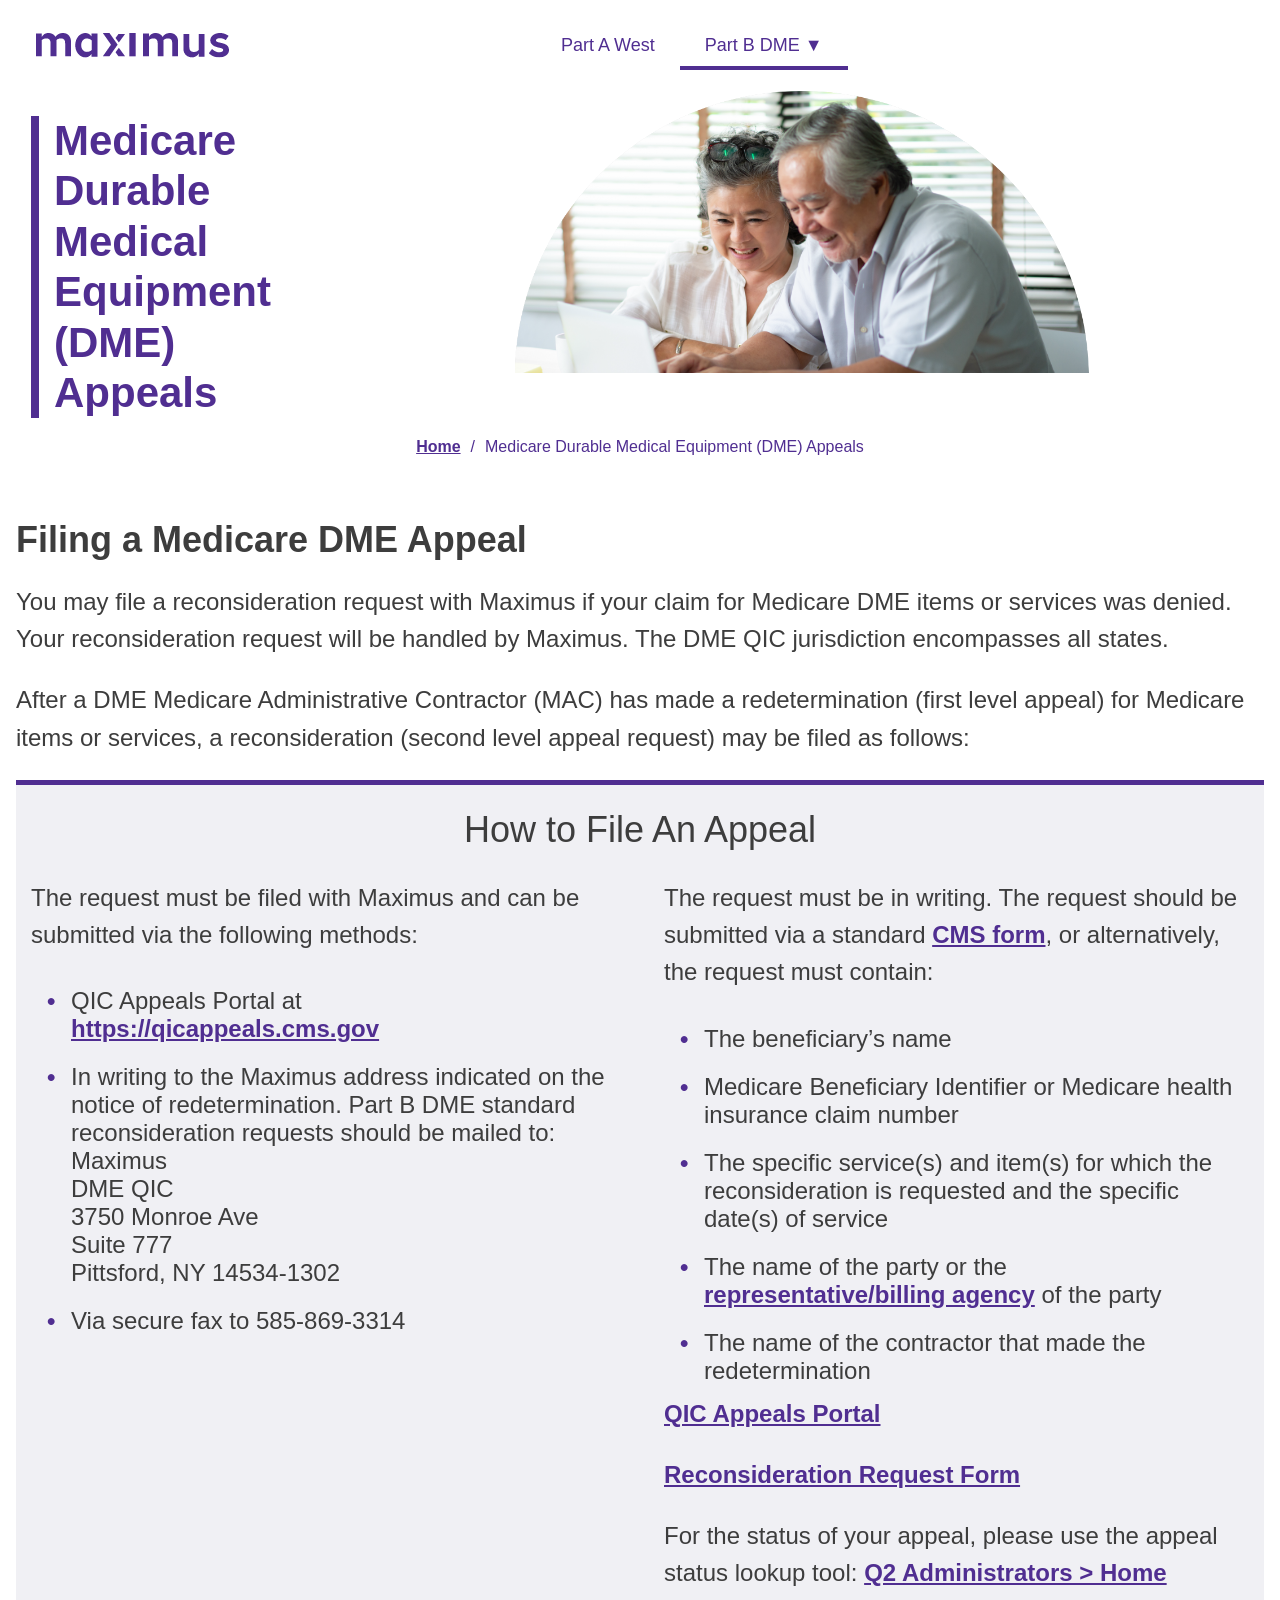
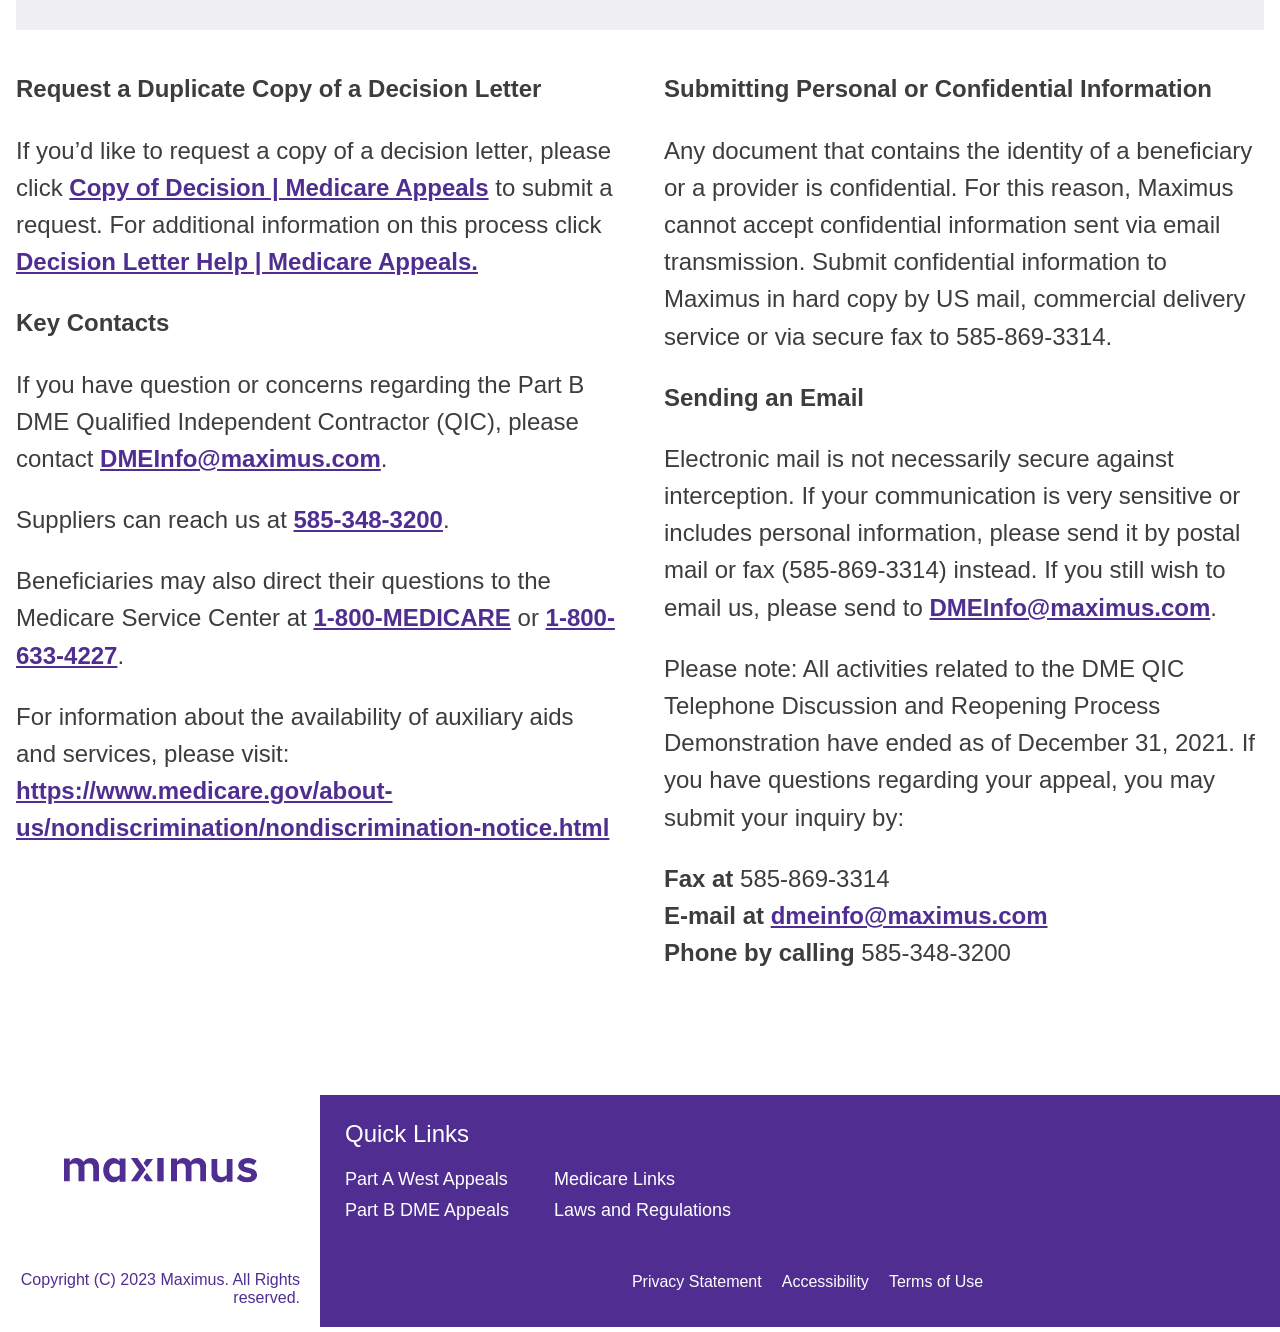
==== medicare-durable-medical-equipment-dme-appeals.html @ 1b66faa0 "Publish static prototype Co-authored-by: Copilot <223556219+Copilot@users.noreply.github.com>" ====
<!doctype html>
<html lang="en">
<head>
  <meta charset="UTF-8" />
  <meta name="viewport" content="width=device-width, initial-scale=1.0" />
  <meta name="description" content="Maximus is a Qualified Independent Contractor (QIC) for Medicare appeals — Part A West, Part B DME, and Part C reconsiderations." />
  <link rel="icon" type="image/svg+xml" href="favicon.svg" />
  <title>Medicare Durable Medical Equipment (DME) Appeals | Maximus QIC</title>
  <link rel="stylesheet" href="css/styles.css" />
</head>
<body>
  <a class="skip-link" href="#main-content">Skip to main content</a>

  <header class="site-header">
    <div class="site-header__bar">
      <div class="container site-header__inner">
        <a class="site-header__logo-link" href="index.html"><img class="site-header__logo" src="images/logo.png" alt="Maximus Logo" /></a>
        <nav class="nav" aria-label="Primary">
          <a class="nav__link" href="part-a-west.html">Part A West</a>
          <div class="nav__dropdown-wrapper" data-dropdown>
            <button type="button" class="nav__link" aria-expanded="false" aria-controls="dme-menu" data-active>Part B DME <span aria-hidden="true">▼</span></button>
            <div class="nav__dropdown" id="dme-menu">
              <a class="nav__dropdown-item" href="medicare-durable-medical-equipment-dme-appeals.html" aria-current="page">Part B DME Home</a>
              <a class="nav__dropdown-item" href="https://medicareappeal.com/dme-appeal-types-and-your-rights">DME Appeal Types and your Rights</a>
              <a class="nav__dropdown-item" href="https://medicareappeal.com/frequently-asked-questions">Frequently Asked Questions</a>
            </div>
          </div>
        </nav>
        <button type="button" class="nav-toggle" aria-expanded="false" aria-controls="mobile-menu">
          <span class="sr-only">Menu</span><span class="nav-toggle__bar"></span><span class="nav-toggle__bar"></span><span class="nav-toggle__bar"></span>
        </button>
      </div>
    </div>
    <nav class="mobile-menu" id="mobile-menu" aria-label="Mobile">
      <a class="mobile-menu__link" href="part-a-west.html">Part A West</a>
      <span class="mobile-menu__label">Part B DME</span>
      <a class="mobile-menu__link mobile-menu__link--sub" href="medicare-durable-medical-equipment-dme-appeals.html" aria-current="page">Part B DME Home</a>
      <a class="mobile-menu__link mobile-menu__link--sub" href="https://medicareappeal.com/dme-appeal-types-and-your-rights">DME Appeal Types and your Rights</a>
      <a class="mobile-menu__link mobile-menu__link--sub" href="https://medicareappeal.com/frequently-asked-questions">Frequently Asked Questions</a>
    </nav>
  </header>

  <main id="main-content">
    <section class="hero">
      <div class="container hero__inner">
        <div class="hero__content">
          <h1 class="hero__title">Medicare Durable Medical Equipment (DME) Appeals</h1>
        </div>
        <div class="hero__image"><img src="images/Group_6.png" alt="" /></div>
      </div>
    </section>

    <nav class="breadcrumb" aria-label="Breadcrumb">
      <ol class="breadcrumb__list">
        <li class="breadcrumb__item"><a class="breadcrumb__link" href="index.html">Home</a></li>
        <li class="breadcrumb__item" aria-current="page">Medicare Durable Medical Equipment (DME) Appeals</li>
      </ol>
    </nav>

    <div class="container page">
      <h2 class="page-title">Filing a Medicare DME Appeal</h2>
      <p class="intro">You may file a reconsideration request with Maximus if your claim for Medicare DME items or services was denied. Your reconsideration request will be handled by Maximus. The DME QIC jurisdiction encompasses all states.</p>
      <p class="intro">After a DME Medicare Administrative Contractor (MAC) has made a redetermination (first level appeal) for Medicare items or services, a reconsideration (second level appeal request) may be filed as follows:</p>

      <section class="gray-panel" aria-labelledby="how-to-file">
        <h3 class="gray-panel__heading" id="how-to-file">How to File An Appeal</h3>
        <div class="columns">
          <div class="column">
            <p class="paragraph">The request must be filed with Maximus and can be submitted via the following methods:</p>
            <ul class="list">
              <li>QIC Appeals Portal at <a class="link" href="https://qicappeals.cms.gov/" target="_blank" rel="noopener noreferrer">https://qicappeals.cms.gov<span class="sr-only"> (opens in new tab)</span></a></li>
              <li class="address">In writing to the Maximus address indicated on the notice of redetermination. Part B DME standard reconsideration requests should be mailed to:
Maximus
DME QIC
3750 Monroe Ave
Suite 777
Pittsford, NY 14534-1302</li>
              <li>Via secure fax to 585-869-3314</li>
            </ul>
          </div>
          <div class="column">
            <p class="paragraph">The request must be in writing. The request should be submitted via a standard <a class="link" href="https://www.cms.gov/Medicare/CMS-Forms/CMS-Forms/Downloads/CMS20033.pdf" target="_blank" rel="noopener noreferrer">CMS form<span class="sr-only"> (opens in new tab)</span></a>, or alternatively, the request must contain:</p>
            <ul class="list">
              <li>The beneficiary’s name</li>
              <li>Medicare Beneficiary Identifier or Medicare health insurance claim number</li>
              <li>The specific service(s) and item(s) for which the reconsideration is requested and the specific date(s) of service</li>
              <li>The name of the party or the <a class="link" href="https://medicareappeal.com/docs/reconsideration-request-documentation.pdf" target="_blank" rel="noopener noreferrer">representative/billing agency<span class="sr-only"> (opens in new tab)</span></a> of the party</li>
              <li>The name of the contractor that made the redetermination</li>
            </ul>
            <p class="paragraph"><a class="link" href="https://qicappeals.cms.gov/" target="_blank" rel="noopener noreferrer">QIC Appeals Portal<span class="sr-only"> (opens in new tab)</span></a></p>
            <p class="paragraph"><a class="link" href="https://www.cms.gov/medicare/cms-forms/cms-forms/downloads/cms20033.pdf" target="_blank" rel="noopener noreferrer">Reconsideration Request Form<span class="sr-only"> (opens in new tab)</span></a></p>
            <p class="paragraph">For the status of your appeal, please use the appeal status lookup tool: <a class="link" href="https://q2a.com/" target="_blank" rel="noopener noreferrer">Q2 Administrators &gt; Home<span class="sr-only"> (opens in new tab)</span></a></p>
          </div>
        </div>
      </section>

      <div class="columns columns--spaced">
        <div class="column">
          <p class="paragraph paragraph--label">Request a Duplicate Copy of a Decision Letter</p>
          <p class="paragraph">If you’d like to request a copy of a decision letter, please click <a class="link" href="https://medicareappeal.com/part-b/copy-of-decision">Copy of Decision | Medicare Appeals</a> to submit a request. For additional information on this process click <a class="link" href="https://medicareappeal.com/decision-letter-help">Decision Letter Help | Medicare Appeals.</a></p>
          <p class="paragraph paragraph--label">Key Contacts</p>
          <p class="paragraph">If you have question or concerns regarding the Part B DME Qualified Independent Contractor (QIC), please contact <a class="link" href="mailto:DMEInfo@maximus.com">DMEInfo@maximus.com</a>.</p>
          <p class="paragraph">Suppliers can reach us at <a class="link" href="tel:585-348-3200">585-348-3200</a>.</p>
          <p class="paragraph">Beneficiaries may also direct their questions to the Medicare Service Center at <a class="link" href="tel:1-800-633-4227">1-800-MEDICARE</a> or <a class="link" href="tel:1-800-633-4227">1-800-633-4227</a>.</p>
          <p class="paragraph">For information about the availability of auxiliary aids and services, please visit: <a class="link" href="https://www.medicare.gov/about-us/nondiscrimination/nondiscrimination-notice.html" target="_blank" rel="noopener noreferrer">https://www.medicare.gov/about-us/nondiscrimination/nondiscrimination-notice.html<span class="sr-only"> (opens in new tab)</span></a></p>
        </div>
        <div class="column">
          <p class="paragraph paragraph--label">Submitting Personal or Confidential Information</p>
          <p class="paragraph">Any document that contains the identity of a beneficiary or a provider is confidential. For this reason, Maximus cannot accept confidential information sent via email transmission. Submit confidential information to Maximus in hard copy by US mail, commercial delivery service or via secure fax to 585-869-3314.</p>
          <p class="paragraph paragraph--label">Sending an Email</p>
          <p class="paragraph">Electronic mail is not necessarily secure against interception. If your communication is very sensitive or includes personal information, please send it by postal mail or fax (585-869-3314) instead. If you still wish to email us, please send to <a class="link" href="mailto:DMEInfo@maximus.com">DMEInfo@maximus.com</a>.</p>
          <p class="paragraph">Please note: All activities related to the DME QIC Telephone Discussion and Reopening Process Demonstration have ended as of December 31, 2021. If you have questions regarding your appeal, you may submit your inquiry by:</p>
          <p class="paragraph"><strong>Fax at</strong> 585-869-3314<br /><strong>E-mail at</strong> <a class="link" href="mailto:dmeinfo@maximus.com">dmeinfo@maximus.com</a><br /><strong>Phone by calling</strong> 585-348-3200</p>
        </div>
      </div>
    </div>
  </main>

  <footer class="site-footer">
    <div class="site-footer__row">
      <div class="site-footer__logo"><a href="index.html"><img src="images/logo.png" alt="Maximus logo" /></a></div>
      <div class="site-footer__links">
        <h2 class="site-footer__heading">Quick Links</h2>
        <ul class="site-footer__list">
          <li><a class="site-footer__link" href="part-a-west.html">Part A West Appeals</a></li>
          <li><a class="site-footer__link" href="medicare-durable-medical-equipment-dme-appeals.html">Part B DME Appeals</a></li>
          <li><a class="site-footer__link" href="https://medicareappeal.com/medicare-links">Medicare Links</a></li>
          <li><a class="site-footer__link" href="https://medicareappeal.com/laws-and-regulations">Laws and Regulations</a></li>
        </ul>
      </div>
      <div class="site-footer__contact"></div>
    </div>
    <div class="site-footer__row">
      <p class="site-footer__copyright">Copyright (C) 2023 Maximus. All Rights reserved.</p>
      <div class="site-footer__legal">
        <a class="site-footer__legal-link" href="https://medicareappeal.com/privacy">Privacy Statement</a>
        <a class="site-footer__legal-link" href="https://medicareappeal.com/accessibility">Accessibility</a>
        <a class="site-footer__legal-link" href="https://medicareappeal.com/terms-use">Terms of Use</a>
      </div>
    </div>
  </footer>

  <script src="js/site.js"></script>
</body>
</html>
---- css/styles.css ----
/*
 * FED QIC – base styles
 * Ported from the live medicareappeal.com component CSS (Mantine + CSS modules)
 * into plain, readable class names.
 */

:root {
  --purple: #502e91;
  --purple-dark: #2b254b;
  --gray-bg: #f0f0f4;
  --border-light: #dbdcf4;
  --text: #3d3d3d;
  --white: #fff;
  --font: AvenirLTStd, "Avenir LT Std", Avenir, "Avenir Next", Arial, sans-serif;
  --font-medium: AvenirLTStdMdm, "Avenir LT Std", Avenir, "Avenir Next", Arial, sans-serif;
}


*, *::before, *::after { box-sizing: border-box; }

body {
  margin: 0;
  font-family: var(--font);
  font-size: 18px;
  color: var(--text);
  background: var(--white);
  -webkit-font-smoothing: antialiased;
}

h1, h2, h3, h4 { font-family: var(--font); color: var(--text); margin-top: 0; }
p { margin-top: 0; }
img { max-width: 100%; }

:focus-visible { outline: 2px solid var(--purple); outline-offset: 2px; }

.container { width: 100%; padding: 0 16px; margin: 0 auto; }

.sr-only {
  position: absolute; width: 1px; height: 1px; padding: 0; margin: -1px;
  overflow: hidden; clip: rect(0, 0, 0, 0); white-space: nowrap; border: 0;
}

.skip-link {
  position: absolute; left: 8px; top: -60px; z-index: 1000;
  background: var(--purple); color: var(--white); padding: 10px 16px; text-decoration: none;
}
.skip-link:focus { top: 8px; }

/* ---------- Header ---------- */
.site-header__bar { background: var(--white); padding: 1em 0; }
.site-header__inner { display: flex; align-items: center; justify-content: space-between; }
.site-header__logo-link { display: inline-block; padding: 15px 20px; text-decoration: none; }
.site-header__logo { max-height: 60px; width: auto; height: auto; display: block; }

.nav { display: flex; align-items: center; width: 58.3333%; justify-content: flex-start; }
.nav__link {
  color: var(--purple); text-decoration: none; font-size: 18px; font-weight: 400;
  padding: 14px 25px 10px; display: inline-block; border: 0; border-bottom: 4px solid transparent;
  background: transparent; font-family: inherit; line-height: inherit; cursor: pointer;
  transition: all .2s ease;
}
.nav__link:hover, .nav__link:focus, .nav__link[aria-current="page"], .nav__link[data-active] {
  border-bottom-color: var(--purple);
}
.nav__dropdown-wrapper { position: relative; display: inline-block; }
.nav__dropdown {
  display: none; position: absolute; top: 100%; left: 0; z-index: 100;
  background: var(--purple); min-width: 240px;
}
.nav__dropdown-wrapper:hover .nav__dropdown, .nav__dropdown[data-open] { display: block; }
.nav__dropdown-item {
  display: block; color: var(--white); font-size: 18px; padding: 14px 25px;
  border-top: 2px solid var(--white); text-decoration: none;
}
.nav__dropdown-item:hover, .nav__dropdown-item:focus { background: var(--purple-dark); }
.nav__dropdown-item:focus-visible { outline: 2px solid var(--white); outline-offset: -2px; }

.nav-toggle {
  display: none; background: none; border: 0; padding: 10px; cursor: pointer; color: var(--purple);
}
.nav-toggle__bar { display: block; width: 26px; height: 3px; background: currentColor; margin: 5px 0; }

.mobile-menu { display: none; flex-direction: column; background: var(--white); border-top: 1px solid var(--border-light); padding: 8px 0; }
.mobile-menu[data-open] { display: flex; }
.mobile-menu__link { color: var(--purple); text-decoration: none; font-size: 18px; padding: 12px 24px; border-bottom: 1px solid var(--gray-bg); }
.mobile-menu__link:hover, .mobile-menu__link:focus, .mobile-menu__link[aria-current="page"] { background: var(--gray-bg); }
.mobile-menu__label { color: var(--purple); font-size: 18px; font-weight: 700; padding: 12px 24px 4px; }
.mobile-menu__link--sub { padding-left: 40px; font-size: 16px; }

/* ---------- Hero ---------- */
.hero { min-height: clamp(160px, 22vw, 300px); overflow-x: clip; position: relative; background: var(--white); }
.hero__inner { display: flex; align-items: flex-start; }
.hero__content { z-index: 4; width: 25%; padding-top: 25px; }
.hero__title {
  color: var(--purple); font-size: 42px; font-weight: 700; line-height: 1.2;
  border-left: 8px solid var(--purple); padding-left: 15px; margin: 0 0 0 15px;
}
.hero__image { z-index: 2; margin-left: 15%; }
.hero__image img { height: clamp(120px, 22vw, 300px); width: auto; max-width: 45vw; object-fit: contain; display: block; }

/* ---------- Breadcrumb ---------- */
.breadcrumb { color: var(--purple); padding: 20px 0; }
.breadcrumb__list { margin: 0; padding: 0; list-style: none; display: flex; justify-content: center; align-items: center; gap: 10px; flex-wrap: wrap; }
.breadcrumb__item { color: var(--purple); font-size: 16px; }
.breadcrumb__item:not(:last-child)::after { content: "/"; padding-left: 10px; }
.breadcrumb__link { color: var(--purple); text-decoration: underline; font-weight: 700; }
.breadcrumb__link:hover { text-decoration: none; }

/* ---------- Page content ---------- */
.page { padding-top: 40px; padding-bottom: 40px; font-size: 24px; }
.page-title { font-size: 36px; font-weight: 700; margin-bottom: .5em; line-height: 1.35; }
.intro { font-size: 24px; line-height: 1.55; margin-bottom: 1em; }

.link { color: var(--purple); font-size: inherit; font-weight: 700; text-decoration: underline; }
.link:hover { text-decoration: none; }

.paragraph { font-size: 24px; line-height: 1.55; margin-bottom: 1em; }
.paragraph--label { font-weight: 700; }

.list, .list ul { list-style: none; padding-left: 40px; margin: 0; }
.list li { font-size: 24px; padding: 10px 0; }
.list li.address { white-space: pre-line; }
.list li::before { content: "•"; color: var(--purple); font-weight: 700; display: inline-block; width: 1em; margin-left: -1em; }

.sub-heading { font-size: 30px; font-weight: 400; margin-bottom: .5em; line-height: 1.4; }

.gray-panel { background: var(--gray-bg); padding-bottom: 15px; margin: 20px 0; }
.gray-panel__heading {
  margin: 0 auto; padding-top: 20px; border-top: 5px solid var(--purple);
  text-align: center; font-size: 36px; font-weight: 400; line-height: 1.4;
}
.columns { display: flex; flex-wrap: wrap; gap: 2em; }
.gray-panel .columns { padding: 1em 15px 0; }
.columns--spaced { margin-top: 40px; }
.column { flex: 1 1 300px; min-width: 0; }

/* Buttons (site's existing "btnBlue" / "btnGreen" styles) */
.btn {
  display: inline-block; border-radius: 12px; padding: 13px 35px; font-size: 18px; font-family: inherit;
  text-decoration: none; text-align: center; border: 1px solid var(--purple); cursor: pointer;
  color: var(--purple); background: var(--white); min-width: 125px;
}
.btn:hover, .btn:focus-visible { background: var(--purple); color: var(--white); }
.btn--primary { background: var(--gray-bg); font-weight: 700; }
.btn--solid { background: var(--purple); color: var(--white); font-weight: 700; }
.btn--solid:hover, .btn--solid:focus-visible { background: var(--purple-dark); border-color: var(--purple-dark); }

/* ---------- NEW: Part A West online form CTA section ---------- */
.cta-section {
  display: flex; flex-wrap: wrap; align-items: center; justify-content: space-between; gap: 24px;
  border-left: 8px solid var(--purple); background: var(--white);
  box-shadow: 0 0 0 1px var(--border-light); padding: 28px 32px; margin: 32px 0 40px;
}
.cta-section__body { flex: 1 1 420px; min-width: 0; }
.cta-section__eyebrow { color: var(--purple); font-size: 16px; font-weight: 700; letter-spacing: .06em; text-transform: uppercase; margin-bottom: 8px; }
.cta-section__heading { color: var(--purple); font-size: 30px; font-weight: 700; margin-bottom: 10px; line-height: 1.3; }
.cta-section__text { font-size: 20px; line-height: 1.5; margin: 0; }
.cta-section__action { flex: 0 0 auto; }

/* Home page */
.hero__title--home { font-size: 48px; font-weight: 400; }
.home { font-size: 24px; max-width: 1348px; padding-left: 0; padding-right: 0; }
.home-hero { max-width: 1348px; padding: 0; }
.home-top { display: flex; gap: 15px; align-items: flex-start; margin-bottom: 40px; }
.home-top--intro { padding: 0 15px; }
.home-top > * { min-width: 0; }
.home-stats { flex: 0 0 38%; }
.home-can-do { flex: 0 0 54%; }
.home-portal { flex: 0 0 47.8%; }
.home-benefits { flex: 0 0 45.5%; }
.home-heading { font-size: 36px; font-weight: 400; line-height: 1.3; margin: 0 0 16px; }
.home-text { font-size: 24px; line-height: 1.55; margin: 0 0 16px; }
.home-stats, .home-benefits { background: var(--purple); color: var(--white); padding: 30px 30px 55px; }
.home-stats__heading, .home-benefits__heading { color: var(--white); font-size: 36px; font-weight: 400; line-height: 1.3; margin: 0 0 20px; }
.home-stat { display: flex; align-items: flex-start; margin-bottom: 16px; }
.home-stat p { margin: 0; }
.home-stat__number { color: var(--border-light); font-size: 72px; line-height: 1.03; }
.home-stat__label { color: var(--white); font-size: 24px; line-height: 1.55; }
.home-benefits { padding-left: 40px; }
.home-benefit { display: flex; align-items: flex-start; gap: 0; margin-bottom: 20px; }
.home-benefit img { width: 68px; height: 68px; flex: 0 0 auto; margin-right: 16px; }
.home-benefit p { margin: 0; font-size: 16px; }
.home-benefit__title { color: var(--white); }
.home-benefit__note { color: var(--border-light); }
.home-buttons { display: flex; flex-wrap: wrap; gap: 20px; margin: 0 0 24px; }
.home-btn {
  display: inline-block; background: var(--white); color: var(--purple); border: 1px solid var(--purple);
  border-radius: 12px; padding: 13px 35px; font-size: 18px; line-height: 1.5; text-decoration: none; margin-bottom: 16px;
}
.home-btn:hover, .home-btn:focus-visible { background: var(--purple); color: var(--white); }
.home-btn--filled { background: var(--gray-bg); font-weight: 700; }
.home-buttons .home-btn { margin: 0; }
.home-about { max-width: 1120px; margin: 0 auto 40px; padding: 0 16px; }
.home-partners__heading { font-size: 30px; font-weight: 400; margin: 0 0 32px; }
.home-partners__list { list-style: none; margin: 0 0 32px; padding: 0; display: grid; grid-template-columns: repeat(8, 1fr); gap: 20px; align-items: center; }
.home-partners__list img { width: 100%; height: auto; display: block; }
.home-more { margin: 0; }
@media (max-width: 900px) {
  .home-top, .home-top--intro { flex-direction: column; padding: 0 16px; gap: 30px; }
  .home-top > * { flex: 1 1 auto; width: 100%; }
  .hero__title--home { font-size: 32px; }
  .home-partners__list { grid-template-columns: repeat(4, 1fr); }
}

/* ---------- Footer ---------- */
.site-footer { margin-top: 60px; padding-bottom: 5px; background: var(--white); }
.site-footer__row { display: flex; }
.site-footer__logo { width: 25%; padding: 25px 20px; display: flex; align-items: center; justify-content: center; }
.site-footer__links { width: 50%; background: var(--purple); padding: 25px 0 25px 25px; }
.site-footer__contact { width: 25%; background: var(--purple); }
.site-footer__heading { color: var(--white); font-family: var(--font-medium); font-size: 24px; font-weight: 400; margin: 0 0 1rem; }
.site-footer__list { list-style: none; margin: 0; padding: 0; column-count: 2; width: 400px; max-width: 100%; }
.site-footer__list li { padding: 5px 0; }
.site-footer__link { color: var(--white); text-decoration: none; font-size: 18px; }
.site-footer__link:hover { text-decoration: underline; }
.site-footer__link:focus-visible, .site-footer__legal-link:focus-visible { outline-color: var(--white); }
.site-footer__copyright { width: 25%; text-align: right; padding: 20px 20px 20px 0; color: var(--purple); font-size: 16px; margin: 0; }
.site-footer__legal { width: 75%; background: var(--purple); padding: 20px 0; text-align: center; }
.site-footer__legal-link { color: var(--white); text-decoration: none; font-size: 16px; margin-left: 15px; display: inline-block; }
.site-footer__legal-link:hover { text-decoration: underline; }

/* ---------- Responsive ---------- */
@media (max-width: 1024px) {
  .hero__inner { align-items: center; }
  .hero__content { padding-top: 0; }
}

@media (max-width: 768px) {
  .nav { display: none; }
  .nav-toggle { display: block; }
  .site-header__logo { max-height: 50px; }
  .site-header__logo-link { padding: 8px 12px; }

  .hero { padding: 24px 0; }
  .hero__content { width: 60%; }
  .hero__title { font-size: 24px; margin-left: 0; }
  .hero__image { margin-left: auto; }

  .page { font-size: 18px; }
  .page-title, .gray-panel__heading { font-size: 28px; }
  .intro, .paragraph, .list li { font-size: 18px; }
  .sub-heading { font-size: 24px; }
  .list, .list ul { padding-left: 24px; }
  .btn { padding: 12px 24px; }

  .cta-section { padding: 20px; }
  .cta-section__heading { font-size: 24px; }
  .cta-section__text { font-size: 18px; }

  .site-footer__row { flex-direction: column; }
  .site-footer__logo, .site-footer__links, .site-footer__contact,
  .site-footer__copyright, .site-footer__legal { width: 100%; }
  .site-footer__copyright { text-align: center; padding: 10px 0; }
  .site-footer__list { column-count: 1; }
  .site-footer__legal-link { margin-left: 10px; font-size: 14px; }
}

@media (max-width: 480px) {
  .hero__title { font-size: 22px; }
  .hero__image img { height: 90px; }
}
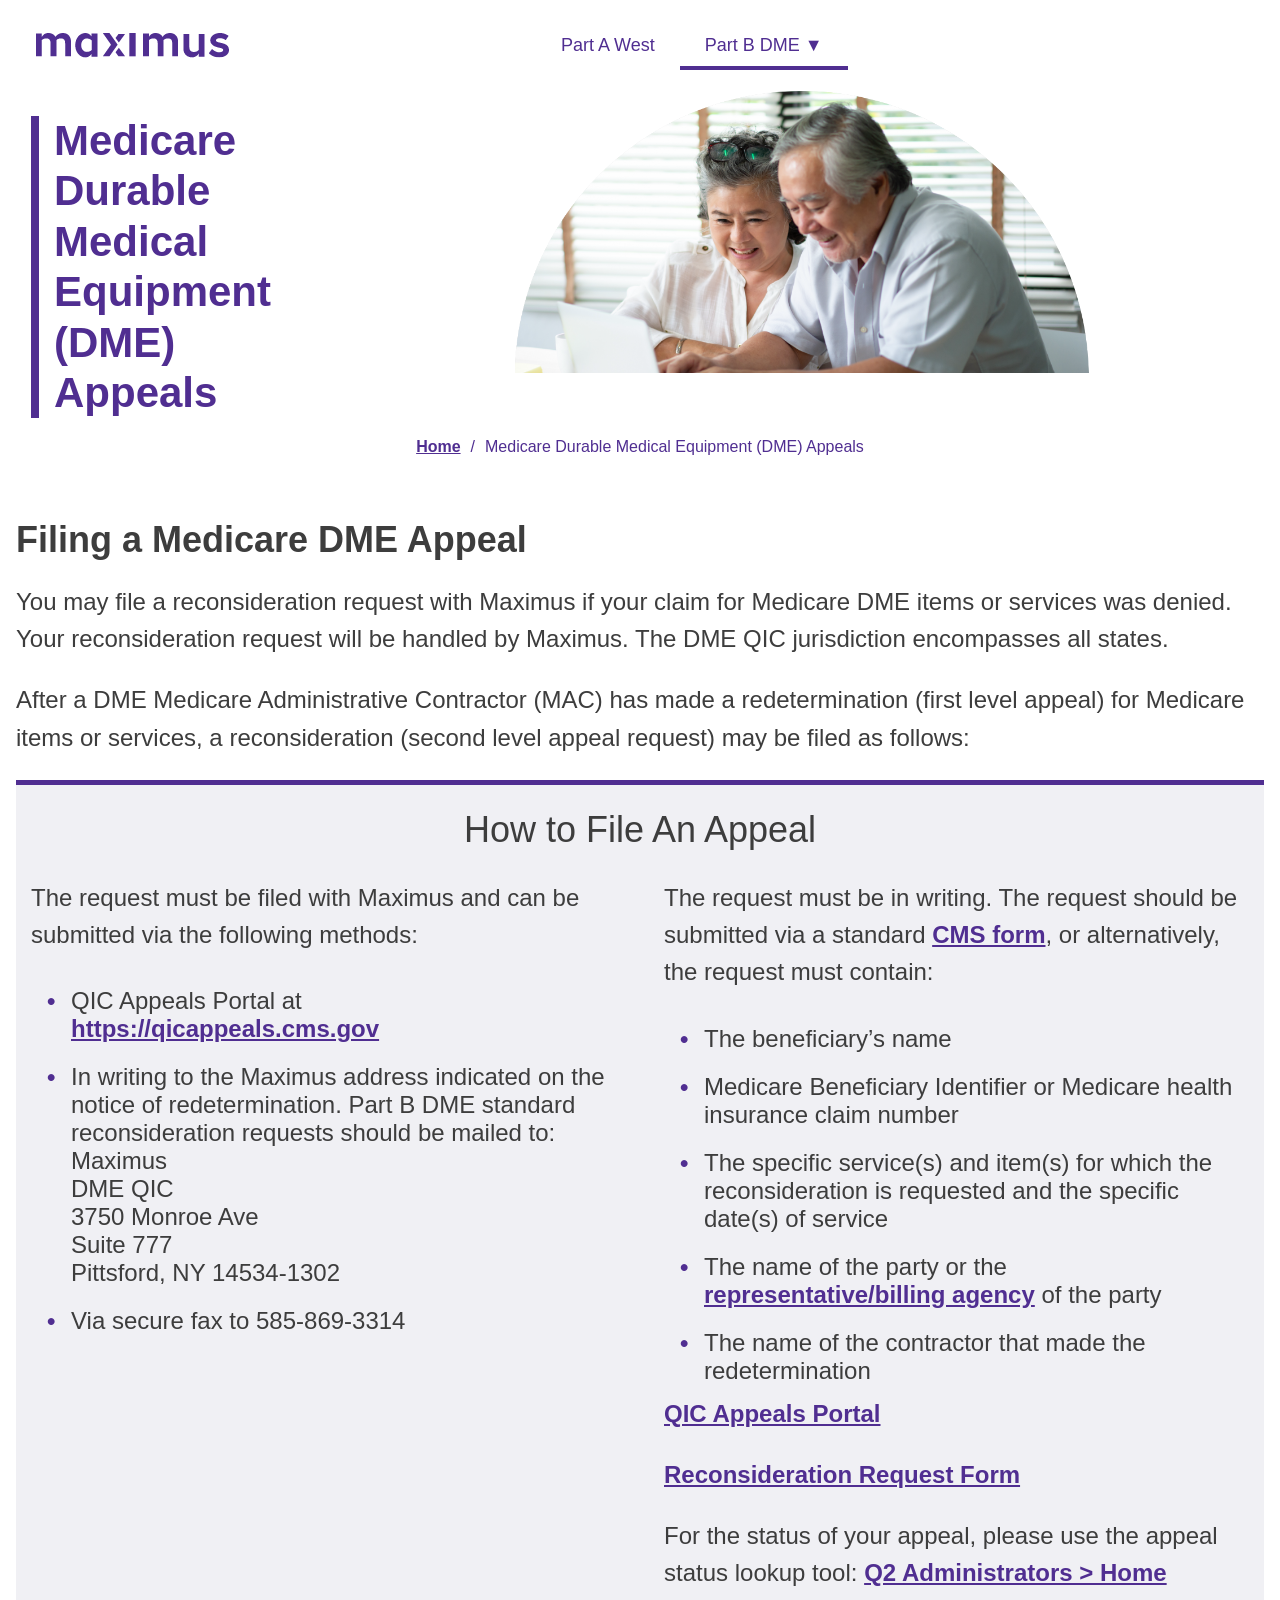
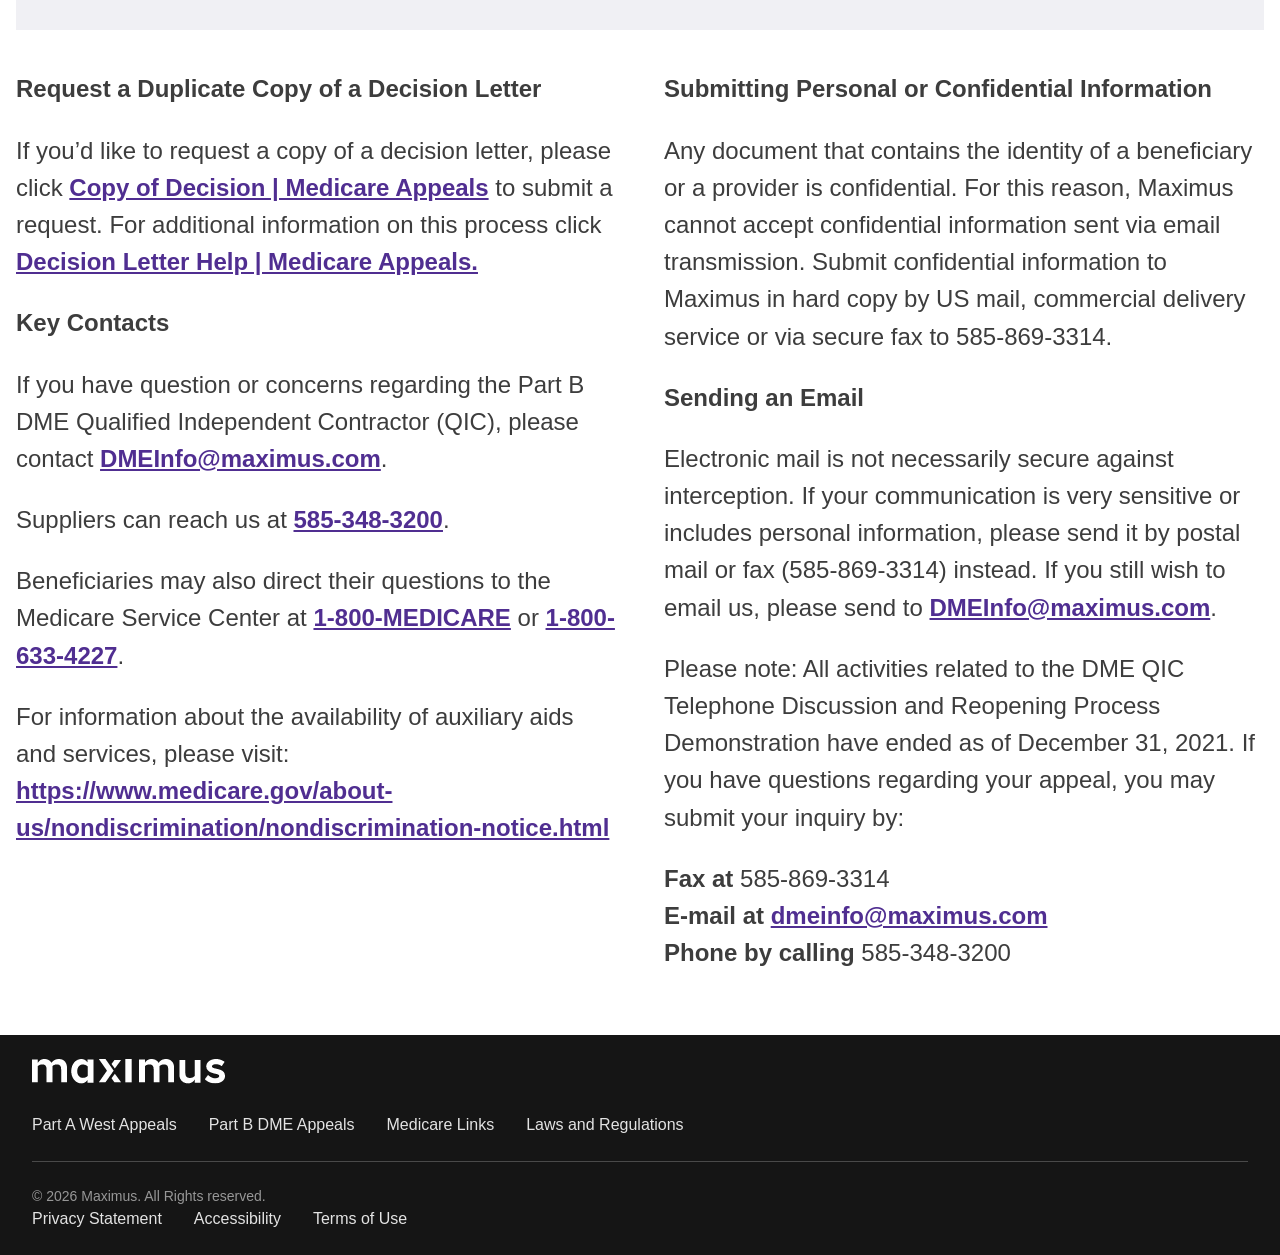
==== commit 44d7705a: "Update site: MMS footer, Part A West accordions and hero, form copy updates Co-authored-by: Copilot " ====
--- a/medicare-durable-medical-equipment-dme-appeals.html
+++ b/medicare-durable-medical-equipment-dme-appeals.html
@@ -7,6 +7,16032 @@
   <link rel="icon" type="image/svg+xml" href="favicon.svg" />
   <title>Medicare Durable Medical Equipment (DME) Appeals | Maximus QIC</title>
   <link rel="stylesheet" href="css/styles.css" />
+  <script type="module">
+var W2=Object.create;var u8=Object.defineProperty;var G2=Object.getOwnPropertyDescriptor;var K2=Object.getOwnPropertyNames;var Y2=Object.getPrototypeOf,X2=Object.prototype.hasOwnProperty;var L=(o,a,e)=>()=>{if(e)throw e[0];try{return o&&(a=o(o=0)),a}catch(t){throw e=[t],t}};var Q2=(o,a)=>()=>{try{return a||o((a={exports:{}}).exports,a),a.exports}catch(e){throw a=0,e}},E0=(o,a)=>{for(var e in a)u8(o,e,{get:a[e],enumerable:!0})},J2=(o,a,e,t)=>{if(a&&typeof a=="object"||typeof a=="function")for(let l of K2(a))!X2.call(o,l)&&l!==e&&u8(o,l,{get:()=>a[l],enumerable:!(t=G2(a,l))||t.enumerable});return o};var a6=(o,a,e)=>(e=o!=null?W2(Y2(o)):{},J2(a||!o||!o.__esModule?u8(e,"default",{value:o,enumerable:!0}):e,o));var X0,Q0,v8,F8,D0,P8,p,B8,g8,f8=L(()=>{X0=globalThis,Q0=X0.ShadowRoot&&(X0.ShadyCSS===void 0||X0.ShadyCSS.nativeShadow)&&"adoptedStyleSheets"in Document.prototype&&"replace"in CSSStyleSheet.prototype,v8=Symbol(),F8=new WeakMap,D0=class{constructor(a,e,t){if(this._$cssResult$=!0,t!==v8)throw Error("CSSResult is not constructable. Use `unsafeCSS` or `css` instead.");this.cssText=a,this.t=e}get styleSheet(){let a=this.o,e=this.t;if(Q0&&a===void 0){let t=e!==void 0&&e.length===1;t&&(a=F8.get(e)),a===void 0&&((this.o=a=new CSSStyleSheet).replaceSync(this.cssText),t&&F8.set(e,a))}return a}toString(){return this.cssText}},P8=o=>new D0(typeof o=="string"?o:o+"",void 0,v8),p=(o,...a)=>{let e=o.length===1?o[0]:a.reduce((t,l,r)=>t+(n=>{if(n._$cssResult$===!0)return n.cssText;if(typeof n=="number")return n;throw Error("Value passed to 'css' function must be a 'css' function result: "+n+". Use 'unsafeCSS' to pass non-literal values, but take care to ensure page security.")})(l)+o[r+1],o[0]);return new D0(e,o,v8)},B8=(o,a)=>{if(Q0)o.adoptedStyleSheets=a.map(e=>e instanceof CSSStyleSheet?e:e.styleSheet);else for(let e of a){let t=document.createElement("style"),l=X0.litNonce;l!==void 0&&t.setAttribute("nonce",l),t.textContent=e.cssText,o.appendChild(t)}},g8=Q0?o=>o:o=>o instanceof CSSStyleSheet?(a=>{let e="";for(let t of a.cssRules)e+=t.cssText;return P8(e)})(o):o});var e6,t6,r6,l6,i6,o6,J0,N8,n6,s6,R0,O0,a8,q8,a0,I0=L(()=>{f8();f8();({is:e6,defineProperty:t6,getOwnPropertyDescriptor:r6,getOwnPropertyNames:l6,getOwnPropertySymbols:i6,getPrototypeOf:o6}=Object),J0=globalThis,N8=J0.trustedTypes,n6=N8?N8.emptyScript:"",s6=J0.reactiveElementPolyfillSupport,R0=(o,a)=>o,O0={toAttribute(o,a){switch(a){case Boolean:o=o?n6:null;break;case Object:case Array:o=o==null?o:JSON.stringify(o)}return o},fromAttribute(o,a){let e=o;switch(a){case Boolean:e=o!==null;break;case Number:e=o===null?null:Number(o);break;case Object:case Array:try{e=JSON.parse(o)}catch{e=null}}return e}},a8=(o,a)=>!e6(o,a),q8={attribute:!0,type:String,converter:O0,reflect:!1,useDefault:!1,hasChanged:a8};Symbol.metadata??=Symbol("metadata"),J0.litPropertyMetadata??=new WeakMap;a0=class extends HTMLElement{static addInitializer(a){this._$Ei(),(this.l??=[]).push(a)}static get observedAttributes(){return this.finalize(),this._$Eh&&[...this._$Eh.keys()]}static createProperty(a,e=q8){if(e.state&&(e.attribute=!1),this._$Ei(),this.prototype.hasOwnProperty(a)&&((e=Object.create(e)).wrapped=!0),this.elementProperties.set(a,e),!e.noAccessor){let t=Symbol(),l=this.getPropertyDescriptor(a,t,e);l!==void 0&&t6(this.prototype,a,l)}}static getPropertyDescriptor(a,e,t){let{get:l,set:r}=r6(this.prototype,a)??{get(){return this[e]},set(n){this[e]=n}};return{get:l,set(n){let h=l?.call(this);r?.call(this,n),this.requestUpdate(a,h,t)},configurable:!0,enumerable:!0}}static getPropertyOptions(a){return this.elementProperties.get(a)??q8}static _$Ei(){if(this.hasOwnProperty(R0("elementProperties")))return;let a=o6(this);a.finalize(),a.l!==void 0&&(this.l=[...a.l]),this.elementProperties=new Map(a.elementProperties)}static finalize(){if(this.hasOwnProperty(R0("finalized")))return;if(this.finalized=!0,this._$Ei(),this.hasOwnProperty(R0("properties"))){let e=this.properties,t=[...l6(e),...i6(e)];for(let l of t)this.createProperty(l,e[l])}let a=this[Symbol.metadata];if(a!==null){let e=litPropertyMetadata.get(a);if(e!==void 0)for(let[t,l]of e)this.elementProperties.set(t,l)}this._$Eh=new Map;for(let[e,t]of this.elementProperties){let l=this._$Eu(e,t);l!==void 0&&this._$Eh.set(l,e)}this.elementStyles=this.finalizeStyles(this.styles)}static finalizeStyles(a){let e=[];if(Array.isArray(a)){let t=new Set(a.flat(1/0).reverse());for(let l of t)e.unshift(g8(l))}else a!==void 0&&e.push(g8(a));return e}static _$Eu(a,e){let t=e.attribute;return t===!1?void 0:typeof t=="string"?t:typeof a=="string"?a.toLowerCase():void 0}constructor(){super(),this._$Ep=void 0,this.isUpdatePending=!1,this.hasUpdated=!1,this._$Em=null,this._$Ev()}_$Ev(){this._$ES=new Promise(a=>this.enableUpdating=a),this._$AL=new Map,this._$E_(),this.requestUpdate(),this.constructor.l?.forEach(a=>a(this))}addController(a){(this._$EO??=new Set).add(a),this.renderRoot!==void 0&&this.isConnected&&a.hostConnected?.()}removeController(a){this._$EO?.delete(a)}_$E_(){let a=new Map,e=this.constructor.elementProperties;for(let t of e.keys())this.hasOwnProperty(t)&&(a.set(t,this[t]),delete this[t]);a.size>0&&(this._$Ep=a)}createRenderRoot(){let a=this.shadowRoot??this.attachShadow(this.constructor.shadowRootOptions);return B8(a,this.constructor.elementStyles),a}connectedCallback(){this.renderRoot??=this.createRenderRoot(),this.enableUpdating(!0),this._$EO?.forEach(a=>a.hostConnected?.())}enableUpdating(a){}disconnectedCallback(){this._$EO?.forEach(a=>a.hostDisconnected?.())}attributeChangedCallback(a,e,t){this._$AK(a,t)}_$ET(a,e){let t=this.constructor.elementProperties.get(a),l=this.constructor._$Eu(a,t);if(l!==void 0&&t.reflect===!0){let r=(t.converter?.toAttribute!==void 0?t.converter:O0).toAttribute(e,t.type);this._$Em=a,r==null?this.removeAttribute(l):this.setAttribute(l,r),this._$Em=null}}_$AK(a,e){let t=this.constructor,l=t._$Eh.get(a);if(l!==void 0&&this._$Em!==l){let r=t.getPropertyOptions(l),n=typeof r.converter=="function"?{fromAttribute:r.converter}:r.converter?.fromAttribute!==void 0?r.converter:O0;this._$Em=l;let h=n.fromAttribute(e,r.type);this[l]=h??this._$Ej?.get(l)??h,this._$Em=null}}requestUpdate(a,e,t,l=!1,r){if(a!==void 0){let n=this.constructor;if(l===!1&&(r=this[a]),t??=n.getPropertyOptions(a),!((t.hasChanged??a8)(r,e)||t.useDefault&&t.reflect&&r===this._$Ej?.get(a)&&!this.hasAttribute(n._$Eu(a,t))))return;this.C(a,e,t)}this.isUpdatePending===!1&&(this._$ES=this._$EP())}C(a,e,{useDefault:t,reflect:l,wrapped:r},n){t&&!(this._$Ej??=new Map).has(a)&&(this._$Ej.set(a,n??e??this[a]),r!==!0||n!==void 0)||(this._$AL.has(a)||(this.hasUpdated||t||(e=void 0),this._$AL.set(a,e)),l===!0&&this._$Em!==a&&(this._$Eq??=new Set).add(a))}async _$EP(){this.isUpdatePending=!0;try{await this._$ES}catch(e){Promise.reject(e)}let a=this.scheduleUpdate();return a!=null&&await a,!this.isUpdatePending}scheduleUpdate(){return this.performUpdate()}performUpdate(){if(!this.isUpdatePending)return;if(!this.hasUpdated){if(this.renderRoot??=this.createRenderRoot(),this._$Ep){for(let[l,r]of this._$Ep)this[l]=r;this._$Ep=void 0}let t=this.constructor.elementProperties;if(t.size>0)for(let[l,r]of t){let{wrapped:n}=r,h=this[l];n!==!0||this._$AL.has(l)||h===void 0||this.C(l,void 0,r,h)}}let a=!1,e=this._$AL;try{a=this.shouldUpdate(e),a?(this.willUpdate(e),this._$EO?.forEach(t=>t.hostUpdate?.()),this.update(e)):this._$EM()}catch(t){throw a=!1,this._$EM(),t}a&&this._$AE(e)}willUpdate(a){}_$AE(a){this._$EO?.forEach(e=>e.hostUpdated?.()),this.hasUpdated||(this.hasUpdated=!0,this.firstUpdated(a)),this.updated(a)}_$EM(){this._$AL=new Map,this.isUpdatePending=!1}get updateComplete(){return this.getUpdateComplete()}getUpdateComplete(){return this._$ES}shouldUpdate(a){return!0}update(a){this._$Eq&&=this._$Eq.forEach(e=>this._$ET(e,this[e])),this._$EM()}updated(a){}firstUpdated(a){}};a0.elementStyles=[],a0.shadowRootOptions={mode:"open"},a0[R0("elementProperties")]=new Map,a0[R0("finalized")]=new Map,s6?.({ReactiveElement:a0}),(J0.reactiveElementVersions??=[]).push("2.1.2")});function e2(o,a){if(!L8(o)||!o.hasOwnProperty("raw"))throw Error("invalid template strings array");return j8!==void 0?j8.createHTML(a):a}function C0(o,a,e=o,t){if(a===e0)return a;let l=t!==void 0?e._$Co?.[t]:e._$Cl,r=B0(a)?void 0:a._$litDirective$;return l?.constructor!==r&&(l?._$AO?.(!1),r===void 0?l=void 0:(l=new r(o),l._$AT(o,e,t)),t!==void 0?(e._$Co??=[])[t]=l:e._$Cl=l),l!==void 0&&(a=C0(o,l._$AS(o,a.values),l,t)),a}var M8,U8,e8,j8,Q8,o0,J8,d6,f0,P0,B0,L8,h6,A8,F0,W8,G8,v0,K8,Y8,a2,x8,s,C8,l4,e0,d,X8,g0,c6,N0,Z8,q0,w0,H8,y8,b8,V8,p6,t2,k0=L(()=>{M8=globalThis,U8=o=>o,e8=M8.trustedTypes,j8=e8?e8.createPolicy("lit-html",{createHTML:o=>o}):void 0,Q8="$lit$",o0=`lit$${Math.random().toFixed(9).slice(2)}$`,J8="?"+o0,d6=`<${J8}>`,f0=document,P0=()=>f0.createComment(""),B0=o=>o===null||typeof o!="object"&&typeof o!="function",L8=Array.isArray,h6=o=>L8(o)||typeof o?.[Symbol.iterator]=="function",A8=`[ 	
+\f\r]`,F0=/<(?:(!--|\/[^a-zA-Z])|(\/?[a-zA-Z][^>\s]*)|(\/?$))/g,W8=/-->/g,G8=/>/g,v0=RegExp(`>|${A8}(?:([^\\s"'>=/]+)(${A8}*=${A8}*(?:[^ 	
+\f\r"'\`<>=]|("|')|))|$)`,"g"),K8=/'/g,Y8=/"/g,a2=/^(?:script|style|textarea|title)$/i,x8=o=>(a,...e)=>({_$litType$:o,strings:a,values:e}),s=x8(1),C8=x8(2),l4=x8(3),e0=Symbol.for("lit-noChange"),d=Symbol.for("lit-nothing"),X8=new WeakMap,g0=f0.createTreeWalker(f0,129);c6=(o,a)=>{let e=o.length-1,t=[],l,r=a===2?"<svg>":a===3?"<math>":"",n=F0;for(let h=0;h<e;h++){let m=o[h],g,H,V=-1,Z1=0;for(;Z1<m.length&&(n.lastIndex=Z1,H=n.exec(m),H!==null);)Z1=n.lastIndex,n===F0?H[1]==="!--"?n=W8:H[1]!==void 0?n=G8:H[2]!==void 0?(a2.test(H[2])&&(l=RegExp("</"+H[2],"g")),n=v0):H[3]!==void 0&&(n=v0):n===v0?H[0]===">"?(n=l??F0,V=-1):H[1]===void 0?V=-2:(V=n.lastIndex-H[2].length,g=H[1],n=H[3]===void 0?v0:H[3]==='"'?Y8:K8):n===Y8||n===K8?n=v0:n===W8||n===G8?n=F0:(n=v0,l=void 0);let z1=n===v0&&o[h+1].startsWith("/>")?" ":"";r+=n===F0?m+d6:V>=0?(t.push(g),m.slice(0,V)+Q8+m.slice(V)+o0+z1):m+o0+(V===-2?h:z1)}return[e2(o,r+(o[e]||"<?>")+(a===2?"</svg>":a===3?"</math>":"")),t]},N0=class o{constructor({strings:a,_$litType$:e},t){let l;this.parts=[];let r=0,n=0,h=a.length-1,m=this.parts,[g,H]=c6(a,e);if(this.el=o.createElement(g,t),g0.currentNode=this.el.content,e===2||e===3){let V=this.el.content.firstChild;V.replaceWith(...V.childNodes)}for(;(l=g0.nextNode())!==null&&m.length<h;){if(l.nodeType===1){if(l.hasAttributes())for(let V of l.getAttributeNames())if(V.endsWith(Q8)){let Z1=H[n++],z1=l.getAttribute(V).split(o0),u0=/([.?@])?(.*)/.exec(Z1);m.push({type:1,index:r,name:u0[2],strings:z1,ctor:u0[1]==="."?H8:u0[1]==="?"?y8:u0[1]==="@"?b8:w0}),l.removeAttribute(V)}else V.startsWith(o0)&&(m.push({type:6,index:r}),l.removeAttribute(V));if(a2.test(l.tagName)){let V=l.textContent.split(o0),Z1=V.length-1;if(Z1>0){l.textContent=e8?e8.emptyScript:"";for(let z1=0;z1<Z1;z1++)l.append(V[z1],P0()),g0.nextNode(),m.push({type:2,index:++r});l.append(V[Z1],P0())}}}else if(l.nodeType===8)if(l.data===J8)m.push({type:2,index:r});else{let V=-1;for(;(V=l.data.indexOf(o0,V+1))!==-1;)m.push({type:7,index:r}),V+=o0.length-1}r++}}static createElement(a,e){let t=f0.createElement("template");return t.innerHTML=a,t}};Z8=class{constructor(a,e){this._$AV=[],this._$AN=void 0,this._$AD=a,this._$AM=e}get parentNode(){return this._$AM.parentNode}get _$AU(){return this._$AM._$AU}u(a){let{el:{content:e},parts:t}=this._$AD,l=(a?.creationScope??f0).importNode(e,!0);g0.currentNode=l;let r=g0.nextNode(),n=0,h=0,m=t[0];for(;m!==void 0;){if(n===m.index){let g;m.type===2?g=new q0(r,r.nextSibling,this,a):m.type===1?g=new m.ctor(r,m.name,m.strings,this,a):m.type===6&&(g=new V8(r,this,a)),this._$AV.push(g),m=t[++h]}n!==m?.index&&(r=g0.nextNode(),n++)}return g0.currentNode=f0,l}p(a){let e=0;for(let t of this._$AV)t!==void 0&&(t.strings!==void 0?(t._$AI(a,t,e),e+=t.strings.length-2):t._$AI(a[e])),e++}},q0=class o{get _$AU(){return this._$AM?._$AU??this._$Cv}constructor(a,e,t,l){this.type=2,this._$AH=d,this._$AN=void 0,this._$AA=a,this._$AB=e,this._$AM=t,this.options=l,this._$Cv=l?.isConnected??!0}get parentNode(){let a=this._$AA.parentNode,e=this._$AM;return e!==void 0&&a?.nodeType===11&&(a=e.parentNode),a}get startNode(){return this._$AA}get endNode(){return this._$AB}_$AI(a,e=this){a=C0(this,a,e),B0(a)?a===d||a==null||a===""?(this._$AH!==d&&this._$AR(),this._$AH=d):a!==this._$AH&&a!==e0&&this._(a):a._$litType$!==void 0?this.$(a):a.nodeType!==void 0?this.T(a):h6(a)?this.k(a):this._(a)}O(a){return this._$AA.parentNode.insertBefore(a,this._$AB)}T(a){this._$AH!==a&&(this._$AR(),this._$AH=this.O(a))}_(a){this._$AH!==d&&B0(this._$AH)?this._$AA.nextSibling.data=a:this.T(f0.createTextNode(a)),this._$AH=a}$(a){let{values:e,_$litType$:t}=a,l=typeof t=="number"?this._$AC(a):(t.el===void 0&&(t.el=N0.createElement(e2(t.h,t.h[0]),this.options)),t);if(this._$AH?._$AD===l)this._$AH.p(e);else{let r=new Z8(l,this),n=r.u(this.options);r.p(e),this.T(n),this._$AH=r}}_$AC(a){let e=X8.get(a.strings);return e===void 0&&X8.set(a.strings,e=new N0(a)),e}k(a){L8(this._$AH)||(this._$AH=[],this._$AR());let e=this._$AH,t,l=0;for(let r of a)l===e.length?e.push(t=new o(this.O(P0()),this.O(P0()),this,this.options)):t=e[l],t._$AI(r),l++;l<e.length&&(this._$AR(t&&t._$AB.nextSibling,l),e.length=l)}_$AR(a=this._$AA.nextSibling,e){for(this._$AP?.(!1,!0,e);a!==this._$AB;){let t=U8(a).nextSibling;U8(a).remove(),a=t}}setConnected(a){this._$AM===void 0&&(this._$Cv=a,this._$AP?.(a))}},w0=class{get tagName(){return this.element.tagName}get _$AU(){return this._$AM._$AU}constructor(a,e,t,l,r){this.type=1,this._$AH=d,this._$AN=void 0,this.element=a,this.name=e,this._$AM=l,this.options=r,t.length>2||t[0]!==""||t[1]!==""?(this._$AH=Array(t.length-1).fill(new String),this.strings=t):this._$AH=d}_$AI(a,e=this,t,l){let r=this.strings,n=!1;if(r===void 0)a=C0(this,a,e,0),n=!B0(a)||a!==this._$AH&&a!==e0,n&&(this._$AH=a);else{let h=a,m,g;for(a=r[0],m=0;m<r.length-1;m++)g=C0(this,h[t+m],e,m),g===e0&&(g=this._$AH[m]),n||=!B0(g)||g!==this._$AH[m],g===d?a=d:a!==d&&(a+=(g??"")+r[m+1]),this._$AH[m]=g}n&&!l&&this.j(a)}j(a){a===d?this.element.removeAttribute(this.name):this.element.setAttribute(this.name,a??"")}},H8=class extends w0{constructor(){super(...arguments),this.type=3}j(a){this.element[this.name]=a===d?void 0:a}},y8=class extends w0{constructor(){super(...arguments),this.type=4}j(a){this.element.toggleAttribute(this.name,!!a&&a!==d)}},b8=class extends w0{constructor(a,e,t,l,r){super(a,e,t,l,r),this.type=5}_$AI(a,e=this){if((a=C0(this,a,e,0)??d)===e0)return;let t=this._$AH,l=a===d&&t!==d||a.capture!==t.capture||a.once!==t.once||a.passive!==t.passive,r=a!==d&&(t===d||l);l&&this.element.removeEventListener(this.name,this,t),r&&this.element.addEventListener(this.name,this,a),this._$AH=a}handleEvent(a){typeof this._$AH=="function"?this._$AH.call(this.options?.host??this.element,a):this._$AH.handleEvent(a)}},V8=class{constructor(a,e,t){this.element=a,this.type=6,this._$AN=void 0,this._$AM=e,this.options=t}get _$AU(){return this._$AM._$AU}_$AI(a){C0(this,a)}},p6=M8.litHtmlPolyfillSupport;p6?.(N0,q0),(M8.litHtmlVersions??=[]).push("3.3.3");t2=(o,a,e)=>{let t=e?.renderBefore??a,l=t._$litPart$;if(l===void 0){let r=e?.renderBefore??null;t._$litPart$=l=new q0(a.insertBefore(P0(),r),r,void 0,e??{})}return l._$AI(o),l}});var w8,c,m6,r2=L(()=>{I0();I0();k0();k0();w8=globalThis,c=class extends a0{constructor(){super(...arguments),this.renderOptions={host:this},this._$Do=void 0}createRenderRoot(){let a=super.createRenderRoot();return this.renderOptions.renderBefore??=a.firstChild,a}update(a){let e=this.render();this.hasUpdated||(this.renderOptions.isConnected=this.isConnected),super.update(a),this._$Do=t2(e,this.renderRoot,this.renderOptions)}connectedCallback(){super.connectedCallback(),this._$Do?.setConnected(!0)}disconnectedCallback(){super.disconnectedCallback(),this._$Do?.setConnected(!1)}render(){return e0}};c._$litElement$=!0,c.finalized=!0,w8.litElementHydrateSupport?.({LitElement:c});m6=w8.litElementPolyfillSupport;m6?.({LitElement:c});(w8.litElementVersions??=[]).push("4.2.2")});var l2=L(()=>{});var Z=L(()=>{I0();k0();r2();l2()});var u,b=L(()=>{"use strict";Z();u=p`
+  :host([hidden]) {
+    display: none !important;
+  }
+`});var v,i2=L(()=>{v=o=>(a,e)=>{e!==void 0?e.addInitializer(()=>{customElements.define(o,a)}):customElements.define(o,a)}});function i(o){return(a,e)=>typeof e=="object"?v6(o,a,e):((t,l,r)=>{let n=l.hasOwnProperty(r);return l.constructor.createProperty(r,t),n?Object.getOwnPropertyDescriptor(l,r):void 0})(o,a,e)}var u6,v6,k8=L(()=>{I0();u6={attribute:!0,type:String,converter:O0,reflect:!1,hasChanged:a8},v6=(o=u6,a,e)=>{let{kind:t,metadata:l}=e,r=globalThis.litPropertyMetadata.get(l);if(r===void 0&&globalThis.litPropertyMetadata.set(l,r=new Map),t==="setter"&&((o=Object.create(o)).wrapped=!0),r.set(e.name,o),t==="accessor"){let{name:n}=e;return{set(h){let m=a.get.call(this);a.set.call(this,h),this.requestUpdate(n,m,o,!0,h)},init(h){return h!==void 0&&this.C(n,void 0,o,h),h}}}if(t==="setter"){let{name:n}=e;return function(h){let m=this[n];a.call(this,h),this.requestUpdate(n,m,o,!0,h)}}throw Error("Unsupported decorator location: "+t)}});function f(o){return i({...o,state:!0,attribute:!1})}var o2=L(()=>{k8();});var n2=L(()=>{});var A0,z0=L(()=>{A0=(o,a,e)=>(e.configurable=!0,e.enumerable=!0,Reflect.decorate&&typeof a!="object"&&Object.defineProperty(o,a,e),e)});function H1(o,a){return(e,t,l)=>{let r=n=>n.renderRoot?.querySelector(o)??null;if(a){let{get:n,set:h}=typeof t=="object"?e:l??(()=>{let m=Symbol();return{get(){return this[m]},set(g){this[m]=g}}})();return A0(e,t,{get(){let m=n.call(this);return m===void 0&&(m=r(this),(m!==null||this.hasUpdated)&&h.call(this,m)),m}})}return A0(e,t,{get(){return r(this)}})}}var s2=L(()=>{z0();});var d2=L(()=>{z0();});var h2=L(()=>{z0();});var c2=L(()=>{z0();});var p2=L(()=>{z0();});var y=L(()=>{i2();k8();o2();n2();s2();d2();h2();c2();p2()});var M,_1,D=L(()=>{"use strict";Z();M=p`
+  :focus-visible {
+    outline: var(--focus-ring-width) var(--focus-ring-style) var(--focus-ring-color);
+    outline-offset: var(--focus-ring-offset);
+  }
+`,_1=p`
+  :focus-visible {
+    outline: var(--focus-ring-width) var(--focus-ring-style) var(--focus-ring-color);
+    outline-offset: var(--focus-ring-inset-offset);
+  }
+`});var m2,r8,t8,z8=L(()=>{m2={ATTRIBUTE:1,CHILD:2,PROPERTY:3,BOOLEAN_ATTRIBUTE:4,EVENT:5,ELEMENT:6},r8=o=>(...a)=>({_$litDirective$:o,values:a}),t8=class{constructor(a){}get _$AU(){return this._$AM._$AU}_$AT(a,e,t){this._$Ct=a,this._$AM=e,this._$Ci=t}_$AS(a,e){return this.update(a,e)}update(a,e){return this.render(...e)}}});var Z0,X4,u2=L(()=>{k0();z8();Z0=class extends t8{constructor(a){if(super(a),this.it=d,a.type!==m2.CHILD)throw Error(this.constructor.directiveName+"() can only be used in child bindings")}render(a){if(a===d||a==null)return this._t=void 0,this.it=a;if(a===e0)return a;if(typeof a!="string")throw Error(this.constructor.directiveName+"() called with a non-string value");if(a===this.it)return this._t;this.it=a;let e=[a];return e.raw=e,this._t={_$litType$:this.constructor.resultType,strings:e,values:[]}}};Z0.directiveName="unsafeHTML",Z0.resultType=1;X4=r8(Z0)});var U0,t0,v2=L(()=>{z8();u2();U0=class extends Z0{};U0.directiveName="unsafeSVG",U0.resultType=2;t0=r8(U0)});var j0=L(()=>{v2()});var g2=Q2((la,g6)=>{g6.exports={acorn:{regular:'<path d="M232,104a56.06,56.06,0,0,0-56-56H136a24,24,0,0,1,24-24,8,8,0,0,0,0-16,40,40,0,0,0-40,40H80a56.06,56.06,0,0,0-56,56,16,16,0,0,0,8,13.83V128c0,35.53,33.12,62.12,59.74,83.49C103.66,221.07,120,234.18,120,240a8,8,0,0,0,16,0c0-5.82,16.34-18.93,28.26-28.51C190.88,190.12,224,163.53,224,128V117.83A16,16,0,0,0,232,104ZM80,64h96a40.06,40.06,0,0,1,40,40H40A40,40,0,0,1,80,64Zm74.25,135c-10.62,8.52-20,16-26.25,23.37-6.25-7.32-15.63-14.85-26.25-23.37C77.8,179.79,48,155.86,48,128v-8H208v8C208,155.86,178.2,179.79,154.25,199Z"/>',fill:'<path d="M232,104a56.06,56.06,0,0,0-56-56H136a24,24,0,0,1,24-24,8,8,0,0,0,0-16,40,40,0,0,0-40,40H80a56.06,56.06,0,0,0-56,56,16,16,0,0,0,8,13.84V128c0,35.53,33.12,62.12,59.74,83.49C103.66,221.07,120,234.18,120,240a8,8,0,0,0,16,0c0-5.82,16.34-18.93,28.26-28.51C190.88,190.12,224,163.53,224,128V117.84A16,16,0,0,0,232,104Zm-77.75,95c-10.62,8.52-20,16-26.25,23.37-6.25-7.32-15.63-14.85-26.25-23.37C77.8,179.79,48,155.86,48,128v-8H208v8C208,155.86,178.2,179.79,154.25,199Z"/>'},"address-book":{regular:'<path d="M83.19,174.4a8,8,0,0,0,11.21-1.6,52,52,0,0,1,83.2,0,8,8,0,1,0,12.8-9.6A67.88,67.88,0,0,0,163,141.51a40,40,0,1,0-53.94,0A67.88,67.88,0,0,0,81.6,163.2,8,8,0,0,0,83.19,174.4ZM112,112a24,24,0,1,1,24,24A24,24,0,0,1,112,112Zm96-88H64A16,16,0,0,0,48,40V64H32a8,8,0,0,0,0,16H48v40H32a8,8,0,0,0,0,16H48v40H32a8,8,0,0,0,0,16H48v24a16,16,0,0,0,16,16H208a16,16,0,0,0,16-16V40A16,16,0,0,0,208,24Zm0,192H64V40H208Z"/>',fill:'<path d="M160,112a24,24,0,1,1-24-24A24,24,0,0,1,160,112Zm64-72V216a16,16,0,0,1-16,16H64a16,16,0,0,1-16-16V192H32a8,8,0,0,1,0-16H48V136H32a8,8,0,0,1,0-16H48V80H32a8,8,0,0,1,0-16H48V40A16,16,0,0,1,64,24H208A16,16,0,0,1,224,40ZM190.4,163.2A67.88,67.88,0,0,0,163,141.51a40,40,0,1,0-53.94,0A67.88,67.88,0,0,0,81.6,163.2a8,8,0,1,0,12.8,9.6,52,52,0,0,1,83.2,0,8,8,0,1,0,12.8-9.6Z"/>'},"address-book-tabs":{regular:'<path d="M208,32H48A16,16,0,0,0,32,48V208a16,16,0,0,0,16,16H208a16,16,0,0,0,16-16V48A16,16,0,0,0,208,32Zm-16,72h16v48H192Zm16-16H192V48h16ZM48,48H176V208H48ZM208,208H192V168h16v40Zm-56.25-42a39.76,39.76,0,0,0-17.19-23.34,32,32,0,1,0-45.12,0A39.84,39.84,0,0,0,72.25,166a8,8,0,0,0,15.5,4c2.64-10.25,13.06-18,24.25-18s21.62,7.73,24.25,18a8,8,0,1,0,15.5-4ZM96,120a16,16,0,1,1,16,16A16,16,0,0,1,96,120Z"/>',fill:'<path d="M208,32H48A16,16,0,0,0,32,48V208a16,16,0,0,0,16,16H208a16,16,0,0,0,16-16V48A16,16,0,0,0,208,32ZM184,48h24V88H184Zm0,56h24v48H184Zm-38,71.75a8,8,0,0,1-9.74-5.76c-2.63-10.26-13.06-18-24.25-18s-21.61,7.74-24.25,18a8,8,0,0,1-15.5-4,39.84,39.84,0,0,1,17.19-23.34,32,32,0,1,1,45.12,0A39.76,39.76,0,0,1,151.75,166,8,8,0,0,1,146,175.75ZM208,208H184V168h24v40Zm-80-88a16,16,0,1,1-16-16A16,16,0,0,1,128,120Z"/>'},"air-traffic-control":{regular:'<path d="M229.11,70.82A16,16,0,0,0,216,64H136V32h16a8,8,0,0,0,0-16H104a8,8,0,0,0,0,16h16V64H40A16,16,0,0,0,25,85.47l26.19,72a16,16,0,0,0,15,10.53H96v64a8,8,0,0,0,16,0V168h32v64a8,8,0,0,0,16,0V168h29.82a16,16,0,0,0,15-10.53l26.19-72A16,16,0,0,0,229.11,70.82ZM110.68,152,97.58,80h60.84l-13.1,72ZM40,80H81.32l13.09,72H66.18Zm149.82,72H161.59l13.09-72H216Z"/>',fill:'<path d="M229.11,70.82A16,16,0,0,0,216,64H136V32h16a8,8,0,0,0,0-16H104a8,8,0,0,0,0,16h16V64H40A16,16,0,0,0,25,85.47l26.19,72a16,16,0,0,0,15,10.53H189.82a16,16,0,0,0,15-10.53l26.19-72A16,16,0,0,0,229.11,70.82ZM102.52,151.87a7.87,7.87,0,0,1-1.44.13,8,8,0,0,1-7.86-6.57L83,89.43a8,8,0,0,1,15.75-2.86l10.18,56A8,8,0,0,1,102.52,151.87ZM173,89.43l-10.19,56a8,8,0,0,1-7.86,6.57,7.87,7.87,0,0,1-1.44-.13,8,8,0,0,1-6.44-9.3l10.18-56A8,8,0,0,1,173,89.43ZM160,188v44a8,8,0,0,1-8,8H104a8,8,0,0,1-8-8V188a4,4,0,0,1,4-4h56A4,4,0,0,1,160,188Z"/>'},airplane:{regular:'<path d="M235.58,128.84,160,91.06V48a32,32,0,0,0-64,0V91.06L20.42,128.84A8,8,0,0,0,16,136v32a8,8,0,0,0,9.57,7.84L96,161.76v18.93L82.34,194.34A8,8,0,0,0,80,200v32a8,8,0,0,0,11,7.43l37-14.81,37,14.81A8,8,0,0,0,176,232V200a8,8,0,0,0-2.34-5.66L160,180.69V161.76l70.43,14.08A8,8,0,0,0,240,168V136A8,8,0,0,0,235.58,128.84ZM224,158.24l-70.43-14.08A8,8,0,0,0,144,152v32a8,8,0,0,0,2.34,5.66L160,203.31v16.87l-29-11.61a8,8,0,0,0-5.94,0L96,220.18V203.31l13.66-13.65A8,8,0,0,0,112,184V152a8,8,0,0,0-9.57-7.84L32,158.24v-17.3l75.58-37.78A8,8,0,0,0,112,96V48a16,16,0,0,1,32,0V96a8,8,0,0,0,4.42,7.16L224,140.94Z"/>',fill:'<path d="M240,136v32a8,8,0,0,1-8,8,7.61,7.61,0,0,1-1.57-.16L156,161v23.73l17.66,17.65A8,8,0,0,1,176,208v24a8,8,0,0,1-11,7.43l-37-14.81L91,239.43A8,8,0,0,1,80,232V208a8,8,0,0,1,2.34-5.66L100,184.69V161L25.57,175.84A7.61,7.61,0,0,1,24,176a8,8,0,0,1-8-8V136a8,8,0,0,1,4.42-7.16L100,89.06V44a28,28,0,0,1,56,0V89.06l79.58,39.78A8,8,0,0,1,240,136Z"/>'},"airplane-in-flight":{regular:'<path d="M224,216a8,8,0,0,1-8,8H72a8,8,0,1,1,0-16H216A8,8,0,0,1,224,216Zm24-80v24a8,8,0,0,1-8,8H61.07a39.75,39.75,0,0,1-38.31-28.51L8.69,92.6A16,16,0,0,1,24,72h8a8,8,0,0,1,5.65,2.34L59.32,96H81.81l-9-26.94A16,16,0,0,1,88,48h8a8,8,0,0,1,5.66,2.34L147.32,96H208A40,40,0,0,1,248,136Zm-16,0a24,24,0,0,0-24-24H144a8,8,0,0,1-5.65-2.34L92.69,64H88l12.49,37.47A8,8,0,0,1,92.91,112H56a8,8,0,0,1-5.66-2.34L28.69,88H24l14.07,46.9a23.85,23.85,0,0,0,23,17.1H232Z"/>',fill:'<path d="M224,216a8,8,0,0,1-8,8H72a8,8,0,1,1,0-16H216A8,8,0,0,1,224,216ZM208,96H147.32L101.66,50.34A8,8,0,0,0,96,48H88A16,16,0,0,0,72.83,69.06l9,26.94H59.32L37.66,74.34A8,8,0,0,0,32,72H24A16,16,0,0,0,8.69,92.6l14.07,46.89A39.75,39.75,0,0,0,61.07,168H240a8,8,0,0,0,8-8V136A40,40,0,0,0,208,96Z"/>'},"airplane-landing":{regular:'<path d="M256,216a8,8,0,0,1-8,8H104a8,8,0,0,1,0-16H248A8,8,0,0,1,256,216Zm-26.16-24.3L53.21,142.24A40.12,40.12,0,0,1,24,103.72V48A16,16,0,0,1,45.06,32.82l5.47,1.82a8,8,0,0,1,5,4.87L66.13,68.88,96,77.39V48a16,16,0,0,1,21.06-15.18l5.47,1.82a8,8,0,0,1,4.85,4.5l22.5,53.63,60.84,17A40.13,40.13,0,0,1,240,148.32V184a8,8,0,0,1-10.16,7.7ZM224,148.32a24.09,24.09,0,0,0-17.58-23.13l-64.57-18a8,8,0,0,1-5.23-4.61L114,48.67,112,48V88a8,8,0,0,1-10.19,7.7l-44-12.54a8,8,0,0,1-5.33-5L41.79,48.59,40,48v55.72a24.09,24.09,0,0,0,17.53,23.12L224,173.45Z"/>',fill:'<path d="M256,216a8,8,0,0,1-8,8H104a8,8,0,0,1,0-16H248A8,8,0,0,1,256,216Zm-24-24a8,8,0,0,0,8-8V148.32a40.13,40.13,0,0,0-29.28-38.54l-60.84-17-22.5-53.63a8,8,0,0,0-4.85-4.5l-5.47-1.82A16,16,0,0,0,96,48V77.39L66.13,68.88,55.52,39.51a8,8,0,0,0-5-4.87l-5.47-1.82A16,16,0,0,0,24,48v55.72a40.12,40.12,0,0,0,29.21,38.52L229.84,191.7A8,8,0,0,0,232,192Z"/>'},"airplane-takeoff":{regular:'<path d="M176,216a8,8,0,0,1-8,8H24a8,8,0,0,1,0-16H168A8,8,0,0,1,176,216ZM247.86,93.15a8,8,0,0,1-3.76,5.39l-147.41,88a40.18,40.18,0,0,1-20.26,5.52,39.78,39.78,0,0,1-27.28-10.87l-.12-.12L13,145.8a16,16,0,0,1,4.49-26.21l3-1.47a8,8,0,0,1,6.08-.4l28.26,9.54L75,115.06,53.17,93.87A16,16,0,0,1,57.7,67.4l.32-.13,7.15-2.71a8,8,0,0,1,5.59,0L124.7,84.38,176.27,53.6a39.82,39.82,0,0,1,51.28,9.12l.12.15,18.64,23.89A8,8,0,0,1,247.86,93.15Zm-19.74-3.7-13-16.67a23.88,23.88,0,0,0-30.68-5.42l-54.8,32.72a8.06,8.06,0,0,1-6.87.64L68,80.58l-4,1.53.21.2L93.57,110.8a8,8,0,0,1-1.43,12.58L59.93,142.87a8,8,0,0,1-6.7.73l-28.67-9.67-.19.1-.37.17a.71.71,0,0,1,.13.12l36,35.26a23.85,23.85,0,0,0,28.42,3.18Z"/>',fill:'<path d="M176,216a8,8,0,0,1-8,8H24a8,8,0,0,1,0-16H168A8,8,0,0,1,176,216ZM246.31,86.76,227.67,62.87l-.12-.15a39.82,39.82,0,0,0-51.28-9.12L124.7,84.38,70.76,64.54a8,8,0,0,0-5.59,0L58,67.27l-.32.13a16,16,0,0,0-4.53,26.47L75,115.06l-20.17,12.2-28.26-9.54a8,8,0,0,0-6.08.4l-3,1.47A16,16,0,0,0,13,145.8l36,35.27.12.12a39.78,39.78,0,0,0,27.28,10.87,40.18,40.18,0,0,0,20.26-5.52l147.41-88a8,8,0,0,0,2.21-11.78Z"/>'},"airplane-taxiing":{regular:'<path d="M208,96H147.32L101.66,50.34A8,8,0,0,0,96,48H88A16,16,0,0,0,72.83,69.06l9,26.94H59.32L37.66,74.34A8,8,0,0,0,32,72H24A16,16,0,0,0,8.69,92.6l14.07,46.89A39.75,39.75,0,0,0,61.07,168H240a8,8,0,0,0,8-8V136A40,40,0,0,0,208,96Zm24,56H61.07a23.85,23.85,0,0,1-23-17.1L24,88h4.68l21.66,21.66A8,8,0,0,0,56,112h36.9a8,8,0,0,0,7.59-10.53L88,64h4.68l45.66,45.66A8,8,0,0,0,144,112h64a24,24,0,0,1,24,24Zm-8,48a16,16,0,1,1-16-16A16,16,0,0,1,224,200Zm-96,0a16,16,0,1,1-16-16A16,16,0,0,1,128,200Z"/>',fill:'<path d="M248,136v24a8,8,0,0,1-8,8H61.07a39.75,39.75,0,0,1-38.31-28.51L8.69,92.6A16,16,0,0,1,24,72h8a8,8,0,0,1,5.65,2.34L59.32,96H81.81l-9-26.94A16,16,0,0,1,88,48h8a8,8,0,0,1,5.66,2.34L147.32,96H208A40,40,0,0,1,248,136Zm-40,48a16,16,0,1,0,16,16A16,16,0,0,0,208,184Zm-96,0a16,16,0,1,0,16,16A16,16,0,0,0,112,184Z"/>'},"airplane-tilt":{regular:'<path d="M185.33,114.21l29.14-27.42.17-.17a32,32,0,0,0-45.26-45.26c0,.06-.11.11-.17.17L141.79,70.67l-83-30.2a8,8,0,0,0-8.39,1.86l-24,24a8,8,0,0,0,1.22,12.31l63.89,42.59L76.69,136H56a8,8,0,0,0-5.65,2.34l-24,24A8,8,0,0,0,29,175.42l36.82,14.73,14.7,36.75.06.16a8,8,0,0,0,13.18,2.47l23.87-23.88A8,8,0,0,0,120,200V179.31l14.76-14.76,42.59,63.89a8,8,0,0,0,12.31,1.22l24-24a8,8,0,0,0,1.86-8.39Zm-.07,97.23-42.59-63.88A8,8,0,0,0,136.8,144c-.27,0-.53,0-.79,0a8,8,0,0,0-5.66,2.35l-24,24A8,8,0,0,0,104,176v20.69L90.93,209.76,79.43,181A8,8,0,0,0,75,176.57l-28.74-11.5L59.32,152H80a8,8,0,0,0,5.66-2.34l24-24a8,8,0,0,0-1.22-12.32L44.56,70.74l13.5-13.49,83.22,30.26a8,8,0,0,0,8.56-2L180.78,52.6A16,16,0,0,1,203.4,75.23l-32.87,30.93a8,8,0,0,0-2,8.56l30.26,83.22Z"/>',fill:'<path d="M215.52,197.26a8,8,0,0,1-1.86,8.39l-24,24A8,8,0,0,1,184,232a7.09,7.09,0,0,1-.79,0,8,8,0,0,1-5.87-3.52l-44.07-66.12L112,183.59V208a8,8,0,0,1-2.34,5.65s-14,14.06-15.88,15.88A7.91,7.91,0,0,1,91,231.41a8,8,0,0,1-10.41-4.35l-.06-.15-14.7-36.76L29,175.42a8,8,0,0,1-2.69-13.08l16-16A8,8,0,0,1,48,144H72.4l21.27-21.27L27.56,78.65a8,8,0,0,1-1.22-12.32l24-24a8,8,0,0,1,8.39-1.86l85.94,31.25L176.2,40.19a28,28,0,0,1,39.6,39.6l-31.53,31.53Z"/>'},airplay:{regular:'<path d="M134.08,154.79a8,8,0,0,0-12.15,0l-48,56A8,8,0,0,0,80,224h96a8,8,0,0,0,6.07-13.21ZM97.39,208,128,172.29,158.61,208ZM232,64V176a24,24,0,0,1-24,24h-8a8,8,0,0,1,0-16h8a8,8,0,0,0,8-8V64a8,8,0,0,0-8-8H48a8,8,0,0,0-8,8V176a8,8,0,0,0,8,8h8a8,8,0,0,1,0,16H48a24,24,0,0,1-24-24V64A24,24,0,0,1,48,40H208A24,24,0,0,1,232,64Z"/>',fill:'<path d="M174.15,210.88A8,8,0,0,1,168,224H88a8,8,0,0,1-6.15-13.12l40-48a8,8,0,0,1,12.29,0ZM208,40H48A24,24,0,0,0,24,64V176a24,24,0,0,0,24,24H68.22a4,4,0,0,0,3.07-1.44l38.28-45.92a24,24,0,0,1,21-8.51,24.68,24.68,0,0,1,16.25,8.94l37.91,45.49a4,4,0,0,0,3.07,1.44H208a24,24,0,0,0,24-24V64A24,24,0,0,0,208,40Z"/>'},alarm:{regular:'<path d="M128,40a96,96,0,1,0,96,96A96.11,96.11,0,0,0,128,40Zm0,176a80,80,0,1,1,80-80A80.09,80.09,0,0,1,128,216ZM61.66,37.66l-32,32A8,8,0,0,1,18.34,58.34l32-32A8,8,0,0,1,61.66,37.66Zm176,32a8,8,0,0,1-11.32,0l-32-32a8,8,0,0,1,11.32-11.32l32,32A8,8,0,0,1,237.66,69.66ZM184,128a8,8,0,0,1,0,16H128a8,8,0,0,1-8-8V80a8,8,0,0,1,16,0v48Z"/>',fill:'<path d="M61.66,37.66l-32,32A8,8,0,0,1,18.34,58.34l32-32A8,8,0,0,1,61.66,37.66Zm176,20.68-32-32a8,8,0,0,0-11.32,11.32l32,32a8,8,0,0,0,11.32-11.32ZM224,136a96,96,0,1,1-96-96A96.11,96.11,0,0,1,224,136Zm-32,0a8,8,0,0,0-8-8H136V80a8,8,0,0,0-16,0v56a8,8,0,0,0,8,8h56A8,8,0,0,0,192,136Z"/>'},alien:{regular:'<path d="M128,16a96.11,96.11,0,0,0-96,96c0,24,12.56,55.06,33.61,83,21.18,28.15,44.5,45,62.39,45s41.21-16.81,62.39-45c21.05-28,33.61-59,33.61-83A96.11,96.11,0,0,0,128,16Zm49.61,169.42C160.24,208.49,140.31,224,128,224s-32.24-15.51-49.61-38.58C59.65,160.5,48,132.37,48,112a80,80,0,0,1,160,0C208,132.37,196.35,160.5,177.61,185.42ZM120,136A40,40,0,0,0,80,96a16,16,0,0,0-16,16,40,40,0,0,0,40,40A16,16,0,0,0,120,136ZM80,112a24,24,0,0,1,24,24h0A24,24,0,0,1,80,112Zm96-16a40,40,0,0,0-40,40,16,16,0,0,0,16,16,40,40,0,0,0,40-40A16,16,0,0,0,176,96Zm-24,40a24,24,0,0,1,24-24A24,24,0,0,1,152,136Zm0,48a8,8,0,0,1-8,8H112a8,8,0,0,1,0-16h32A8,8,0,0,1,152,184Z"/>',fill:'<path d="M128,16a96.11,96.11,0,0,0-96,96c0,24,12.56,55.06,33.61,83,21.18,28.15,44.5,45,62.39,45s41.21-16.81,62.39-45c21.05-28,33.61-59,33.61-83A96.11,96.11,0,0,0,128,16ZM64,116a12,12,0,0,1,12-12,36,36,0,0,1,36,36,12,12,0,0,1-12,12A36,36,0,0,1,64,116Zm80,84H112a8,8,0,0,1,0-16h32a8,8,0,0,1,0,16Zm12-48a12,12,0,0,1-12-12,36,36,0,0,1,36-36,12,12,0,0,1,12,12A36,36,0,0,1,156,152Z"/>'},"align-bottom":{regular:'<path d="M224,216a8,8,0,0,1-8,8H40a8,8,0,0,1,0-16H216A8,8,0,0,1,224,216Zm-88-40V80a16,16,0,0,1,16-16h40a16,16,0,0,1,16,16v96a16,16,0,0,1-16,16H152A16,16,0,0,1,136,176Zm16,0h40V80H152ZM48,176V40A16,16,0,0,1,64,24h40a16,16,0,0,1,16,16V176a16,16,0,0,1-16,16H64A16,16,0,0,1,48,176Zm16,0h40V40H64Z"/>',fill:'<path d="M224,216a8,8,0,0,1-8,8H40a8,8,0,0,1,0-16H216A8,8,0,0,1,224,216Zm-72-24h40a16,16,0,0,0,16-16V80a16,16,0,0,0-16-16H152a16,16,0,0,0-16,16v96A16,16,0,0,0,152,192Zm-88,0h40a16,16,0,0,0,16-16V40a16,16,0,0,0-16-16H64A16,16,0,0,0,48,40V176A16,16,0,0,0,64,192Z"/>'},"align-bottom-simple":{regular:'<path d="M208,232a8,8,0,0,1-8,8H56a8,8,0,0,1,0-16H200A8,8,0,0,1,208,232ZM80,192V40A16,16,0,0,1,96,24h64a16,16,0,0,1,16,16V192a16,16,0,0,1-16,16H96A16,16,0,0,1,80,192Zm16,0h64V40H96Z"/>',fill:'<path d="M208,232a8,8,0,0,1-8,8H56a8,8,0,0,1,0-16H200A8,8,0,0,1,208,232ZM96,208h64a16,16,0,0,0,16-16V40a16,16,0,0,0-16-16H96A16,16,0,0,0,80,40V192A16,16,0,0,0,96,208Z"/>'},"align-center-horizontal":{regular:'<path d="M208,136H136V120h48a16,16,0,0,0,16-16V64a16,16,0,0,0-16-16H136V32a8,8,0,0,0-16,0V48H72A16,16,0,0,0,56,64v40a16,16,0,0,0,16,16h48v16H48a16,16,0,0,0-16,16v40a16,16,0,0,0,16,16h72v16a8,8,0,0,0,16,0V208h72a16,16,0,0,0,16-16V152A16,16,0,0,0,208,136ZM72,64H184v40H72ZM208,192H48V152H208v40Z"/>',fill:'<path d="M224,152v40a16,16,0,0,1-16,16H136v16a8,8,0,0,1-16,0V208H48a16,16,0,0,1-16-16V152a16,16,0,0,1,16-16h72V120H72a16,16,0,0,1-16-16V64A16,16,0,0,1,72,48h48V32a8,8,0,0,1,16,0V48h48a16,16,0,0,1,16,16v40a16,16,0,0,1-16,16H136v16h72A16,16,0,0,1,224,152Z"/>'},"align-center-horizontal-simple":{regular:'<path d="M208,80H136V48a8,8,0,0,0-16,0V80H48A16,16,0,0,0,32,96v64a16,16,0,0,0,16,16h72v32a8,8,0,0,0,16,0V176h72a16,16,0,0,0,16-16V96A16,16,0,0,0,208,80Zm0,80H48V96H208v64Z"/>',fill:'<path d="M224,96v64a16,16,0,0,1-16,16H136v32a8,8,0,0,1-16,0V176H48a16,16,0,0,1-16-16V96A16,16,0,0,1,48,80h72V48a8,8,0,0,1,16,0V80h72A16,16,0,0,1,224,96Z"/>'},"align-center-vertical":{regular:'<path d="M224,120H208V72a16,16,0,0,0-16-16H152a16,16,0,0,0-16,16v48H120V48a16,16,0,0,0-16-16H64A16,16,0,0,0,48,48v72H32a8,8,0,0,0,0,16H48v72a16,16,0,0,0,16,16h40a16,16,0,0,0,16-16V136h16v48a16,16,0,0,0,16,16h40a16,16,0,0,0,16-16V136h16a8,8,0,0,0,0-16ZM104,208H64V48h40Zm88-24H152V72h40Z"/>',fill:'<path d="M232,128a8,8,0,0,1-8,8H208v48a16,16,0,0,1-16,16H152a16,16,0,0,1-16-16V136H120v72a16,16,0,0,1-16,16H64a16,16,0,0,1-16-16V136H32a8,8,0,0,1,0-16H48V48A16,16,0,0,1,64,32h40a16,16,0,0,1,16,16v72h16V72a16,16,0,0,1,16-16h40a16,16,0,0,1,16,16v48h16A8,8,0,0,1,232,128Z"/>'},"align-center-vertical-simple":{regular:'<path d="M208,120H176V48a16,16,0,0,0-16-16H96A16,16,0,0,0,80,48v72H48a8,8,0,0,0,0,16H80v72a16,16,0,0,0,16,16h64a16,16,0,0,0,16-16V136h32a8,8,0,0,0,0-16Zm-48,88H96V48h64Z"/>',fill:'<path d="M216,128a8,8,0,0,1-8,8H176v72a16,16,0,0,1-16,16H96a16,16,0,0,1-16-16V136H48a8,8,0,0,1,0-16H80V48A16,16,0,0,1,96,32h64a16,16,0,0,1,16,16v72h32A8,8,0,0,1,216,128Z"/>'},"align-left":{regular:'<path d="M48,40V216a8,8,0,0,1-16,0V40a8,8,0,0,1,16,0Zm16,64V64A16,16,0,0,1,80,48h96a16,16,0,0,1,16,16v40a16,16,0,0,1-16,16H80A16,16,0,0,1,64,104Zm16,0h96V64H80Zm152,48v40a16,16,0,0,1-16,16H80a16,16,0,0,1-16-16V152a16,16,0,0,1,16-16H216A16,16,0,0,1,232,152Zm-16,40V152H80v40H216Z"/>',fill:'<path d="M232,152v40a16,16,0,0,1-16,16H80a16,16,0,0,1-16-16V152a16,16,0,0,1,16-16H216A16,16,0,0,1,232,152ZM40,32a8,8,0,0,0-8,8V216a8,8,0,0,0,16,0V40A8,8,0,0,0,40,32Zm40,88h96a16,16,0,0,0,16-16V64a16,16,0,0,0-16-16H80A16,16,0,0,0,64,64v40A16,16,0,0,0,80,120Z"/>'},"align-left-simple":{regular:'<path d="M40,56V200a8,8,0,0,1-16,0V56a8,8,0,0,1,16,0ZM240,96v64a16,16,0,0,1-16,16H72a16,16,0,0,1-16-16V96A16,16,0,0,1,72,80H224A16,16,0,0,1,240,96Zm-16,64V96H72v64H224Z"/>',fill:'<path d="M40,56V200a8,8,0,0,1-16,0V56a8,8,0,0,1,16,0ZM224,80H72A16,16,0,0,0,56,96v64a16,16,0,0,0,16,16H224a16,16,0,0,0,16-16V96A16,16,0,0,0,224,80Z"/>'},"align-right":{regular:'<path d="M224,40V216a8,8,0,0,1-16,0V40a8,8,0,0,1,16,0ZM192,64v40a16,16,0,0,1-16,16H80a16,16,0,0,1-16-16V64A16,16,0,0,1,80,48h96A16,16,0,0,1,192,64Zm-16,0H80v40h96Zm16,88v40a16,16,0,0,1-16,16H40a16,16,0,0,1-16-16V152a16,16,0,0,1,16-16H176A16,16,0,0,1,192,152Zm-16,0H40v40H176Z"/>',fill:'<path d="M224,40V216a8,8,0,0,1-16,0V40a8,8,0,0,1,16,0Zm-48,8H80A16,16,0,0,0,64,64v40a16,16,0,0,0,16,16h96a16,16,0,0,0,16-16V64A16,16,0,0,0,176,48Zm0,88H40a16,16,0,0,0-16,16v40a16,16,0,0,0,16,16H176a16,16,0,0,0,16-16V152A16,16,0,0,0,176,136Z"/>'},"align-right-simple":{regular:'<path d="M232,56V200a8,8,0,0,1-16,0V56a8,8,0,0,1,16,0ZM200,96v64a16,16,0,0,1-16,16H32a16,16,0,0,1-16-16V96A16,16,0,0,1,32,80H184A16,16,0,0,1,200,96Zm-16,0H32v64H184Z"/>',fill:'<path d="M232,56V200a8,8,0,0,1-16,0V56a8,8,0,0,1,16,0ZM184,80H32A16,16,0,0,0,16,96v64a16,16,0,0,0,16,16H184a16,16,0,0,0,16-16V96A16,16,0,0,0,184,80Z"/>'},"align-top":{regular:'<path d="M224,40a8,8,0,0,1-8,8H40a8,8,0,0,1,0-16H216A8,8,0,0,1,224,40ZM208,80v96a16,16,0,0,1-16,16H152a16,16,0,0,1-16-16V80a16,16,0,0,1,16-16h40A16,16,0,0,1,208,80Zm-16,0H152v96h40Zm-72,0V216a16,16,0,0,1-16,16H64a16,16,0,0,1-16-16V80A16,16,0,0,1,64,64h40A16,16,0,0,1,120,80Zm-16,0H64V216h40Z"/>',fill:'<path d="M224,40a8,8,0,0,1-8,8H40a8,8,0,0,1,0-16H216A8,8,0,0,1,224,40ZM192,64H152a16,16,0,0,0-16,16v96a16,16,0,0,0,16,16h40a16,16,0,0,0,16-16V80A16,16,0,0,0,192,64Zm-88,0H64A16,16,0,0,0,48,80V216a16,16,0,0,0,16,16h40a16,16,0,0,0,16-16V80A16,16,0,0,0,104,64Z"/>'},"align-top-simple":{regular:'<path d="M208,32a8,8,0,0,1-8,8H56a8,8,0,0,1,0-16H200A8,8,0,0,1,208,32ZM176,72V224a16,16,0,0,1-16,16H96a16,16,0,0,1-16-16V72A16,16,0,0,1,96,56h64A16,16,0,0,1,176,72Zm-16,0H96V224h64Z"/>',fill:'<path d="M208,32a8,8,0,0,1-8,8H56a8,8,0,0,1,0-16H200A8,8,0,0,1,208,32ZM160,56H96A16,16,0,0,0,80,72V224a16,16,0,0,0,16,16h64a16,16,0,0,0,16-16V72A16,16,0,0,0,160,56Z"/>'},"amazon-logo":{regular:'<path d="M248,168v32a8,8,0,0,1-16,0V187.31l-2.21,2.22C226.69,192.9,189.44,232,128,232c-62.84,0-100.38-40.91-101.95-42.65A8,8,0,0,1,38,178.65C38.27,179,72.5,216,128,216s89.73-37,90.07-37.36a3.85,3.85,0,0,1,.27-.3l2.35-2.34H208a8,8,0,0,1,0-16h32A8,8,0,0,1,248,168ZM160,94.53V84A36,36,0,0,0,91.92,67.64a8,8,0,0,1-14.25-7.28A52,52,0,0,1,176,84v92a8,8,0,0,1-16,0v-6.53a52,52,0,1,1,0-74.94ZM160,132a36,36,0,1,0-36,36A36,36,0,0,0,160,132Z"/>',fill:'<path d="M152,136a24,24,0,1,1-24-24A24,24,0,0,1,152,136Zm80-8A104,104,0,1,1,128,24,104.11,104.11,0,0,1,232,128Zm-80-24v0a40,40,0,1,0,0,64v0a8,8,0,0,0,16,0V104A40,40,0,0,0,94.13,82.71a8,8,0,0,0,13.54,8.52A24,24,0,0,1,152,104Zm44.81,65.61a8,8,0,0,0-11.2,1.58,72,72,0,0,1-115.22,0,8,8,0,1,0-12.78,9.62,88,88,0,0,0,140.78,0A8,8,0,0,0,196.81,169.61Z"/>'},ambulance:{regular:'<path d="M80,120a8,8,0,0,1,8-8h16V96a8,8,0,0,1,16,0v16h16a8,8,0,0,1,0,16H120v16a8,8,0,0,1-16,0V128H88A8,8,0,0,1,80,120Zm176,0v64a16,16,0,0,1-16,16H223a32,32,0,0,1-62,0H111a32,32,0,0,1-62,0H32a16,16,0,0,1-16-16V72A16,16,0,0,1,32,56H184a8,8,0,0,1,8,8v8h34.58a15.93,15.93,0,0,1,14.86,10.06l14,35A7.92,7.92,0,0,1,256,120ZM192,88v24h44.18l-9.6-24ZM32,184H49a32,32,0,0,1,62,0h50a32.11,32.11,0,0,1,15-19.69V72H32Zm64,8a16,16,0,1,0-16,16A16,16,0,0,0,96,192Zm112,0a16,16,0,1,0-16,16A16,16,0,0,0,208,192Zm32-8V128H192v32a32.06,32.06,0,0,1,31,24Z"/>',fill:'<path d="M255.43,117l-14-35A15.93,15.93,0,0,0,226.58,72H192V64a8,8,0,0,0-8-8H32A16,16,0,0,0,16,72V184a16,16,0,0,0,16,16H49a32,32,0,0,0,62,0h50a32,32,0,0,0,62,0h17a16,16,0,0,0,16-16V120A7.92,7.92,0,0,0,255.43,117ZM80,208a16,16,0,1,1,16-16A16,16,0,0,1,80,208Zm56-80H120v16a8,8,0,0,1-16,0V128H88a8,8,0,0,1,0-16h16V96a8,8,0,0,1,16,0v16h16a8,8,0,0,1,0,16Zm56,80a16,16,0,1,1,16-16A16,16,0,0,1,192,208Zm0-96V88h34.58l9.6,24Z"/>'},anchor:{regular:'<path d="M216,136a8,8,0,0,0-8,8c0,24.69-13.77,29.64-38.1,36.28-11.36,3.1-24.12,6.6-33.9,14.34V128h32a8,8,0,0,0,0-16H136V87a32,32,0,1,0-16,0v25H88a8,8,0,0,0,0,16h32v66.62c-9.78-7.74-22.54-11.24-33.9-14.34C61.77,173.64,48,168.69,48,144a8,8,0,0,0-16,0c0,38.11,27.67,45.66,49.9,51.72C106.23,202.36,120,207.31,120,232a8,8,0,0,0,16,0c0-24.69,13.77-29.64,38.1-36.28C196.33,189.66,224,182.11,224,144A8,8,0,0,0,216,136ZM112,56a16,16,0,1,1,16,16A16,16,0,0,1,112,56Z"/>',fill:'<path d="M224,144c0,38.11-27.67,45.66-49.9,51.72C149.77,202.36,136,207.31,136,232a8,8,0,0,1-16,0c0-24.69-13.77-29.64-38.1-36.28C59.67,189.66,32,182.11,32,144a8,8,0,0,1,16,0c0,24.69,13.77,29.64,38.1,36.28,11.36,3.1,24.12,6.6,33.9,14.34V128H88a8,8,0,0,1,0-16h32V82.83a28,28,0,1,1,16,0V112h32a8,8,0,0,1,0,16H136v66.62c9.78-7.74,22.54-11.24,33.9-14.34C194.23,173.64,208,168.69,208,144a8,8,0,0,1,16,0Z"/>'},"anchor-simple":{regular:'<path d="M224,112H200a8,8,0,0,0,0,16h15.64A88.15,88.15,0,0,1,136,207.63V95a32,32,0,1,0-16,0V207.63A88.15,88.15,0,0,1,40.36,128H56a8,8,0,0,0,0-16H32a8,8,0,0,0-8,8,104,104,0,0,0,208,0A8,8,0,0,0,224,112ZM112,64a16,16,0,1,1,16,16A16,16,0,0,1,112,64Z"/>',fill:'<path d="M232,120a104,104,0,0,1-208,0,8,8,0,0,1,8-8H56a8,8,0,0,1,0,16H40.36A88.15,88.15,0,0,0,120,207.63V90.83a28,28,0,1,1,16,0v116.8A88.15,88.15,0,0,0,215.64,128H200a8,8,0,0,1,0-16h24A8,8,0,0,1,232,120Z"/>'},"android-logo":{regular:'<path d="M176,148a12,12,0,1,1-12-12A12,12,0,0,1,176,148ZM92,136a12,12,0,1,0,12,12A12,12,0,0,0,92,136Zm148,24v24a16,16,0,0,1-16,16H32a16,16,0,0,1-16-16V161.13A113.38,113.38,0,0,1,51.4,78.72L26.34,53.66A8,8,0,0,1,37.66,42.34L63.82,68.5a111.43,111.43,0,0,1,128.55-.19l26-26a8,8,0,0,1,11.32,11.32L204.82,78.5c.75.71,1.5,1.43,2.24,2.17A111.25,111.25,0,0,1,240,160Zm-16,0a96,96,0,0,0-96-96h-.34C74.91,64.18,32,107.75,32,161.13V184H224Z"/>',fill:'<path d="M207.06,80.67c-.74-.74-1.49-1.46-2.24-2.17l24.84-24.84a8,8,0,0,0-11.32-11.32l-26,26a111.43,111.43,0,0,0-128.55.19L37.66,42.34A8,8,0,0,0,26.34,53.66L51.4,78.72A113.38,113.38,0,0,0,16,161.13V184a16,16,0,0,0,16,16H224a16,16,0,0,0,16-16V160A111.25,111.25,0,0,0,207.06,80.67ZM92,160a12,12,0,1,1,12-12A12,12,0,0,1,92,160Zm72,0a12,12,0,1,1,12-12A12,12,0,0,1,164,160Z"/>'},angle:{regular:'<path d="M96,72a8,8,0,0,1,8-8A104.11,104.11,0,0,1,208,168a8,8,0,0,1-16,0,88.1,88.1,0,0,0-88-88A8,8,0,0,1,96,72ZM240,192H80V32a8,8,0,0,0-16,0V64H32a8,8,0,0,0,0,16H64V200a8,8,0,0,0,8,8H240a8,8,0,0,0,0-16Z"/>',fill:'<path d="M216,40H40A16,16,0,0,0,24,56V200a16,16,0,0,0,16,16H216a16,16,0,0,0,16-16V56A16,16,0,0,0,216,40ZM112,88a64.07,64.07,0,0,1,64,64,8,8,0,0,1-16,0,48.05,48.05,0,0,0-48-48,8,8,0,0,1,0-16Zm88,104H80a8,8,0,0,1-8-8V104H56a8,8,0,0,1,0-16H72V72a8,8,0,0,1,16,0V176H200a8,8,0,0,1,0,16Z"/>'},"angular-logo":{regular:'<path d="M227.08,64.62l-96-40a7.93,7.93,0,0,0-6.16,0l-96,40a8,8,0,0,0-4.85,8.44l16,120a8,8,0,0,0,4.35,6.1l80,40a8,8,0,0,0,7.16,0l80-40a8,8,0,0,0,4.35-6.1l16-120A8,8,0,0,0,227.08,64.62ZM200.63,186.74,128,223.06,55.37,186.74,40.74,77,128,40.67,215.26,77ZM121,84.12l-40,72a8,8,0,1,0,14,7.76L106,144H150l11,19.88a8,8,0,1,0,14-7.76l-40-72a8,8,0,0,0-14,0ZM141.07,128H114.93L128,104.47Z"/>',fill:'<path d="M128,104.47,141.07,128H114.93ZM231.93,73.06l-16,120a8,8,0,0,1-4.35,6.1l-80,40a8,8,0,0,1-7.16,0l-80-40a8,8,0,0,1-4.35-6.1l-16-120a8,8,0,0,1,4.85-8.44l96-40a7.93,7.93,0,0,1,6.16,0l96,40A8,8,0,0,1,231.93,73.06ZM175,156.12l-40-72a8,8,0,0,0-14,0l-40,72a8,8,0,1,0,14,7.76L106,144H150l11,19.88a8,8,0,1,0,14-7.76Z"/>'},aperture:{regular:'<path d="M201.54,54.46A104,104,0,0,0,54.46,201.54,104,104,0,0,0,201.54,54.46ZM190.23,65.78a88.18,88.18,0,0,1,11,13.48L167.55,119,139.63,40.78A87.34,87.34,0,0,1,190.23,65.78ZM155.59,133l-18.16,21.37-27.59-5L100.41,123l18.16-21.37,27.59,5ZM65.77,65.78a87.34,87.34,0,0,1,56.66-25.59l17.51,49L58.3,74.32A88,88,0,0,1,65.77,65.78ZM46.65,161.54a88.41,88.41,0,0,1,2.53-72.62l51.21,9.35Zm19.12,28.68a88.18,88.18,0,0,1-11-13.48L88.45,137l27.92,78.18A87.34,87.34,0,0,1,65.77,190.22Zm124.46,0a87.34,87.34,0,0,1-56.66,25.59l-17.51-49,81.64,14.91A88,88,0,0,1,190.23,190.22Zm-34.62-32.49,53.74-63.27a88.41,88.41,0,0,1-2.53,72.62Z"/>',fill:'<path d="M232,128A104,104,0,0,0,54.46,54.46,104,104,0,0,0,128,232h.09A104,104,0,0,0,232,128ZM49.18,88.92l51.21,9.35L46.65,161.53A88.39,88.39,0,0,1,49.18,88.92Zm160.17,5.54a88.41,88.41,0,0,1-2.53,72.62l-51.21-9.35Zm-8.08-15.2L167.55,119,139.63,40.78a87.38,87.38,0,0,1,50.6,25A88.74,88.74,0,0,1,201.27,79.26ZM122.43,40.19l17.51,49L58.3,74.32a89.28,89.28,0,0,1,7.47-8.55A87.37,87.37,0,0,1,122.43,40.19ZM54.73,176.74,88.45,137l27.92,78.18a88,88,0,0,1-61.64-38.48Zm78.84,39.06-17.51-49L139.14,171h0l58.52,10.69a87.5,87.5,0,0,1-64.13,34.12Z"/>'},"app-store-logo":{regular:'<path d="M64.34,196.07l-9.45,16a8,8,0,1,1-13.78-8.14l9.46-16a8,8,0,1,1,13.77,8.14ZM232,152H184.2l-30.73-52a8,8,0,1,0-13.77,8.14l61.41,103.93a8,8,0,0,0,13.78-8.14L193.66,168H232a8,8,0,0,0,0-16Zm-89.53,0H90.38L158.89,36.07a8,8,0,0,0-13.78-8.14L128,56.89l-17.11-29a8,8,0,1,0-13.78,8.14l21.6,36.55L71.8,152H24a8,8,0,0,0,0,16H142.47a8,8,0,1,0,0-16Z"/>',fill:'<path d="M128,24A104,104,0,1,0,232,128,104.11,104.11,0,0,0,128,24ZM83.66,180.12l-4.8,8a8,8,0,1,1-13.72-8.24l4.8-8a8,8,0,0,1,13.72,8.24ZM128,152H56a8,8,0,0,1,0-16H91.47l27.2-45.33L105.14,68.12a8,8,0,0,1,13.72-8.24L128,75.12l9.14-15.24a8,8,0,0,1,13.72,8.24L110.13,136H128a8,8,0,0,1,0,16Zm72,0H174.13l16.73,27.88a8,8,0,0,1-13.72,8.24l-38.4-64a8,8,0,0,1,13.72-8.24L164.53,136H200a8,8,0,0,1,0,16Z"/>'},"app-window":{regular:'<path d="M216,40H40A16,16,0,0,0,24,56V200a16,16,0,0,0,16,16H216a16,16,0,0,0,16-16V56A16,16,0,0,0,216,40Zm0,160H40V56H216V200ZM80,84A12,12,0,1,1,68,72,12,12,0,0,1,80,84Zm40,0a12,12,0,1,1-12-12A12,12,0,0,1,120,84Z"/>',fill:'<path d="M216,40H40A16,16,0,0,0,24,56V200a16,16,0,0,0,16,16H216a16,16,0,0,0,16-16V56A16,16,0,0,0,216,40ZM68,96A12,12,0,1,1,80,84,12,12,0,0,1,68,96Zm40,0a12,12,0,1,1,12-12A12,12,0,0,1,108,96Z"/>'},"apple-logo":{regular:'<path d="M223.3,169.59a8.07,8.07,0,0,0-2.8-3.4C203.53,154.53,200,134.64,200,120c0-17.67,13.47-33.06,21.5-40.67a8,8,0,0,0,0-11.62C208.82,55.74,187.82,48,168,48a72.2,72.2,0,0,0-40,12.13,71.56,71.56,0,0,0-90.71,9.09A74.63,74.63,0,0,0,16,123.4a127.06,127.06,0,0,0,40.14,89.73A39.8,39.8,0,0,0,83.59,224h87.68a39.84,39.84,0,0,0,29.12-12.57,125,125,0,0,0,17.82-24.6C225.23,174,224.33,172,223.3,169.59Zm-34.63,30.94a23.76,23.76,0,0,1-17.4,7.47H83.59a23.82,23.82,0,0,1-16.44-6.51A111.14,111.14,0,0,1,32,123,58.5,58.5,0,0,1,48.65,80.47,54.81,54.81,0,0,1,88,64h.78A55.45,55.45,0,0,1,123,76.28a8,8,0,0,0,10,0A55.44,55.44,0,0,1,168,64a70.64,70.64,0,0,1,36,10.35c-13,14.52-20,30.47-20,45.65,0,23.77,7.64,42.73,22.18,55.3A105.82,105.82,0,0,1,188.67,200.53ZM128.23,30A40,40,0,0,1,167,0h1a8,8,0,0,1,0,16h-1a24,24,0,0,0-23.24,18,8,8,0,1,1-15.5-4Z"/>',fill:'<path d="M128.23,30A40,40,0,0,1,167,0h1a8,8,0,0,1,0,16h-1a24,24,0,0,0-23.24,18,8,8,0,1,1-15.5-4ZM223.3,169.59a8.07,8.07,0,0,0-2.8-3.4C203.53,154.53,200,134.64,200,120c0-17.67,13.47-33.06,21.5-40.67a8,8,0,0,0,0-11.62C208.82,55.74,187.82,48,168,48a72.23,72.23,0,0,0-40,12.13,71.56,71.56,0,0,0-90.71,9.09A74.63,74.63,0,0,0,16,123.4a127,127,0,0,0,40.14,89.73A39.8,39.8,0,0,0,83.59,224h87.68a39.84,39.84,0,0,0,29.12-12.57,125,125,0,0,0,17.82-24.6C225.23,174,224.33,172,223.3,169.59Z"/>'},"apple-podcasts-logo":{regular:'<path d="M154.2,138.33a32,32,0,1,0-52.4,0,24.27,24.27,0,0,0-8.76,7,23.68,23.68,0,0,0-4.3,20.49l12.18,48A24.18,24.18,0,0,0,124.44,232h7.12a24.18,24.18,0,0,0,23.52-18.15l12.18-48a23.68,23.68,0,0,0-4.3-20.49A24.27,24.27,0,0,0,154.2,138.33ZM128,104a16,16,0,1,1-16,16A16,16,0,0,1,128,104Zm23.75,57.91-12.18,48a8.18,8.18,0,0,1-8,6.09h-7.12a8.18,8.18,0,0,1-8-6.09l-12.18-48a7.71,7.71,0,0,1,1.42-6.73,8.26,8.26,0,0,1,6.58-3.18h31.5a8.26,8.26,0,0,1,6.58,3.18A7.71,7.71,0,0,1,151.75,161.91ZM72,128a56.31,56.31,0,0,0,2,15,8,8,0,0,1-15.41,4.29,72,72,0,1,1,138.74,0A8,8,0,0,1,182,143,56,56,0,1,0,72,128Zm160,0a103.92,103.92,0,0,1-46.18,86.46,8,8,0,0,1-8.9-13.3,88,88,0,1,0-97.84,0,8,8,0,0,1-8.9,13.3A104,104,0,1,1,232,128Z"/>',fill:'<path d="M159.8,151.82a19.67,19.67,0,0,1,3.58,17.05l-12.18,48A20.17,20.17,0,0,1,131.56,232h-7.12a20.17,20.17,0,0,1-19.64-15.13l-12.18-48a19.67,19.67,0,0,1,3.58-17.05,20.17,20.17,0,0,1,16-7.82h31.5A20.17,20.17,0,0,1,159.8,151.82ZM156,116a28,28,0,1,0-28,28A28,28,0,0,0,156,116Zm26,27a8,8,0,1,0,15.41,4.29,72,72,0,1,0-138.74,0A8,8,0,0,0,74,143,56,56,0,1,1,182,143ZM128,24A104,104,0,0,0,70.18,214.46a8,8,0,1,0,8.9-13.3,88,88,0,1,1,97.84,0,8,8,0,0,0,8.9,13.3A104,104,0,0,0,128,24Z"/>'},"approximate-equals":{regular:'<path d="M222.16,153.26a8,8,0,0,1-1,11.25c-17.36,14.38-32.86,19.49-47,19.49-18.58,0-34.82-8.81-49.93-17-25.35-13.75-47.24-25.63-79.07.74a8,8,0,1,1-10.22-12.3c40.17-33.27,70.32-16.92,96.93-2.48,25.35,13.75,47.24,25.62,79.07-.75A8,8,0,0,1,222.16,153.26Zm-177-49.46c31.83-26.37,53.72-14.5,79.07-.75,15.11,8.2,31.35,17,49.93,17,14.14,0,29.64-5.11,47-19.49a8,8,0,1,0-10.22-12.3c-31.83,26.37-53.72,14.49-79.07.74-26.61-14.43-56.76-30.79-96.93,2.48A8,8,0,0,0,45.11,103.8Z"/>',fill:'<path d="M208,32H48A16,16,0,0,0,32,48V208a16,16,0,0,0,16,16H208a16,16,0,0,0,16-16V48A16,16,0,0,0,208,32ZM197.2,160.87c-13.07,11.18-24.9,15.1-35.64,15.1-14.26,0-26.62-6.92-37.47-13-18.41-10.31-32.95-18.45-54.89.31a8,8,0,1,1-10.4-12.16c30.42-26,54.09-12.76,73.11-2.11,18.41,10.31,33,18.45,54.89-.31a8,8,0,0,1,10.4,12.16Zm0-56c-13.07,11.18-24.9,15.1-35.64,15.1-14.26,0-26.62-6.92-37.47-13-18.41-10.31-32.95-18.45-54.89.31A8,8,0,0,1,58.8,95.13c30.42-26,54.09-12.76,73.11-2.11,18.41,10.31,33,18.45,54.89-.31a8,8,0,1,1,10.4,12.16Z"/>'},archive:{regular:'<path d="M224,48H32A16,16,0,0,0,16,64V88a16,16,0,0,0,16,16v88a16,16,0,0,0,16,16H208a16,16,0,0,0,16-16V104a16,16,0,0,0,16-16V64A16,16,0,0,0,224,48ZM208,192H48V104H208ZM224,88H32V64H224V88ZM96,136a8,8,0,0,1,8-8h48a8,8,0,0,1,0,16H104A8,8,0,0,1,96,136Z"/>',fill:'<path d="M224,48H32A16,16,0,0,0,16,64V88a16,16,0,0,0,16,16v88a16,16,0,0,0,16,16H208a16,16,0,0,0,16-16V104a16,16,0,0,0,16-16V64A16,16,0,0,0,224,48Zm-72,96H104a8,8,0,0,1,0-16h48a8,8,0,0,1,0,16Zm72-56H32V64H224V88Z"/>'},armchair:{regular:'<path d="M216,88.8V72a40,40,0,0,0-40-40H80A40,40,0,0,0,40,72V88.8a40,40,0,0,0,0,78.4V200a16,16,0,0,0,16,16H200a16,16,0,0,0,16-16V167.2a40,40,0,0,0,0-78.4ZM80,48h96a24,24,0,0,1,24,24V88.8A40.07,40.07,0,0,0,168,128H88A40.07,40.07,0,0,0,56,88.8V72A24,24,0,0,1,80,48ZM208.39,152H208a8,8,0,0,0-8,8v40H56V160a8,8,0,0,0-8-8h-.39A24,24,0,1,1,72,128v40a8,8,0,0,0,16,0V144h80v24a8,8,0,0,0,16,0V128a24,24,0,1,1,24.39,24Z"/>',fill:'<path d="M240,132a28,28,0,0,1-24,27.71V200a16,16,0,0,1-16,16H56a16,16,0,0,1-16-16V159.71A28,28,0,1,1,72,132v36a8,8,0,0,0,16,0V144h80v24a8,8,0,0,0,16,0V132a28,28,0,0,1,56,0ZM44,88a44.06,44.06,0,0,1,43.81,40h80.38A44.06,44.06,0,0,1,212,88a4,4,0,0,0,4-4V72a40,40,0,0,0-40-40H80A40,40,0,0,0,40,72V84A4,4,0,0,0,44,88Z"/>'},"arrow-arc-left":{regular:'<path d="M232,184a8,8,0,0,1-16,0A88,88,0,0,0,65.78,121.78L43.4,144H88a8,8,0,0,1,0,16H24a8,8,0,0,1-8-8V88a8,8,0,0,1,16,0v44.77l22.48-22.33A104,104,0,0,1,232,184Z"/>',fill:'<path d="M232,184a8,8,0,0,1-16,0A88,88,0,0,0,67.47,120.16l26.19,26.18A8,8,0,0,1,88,160H24a8,8,0,0,1-8-8V88a8,8,0,0,1,13.66-5.66l26.48,26.48A104,104,0,0,1,232,184Z"/>'},"arrow-arc-right":{regular:'<path d="M240,88v64a8,8,0,0,1-8,8H168a8,8,0,0,1,0-16h44.6l-22.36-22.21A88,88,0,0,0,40,184a8,8,0,0,1-16,0,104,104,0,0,1,177.54-73.54L224,132.77V88a8,8,0,0,1,16,0Z"/>',fill:'<path d="M240,88v64a8,8,0,0,1-8,8H168a8,8,0,0,1-5.66-13.66l26.19-26.18A88,88,0,0,0,40,184a8,8,0,0,1-16,0,104,104,0,0,1,175.86-75.18l26.48-26.48A8,8,0,0,1,240,88Z"/>'},"arrow-bend-double-up-left":{regular:'<path d="M85.66,146.34a8,8,0,0,1-11.32,11.32l-48-48a8,8,0,0,1,0-11.32l48-48A8,8,0,0,1,85.66,61.66L43.31,104ZM128,96H99.31l34.35-34.34a8,8,0,0,0-11.32-11.32l-48,48a8,8,0,0,0,0,11.32l48,48a8,8,0,0,0,11.32-11.32L99.31,112H128a88.1,88.1,0,0,1,88,88,8,8,0,0,0,16,0A104.11,104.11,0,0,0,128,96Z"/>',fill:'<path d="M85.66,146.34a8,8,0,0,1-11.32,11.32l-48-48a8,8,0,0,1,0-11.32l48-48A8,8,0,0,1,85.66,61.66L43.31,104ZM136,96.3V56a8,8,0,0,0-13.66-5.66l-48,48a8,8,0,0,0,0,11.32l48,48A8,8,0,0,0,136,152V112.37A88.11,88.11,0,0,1,216,200a8,8,0,0,0,16,0A104.15,104.15,0,0,0,136,96.3Z"/>'},"arrow-bend-double-up-right":{regular:'<path d="M229.66,109.66l-48,48a8,8,0,0,1-11.32-11.32L212.69,104,170.34,61.66a8,8,0,0,1,11.32-11.32l48,48A8,8,0,0,1,229.66,109.66Zm-48-11.32-48-48a8,8,0,0,0-11.32,11.32L156.69,96H128A104.11,104.11,0,0,0,24,200a8,8,0,0,0,16,0,88.1,88.1,0,0,1,88-88h28.69l-34.35,34.34a8,8,0,0,0,11.32,11.32l48-48A8,8,0,0,0,181.66,98.34Z"/>',fill:'<path d="M229.66,109.66l-48,48a8,8,0,0,1-11.32-11.32L212.69,104,170.34,61.66a8,8,0,0,1,11.32-11.32l48,48A8,8,0,0,1,229.66,109.66Zm-48-11.32-48-48A8,8,0,0,0,120,56V96.3A104.15,104.15,0,0,0,24,200a8,8,0,0,0,16,0,88.11,88.11,0,0,1,80-87.63V152a8,8,0,0,0,13.66,5.66l48-48A8,8,0,0,0,181.66,98.34Z"/>'},"arrow-bend-down-left":{regular:'<path d="M232,56A104.11,104.11,0,0,1,128,160H51.31l34.35,34.34a8,8,0,0,1-11.32,11.32l-48-48a8,8,0,0,1,0-11.32l48-48a8,8,0,0,1,11.32,11.32L51.31,144H128a88.1,88.1,0,0,0,88-88,8,8,0,0,1,16,0Z"/>',fill:'<path d="M232,56A104.11,104.11,0,0,1,128,160H88v40a8,8,0,0,1-13.66,5.66l-48-48a8,8,0,0,1,0-11.32l48-48A8,8,0,0,1,88,104v40h40a88.1,88.1,0,0,0,88-88,8,8,0,0,1,16,0Z"/>'},"arrow-bend-down-right":{regular:'<path d="M229.66,157.66l-48,48a8,8,0,0,1-11.32-11.32L204.69,160H128A104.11,104.11,0,0,1,24,56a8,8,0,0,1,16,0,88.1,88.1,0,0,0,88,88h76.69l-34.35-34.34a8,8,0,0,1,11.32-11.32l48,48A8,8,0,0,1,229.66,157.66Z"/>',fill:'<path d="M229.66,157.66l-48,48A8,8,0,0,1,168,200V160H128A104.11,104.11,0,0,1,24,56a8,8,0,0,1,16,0,88.1,88.1,0,0,0,88,88h40V104a8,8,0,0,1,13.66-5.66l48,48A8,8,0,0,1,229.66,157.66Z"/>'},"arrow-bend-left-down":{regular:'<path d="M208,32a8,8,0,0,1-8,8,88.1,88.1,0,0,0-88,88v76.69l34.34-34.35a8,8,0,0,1,11.32,11.32l-48,48a8,8,0,0,1-11.32,0l-48-48a8,8,0,0,1,11.32-11.32L96,204.69V128A104.11,104.11,0,0,1,200,24,8,8,0,0,1,208,32Z"/>',fill:'<path d="M208,32a8,8,0,0,1-8,8,88.1,88.1,0,0,0-88,88v40h40a8,8,0,0,1,5.66,13.66l-48,48a8,8,0,0,1-11.32,0l-48-48A8,8,0,0,1,56,168H96V128A104.11,104.11,0,0,1,200,24,8,8,0,0,1,208,32Z"/>'},"arrow-bend-left-up":{regular:'<path d="M208,224a8,8,0,0,1-8,8A104.11,104.11,0,0,1,96,128V51.31L61.66,85.66A8,8,0,0,1,50.34,74.34l48-48a8,8,0,0,1,11.32,0l48,48a8,8,0,0,1-11.32,11.32L112,51.31V128a88.1,88.1,0,0,0,88,88A8,8,0,0,1,208,224Z"/>',fill:'<path d="M208,224a8,8,0,0,1-8,8A104.11,104.11,0,0,1,96,128V88H56a8,8,0,0,1-5.66-13.66l48-48a8,8,0,0,1,11.32,0l48,48A8,8,0,0,1,152,88H112v40a88.1,88.1,0,0,0,88,88A8,8,0,0,1,208,224Z"/>'},"arrow-bend-right-down":{regular:'<path d="M205.66,181.66l-48,48a8,8,0,0,1-11.32,0l-48-48a8,8,0,0,1,11.32-11.32L144,204.69V128A88.1,88.1,0,0,0,56,40a8,8,0,0,1,0-16A104.11,104.11,0,0,1,160,128v76.69l34.34-34.35a8,8,0,0,1,11.32,11.32Z"/>',fill:'<path d="M205.66,181.66l-48,48a8,8,0,0,1-11.32,0l-48-48A8,8,0,0,1,104,168h40V128A88.1,88.1,0,0,0,56,40a8,8,0,0,1,0-16A104.11,104.11,0,0,1,160,128v40h40a8,8,0,0,1,5.66,13.66Z"/>'},"arrow-bend-right-up":{regular:'<path d="M205.66,85.66a8,8,0,0,1-11.32,0L160,51.31V128A104.11,104.11,0,0,1,56,232a8,8,0,0,1,0-16,88.1,88.1,0,0,0,88-88V51.31L109.66,85.66A8,8,0,0,1,98.34,74.34l48-48a8,8,0,0,1,11.32,0l48,48A8,8,0,0,1,205.66,85.66Z"/>',fill:'<path d="M207.39,83.06A8,8,0,0,1,200,88H160v40A104.11,104.11,0,0,1,56,232a8,8,0,0,1,0-16,88.1,88.1,0,0,0,88-88V88H104a8,8,0,0,1-5.66-13.66l48-48a8,8,0,0,1,11.32,0l48,48A8,8,0,0,1,207.39,83.06Z"/>'},"arrow-bend-up-left":{regular:'<path d="M232,200a8,8,0,0,1-16,0,88.1,88.1,0,0,0-88-88H51.31l34.35,34.34a8,8,0,0,1-11.32,11.32l-48-48a8,8,0,0,1,0-11.32l48-48A8,8,0,0,1,85.66,61.66L51.31,96H128A104.11,104.11,0,0,1,232,200Z"/>',fill:'<path d="M232,200a8,8,0,0,1-16,0,88.1,88.1,0,0,0-88-88H88v40a8,8,0,0,1-13.66,5.66l-48-48a8,8,0,0,1,0-11.32l48-48A8,8,0,0,1,88,56V96h40A104.11,104.11,0,0,1,232,200Z"/>'},"arrow-bend-up-right":{regular:'<path d="M229.66,109.66l-48,48a8,8,0,0,1-11.32-11.32L204.69,112H128a88.1,88.1,0,0,0-88,88,8,8,0,0,1-16,0A104.11,104.11,0,0,1,128,96h76.69L170.34,61.66a8,8,0,0,1,11.32-11.32l48,48A8,8,0,0,1,229.66,109.66Z"/>',fill:'<path d="M229.66,109.66l-48,48A8,8,0,0,1,168,152V112H128a88.1,88.1,0,0,0-88,88,8,8,0,0,1-16,0A104.11,104.11,0,0,1,128,96h40V56a8,8,0,0,1,13.66-5.66l48,48A8,8,0,0,1,229.66,109.66Z"/>'},"arrow-circle-down":{regular:'<path d="M128,24A104,104,0,1,0,232,128,104.11,104.11,0,0,0,128,24Zm0,192a88,88,0,1,1,88-88A88.1,88.1,0,0,1,128,216Zm37.66-85.66a8,8,0,0,1,0,11.32l-32,32a8,8,0,0,1-11.32,0l-32-32a8,8,0,0,1,11.32-11.32L120,148.69V88a8,8,0,0,1,16,0v60.69l18.34-18.35A8,8,0,0,1,165.66,130.34Z"/>',fill:'<path d="M128,24A104,104,0,1,0,232,128,104.11,104.11,0,0,0,128,24Zm37.66,117.66-32,32a8,8,0,0,1-11.32,0l-32-32a8,8,0,0,1,11.32-11.32L120,148.69V88a8,8,0,0,1,16,0v60.69l18.34-18.35a8,8,0,0,1,11.32,11.32Z"/>'},"arrow-circle-down-left":{regular:'<path d="M128,24A104,104,0,1,0,232,128,104.11,104.11,0,0,0,128,24Zm0,192a88,88,0,1,1,88-88A88.1,88.1,0,0,1,128,216ZM165.66,90.34a8,8,0,0,1,0,11.32L115.31,152H144a8,8,0,0,1,0,16H96a8,8,0,0,1-8-8V112a8,8,0,0,1,16,0v28.69l50.34-50.35A8,8,0,0,1,165.66,90.34Z"/>',fill:'<path d="M128,24A104,104,0,1,0,232,128,104.11,104.11,0,0,0,128,24Zm37.66,77.66L115.31,152H144a8,8,0,0,1,0,16H96a8,8,0,0,1-8-8V112a8,8,0,0,1,16,0v28.69l50.34-50.35a8,8,0,0,1,11.32,11.32Z"/>'},"arrow-circle-down-right":{regular:'<path d="M128,24A104,104,0,1,0,232,128,104.11,104.11,0,0,0,128,24Zm0,192a88,88,0,1,1,88-88A88.1,88.1,0,0,1,128,216Zm40-104v48a8,8,0,0,1-8,8H112a8,8,0,0,1,0-16h28.69L90.34,101.66a8,8,0,0,1,11.32-11.32L152,140.69V112a8,8,0,0,1,16,0Z"/>',fill:'<path d="M128,24A104,104,0,1,0,232,128,104.11,104.11,0,0,0,128,24Zm40,136a8,8,0,0,1-8,8H112a8,8,0,0,1,0-16h28.69L90.34,101.66a8,8,0,0,1,11.32-11.32L152,140.69V112a8,8,0,0,1,16,0Z"/>'},"arrow-circle-left":{regular:'<path d="M128,24A104,104,0,1,0,232,128,104.11,104.11,0,0,0,128,24Zm0,192a88,88,0,1,1,88-88A88.1,88.1,0,0,1,128,216Zm48-88a8,8,0,0,1-8,8H107.31l18.35,18.34a8,8,0,0,1-11.32,11.32l-32-32a8,8,0,0,1,0-11.32l32-32a8,8,0,0,1,11.32,11.32L107.31,120H168A8,8,0,0,1,176,128Z"/>',fill:'<path d="M128,24A104,104,0,1,0,232,128,104.11,104.11,0,0,0,128,24Zm40,112H107.31l18.35,18.34a8,8,0,0,1-11.32,11.32l-32-32a8,8,0,0,1,0-11.32l32-32a8,8,0,0,1,11.32,11.32L107.31,120H168a8,8,0,0,1,0,16Z"/>'},"arrow-circle-right":{regular:'<path d="M128,24A104,104,0,1,0,232,128,104.11,104.11,0,0,0,128,24Zm0,192a88,88,0,1,1,88-88A88.1,88.1,0,0,1,128,216Zm45.66-93.66a8,8,0,0,1,0,11.32l-32,32a8,8,0,0,1-11.32-11.32L148.69,136H88a8,8,0,0,1,0-16h60.69l-18.35-18.34a8,8,0,0,1,11.32-11.32Z"/>',fill:'<path d="M128,24A104,104,0,1,0,232,128,104.11,104.11,0,0,0,128,24Zm45.66,109.66-32,32a8,8,0,0,1-11.32-11.32L148.69,136H88a8,8,0,0,1,0-16h60.69l-18.35-18.34a8,8,0,0,1,11.32-11.32l32,32A8,8,0,0,1,173.66,133.66Z"/>'},"arrow-circle-up":{regular:'<path d="M128,24A104,104,0,1,0,232,128,104.11,104.11,0,0,0,128,24Zm0,192a88,88,0,1,1,88-88A88.1,88.1,0,0,1,128,216Zm37.66-101.66a8,8,0,0,1-11.32,11.32L136,107.31V168a8,8,0,0,1-16,0V107.31l-18.34,18.35a8,8,0,0,1-11.32-11.32l32-32a8,8,0,0,1,11.32,0Z"/>',fill:'<path d="M128,24A104,104,0,1,0,232,128,104.11,104.11,0,0,0,128,24Zm37.66,101.66a8,8,0,0,1-11.32,0L136,107.31V168a8,8,0,0,1-16,0V107.31l-18.34,18.35a8,8,0,0,1-11.32-11.32l32-32a8,8,0,0,1,11.32,0l32,32A8,8,0,0,1,165.66,125.66Z"/>'},"arrow-circle-up-left":{regular:'<path d="M128,24A104,104,0,1,0,232,128,104.11,104.11,0,0,0,128,24Zm0,192a88,88,0,1,1,88-88A88.1,88.1,0,0,1,128,216Zm37.66-61.66a8,8,0,0,1-11.32,11.32L104,115.31V144a8,8,0,0,1-16,0V96a8,8,0,0,1,8-8h48a8,8,0,0,1,0,16H115.31Z"/>',fill:'<path d="M128,24A104,104,0,1,0,232,128,104.11,104.11,0,0,0,128,24Zm37.66,141.66a8,8,0,0,1-11.32,0L104,115.31V144a8,8,0,0,1-16,0V96a8,8,0,0,1,8-8h48a8,8,0,0,1,0,16H115.31l50.35,50.34A8,8,0,0,1,165.66,165.66Z"/>'},"arrow-circle-up-right":{regular:'<path d="M168,96v48a8,8,0,0,1-16,0V115.31l-50.34,50.35a8,8,0,0,1-11.32-11.32L140.69,104H112a8,8,0,0,1,0-16h48A8,8,0,0,1,168,96Zm64,32A104,104,0,1,1,128,24,104.11,104.11,0,0,1,232,128Zm-16,0a88,88,0,1,0-88,88A88.1,88.1,0,0,0,216,128Z"/>',fill:'<path d="M128,24A104,104,0,1,0,232,128,104.11,104.11,0,0,0,128,24Zm40,120a8,8,0,0,1-16,0V115.31l-50.34,50.35a8,8,0,0,1-11.32-11.32L140.69,104H112a8,8,0,0,1,0-16h48a8,8,0,0,1,8,8Z"/>'},"arrow-clockwise":{regular:'<path d="M240,56v48a8,8,0,0,1-8,8H184a8,8,0,0,1,0-16H211.4L184.81,71.64l-.25-.24a80,80,0,1,0-1.67,114.78,8,8,0,0,1,11,11.63A95.44,95.44,0,0,1,128,224h-1.32A96,96,0,1,1,195.75,60L224,85.8V56a8,8,0,1,1,16,0Z"/>',fill:'<path d="M240,56v48a8,8,0,0,1-8,8H184a8,8,0,0,1-5.66-13.66l17-17-10.55-9.65-.25-.24a80,80,0,1,0-1.67,114.78,8,8,0,1,1,11,11.63A95.44,95.44,0,0,1,128,224h-1.32A96,96,0,1,1,195.75,60l10.93,10L226.34,50.3A8,8,0,0,1,240,56Z"/>'},"arrow-counter-clockwise":{regular:'<path d="M224,128a96,96,0,0,1-94.71,96H128A95.38,95.38,0,0,1,62.1,197.8a8,8,0,0,1,11-11.63A80,80,0,1,0,71.43,71.39a3.07,3.07,0,0,1-.26.25L44.59,96H72a8,8,0,0,1,0,16H24a8,8,0,0,1-8-8V56a8,8,0,0,1,16,0V85.8L60.25,60A96,96,0,0,1,224,128Z"/>',fill:'<path d="M224,128a96,96,0,0,1-94.71,96H128A95.38,95.38,0,0,1,62.1,197.8a8,8,0,0,1,11-11.63A80,80,0,1,0,71.43,71.39a3.07,3.07,0,0,1-.26.25L60.63,81.29l17,17A8,8,0,0,1,72,112H24a8,8,0,0,1-8-8V56A8,8,0,0,1,29.66,50.3L49.31,70,60.25,60A96,96,0,0,1,224,128Z"/>'},"arrow-down":{regular:'<path d="M205.66,149.66l-72,72a8,8,0,0,1-11.32,0l-72-72a8,8,0,0,1,11.32-11.32L120,196.69V40a8,8,0,0,1,16,0V196.69l58.34-58.35a8,8,0,0,1,11.32,11.32Z"/>',fill:'<path d="M205.66,149.66l-72,72a8,8,0,0,1-11.32,0l-72-72A8,8,0,0,1,56,136h64V40a8,8,0,0,1,16,0v96h64a8,8,0,0,1,5.66,13.66Z"/>'},"arrow-down-left":{regular:'<path d="M197.66,69.66,83.31,184H168a8,8,0,0,1,0,16H64a8,8,0,0,1-8-8V88a8,8,0,0,1,16,0v84.69L186.34,58.34a8,8,0,0,1,11.32,11.32Z"/>',fill:'<path d="M197.66,69.66,127.31,140l46.35,46.34A8,8,0,0,1,168,200H64a8,8,0,0,1-8-8V88a8,8,0,0,1,13.66-5.66L116,128.69l70.34-70.35a8,8,0,0,1,11.32,11.32Z"/>'},"arrow-down-right":{regular:'<path d="M200,88V192a8,8,0,0,1-8,8H88a8,8,0,0,1,0-16h84.69L58.34,69.66A8,8,0,0,1,69.66,58.34L184,172.69V88a8,8,0,0,1,16,0Z"/>',fill:'<path d="M200,88V192a8,8,0,0,1-8,8H88a8,8,0,0,1-5.66-13.66L128.69,140,58.34,69.66A8,8,0,0,1,69.66,58.34L140,128.69l46.34-46.35A8,8,0,0,1,200,88Z"/>'},"arrow-elbow-down-left":{regular:'<path d="M200,32V176a8,8,0,0,1-8,8H67.31l34.35,34.34a8,8,0,0,1-11.32,11.32l-48-48a8,8,0,0,1,0-11.32l48-48a8,8,0,0,1,11.32,11.32L67.31,168H184V32a8,8,0,0,1,16,0Z"/>',fill:'<path d="M200,32V176a8,8,0,0,1-8,8H104v40a8,8,0,0,1-13.66,5.66l-48-48a8,8,0,0,1,0-11.32l48-48A8,8,0,0,1,104,128v40h80V32a8,8,0,0,1,16,0Z"/>'},"arrow-elbow-down-right":{regular:'<path d="M221.66,181.66l-48,48a8,8,0,0,1-11.32-11.32L196.69,184H72a8,8,0,0,1-8-8V32a8,8,0,0,1,16,0V168H196.69l-34.35-34.34a8,8,0,0,1,11.32-11.32l48,48A8,8,0,0,1,221.66,181.66Z"/>',fill:'<path d="M221.66,181.66l-48,48A8,8,0,0,1,160,224V184H72a8,8,0,0,1-8-8V32a8,8,0,0,1,16,0V168h80V128a8,8,0,0,1,13.66-5.66l48,48A8,8,0,0,1,221.66,181.66Z"/>'},"arrow-elbow-left":{regular:'<path d="M237.66,101.66l-96,96a8,8,0,0,1-11.32,0L32,99.31V152a8,8,0,0,1-16,0V80a8,8,0,0,1,8-8H96a8,8,0,0,1,0,16H43.31L136,180.69l90.34-90.35a8,8,0,0,1,11.32,11.32Z"/>',fill:'<path d="M237.66,101.66l-96,96a8,8,0,0,1-11.32,0L60,127.31,29.66,157.66A8,8,0,0,1,16,152V80a8,8,0,0,1,8-8H96a8,8,0,0,1,5.66,13.66L71.31,116,136,180.69l90.34-90.35a8,8,0,0,1,11.32,11.32Z"/>'},"arrow-elbow-left-down":{regular:'<path d="M240,72a8,8,0,0,1-8,8H96V196.69l34.34-34.35a8,8,0,0,1,11.32,11.32l-48,48a8,8,0,0,1-11.32,0l-48-48a8,8,0,0,1,11.32-11.32L80,196.69V72a8,8,0,0,1,8-8H232A8,8,0,0,1,240,72Z"/>',fill:'<path d="M240,72a8,8,0,0,1-8,8H96v80h40a8,8,0,0,1,5.66,13.66l-48,48a8,8,0,0,1-11.32,0l-48-48A8,8,0,0,1,40,160H80V72a8,8,0,0,1,8-8H232A8,8,0,0,1,240,72Z"/>'},"arrow-elbow-left-up":{regular:'<path d="M240,192a8,8,0,0,1-8,8H88a8,8,0,0,1-8-8V67.31L45.66,101.66A8,8,0,0,1,34.34,90.34l48-48a8,8,0,0,1,11.32,0l48,48a8,8,0,0,1-11.32,11.32L96,67.31V184H232A8,8,0,0,1,240,192Z"/>',fill:'<path d="M240,192a8,8,0,0,1-8,8H88a8,8,0,0,1-8-8V104H40a8,8,0,0,1-5.66-13.66l48-48a8,8,0,0,1,11.32,0l48,48A8,8,0,0,1,136,104H96v80H232A8,8,0,0,1,240,192Z"/>'},"arrow-elbow-right":{regular:'<path d="M240,80v72a8,8,0,0,1-16,0V99.31l-98.34,98.35a8,8,0,0,1-11.32,0l-96-96A8,8,0,0,1,29.66,90.34L120,180.69,212.69,88H160a8,8,0,0,1,0-16h72A8,8,0,0,1,240,80Z"/>',fill:'<path d="M240,80v72a8,8,0,0,1-13.66,5.66L196,127.31l-70.34,70.35a8,8,0,0,1-11.32,0l-96-96A8,8,0,0,1,29.66,90.34L120,180.69,184.69,116,154.34,85.66A8,8,0,0,1,160,72h72A8,8,0,0,1,240,80Z"/>'},"arrow-elbow-right-down":{regular:'<path d="M229.66,165.66l-48,48a8,8,0,0,1-11.32,0l-48-48a8,8,0,0,1,11.32-11.32L168,188.69V72H32a8,8,0,0,1,0-16H176a8,8,0,0,1,8,8V188.69l34.34-34.35a8,8,0,0,1,11.32,11.32Z"/>',fill:'<path d="M229.66,165.66l-48,48a8,8,0,0,1-11.32,0l-48-48A8,8,0,0,1,128,152h40V72H32a8,8,0,0,1,0-16H176a8,8,0,0,1,8,8v88h40a8,8,0,0,1,5.66,13.66Z"/>'},"arrow-elbow-right-up":{regular:'<path d="M221.66,101.66a8,8,0,0,1-11.32,0L176,67.31V192a8,8,0,0,1-8,8H24a8,8,0,0,1,0-16H160V67.31l-34.34,34.35a8,8,0,0,1-11.32-11.32l48-48a8,8,0,0,1,11.32,0l48,48A8,8,0,0,1,221.66,101.66Z"/>',fill:'<path d="M223.39,99.06A8,8,0,0,1,216,104H176v88a8,8,0,0,1-8,8H24a8,8,0,0,1,0-16H160V104H120a8,8,0,0,1-5.66-13.66l48-48a8,8,0,0,1,11.32,0l48,48A8,8,0,0,1,223.39,99.06Z"/>'},"arrow-elbow-up-left":{regular:'<path d="M200,80V224a8,8,0,0,1-16,0V88H67.31l34.35,34.34a8,8,0,0,1-11.32,11.32l-48-48-.06-.07c-.16-.16-.32-.34-.47-.52l-.23-.31a3.71,3.71,0,0,1-.23-.32l-.23-.37a2.91,2.91,0,0,1-.17-.3c-.07-.12-.13-.25-.19-.38s-.1-.21-.15-.33-.09-.25-.14-.37l-.13-.36-.09-.39c0-.13-.07-.25-.1-.37s0-.31-.06-.46,0-.21-.05-.32a8.34,8.34,0,0,1,0-1.58c0-.11,0-.21.05-.32s0-.31.06-.46.06-.24.1-.37l.09-.39.13-.36c.05-.12.09-.25.14-.37s.1-.22.15-.33.12-.26.19-.38a2.91,2.91,0,0,1,.17-.3l.23-.37a3.71,3.71,0,0,1,.23-.32l.23-.31c.15-.18.31-.36.47-.52l.06-.07,48-48a8,8,0,0,1,11.32,11.32L67.31,72H192A8,8,0,0,1,200,80Z"/>',fill:'<path d="M200,80V224a8,8,0,0,1-16,0V88H104v40a8,8,0,0,1-13.66,5.66l-48-48a8,8,0,0,1,0-11.32l48-48A8,8,0,0,1,104,32V72h88A8,8,0,0,1,200,80Z"/>'},"arrow-elbow-up-right":{regular:'<path d="M221.66,85.66l-48,48a8,8,0,0,1-11.32-11.32L196.69,88H80V224a8,8,0,0,1-16,0V80a8,8,0,0,1,8-8H196.69L162.34,37.66a8,8,0,0,1,11.32-11.32l48,48A8,8,0,0,1,221.66,85.66Z"/>',fill:'<path d="M221.66,85.66l-48,48A8,8,0,0,1,160,128V88H80V224a8,8,0,0,1-16,0V80a8,8,0,0,1,8-8h88V32a8,8,0,0,1,13.66-5.66l48,48A8,8,0,0,1,221.66,85.66Z"/>'},"arrow-fat-down":{regular:'<path d="M231.39,132.94A8,8,0,0,0,224,128H184V48a16,16,0,0,0-16-16H88A16,16,0,0,0,72,48v80H32a8,8,0,0,0-5.66,13.66l96,96a8,8,0,0,0,11.32,0l96-96A8,8,0,0,0,231.39,132.94ZM128,220.69,51.31,144H80a8,8,0,0,0,8-8V48h80v88a8,8,0,0,0,8,8h28.69Z"/>',fill:'<path d="M229.66,141.66l-96,96a8,8,0,0,1-11.32,0l-96-96A8,8,0,0,1,32,128H72V48A16,16,0,0,1,88,32h80a16,16,0,0,1,16,16v80h40a8,8,0,0,1,5.66,13.66Z"/>'},"arrow-fat-left":{regular:'<path d="M208,72H128V32a8,8,0,0,0-13.66-5.66l-96,96a8,8,0,0,0,0,11.32l96,96A8,8,0,0,0,128,224V184h80a16,16,0,0,0,16-16V88A16,16,0,0,0,208,72Zm0,96H120a8,8,0,0,0-8,8v28.69L35.31,128,112,51.31V80a8,8,0,0,0,8,8h88Z"/>',fill:'<path d="M224,88v80a16,16,0,0,1-16,16H128v40a8,8,0,0,1-13.66,5.66l-96-96a8,8,0,0,1,0-11.32l96-96A8,8,0,0,1,128,32V72h80A16,16,0,0,1,224,88Z"/>'},"arrow-fat-line-down":{regular:'<path d="M231.39,132.94A8,8,0,0,0,224,128H184V72a8,8,0,0,0-8-8H80a8,8,0,0,0-8,8v56H32a8,8,0,0,0-5.66,13.66l96,96a8,8,0,0,0,11.32,0l96-96A8,8,0,0,0,231.39,132.94ZM128,220.69,51.31,144H80a8,8,0,0,0,8-8V80h80v56a8,8,0,0,0,8,8h28.69ZM72,40a8,8,0,0,1,8-8h96a8,8,0,0,1,0,16H80A8,8,0,0,1,72,40Z"/>',fill:'<path d="M72,40a8,8,0,0,1,8-8h96a8,8,0,0,1,0,16H80A8,8,0,0,1,72,40Zm159.39,92.94A8,8,0,0,0,224,128H184V72a8,8,0,0,0-8-8H80a8,8,0,0,0-8,8v56H32a8,8,0,0,0-5.66,13.66l96,96a8,8,0,0,0,11.32,0l96-96A8,8,0,0,0,231.39,132.94Z"/>'},"arrow-fat-line-left":{regular:'<path d="M184,72H128V32a8,8,0,0,0-13.66-5.66l-96,96a8,8,0,0,0,0,11.32l96,96A8,8,0,0,0,128,224V184h56a8,8,0,0,0,8-8V80A8,8,0,0,0,184,72Zm-8,96H120a8,8,0,0,0-8,8v28.69L35.31,128,112,51.31V80a8,8,0,0,0,8,8h56Zm48-88v96a8,8,0,0,1-16,0V80a8,8,0,0,1,16,0Z"/>',fill:'<path d="M192,80v96a8,8,0,0,1-8,8H128v40a8,8,0,0,1-13.66,5.66l-96-96a8,8,0,0,1,0-11.32l96-96A8,8,0,0,1,128,32V72h56A8,8,0,0,1,192,80Zm24-8a8,8,0,0,0-8,8v96a8,8,0,0,0,16,0V80A8,8,0,0,0,216,72Z"/>'},"arrow-fat-line-right":{regular:'<path d="M237.66,122.34l-96-96A8,8,0,0,0,128,32V72H72a8,8,0,0,0-8,8v96a8,8,0,0,0,8,8h56v40a8,8,0,0,0,13.66,5.66l96-96A8,8,0,0,0,237.66,122.34ZM144,204.69V176a8,8,0,0,0-8-8H80V88h56a8,8,0,0,0,8-8V51.31L220.69,128ZM48,80v96a8,8,0,0,1-16,0V80a8,8,0,0,1,16,0Z"/>',fill:'<path d="M48,80v96a8,8,0,0,1-16,0V80a8,8,0,0,1,16,0Zm189.66,42.34-96-96A8,8,0,0,0,128,32V72H72a8,8,0,0,0-8,8v96a8,8,0,0,0,8,8h56v40a8,8,0,0,0,13.66,5.66l96-96A8,8,0,0,0,237.66,122.34Z"/>'},"arrow-fat-line-up":{regular:'<path d="M229.66,114.34l-96-96a8,8,0,0,0-11.32,0l-96,96A8,8,0,0,0,32,128H72v56a8,8,0,0,0,8,8h96a8,8,0,0,0,8-8V128h40a8,8,0,0,0,5.66-13.66ZM176,112a8,8,0,0,0-8,8v56H88V120a8,8,0,0,0-8-8H51.31L128,35.31,204.69,112Zm8,104a8,8,0,0,1-8,8H80a8,8,0,0,1,0-16h96A8,8,0,0,1,184,216Z"/>',fill:'<path d="M184,216a8,8,0,0,1-8,8H80a8,8,0,0,1,0-16h96A8,8,0,0,1,184,216Zm45.66-101.66-96-96a8,8,0,0,0-11.32,0l-96,96A8,8,0,0,0,32,128H72v56a8,8,0,0,0,8,8h96a8,8,0,0,0,8-8V128h40a8,8,0,0,0,5.66-13.66Z"/>'},"arrow-fat-lines-down":{regular:'<path d="M231.39,132.94A8,8,0,0,0,224,128H184V104a8,8,0,0,0-8-8H80a8,8,0,0,0-8,8v24H32a8,8,0,0,0-5.66,13.66l96,96a8,8,0,0,0,11.32,0l96-96A8,8,0,0,0,231.39,132.94ZM128,220.69,51.31,144H80a8,8,0,0,0,8-8V112h80v24a8,8,0,0,0,8,8h28.69ZM72,40a8,8,0,0,1,8-8h96a8,8,0,0,1,0,16H80A8,8,0,0,1,72,40Zm0,32a8,8,0,0,1,8-8h96a8,8,0,0,1,0,16H80A8,8,0,0,1,72,72Z"/>',fill:'<path d="M72,40a8,8,0,0,1,8-8h96a8,8,0,0,1,0,16H80A8,8,0,0,1,72,40Zm159.39,92.94A8,8,0,0,0,224,128H184V104a8,8,0,0,0-8-8H80a8,8,0,0,0-8,8v24H32a8,8,0,0,0-5.66,13.66l96,96a8,8,0,0,0,11.32,0l96-96A8,8,0,0,0,231.39,132.94ZM80,80h96a8,8,0,0,0,0-16H80a8,8,0,0,0,0,16Z"/>'},"arrow-fat-lines-left":{regular:'<path d="M152,72H128V32a8,8,0,0,0-13.66-5.66l-96,96a8,8,0,0,0,0,11.32l96,96A8,8,0,0,0,128,224V184h24a8,8,0,0,0,8-8V80A8,8,0,0,0,152,72Zm-8,96H120a8,8,0,0,0-8,8v28.69L35.31,128,112,51.31V80a8,8,0,0,0,8,8h24Zm80-88v96a8,8,0,0,1-16,0V80a8,8,0,0,1,16,0Zm-32,0v96a8,8,0,0,1-16,0V80a8,8,0,0,1,16,0Z"/>',fill:'<path d="M160,80v96a8,8,0,0,1-8,8H128v40a8,8,0,0,1-13.66,5.66l-96-96a8,8,0,0,1,0-11.32l96-96A8,8,0,0,1,128,32V72h24A8,8,0,0,1,160,80Zm24-8a8,8,0,0,0-8,8v96a8,8,0,0,0,16,0V80A8,8,0,0,0,184,72Zm32,0a8,8,0,0,0-8,8v96a8,8,0,0,0,16,0V80A8,8,0,0,0,216,72Z"/>'},"arrow-fat-lines-right":{regular:'<path d="M237.66,122.34l-96-96A8,8,0,0,0,128,32V72H104a8,8,0,0,0-8,8v96a8,8,0,0,0,8,8h24v40a8,8,0,0,0,13.66,5.66l96-96A8,8,0,0,0,237.66,122.34ZM144,204.69V176a8,8,0,0,0-8-8H112V88h24a8,8,0,0,0,8-8V51.31L220.69,128ZM48,80v96a8,8,0,0,1-16,0V80a8,8,0,0,1,16,0Zm32,0v96a8,8,0,0,1-16,0V80a8,8,0,0,1,16,0Z"/>',fill:'<path d="M48,80v96a8,8,0,0,1-16,0V80a8,8,0,0,1,16,0Zm24-8a8,8,0,0,0-8,8v96a8,8,0,0,0,16,0V80A8,8,0,0,0,72,72Zm165.66,50.34-96-96A8,8,0,0,0,128,32V72H104a8,8,0,0,0-8,8v96a8,8,0,0,0,8,8h24v40a8,8,0,0,0,13.66,5.66l96-96A8,8,0,0,0,237.66,122.34Z"/>'},"arrow-fat-lines-up":{regular:'<path d="M229.66,114.34l-96-96a8,8,0,0,0-11.32,0l-96,96A8,8,0,0,0,32,128H72v24a8,8,0,0,0,8,8h96a8,8,0,0,0,8-8V128h40a8,8,0,0,0,5.66-13.66ZM176,112a8,8,0,0,0-8,8v24H88V120a8,8,0,0,0-8-8H51.31L128,35.31,204.69,112Zm8,104a8,8,0,0,1-8,8H80a8,8,0,0,1,0-16h96A8,8,0,0,1,184,216Zm0-32a8,8,0,0,1-8,8H80a8,8,0,0,1,0-16h96A8,8,0,0,1,184,184Z"/>',fill:'<path d="M184,216a8,8,0,0,1-8,8H80a8,8,0,0,1,0-16h96A8,8,0,0,1,184,216Zm45.66-101.66-96-96a8,8,0,0,0-11.32,0l-96,96A8,8,0,0,0,32,128H72v24a8,8,0,0,0,8,8h96a8,8,0,0,0,8-8V128h40a8,8,0,0,0,5.66-13.66ZM176,176H80a8,8,0,0,0,0,16h96a8,8,0,0,0,0-16Z"/>'},"arrow-fat-right":{regular:'<path d="M237.66,122.34l-96-96A8,8,0,0,0,128,32V72H48A16,16,0,0,0,32,88v80a16,16,0,0,0,16,16h80v40a8,8,0,0,0,13.66,5.66l96-96A8,8,0,0,0,237.66,122.34ZM144,204.69V176a8,8,0,0,0-8-8H48V88h88a8,8,0,0,0,8-8V51.31L220.69,128Z"/>',fill:'<path d="M237.66,133.66l-96,96A8,8,0,0,1,128,224V184H48a16,16,0,0,1-16-16V88A16,16,0,0,1,48,72h80V32a8,8,0,0,1,13.66-5.66l96,96A8,8,0,0,1,237.66,133.66Z"/>'},"arrow-fat-up":{regular:'<path d="M229.66,114.34l-96-96a8,8,0,0,0-11.32,0l-96,96A8,8,0,0,0,32,128H72v80a16,16,0,0,0,16,16h80a16,16,0,0,0,16-16V128h40a8,8,0,0,0,5.66-13.66ZM176,112a8,8,0,0,0-8,8v88H88V120a8,8,0,0,0-8-8H51.31L128,35.31,204.69,112Z"/>',fill:'<path d="M231.39,123.06A8,8,0,0,1,224,128H184v80a16,16,0,0,1-16,16H88a16,16,0,0,1-16-16V128H32a8,8,0,0,1-5.66-13.66l96-96a8,8,0,0,1,11.32,0l96,96A8,8,0,0,1,231.39,123.06Z"/>'},"arrow-left":{regular:'<path d="M224,128a8,8,0,0,1-8,8H59.31l58.35,58.34a8,8,0,0,1-11.32,11.32l-72-72a8,8,0,0,1,0-11.32l72-72a8,8,0,0,1,11.32,11.32L59.31,120H216A8,8,0,0,1,224,128Z"/>',fill:'<path d="M224,128a8,8,0,0,1-8,8H120v64a8,8,0,0,1-13.66,5.66l-72-72a8,8,0,0,1,0-11.32l72-72A8,8,0,0,1,120,56v64h96A8,8,0,0,1,224,128Z"/>'},"arrow-line-down":{regular:'<path d="M50.34,117.66a8,8,0,0,1,11.32-11.32L120,164.69V32a8,8,0,0,1,16,0V164.69l58.34-58.35a8,8,0,0,1,11.32,11.32l-72,72a8,8,0,0,1-11.32,0ZM216,208H40a8,8,0,0,0,0,16H216a8,8,0,0,0,0-16Z"/>',fill:'<path d="M50.34,117.66A8,8,0,0,1,56,104h64V32a8,8,0,0,1,16,0v72h64a8,8,0,0,1,5.66,13.66l-72,72a8,8,0,0,1-11.32,0ZM216,208H40a8,8,0,0,0,0,16H216a8,8,0,0,0,0-16Z"/>'},"arrow-line-down-left":{regular:'<path d="M232,48a8,8,0,0,1-8,8H48a8,8,0,0,1,0-16H224A8,8,0,0,1,232,48ZM178.34,90.34,80,188.69V112a8,8,0,0,0-16,0v96a8,8,0,0,0,8,8h96a8,8,0,0,0,0-16H91.31l98.35-98.34a8,8,0,0,0-11.32-11.32Z"/>',fill:'<path d="M189.66,90.34a8,8,0,0,1,0,11.32L131.31,160l42.35,42.34A8,8,0,0,1,168,216H72a8,8,0,0,1-8-8V112a8,8,0,0,1,13.66-5.66L120,148.69l58.34-58.35A8,8,0,0,1,189.66,90.34ZM224,40H48a8,8,0,0,0,0,16H224a8,8,0,0,0,0-16Z"/>'},"arrow-line-down-right":{regular:'<path d="M224,40a8,8,0,0,1-8,8H40a8,8,0,0,1,0-16H216A8,8,0,0,1,224,40ZM192,96a8,8,0,0,0-8,8v76.69L85.66,82.34A8,8,0,0,0,74.34,93.66L172.69,192H96a8,8,0,0,0,0,16h96a8,8,0,0,0,8-8V104A8,8,0,0,0,192,96Z"/>',fill:'<path d="M224,40a8,8,0,0,1-8,8H40a8,8,0,0,1,0-16H216A8,8,0,0,1,224,40ZM195.06,96.61a8,8,0,0,0-8.72,1.73L144,140.69,85.66,82.34A8,8,0,0,0,74.34,93.66L132.69,152,90.34,194.34A8,8,0,0,0,96,208h96a8,8,0,0,0,8-8V104A8,8,0,0,0,195.06,96.61Z"/>'},"arrow-line-left":{regular:'<path d="M232,128a8,8,0,0,1-8,8H91.31l58.35,58.34a8,8,0,0,1-11.32,11.32l-72-72a8,8,0,0,1,0-11.32l72-72a8,8,0,0,1,11.32,11.32L91.31,120H224A8,8,0,0,1,232,128ZM40,32a8,8,0,0,0-8,8V216a8,8,0,0,0,16,0V40A8,8,0,0,0,40,32Z"/>',fill:'<path d="M48,40V216a8,8,0,0,1-16,0V40a8,8,0,0,1,16,0Zm176,80H152V56a8,8,0,0,0-13.66-5.66l-72,72a8,8,0,0,0,0,11.32l72,72A8,8,0,0,0,152,200V136h72a8,8,0,0,0,0-16Z"/>'},"arrow-line-right":{regular:'<path d="M189.66,122.34a8,8,0,0,1,0,11.32l-72,72a8,8,0,0,1-11.32-11.32L164.69,136H32a8,8,0,0,1,0-16H164.69L106.34,61.66a8,8,0,0,1,11.32-11.32ZM216,32a8,8,0,0,0-8,8V216a8,8,0,0,0,16,0V40A8,8,0,0,0,216,32Z"/>',fill:'<path d="M224,40V216a8,8,0,0,1-16,0V40a8,8,0,0,1,16,0ZM117.66,50.34A8,8,0,0,0,104,56v64H32a8,8,0,0,0,0,16h72v64a8,8,0,0,0,13.66,5.66l72-72a8,8,0,0,0,0-11.32Z"/>'},"arrow-line-up":{regular:'<path d="M205.66,138.34a8,8,0,0,1-11.32,11.32L136,91.31V224a8,8,0,0,1-16,0V91.31L61.66,149.66a8,8,0,0,1-11.32-11.32l72-72a8,8,0,0,1,11.32,0ZM216,32H40a8,8,0,0,0,0,16H216a8,8,0,0,0,0-16Z"/>',fill:'<path d="M205.66,138.34A8,8,0,0,1,200,152H136v72a8,8,0,0,1-16,0V152H56a8,8,0,0,1-5.66-13.66l72-72a8,8,0,0,1,11.32,0ZM216,32H40a8,8,0,0,0,0,16H216a8,8,0,0,0,0-16Z"/>'},"arrow-line-up-left":{regular:'<path d="M232,208a8,8,0,0,1-8,8H48a8,8,0,0,1,0-16H224A8,8,0,0,1,232,208ZM72,152a8,8,0,0,0,8-8V67.31l98.34,98.35a8,8,0,0,0,11.32-11.32L91.31,56H168a8,8,0,0,0,0-16H72a8,8,0,0,0-8,8v96A8,8,0,0,0,72,152Z"/>',fill:'<path d="M64,144V48a8,8,0,0,1,8-8h96a8,8,0,0,1,5.66,13.66L131.31,96l58.35,58.34a8,8,0,0,1-11.32,11.32L120,107.31,77.66,149.66A8,8,0,0,1,64,144Zm160,56H48a8,8,0,0,0,0,16H224a8,8,0,0,0,0-16Z"/>'},"arrow-line-up-right":{regular:'<path d="M224,216a8,8,0,0,1-8,8H40a8,8,0,0,1,0-16H216A8,8,0,0,1,224,216ZM80,176a8,8,0,0,0,5.66-2.34L184,75.31V152a8,8,0,0,0,16,0V56a8,8,0,0,0-8-8H96a8,8,0,0,0,0,16h76.69L74.34,162.34A8,8,0,0,0,80,176Z"/>',fill:'<path d="M74.34,173.66a8,8,0,0,1,0-11.32L132.69,104,90.34,61.66A8,8,0,0,1,96,48h96a8,8,0,0,1,8,8v96a8,8,0,0,1-13.66,5.66L144,115.31,85.66,173.66a8,8,0,0,1-11.32,0ZM216,208H40a8,8,0,0,0,0,16H216a8,8,0,0,0,0-16Z"/>'},"arrow-right":{regular:'<path d="M221.66,133.66l-72,72a8,8,0,0,1-11.32-11.32L196.69,136H40a8,8,0,0,1,0-16H196.69L138.34,61.66a8,8,0,0,1,11.32-11.32l72,72A8,8,0,0,1,221.66,133.66Z"/>',fill:'<path d="M221.66,133.66l-72,72A8,8,0,0,1,136,200V136H40a8,8,0,0,1,0-16h96V56a8,8,0,0,1,13.66-5.66l72,72A8,8,0,0,1,221.66,133.66Z"/>'},"arrow-square-down":{regular:'<path d="M208,32H48A16,16,0,0,0,32,48V208a16,16,0,0,0,16,16H208a16,16,0,0,0,16-16V48A16,16,0,0,0,208,32Zm0,176H48V48H208V208Zm-42.34-77.66a8,8,0,0,1,0,11.32l-32,32a8,8,0,0,1-11.32,0l-32-32a8,8,0,0,1,11.32-11.32L120,148.69V88a8,8,0,0,1,16,0v60.69l18.34-18.35A8,8,0,0,1,165.66,130.34Z"/>',fill:'<path d="M208,32H48A16,16,0,0,0,32,48V208a16,16,0,0,0,16,16H208a16,16,0,0,0,16-16V48A16,16,0,0,0,208,32ZM165.66,141.66l-32,32a8,8,0,0,1-11.32,0l-32-32a8,8,0,0,1,11.32-11.32L120,148.69V88a8,8,0,0,1,16,0v60.69l18.34-18.35a8,8,0,0,1,11.32,11.32Z"/>'},"arrow-square-down-left":{regular:'<path d="M208,32H48A16,16,0,0,0,32,48V208a16,16,0,0,0,16,16H208a16,16,0,0,0,16-16V48A16,16,0,0,0,208,32Zm0,176H48V48H208ZM88,160V112a8,8,0,0,1,16,0v28.69l50.34-50.35a8,8,0,0,1,11.32,11.32L115.31,152H144a8,8,0,0,1,0,16H96A8,8,0,0,1,88,160Z"/>',fill:'<path d="M208,32H48A16,16,0,0,0,32,48V208a16,16,0,0,0,16,16H208a16,16,0,0,0,16-16V48A16,16,0,0,0,208,32Zm-42.34,69.66L115.31,152H144a8,8,0,0,1,0,16H96a8,8,0,0,1-8-8V112a8,8,0,0,1,16,0v28.69l50.34-50.35a8,8,0,0,1,11.32,11.32Z"/>'},"arrow-square-down-right":{regular:'<path d="M208,32H48A16,16,0,0,0,32,48V208a16,16,0,0,0,16,16H208a16,16,0,0,0,16-16V48A16,16,0,0,0,208,32Zm0,176H48V48H208ZM90.34,101.66a8,8,0,0,1,11.32-11.32L152,140.69V112a8,8,0,0,1,16,0v48a8,8,0,0,1-8,8H112a8,8,0,0,1,0-16h28.69Z"/>',fill:'<path d="M208,32H48A16,16,0,0,0,32,48V208a16,16,0,0,0,16,16H208a16,16,0,0,0,16-16V48A16,16,0,0,0,208,32ZM168,160a8,8,0,0,1-8,8H112a8,8,0,0,1,0-16h28.69L90.34,101.66a8,8,0,0,1,11.32-11.32L152,140.69V112a8,8,0,0,1,16,0Z"/>'},"arrow-square-in":{regular:'<path d="M128,136v64a8,8,0,0,1-16,0V155.32L45.66,221.66a8,8,0,0,1-11.32-11.32L100.68,144H56a8,8,0,0,1,0-16h64A8,8,0,0,1,128,136ZM208,32H80A16,16,0,0,0,64,48V96a8,8,0,0,0,16,0V48H208V176H160a8,8,0,0,0,0,16h48a16,16,0,0,0,16-16V48A16,16,0,0,0,208,32Z"/>',fill:'<path d="M128,136v64a8,8,0,0,1-13.66,5.66L88,179.31,45.66,221.66a8,8,0,0,1-11.32-11.32L76.69,168,50.34,141.66A8,8,0,0,1,56,128h64A8,8,0,0,1,128,136ZM208,32H80A16,16,0,0,0,64,48V96a8,8,0,0,0,16,0V48H208V176H160a8,8,0,0,0,0,16h48a16,16,0,0,0,16-16V48A16,16,0,0,0,208,32Z"/>'},"arrow-square-left":{regular:'<path d="M208,32H48A16,16,0,0,0,32,48V208a16,16,0,0,0,16,16H208a16,16,0,0,0,16-16V48A16,16,0,0,0,208,32Zm0,176H48V48H208ZM82.34,133.66a8,8,0,0,1,0-11.32l32-32a8,8,0,0,1,11.32,11.32L107.31,120H168a8,8,0,0,1,0,16H107.31l18.35,18.34a8,8,0,0,1-11.32,11.32Z"/>',fill:'<path d="M208,32H48A16,16,0,0,0,32,48V208a16,16,0,0,0,16,16H208a16,16,0,0,0,16-16V48A16,16,0,0,0,208,32ZM168,136H107.31l18.35,18.34a8,8,0,0,1-11.32,11.32l-32-32a8,8,0,0,1,0-11.32l32-32a8,8,0,0,1,11.32,11.32L107.31,120H168a8,8,0,0,1,0,16Z"/>'},"arrow-square-out":{regular:'<path d="M224,104a8,8,0,0,1-16,0V59.32l-66.33,66.34a8,8,0,0,1-11.32-11.32L196.68,48H152a8,8,0,0,1,0-16h64a8,8,0,0,1,8,8Zm-40,24a8,8,0,0,0-8,8v72H48V80h72a8,8,0,0,0,0-16H48A16,16,0,0,0,32,80V208a16,16,0,0,0,16,16H176a16,16,0,0,0,16-16V136A8,8,0,0,0,184,128Z"/>',fill:'<path d="M192,136v72a16,16,0,0,1-16,16H48a16,16,0,0,1-16-16V80A16,16,0,0,1,48,64h72a8,8,0,0,1,0,16H48V208H176V136a8,8,0,0,1,16,0Zm32-96a8,8,0,0,0-8-8H152a8,8,0,0,0-5.66,13.66L172.69,72l-42.35,42.34a8,8,0,0,0,11.32,11.32L184,83.31l26.34,26.35A8,8,0,0,0,224,104Z"/>'},"arrow-square-right":{regular:'<path d="M208,32H48A16,16,0,0,0,32,48V208a16,16,0,0,0,16,16H208a16,16,0,0,0,16-16V48A16,16,0,0,0,208,32Zm0,176H48V48H208ZM80,128a8,8,0,0,1,8-8h60.69l-18.35-18.34a8,8,0,0,1,11.32-11.32l32,32a8,8,0,0,1,0,11.32l-32,32a8,8,0,0,1-11.32-11.32L148.69,136H88A8,8,0,0,1,80,128Z"/>',fill:'<path d="M208,32H48A16,16,0,0,0,32,48V208a16,16,0,0,0,16,16H208a16,16,0,0,0,16-16V48A16,16,0,0,0,208,32ZM173.66,133.66l-32,32a8,8,0,0,1-11.32-11.32L148.69,136H88a8,8,0,0,1,0-16h60.69l-18.35-18.34a8,8,0,0,1,11.32-11.32l32,32A8,8,0,0,1,173.66,133.66Z"/>'},"arrow-square-up":{regular:'<path d="M208,32H48A16,16,0,0,0,32,48V208a16,16,0,0,0,16,16H208a16,16,0,0,0,16-16V48A16,16,0,0,0,208,32Zm0,176H48V48H208ZM90.34,125.66a8,8,0,0,1,0-11.32l32-32a8,8,0,0,1,11.32,0l32,32a8,8,0,0,1-11.32,11.32L136,107.31V168a8,8,0,0,1-16,0V107.31l-18.34,18.35A8,8,0,0,1,90.34,125.66Z"/>',fill:'<path d="M208,32H48A16,16,0,0,0,32,48V208a16,16,0,0,0,16,16H208a16,16,0,0,0,16-16V48A16,16,0,0,0,208,32Zm-42.34,93.66a8,8,0,0,1-11.32,0L136,107.31V168a8,8,0,0,1-16,0V107.31l-18.34,18.35a8,8,0,0,1-11.32-11.32l32-32a8,8,0,0,1,11.32,0l32,32A8,8,0,0,1,165.66,125.66Z"/>'},"arrow-square-up-left":{regular:'<path d="M208,32H48A16,16,0,0,0,32,48V208a16,16,0,0,0,16,16H208a16,16,0,0,0,16-16V48A16,16,0,0,0,208,32Zm0,176H48V48H208ZM88,144V96a8,8,0,0,1,8-8h48a8,8,0,0,1,0,16H115.31l50.35,50.34a8,8,0,0,1-11.32,11.32L104,115.31V144a8,8,0,0,1-16,0Z"/>',fill:'<path d="M208,32H48A16,16,0,0,0,32,48V208a16,16,0,0,0,16,16H208a16,16,0,0,0,16-16V48A16,16,0,0,0,208,32ZM165.66,165.66a8,8,0,0,1-11.32,0L104,115.31V144a8,8,0,0,1-16,0V96a8,8,0,0,1,8-8h48a8,8,0,0,1,0,16H115.31l50.35,50.34A8,8,0,0,1,165.66,165.66Z"/>'},"arrow-square-up-right":{regular:'<path d="M208,32H48A16,16,0,0,0,32,48V208a16,16,0,0,0,16,16H208a16,16,0,0,0,16-16V48A16,16,0,0,0,208,32Zm0,176H48V48H208ZM90.34,165.66a8,8,0,0,1,0-11.32L140.69,104H112a8,8,0,0,1,0-16h48a8,8,0,0,1,8,8v48a8,8,0,0,1-16,0V115.31l-50.34,50.35a8,8,0,0,1-11.32,0Z"/>',fill:'<path d="M208,32H48A16,16,0,0,0,32,48V208a16,16,0,0,0,16,16H208a16,16,0,0,0,16-16V48A16,16,0,0,0,208,32ZM168,144a8,8,0,0,1-16,0V115.31l-50.34,50.35a8,8,0,0,1-11.32-11.32L140.69,104H112a8,8,0,0,1,0-16h48a8,8,0,0,1,8,8Z"/>'},"arrow-u-down-left":{regular:'<path d="M232,112a64.07,64.07,0,0,1-64,64H51.31l34.35,34.34a8,8,0,0,1-11.32,11.32l-48-48a8,8,0,0,1,0-11.32l48-48a8,8,0,0,1,11.32,11.32L51.31,160H168a48,48,0,0,0,0-96H80a8,8,0,0,1,0-16h88A64.07,64.07,0,0,1,232,112Z"/>',fill:'<path d="M232,112a64.07,64.07,0,0,1-64,64H88v40a8,8,0,0,1-13.66,5.66l-48-48a8,8,0,0,1,0-11.32l48-48A8,8,0,0,1,88,120v40h80a48,48,0,0,0,0-96H80a8,8,0,0,1,0-16h88A64.07,64.07,0,0,1,232,112Z"/>'},"arrow-u-down-right":{regular:'<path d="M229.66,173.66l-48,48a8,8,0,0,1-11.32-11.32L204.69,176H88A64,64,0,0,1,88,48h88a8,8,0,0,1,0,16H88a48,48,0,0,0,0,96H204.69l-34.35-34.34a8,8,0,0,1,11.32-11.32l48,48A8,8,0,0,1,229.66,173.66Z"/>',fill:'<path d="M229.66,173.66l-48,48A8,8,0,0,1,168,216V176H88A64,64,0,0,1,88,48h88a8,8,0,0,1,0,16H88a48,48,0,0,0,0,96h80V120a8,8,0,0,1,13.66-5.66l48,48A8,8,0,0,1,229.66,173.66Z"/>'},"arrow-u-left-down":{regular:'<path d="M208,88v88a8,8,0,0,1-16,0V88a48,48,0,0,0-96,0V204.69l34.34-34.35a8,8,0,0,1,11.32,11.32l-48,48a8,8,0,0,1-11.32,0l-48-48a8,8,0,0,1,11.32-11.32L80,204.69V88a64,64,0,0,1,128,0Z"/>',fill:'<path d="M208,88v88a8,8,0,0,1-16,0V88a48,48,0,0,0-96,0v80h40a8,8,0,0,1,5.66,13.66l-48,48a8,8,0,0,1-11.32,0l-48-48A8,8,0,0,1,40,168H80V88a64,64,0,0,1,128,0Z"/>'},"arrow-u-left-up":{regular:'<path d="M208,80v88a64,64,0,0,1-128,0V51.31L45.66,85.66A8,8,0,0,1,34.34,74.34l48-48a8,8,0,0,1,11.32,0l48,48a8,8,0,0,1-11.32,11.32L96,51.31V168a48,48,0,0,0,96,0V80a8,8,0,0,1,16,0Z"/>',fill:'<path d="M208,80v88a64,64,0,0,1-128,0V88H40a8,8,0,0,1-5.66-13.66l48-48a8,8,0,0,1,11.32,0l48,48A8,8,0,0,1,136,88H96v80a48,48,0,0,0,96,0V80a8,8,0,0,1,16,0Z"/>'},"arrow-u-right-down":{regular:'<path d="M221.66,181.66l-48,48a8,8,0,0,1-11.32,0l-48-48a8,8,0,0,1,11.32-11.32L160,204.69V88a48,48,0,0,0-96,0v88a8,8,0,0,1-16,0V88a64,64,0,0,1,128,0V204.69l34.34-34.35a8,8,0,0,1,11.32,11.32Z"/>',fill:'<path d="M221.66,181.66l-48,48a8,8,0,0,1-11.32,0l-48-48A8,8,0,0,1,120,168h40V88a48,48,0,0,0-96,0v88a8,8,0,0,1-16,0V88a64,64,0,0,1,128,0v80h40a8,8,0,0,1,5.66,13.66Z"/>'},"arrow-u-right-up":{regular:'<path d="M221.66,85.66a8,8,0,0,1-11.32,0L176,51.31V168a64,64,0,0,1-128,0V80a8,8,0,0,1,16,0v88a48,48,0,0,0,96,0V51.31L125.66,85.66a8,8,0,0,1-11.32-11.32l48-48a8,8,0,0,1,11.32,0l48,48A8,8,0,0,1,221.66,85.66Z"/>',fill:'<path d="M223.39,83.06A8,8,0,0,1,216,88H176v80a64,64,0,0,1-128,0V80a8,8,0,0,1,16,0v88a48,48,0,0,0,96,0V88H120a8,8,0,0,1-5.66-13.66l48-48a8,8,0,0,1,11.32,0l48,48A8,8,0,0,1,223.39,83.06Z"/>'},"arrow-u-up-left":{regular:'<path d="M232,144a64.07,64.07,0,0,1-64,64H80a8,8,0,0,1,0-16h88a48,48,0,0,0,0-96H51.31l34.35,34.34a8,8,0,0,1-11.32,11.32l-48-48a8,8,0,0,1,0-11.32l48-48A8,8,0,0,1,85.66,45.66L51.31,80H168A64.07,64.07,0,0,1,232,144Z"/>',fill:'<path d="M232,144a64.07,64.07,0,0,1-64,64H80a8,8,0,0,1,0-16h88a48,48,0,0,0,0-96H88v40a8,8,0,0,1-13.66,5.66l-48-48a8,8,0,0,1,0-11.32l48-48A8,8,0,0,1,88,40V80h80A64.07,64.07,0,0,1,232,144Z"/>'},"arrow-u-up-right":{regular:'<path d="M170.34,130.34,204.69,96H88a48,48,0,0,0,0,96h88a8,8,0,0,1,0,16H88A64,64,0,0,1,88,80H204.69L170.34,45.66a8,8,0,0,1,11.32-11.32l48,48a8,8,0,0,1,0,11.32l-48,48a8,8,0,0,1-11.32-11.32Z"/>',fill:'<path d="M168,136V96H88a48,48,0,0,0,0,96h88a8,8,0,0,1,0,16H88A64,64,0,0,1,88,80h80V40a8,8,0,0,1,13.66-5.66l48,48a8,8,0,0,1,0,11.32l-48,48A8,8,0,0,1,168,136Z"/>'},"arrow-up":{regular:'<path d="M205.66,117.66a8,8,0,0,1-11.32,0L136,59.31V216a8,8,0,0,1-16,0V59.31L61.66,117.66a8,8,0,0,1-11.32-11.32l72-72a8,8,0,0,1,11.32,0l72,72A8,8,0,0,1,205.66,117.66Z"/>',fill:'<path d="M207.39,115.06A8,8,0,0,1,200,120H136v96a8,8,0,0,1-16,0V120H56a8,8,0,0,1-5.66-13.66l72-72a8,8,0,0,1,11.32,0l72,72A8,8,0,0,1,207.39,115.06Z"/>'},"arrow-up-left":{regular:'<path d="M197.66,197.66a8,8,0,0,1-11.32,0L72,83.31V168a8,8,0,0,1-16,0V64a8,8,0,0,1,8-8H168a8,8,0,0,1,0,16H83.31L197.66,186.34A8,8,0,0,1,197.66,197.66Z"/>',fill:'<path d="M197.66,197.66a8,8,0,0,1-11.32,0L116,127.31,69.66,173.66A8,8,0,0,1,56,168V64a8,8,0,0,1,8-8H168a8,8,0,0,1,5.66,13.66L127.31,116l70.35,70.34A8,8,0,0,1,197.66,197.66Z"/>'},"arrow-up-right":{regular:'<path d="M200,64V168a8,8,0,0,1-16,0V83.31L69.66,197.66a8,8,0,0,1-11.32-11.32L172.69,72H88a8,8,0,0,1,0-16H192A8,8,0,0,1,200,64Z"/>',fill:'<path d="M200,64V168a8,8,0,0,1-13.66,5.66L140,127.31,69.66,197.66a8,8,0,0,1-11.32-11.32L128.69,116,82.34,69.66A8,8,0,0,1,88,56H192A8,8,0,0,1,200,64Z"/>'},"arrows-clockwise":{regular:'<path d="M224,48V96a8,8,0,0,1-8,8H168a8,8,0,0,1,0-16h28.69L182.06,73.37a79.56,79.56,0,0,0-56.13-23.43h-.45A79.52,79.52,0,0,0,69.59,72.71,8,8,0,0,1,58.41,61.27a96,96,0,0,1,135,.79L208,76.69V48a8,8,0,0,1,16,0ZM186.41,183.29a80,80,0,0,1-112.47-.66L59.31,168H88a8,8,0,0,0,0-16H40a8,8,0,0,0-8,8v48a8,8,0,0,0,16,0V179.31l14.63,14.63A95.43,95.43,0,0,0,130,222.06h.53a95.36,95.36,0,0,0,67.07-27.33,8,8,0,0,0-11.18-11.44Z"/>',fill:'<path d="M224,48V96a8,8,0,0,1-8,8H168a8,8,0,0,1-5.66-13.66L180.65,72a79.48,79.48,0,0,0-54.72-22.09h-.45A79.52,79.52,0,0,0,69.59,72.71,8,8,0,0,1,58.41,61.27,96,96,0,0,1,192,60.7l18.36-18.36A8,8,0,0,1,224,48ZM186.41,183.29A80,80,0,0,1,75.35,184l18.31-18.31A8,8,0,0,0,88,152H40a8,8,0,0,0-8,8v48a8,8,0,0,0,13.66,5.66L64,195.3a95.42,95.42,0,0,0,66,26.76h.53a95.36,95.36,0,0,0,67.07-27.33,8,8,0,0,0-11.18-11.44Z"/>'},"arrows-counter-clockwise":{regular:'<path d="M88,104H40a8,8,0,0,1-8-8V48a8,8,0,0,1,16,0V76.69L62.63,62.06A95.43,95.43,0,0,1,130,33.94h.53a95.36,95.36,0,0,1,67.07,27.33,8,8,0,0,1-11.18,11.44,79.52,79.52,0,0,0-55.89-22.77h-.45A79.56,79.56,0,0,0,73.94,73.37L59.31,88H88a8,8,0,0,1,0,16Zm128,48H168a8,8,0,0,0,0,16h28.69l-14.63,14.63a79.56,79.56,0,0,1-56.13,23.43h-.45a79.52,79.52,0,0,1-55.89-22.77,8,8,0,1,0-11.18,11.44,95.36,95.36,0,0,0,67.07,27.33H126a95.43,95.43,0,0,0,67.36-28.12L208,179.31V208a8,8,0,0,0,16,0V160A8,8,0,0,0,216,152Z"/>',fill:'<path d="M88,104H40a8,8,0,0,1-8-8V48a8,8,0,0,1,13.66-5.66L64,60.7a95.42,95.42,0,0,1,66-26.76h.53a95.36,95.36,0,0,1,67.07,27.33,8,8,0,0,1-11.18,11.44,79.52,79.52,0,0,0-55.89-22.77h-.45A79.48,79.48,0,0,0,75.35,72L93.66,90.34A8,8,0,0,1,88,104Zm128,48H168a8,8,0,0,0-5.66,13.66L180.65,184a79.48,79.48,0,0,1-54.72,22.09h-.45a79.52,79.52,0,0,1-55.89-22.77,8,8,0,1,0-11.18,11.44,95.36,95.36,0,0,0,67.07,27.33H126a95.42,95.42,0,0,0,66-26.76l18.36,18.36A8,8,0,0,0,224,208V160A8,8,0,0,0,216,152Z"/>'},"arrows-down-up":{regular:'<path d="M117.66,170.34a8,8,0,0,1,0,11.32l-32,32a8,8,0,0,1-11.32,0l-32-32a8,8,0,0,1,11.32-11.32L72,188.69V48a8,8,0,0,1,16,0V188.69l18.34-18.35A8,8,0,0,1,117.66,170.34Zm96-96-32-32a8,8,0,0,0-11.32,0l-32,32a8,8,0,0,0,11.32,11.32L168,67.31V208a8,8,0,0,0,16,0V67.31l18.34,18.35a8,8,0,0,0,11.32-11.32Z"/>',fill:'<path d="M119.39,172.94a8,8,0,0,1-1.73,8.72l-32,32a8,8,0,0,1-11.32,0l-32-32A8,8,0,0,1,48,168H72V48a8,8,0,0,1,16,0V168h24A8,8,0,0,1,119.39,172.94Zm94.27-98.6-32-32a8,8,0,0,0-11.32,0l-32,32A8,8,0,0,0,144,88h24V208a8,8,0,0,0,16,0V88h24a8,8,0,0,0,5.66-13.66Z"/>'},"arrows-horizontal":{regular:'<path d="M237.66,133.66l-32,32a8,8,0,0,1-11.32-11.32L212.69,136H43.31l18.35,18.34a8,8,0,0,1-11.32,11.32l-32-32a8,8,0,0,1,0-11.32l32-32a8,8,0,0,1,11.32,11.32L43.31,120H212.69l-18.35-18.34a8,8,0,0,1,11.32-11.32l32,32A8,8,0,0,1,237.66,133.66Z"/>',fill:'<path d="M237.66,133.66l-32,32A8,8,0,0,1,192,160V136H64v24a8,8,0,0,1-13.66,5.66l-32-32a8,8,0,0,1,0-11.32l32-32A8,8,0,0,1,64,96v24H192V96a8,8,0,0,1,13.66-5.66l32,32A8,8,0,0,1,237.66,133.66Z"/>'},"arrows-in":{regular:'<path d="M144,104V64a8,8,0,0,1,16,0V84.69l42.34-42.35a8,8,0,0,1,11.32,11.32L171.31,96H192a8,8,0,0,1,0,16H152A8,8,0,0,1,144,104Zm-40,40H64a8,8,0,0,0,0,16H84.69L42.34,202.34a8,8,0,0,0,11.32,11.32L96,171.31V192a8,8,0,0,0,16,0V152A8,8,0,0,0,104,144Zm67.31,16H192a8,8,0,0,0,0-16H152a8,8,0,0,0-8,8v40a8,8,0,0,0,16,0V171.31l42.34,42.35a8,8,0,0,0,11.32-11.32ZM104,56a8,8,0,0,0-8,8V84.69L53.66,42.34A8,8,0,0,0,42.34,53.66L84.69,96H64a8,8,0,0,0,0,16h40a8,8,0,0,0,8-8V64A8,8,0,0,0,104,56Z"/>',fill:'<path d="M144,104V64a8,8,0,0,1,13.66-5.66L172,72.69l30.34-30.35a8,8,0,0,1,11.32,11.32L183.31,84l14.35,14.34A8,8,0,0,1,192,112H152A8,8,0,0,1,144,104Zm-40,40H64a8,8,0,0,0-5.66,13.66L72.69,172,42.34,202.34a8,8,0,0,0,11.32,11.32L84,183.31l14.34,14.35A8,8,0,0,0,112,192V152A8,8,0,0,0,104,144Zm3.06-87.39a8,8,0,0,0-8.72,1.73L84,72.69,53.66,42.34A8,8,0,0,0,42.34,53.66L72.69,84,58.34,98.34A8,8,0,0,0,64,112h40a8,8,0,0,0,8-8V64A8,8,0,0,0,107.06,56.61ZM183.31,172l14.35-14.34A8,8,0,0,0,192,144H152a8,8,0,0,0-8,8v40a8,8,0,0,0,13.66,5.66L172,183.31l30.34,30.35a8,8,0,0,0,11.32-11.32Z"/>'},"arrows-in-cardinal":{regular:'<path d="M90.34,69.66a8,8,0,0,1,11.32-11.32L120,76.69V24a8,8,0,0,1,16,0V76.69l18.34-18.35a8,8,0,0,1,11.32,11.32l-32,32a8,8,0,0,1-11.32,0Zm43.32,84.68a8,8,0,0,0-11.32,0l-32,32a8,8,0,0,0,11.32,11.32L120,179.31V232a8,8,0,0,0,16,0V179.31l18.34,18.35a8,8,0,0,0,11.32-11.32ZM232,120H179.31l18.35-18.34a8,8,0,0,0-11.32-11.32l-32,32a8,8,0,0,0,0,11.32l32,32a8,8,0,0,0,11.32-11.32L179.31,136H232a8,8,0,0,0,0-16Zm-130.34,2.34-32-32a8,8,0,0,0-11.32,11.32L76.69,120H24a8,8,0,0,0,0,16H76.69L58.34,154.34a8,8,0,0,0,11.32,11.32l32-32A8,8,0,0,0,101.66,122.34Z"/>',fill:'<path d="M101.66,133.66l-32,32A8,8,0,0,1,56,160V136H24a8,8,0,0,1,0-16H56V96a8,8,0,0,1,13.66-5.66l32,32A8,8,0,0,1,101.66,133.66Zm20.68-32a8,8,0,0,0,11.32,0l32-32A8,8,0,0,0,160,56H136V24a8,8,0,0,0-16,0V56H96a8,8,0,0,0-5.66,13.66Zm11.32,52.68a8,8,0,0,0-11.32,0l-32,32A8,8,0,0,0,96,200h24v32a8,8,0,0,0,16,0V200h24a8,8,0,0,0,5.66-13.66ZM232,120H200V96a8,8,0,0,0-13.66-5.66l-32,32a8,8,0,0,0,0,11.32l32,32A8,8,0,0,0,200,160V136h32a8,8,0,0,0,0-16Z"/>'},"arrows-in-line-horizontal":{regular:'<path d="M136,40V216a8,8,0,0,1-16,0V40a8,8,0,0,1,16,0ZM69.66,90.34a8,8,0,0,0-11.32,11.32L76.69,120H16a8,8,0,0,0,0,16H76.69L58.34,154.34a8,8,0,0,0,11.32,11.32l32-32a8,8,0,0,0,0-11.32ZM240,120H179.31l18.35-18.34a8,8,0,0,0-11.32-11.32l-32,32a8,8,0,0,0,0,11.32l32,32a8,8,0,0,0,11.32-11.32L179.31,136H240a8,8,0,0,0,0-16Z"/>',fill:'<path d="M101.66,122.34a8,8,0,0,1,0,11.32l-32,32A8,8,0,0,1,56,160V136H16a8,8,0,0,1,0-16H56V96a8,8,0,0,1,13.66-5.66ZM240,120H200V96a8,8,0,0,0-13.66-5.66l-32,32a8,8,0,0,0,0,11.32l32,32A8,8,0,0,0,200,160V136h40a8,8,0,0,0,0-16ZM128,32a8,8,0,0,0-8,8V216a8,8,0,0,0,16,0V40A8,8,0,0,0,128,32Z"/>'},"arrows-in-line-vertical":{regular:'<path d="M224,128a8,8,0,0,1-8,8H40a8,8,0,0,1,0-16H216A8,8,0,0,1,224,128ZM122.34,101.66a8,8,0,0,0,11.32,0l32-32a8,8,0,0,0-11.32-11.32L136,76.69V16a8,8,0,0,0-16,0V76.69L101.66,58.34A8,8,0,0,0,90.34,69.66Zm11.32,52.68a8,8,0,0,0-11.32,0l-32,32a8,8,0,0,0,11.32,11.32L120,179.31V240a8,8,0,0,0,16,0V179.31l18.34,18.35a8,8,0,0,0,11.32-11.32Z"/>',fill:'<path d="M90.34,69.66A8,8,0,0,1,96,56h24V16a8,8,0,0,1,16,0V56h24a8,8,0,0,1,5.66,13.66l-32,32a8,8,0,0,1-11.32,0Zm43.32,84.68a8,8,0,0,0-11.32,0l-32,32A8,8,0,0,0,96,200h24v40a8,8,0,0,0,16,0V200h24a8,8,0,0,0,5.66-13.66ZM216,120H40a8,8,0,0,0,0,16H216a8,8,0,0,0,0-16Z"/>'},"arrows-in-simple":{regular:'<path d="M213.66,53.66,163.31,104H192a8,8,0,0,1,0,16H144a8,8,0,0,1-8-8V64a8,8,0,0,1,16,0V92.69l50.34-50.35a8,8,0,0,1,11.32,11.32ZM112,136H64a8,8,0,0,0,0,16H92.69L42.34,202.34a8,8,0,0,0,11.32,11.32L104,163.31V192a8,8,0,0,0,16,0V144A8,8,0,0,0,112,136Z"/>',fill:'<path d="M120,144v48a8,8,0,0,1-13.66,5.66L88,179.31,53.66,213.66a8,8,0,0,1-11.32-11.32L76.69,168,58.34,149.66A8,8,0,0,1,64,136h48A8,8,0,0,1,120,144ZM213.66,42.34a8,8,0,0,0-11.32,0L168,76.69,149.66,58.34A8,8,0,0,0,136,64v48a8,8,0,0,0,8,8h48a8,8,0,0,0,5.66-13.66L179.31,88l34.35-34.34A8,8,0,0,0,213.66,42.34Z"/>'},"arrows-left-right":{regular:'<path d="M213.66,181.66l-32,32a8,8,0,0,1-11.32-11.32L188.69,184H48a8,8,0,0,1,0-16H188.69l-18.35-18.34a8,8,0,0,1,11.32-11.32l32,32A8,8,0,0,1,213.66,181.66Zm-139.32-64a8,8,0,0,0,11.32-11.32L67.31,88H208a8,8,0,0,0,0-16H67.31L85.66,53.66A8,8,0,0,0,74.34,42.34l-32,32a8,8,0,0,0,0,11.32Z"/>',fill:'<path d="M42.34,85.66a8,8,0,0,1,0-11.32l32-32A8,8,0,0,1,88,48V72H208a8,8,0,0,1,0,16H88v24a8,8,0,0,1-13.66,5.66Zm171.32,84.68-32-32A8,8,0,0,0,168,144v24H48a8,8,0,0,0,0,16H168v24a8,8,0,0,0,13.66,5.66l32-32A8,8,0,0,0,213.66,170.34Z"/>'},"arrows-merge":{regular:'<path d="M192,40v64a8,8,0,0,1-2.34,5.66L136,163.31v49.38l18.34-18.35a8,8,0,0,1,11.32,11.32l-32,32a8,8,0,0,1-11.32,0l-32-32a8,8,0,0,1,11.32-11.32L120,212.69V163.31L66.34,109.66A8,8,0,0,1,64,104V40a8,8,0,0,1,16,0v60.69l48,48,48-48V40a8,8,0,0,1,16,0Z"/>',fill:'<path d="M192,40v64a8,8,0,0,1-2.34,5.66L136,163.31V192h24a8,8,0,0,1,5.66,13.66l-32,32a8,8,0,0,1-11.32,0l-32-32A8,8,0,0,1,96,192h24V163.31L66.34,109.66A8,8,0,0,1,64,104V40a8,8,0,0,1,16,0v60.69l48,48,48-48V40a8,8,0,0,1,16,0Z"/>'},"arrows-out":{regular:'<path d="M216,48V96a8,8,0,0,1-16,0V67.31l-42.34,42.35a8,8,0,0,1-11.32-11.32L188.69,56H160a8,8,0,0,1,0-16h48A8,8,0,0,1,216,48ZM98.34,146.34,56,188.69V160a8,8,0,0,0-16,0v48a8,8,0,0,0,8,8H96a8,8,0,0,0,0-16H67.31l42.35-42.34a8,8,0,0,0-11.32-11.32ZM208,152a8,8,0,0,0-8,8v28.69l-42.34-42.35a8,8,0,0,0-11.32,11.32L188.69,200H160a8,8,0,0,0,0,16h48a8,8,0,0,0,8-8V160A8,8,0,0,0,208,152ZM67.31,56H96a8,8,0,0,0,0-16H48a8,8,0,0,0-8,8V96a8,8,0,0,0,16,0V67.31l42.34,42.35a8,8,0,0,0,11.32-11.32Z"/>',fill:'<path d="M109.66,146.34a8,8,0,0,1,0,11.32L83.31,184l18.35,18.34A8,8,0,0,1,96,216H48a8,8,0,0,1-8-8V160a8,8,0,0,1,13.66-5.66L72,172.69l26.34-26.35A8,8,0,0,1,109.66,146.34ZM83.31,72l18.35-18.34A8,8,0,0,0,96,40H48a8,8,0,0,0-8,8V96a8,8,0,0,0,13.66,5.66L72,83.31l26.34,26.35a8,8,0,0,0,11.32-11.32ZM208,40H160a8,8,0,0,0-5.66,13.66L172.69,72,146.34,98.34a8,8,0,0,0,11.32,11.32L184,83.31l18.34,18.35A8,8,0,0,0,216,96V48A8,8,0,0,0,208,40Zm3.06,112.61a8,8,0,0,0-8.72,1.73L184,172.69l-26.34-26.35a8,8,0,0,0-11.32,11.32L172.69,184l-18.35,18.34A8,8,0,0,0,160,216h48a8,8,0,0,0,8-8V160A8,8,0,0,0,211.06,152.61Z"/>'},"arrows-out-cardinal":{regular:'<path d="M90.34,61.66a8,8,0,0,1,0-11.32l32-32a8,8,0,0,1,11.32,0l32,32a8,8,0,0,1-11.32,11.32L136,43.31V96a8,8,0,0,1-16,0V43.31L101.66,61.66A8,8,0,0,1,90.34,61.66Zm64,132.68L136,212.69V160a8,8,0,0,0-16,0v52.69l-18.34-18.35a8,8,0,0,0-11.32,11.32l32,32a8,8,0,0,0,11.32,0l32-32a8,8,0,0,0-11.32-11.32Zm83.32-72-32-32a8,8,0,0,0-11.32,11.32L212.69,120H160a8,8,0,0,0,0,16h52.69l-18.35,18.34a8,8,0,0,0,11.32,11.32l32-32A8,8,0,0,0,237.66,122.34ZM43.31,136H96a8,8,0,0,0,0-16H43.31l18.35-18.34A8,8,0,0,0,50.34,90.34l-32,32a8,8,0,0,0,0,11.32l32,32a8,8,0,0,0,11.32-11.32Z"/>',fill:'<path d="M96,136H64v24a8,8,0,0,1-13.66,5.66l-32-32a8,8,0,0,1,0-11.32l32-32A8,8,0,0,1,64,96v24H96a8,8,0,0,1,0,16Zm0-72h24V96a8,8,0,0,0,16,0V64h24a8,8,0,0,0,5.66-13.66l-32-32a8,8,0,0,0-11.32,0l-32,32A8,8,0,0,0,96,64Zm141.66,58.34-32-32A8,8,0,0,0,192,96v24H160a8,8,0,0,0,0,16h32v24a8,8,0,0,0,13.66,5.66l32-32A8,8,0,0,0,237.66,122.34ZM160,192H136V160a8,8,0,0,0-16,0v32H96a8,8,0,0,0-5.66,13.66l32,32a8,8,0,0,0,11.32,0l32-32A8,8,0,0,0,160,192Z"/>'},"arrows-out-line-horizontal":{regular:'<path d="M136,40V216a8,8,0,0,1-16,0V40a8,8,0,0,1,16,0ZM96,120H35.31l18.35-18.34A8,8,0,0,0,42.34,90.34l-32,32a8,8,0,0,0,0,11.32l32,32a8,8,0,0,0,11.32-11.32L35.31,136H96a8,8,0,0,0,0-16Zm149.66,2.34-32-32a8,8,0,0,0-11.32,11.32L220.69,120H160a8,8,0,0,0,0,16h60.69l-18.35,18.34a8,8,0,0,0,11.32,11.32l32-32A8,8,0,0,0,245.66,122.34Z"/>',fill:'<path d="M104,128a8,8,0,0,1-8,8H56v24a8,8,0,0,1-13.66,5.66l-32-32a8,8,0,0,1,0-11.32l32-32A8,8,0,0,1,56,96v24H96A8,8,0,0,1,104,128Zm141.66-5.66-32-32A8,8,0,0,0,200,96v24H160a8,8,0,0,0,0,16h40v24a8,8,0,0,0,13.66,5.66l32-32A8,8,0,0,0,245.66,122.34ZM128,32a8,8,0,0,0-8,8V216a8,8,0,0,0,16,0V40A8,8,0,0,0,128,32Z"/>'},"arrows-out-line-vertical":{regular:'<path d="M224,128a8,8,0,0,1-8,8H40a8,8,0,0,1,0-16H216A8,8,0,0,1,224,128ZM101.66,53.66,120,35.31V96a8,8,0,0,0,16,0V35.31l18.34,18.35a8,8,0,0,0,11.32-11.32l-32-32a8,8,0,0,0-11.32,0l-32,32a8,8,0,0,0,11.32,11.32Zm52.68,148.68L136,220.69V160a8,8,0,0,0-16,0v60.69l-18.34-18.35a8,8,0,0,0-11.32,11.32l32,32a8,8,0,0,0,11.32,0l32-32a8,8,0,0,0-11.32-11.32Z"/>',fill:'<path d="M88.61,51.06a8,8,0,0,1,1.73-8.72l32-32a8,8,0,0,1,11.32,0l32,32A8,8,0,0,1,160,56H136V96a8,8,0,0,1-16,0V56H96A8,8,0,0,1,88.61,51.06ZM216,120H40a8,8,0,0,0,0,16H216a8,8,0,0,0,0-16Zm-56,80H136V160a8,8,0,0,0-16,0v40H96a8,8,0,0,0-5.66,13.66l32,32a8,8,0,0,0,11.32,0l32-32A8,8,0,0,0,160,200Z"/>'},"arrows-out-simple":{regular:'<path d="M216,48V96a8,8,0,0,1-16,0V67.31l-50.34,50.35a8,8,0,0,1-11.32-11.32L188.69,56H160a8,8,0,0,1,0-16h48A8,8,0,0,1,216,48ZM106.34,138.34,56,188.69V160a8,8,0,0,0-16,0v48a8,8,0,0,0,8,8H96a8,8,0,0,0,0-16H67.31l50.35-50.34a8,8,0,0,0-11.32-11.32Z"/>',fill:'<path d="M117.66,138.34a8,8,0,0,1,0,11.32L83.31,184l18.35,18.34A8,8,0,0,1,96,216H48a8,8,0,0,1-8-8V160a8,8,0,0,1,13.66-5.66L72,172.69l34.34-34.35A8,8,0,0,1,117.66,138.34ZM208,40H160a8,8,0,0,0-5.66,13.66L172.69,72l-34.35,34.34a8,8,0,0,0,11.32,11.32L184,83.31l18.34,18.35A8,8,0,0,0,216,96V48A8,8,0,0,0,208,40Z"/>'},"arrows-split":{regular:'<path d="M229.66,189.66l-32,32a8,8,0,0,1-11.32,0l-32-32a8,8,0,0,1,11.32-11.32L184,196.69V139.31l-56-56-56,56v57.38l18.34-18.35a8,8,0,0,1,11.32,11.32l-32,32a8,8,0,0,1-11.32,0l-32-32a8,8,0,0,1,11.32-11.32L56,196.69V136a8,8,0,0,1,2.34-5.66L120,68.69V24a8,8,0,0,1,16,0V68.69l61.66,61.65A8,8,0,0,1,200,136v60.69l18.34-18.35a8,8,0,0,1,11.32,11.32Z"/>',fill:'<path d="M229.66,189.66l-32,32a8,8,0,0,1-11.32,0l-32-32A8,8,0,0,1,160,176h24V139.31l-56-56-56,56V176H96a8,8,0,0,1,5.66,13.66l-32,32a8,8,0,0,1-11.32,0l-32-32A8,8,0,0,1,32,176H56V136a8,8,0,0,1,2.34-5.66L120,68.69V24a8,8,0,0,1,16,0V68.69l61.66,61.65A8,8,0,0,1,200,136v40h24a8,8,0,0,1,5.66,13.66Z"/>'},"arrows-vertical":{regular:'<path d="M165.66,194.34a8,8,0,0,1,0,11.32l-32,32a8,8,0,0,1-11.32,0l-32-32a8,8,0,0,1,11.32-11.32L120,212.69V43.31L101.66,61.66A8,8,0,0,1,90.34,50.34l32-32a8,8,0,0,1,11.32,0l32,32a8,8,0,0,1-11.32,11.32L136,43.31V212.69l18.34-18.35A8,8,0,0,1,165.66,194.34Z"/>',fill:'<path d="M167.39,196.94a8,8,0,0,1-1.73,8.72l-32,32a8,8,0,0,1-11.32,0l-32-32A8,8,0,0,1,96,192h24V64H96a8,8,0,0,1-5.66-13.66l32-32a8,8,0,0,1,11.32,0l32,32A8,8,0,0,1,160,64H136V192h24A8,8,0,0,1,167.39,196.94Z"/>'},article:{regular:'<path d="M216,40H40A16,16,0,0,0,24,56V200a16,16,0,0,0,16,16H216a16,16,0,0,0,16-16V56A16,16,0,0,0,216,40Zm0,160H40V56H216V200ZM184,96a8,8,0,0,1-8,8H80a8,8,0,0,1,0-16h96A8,8,0,0,1,184,96Zm0,32a8,8,0,0,1-8,8H80a8,8,0,0,1,0-16h96A8,8,0,0,1,184,128Zm0,32a8,8,0,0,1-8,8H80a8,8,0,0,1,0-16h96A8,8,0,0,1,184,160Z"/>',fill:'<path d="M216,40H40A16,16,0,0,0,24,56V200a16,16,0,0,0,16,16H216a16,16,0,0,0,16-16V56A16,16,0,0,0,216,40ZM176,168H80a8,8,0,0,1,0-16h96a8,8,0,0,1,0,16Zm0-32H80a8,8,0,0,1,0-16h96a8,8,0,0,1,0,16Zm0-32H80a8,8,0,0,1,0-16h96a8,8,0,0,1,0,16Z"/>'},"article-medium":{regular:'<path d="M56,136a8,8,0,0,1-8,8H24a8,8,0,0,1,0-16h8V64H24a8,8,0,0,1,0-16H40v0a8,8,0,0,1,6.78,3.74L80,104.91l33.22-53.15A8,8,0,0,1,120,48v0h16a8,8,0,0,1,0,16h-8v64h8a8,8,0,0,1,0,16H112a8,8,0,0,1,0-16V83.89L86.78,124.24a8,8,0,0,1-13.56,0L48,83.89V128A8,8,0,0,1,56,136Zm112-24h64a8,8,0,0,0,0-16H168a8,8,0,0,0,0,16Zm64,16H168a8,8,0,0,0,0,16h64a8,8,0,0,0,0-16Zm0,32H80a8,8,0,0,0,0,16H232a8,8,0,0,0,0-16Zm0,32H80a8,8,0,0,0,0,16H232a8,8,0,0,0,0-16Z"/>',fill:'<path d="M216,40H40A16,16,0,0,0,24,56V200a16,16,0,0,0,16,16H216a16,16,0,0,0,16-16V56A16,16,0,0,0,216,40ZM72,144a8,8,0,0,1-4.89,7.37A7.86,7.86,0,0,1,64,152H52a8,8,0,0,1,0-16h4V88H52a8,8,0,0,1,0-16H64a8,8,0,0,1,6.91,4L92,112.12,113.09,76A8,8,0,0,1,120,72h12a8,8,0,0,1,0,16h-4v48h4a8,8,0,0,1,0,16H120a7.86,7.86,0,0,1-3.11-.63A8,8,0,0,1,112,144V109.59L98.91,132a8,8,0,0,1-13.82,0L72,109.59Zm128,40H88a8,8,0,0,1,0-16H200a8,8,0,0,1,0,16Zm0-32H160a8,8,0,0,1,0-16h40a8,8,0,0,1,0,16Zm0-32H160a8,8,0,0,1,0-16h40a8,8,0,0,1,0,16Z"/>'},"article-ny-times":{regular:'<path d="M128,96H232a8,8,0,0,1,0,16H128a8,8,0,0,1,0-16Zm104,32H128a8,8,0,0,0,0,16H232a8,8,0,0,0,0-16Zm0,32H80a8,8,0,0,0,0,16H232a8,8,0,0,0,0-16Zm0,32H80a8,8,0,0,0,0,16H232a8,8,0,0,0,0-16ZM96,144a8,8,0,0,0,0-16H88V64h32v8a8,8,0,0,0,16,0V56a8,8,0,0,0-8-8H32a8,8,0,0,0-8,8V72a8,8,0,0,0,16,0V64H72v64H64a8,8,0,0,0,0,16Z"/>',fill:'<path d="M216,40H40A16,16,0,0,0,24,56V200a16,16,0,0,0,16,16H216a16,16,0,0,0,16-16V56A16,16,0,0,0,216,40ZM64,92a8,8,0,0,1-16,0V80a8,8,0,0,1,8-8h72a8,8,0,0,1,8,8V92a8,8,0,0,1-16,0V88H100v48h4a8,8,0,0,1,0,16H80a8,8,0,0,1,0-16h4V88H64Zm136,92H80a8,8,0,0,1,0-16H200a8,8,0,0,1,0,16Zm0-32H136a8,8,0,0,1,0-16h64a8,8,0,0,1,0,16Zm0-32H152a8,8,0,0,1,0-16h48a8,8,0,0,1,0,16Z"/>'},asclepius:{regular:'<path d="M216,79v1a40,40,0,0,1-40,40H136v80h8a16,16,0,0,0,10.67-27.93,8,8,0,0,1,10.66-11.92A32,32,0,0,1,144,216h-8v16a8,8,0,0,1-16,0V216H96a8,8,0,0,1,0-16h24V120H96a16,16,0,0,0,0,32,8,8,0,0,1,0,16,32,32,0,0,1,0-64h24V24a8,8,0,0,1,16,0v80h40a24,24,0,0,0,24-24V79a23,23,0,0,0-23-23H160a8,8,0,0,1,0-16h17a39,39,0,0,1,39,39ZM56,96H32a8,8,0,0,1-8-8V80A40,40,0,0,1,64,40H96a8,8,0,0,1,0,16A40,40,0,0,1,56,96ZM80,56H64A24,24,0,0,0,40,80H56A24,24,0,0,0,80,56Z"/>',fill:'<path d="M136,128v72h11.62A12.25,12.25,0,0,0,160,188.53a12,12,0,0,0-5.93-10.87,4.08,4.08,0,0,1-2.06-3.49v-8.79a4,4,0,0,1,5.25-3.81A28.06,28.06,0,0,1,176,187.71c.16,15.56-13,28.29-28.59,28.29H136v16a8,8,0,0,1-16,0V216H96a8,8,0,0,1-8-8.53A8.17,8.17,0,0,1,96.27,200H120V128H104.46c-8.6,0-16,6.6-16.44,15.19a16,16,0,0,0,12.87,16.51,3.94,3.94,0,0,1,3.11,3.89V172a4,4,0,0,1-4,4,36,36,0,0,1-36-36.87C64.47,119.48,81,104,100.68,104H120V24a8,8,0,0,1,16,0v80h32a16,16,0,0,0,16-16.81C183.56,78.6,176.14,72,167.54,72H156a4,4,0,0,1-4-4V44a4,4,0,0,1,4-4h15.22c24.62,0,45.2,20.15,44.77,44.76A44,44,0,0,1,172,128ZM92.66,72H100a4,4,0,0,0,4-4V44a4,4,0,0,0-4-4H64A40,40,0,0,0,24,80v8a8,8,0,0,0,8,8H56A40,40,0,0,0,92.66,72Z"/>'},asterisk:{regular:'<path d="M214.86,180.12a8,8,0,0,1-11,2.74L136,142.13V216a8,8,0,0,1-16,0V142.13L52.12,182.86a8,8,0,1,1-8.23-13.72L112.45,128,43.89,86.86a8,8,0,1,1,8.23-13.72L120,113.87V40a8,8,0,0,1,16,0v73.87l67.88-40.73a8,8,0,1,1,8.23,13.72L143.55,128l68.56,41.14A8,8,0,0,1,214.86,180.12Z"/>',fill:'<path d="M128,24A104,104,0,1,0,232,128,104.11,104.11,0,0,0,128,24Zm59.43,129.07a8,8,0,0,1-4,14.93,7.92,7.92,0,0,1-4-1.07L136,141.86V192a8,8,0,0,1-16,0V141.86L76.57,166.93A8,8,0,0,1,65.65,164a8,8,0,0,1,2.92-10.93L112,128,68.57,102.93a8,8,0,0,1,8-13.86L120,114.14V64a8,8,0,0,1,16,0v50.14l43.43-25.07a8,8,0,0,1,8,13.86L144,128Z"/>'},"asterisk-simple":{regular:'<path d="M211,103.43l-70.13,28,49.47,63.61a8,8,0,1,1-12.63,9.82L128,141,78.32,204.91a8,8,0,0,1-12.63-9.82l49.47-63.61L45,103.43A8,8,0,0,1,51,88.57l69,27.61V40a8,8,0,0,1,16,0v76.18l69-27.61A8,8,0,1,1,211,103.43Z"/>',fill:'<path d="M128,24A104,104,0,1,0,232,128,104.11,104.11,0,0,0,128,24Zm63.34,91.83-50.4,16.38,31.15,42.87a8,8,0,1,1-12.94,9.4L128,141.61,96.85,184.48a8,8,0,0,1-12.94-9.4l31.15-42.87-50.4-16.38a8,8,0,0,1,4.94-15.22L120,117V64a8,8,0,0,1,16,0v53l50.4-16.38a8,8,0,0,1,4.94,15.22Z"/>'},at:{regular:'<path d="M128,24a104,104,0,0,0,0,208c21.51,0,44.1-6.48,60.43-17.33a8,8,0,0,0-8.86-13.33C166,210.38,146.21,216,128,216a88,88,0,1,1,88-88c0,26.45-10.88,32-20,32s-20-5.55-20-32V88a8,8,0,0,0-16,0v4.26a48,48,0,1,0,5.93,65.1c6,12,16.35,18.64,30.07,18.64,22.54,0,36-17.94,36-48A104.11,104.11,0,0,0,128,24Zm0,136a32,32,0,1,1,32-32A32,32,0,0,1,128,160Z"/>',fill:'<path d="M232,128c0,.51,0,1,0,1.52-.34,14.26-5.63,30.48-28,30.48-23.14,0-28-17.4-28-32V88a8,8,0,0,0-8.53-8A8.17,8.17,0,0,0,160,88.27v4a48,48,0,1,0,6.73,64.05,40.19,40.19,0,0,0,3.38,5C175.48,168,185.71,176,204,176a54.81,54.81,0,0,0,9.22-.75,4,4,0,0,1,4.09,6A104.05,104.05,0,0,1,125.91,232C71.13,230.9,26.2,186.86,24.08,132.11A104,104,0,1,1,232,128ZM96,128a32,32,0,1,0,32-32A32,32,0,0,0,96,128Z"/>'},atom:{regular:'<path d="M196.12,128c24.65-34.61,37.22-70.38,19.74-87.86S162.61,35.23,128,59.88C93.39,35.23,57.62,22.66,40.14,40.14S35.23,93.39,59.88,128c-24.65,34.61-37.22,70.38-19.74,87.86h0c5.63,5.63,13.15,8.14,21.91,8.14,18.48,0,42.48-11.17,66-27.88C151.47,212.83,175.47,224,194,224c8.76,0,16.29-2.52,21.91-8.14h0C233.34,198.38,220.77,162.61,196.12,128Zm8.43-76.55c7.64,7.64,2.48,32.4-18.52,63.28a300.33,300.33,0,0,0-21.19-23.57A300.33,300.33,0,0,0,141.27,70C172.15,49,196.91,43.8,204.55,51.45ZM176.29,128a289.14,289.14,0,0,1-22.76,25.53A289.14,289.14,0,0,1,128,176.29a289.14,289.14,0,0,1-25.53-22.76A289.14,289.14,0,0,1,79.71,128,298.62,298.62,0,0,1,128,79.71a289.14,289.14,0,0,1,25.53,22.76A289.14,289.14,0,0,1,176.29,128ZM51.45,51.45c2.2-2.21,5.83-3.35,10.62-3.35C73.89,48.1,92.76,55,114.72,70A304,304,0,0,0,91.16,91.16,300.33,300.33,0,0,0,70,114.73C49,83.85,43.81,59.09,51.45,51.45Zm0,153.1C43.81,196.91,49,172.15,70,141.27a300.33,300.33,0,0,0,21.19,23.57A304.18,304.18,0,0,0,114.73,186C83.85,207,59.09,212.2,51.45,204.55Zm153.1,0c-7.64,7.65-32.4,2.48-63.28-18.52a304.18,304.18,0,0,0,23.57-21.19A300.33,300.33,0,0,0,186,141.27C207,172.15,212.19,196.91,204.55,204.55ZM140,128a12,12,0,1,1-12-12A12,12,0,0,1,140,128Z"/>',fill:'<path d="M196.12,128c24.65-34.61,37.22-70.38,19.74-87.86S162.61,35.23,128,59.88C93.39,35.23,57.62,22.66,40.14,40.14S35.23,93.39,59.88,128c-24.65,34.61-37.22,70.38-19.74,87.86h0c5.63,5.63,13.15,8.14,21.91,8.14,18.47,0,42.48-11.17,66-27.88C151.47,212.83,175.47,224,194,224c8.76,0,16.29-2.52,21.91-8.14h0C233.34,198.38,220.77,162.61,196.12,128Zm8.43-76.55c7.64,7.64,2.48,32.4-18.52,63.28a300.33,300.33,0,0,0-21.19-23.57A302.47,302.47,0,0,0,141.27,70C172.15,49,196.91,43.81,204.55,51.45Zm-153.1,0c2.2-2.21,5.83-3.35,10.62-3.35C73.89,48.1,92.76,55,114.72,70A304,304,0,0,0,91.16,91.16,300.33,300.33,0,0,0,70,114.73C49,83.85,43.81,59.09,51.45,51.45Zm0,153.1C43.81,196.91,49,172.15,70,141.27a300.33,300.33,0,0,0,21.19,23.57A304.18,304.18,0,0,0,114.73,186C83.85,207,59.09,212.19,51.45,204.55ZM128,140a12,12,0,1,1,12-12A12,12,0,0,1,128,140Zm76.55,64.56c-7.64,7.65-32.4,2.48-63.28-18.52a304.18,304.18,0,0,0,23.57-21.19A300.33,300.33,0,0,0,186,141.27C207,172.15,212.19,196.91,204.55,204.55Z"/>'},avocado:{regular:'<path d="M128,112a48,48,0,1,0,48,48A48.05,48.05,0,0,0,128,112Zm0,80a32,32,0,1,1,32-32A32,32,0,0,1,128,192Zm83-61.34L181.2,46.47a56,56,0,0,0-106-1.14h0l-29.51,83.5A88,88,0,1,0,211,130.66ZM128,232a72.05,72.05,0,0,1-67.33-97.57,1.34,1.34,0,0,1,.07-.18L90.28,50.66h0a40,40,0,0,1,75.74.88l.06.18L195.9,136A72.05,72.05,0,0,1,128,232Z"/>',fill:'<path d="M211,130.66,181.2,46.47a56,56,0,0,0-106-1.14h0l-29.51,83.5A88,88,0,1,0,211,130.66ZM128,200a40,40,0,1,1,40-40A40,40,0,0,1,128,200Z"/>'},axe:{regular:'<path d="M255.15,97.72A16,16,0,0,0,242,86.94a136.46,136.46,0,0,1-51.65-18l10.31-10.3a25,25,0,0,0-35.32-35.32l-13.2,13.21c-2.33-2.8-3.81-4.84-4.41-5.69a16,16,0,0,0-24.41-2.15L84.68,67.36a16,16,0,0,0,2.14,24.4c.86.6,2.9,2.08,5.7,4.41L7.31,181.37a25,25,0,0,0,35.32,35.32l82.3-82.31a136.63,136.63,0,0,1,18,51.65,16,16,0,0,0,10.77,13.12,16.21,16.21,0,0,0,5.15.85,15.88,15.88,0,0,0,11.26-4.69l81.18-81.19A15.86,15.86,0,0,0,255.15,97.72ZM176.69,34.63a9,9,0,1,1,12.68,12.68L176.82,59.86A152.5,152.5,0,0,1,163.1,48.21ZM31.31,205.37a9,9,0,1,1-12.68-12.68l85.58-85.58a150.89,150.89,0,0,1,11.65,13.71ZM158.8,183.92C150,118.29,101.52,82.52,96,78.67L134.66,40c3.86,5.5,39.63,54,105.25,62.78Z"/>',fill:'<path d="M255.15,97.72A16,16,0,0,0,242,86.94a136.46,136.46,0,0,1-51.65-18l10.31-10.3a25,25,0,0,0-35.32-35.32l-13.2,13.21c-2.33-2.8-3.81-4.84-4.41-5.69a16,16,0,0,0-24.41-2.15L84.68,67.36a16,16,0,0,0,2.14,24.4c.86.6,2.9,2.08,5.7,4.41L7.31,181.37a25,25,0,0,0,35.32,35.32l82.3-82.31a136.63,136.63,0,0,1,18,51.65,16,16,0,0,0,10.77,13.12,16.21,16.21,0,0,0,5.15.85,15.88,15.88,0,0,0,11.26-4.69l81.18-81.19A15.86,15.86,0,0,0,255.15,97.72ZM241,94.87ZM176.69,34.63a9,9,0,1,1,12.68,12.68L176.82,59.86A152.5,152.5,0,0,1,163.1,48.21ZM31.31,205.37a9,9,0,1,1-12.68-12.68l85.58-85.58a149.75,149.75,0,0,1,11.65,13.72Z"/>'},baby:{regular:'<path d="M92,140a12,12,0,1,1,12-12A12,12,0,0,1,92,140Zm72-24a12,12,0,1,0,12,12A12,12,0,0,0,164,116Zm-12.27,45.23a45,45,0,0,1-47.46,0,8,8,0,0,0-8.54,13.54,61,61,0,0,0,64.54,0,8,8,0,0,0-8.54-13.54ZM232,128A104,104,0,1,1,128,24,104.11,104.11,0,0,1,232,128Zm-16,0a88.11,88.11,0,0,0-84.09-87.91C120.32,56.38,120,71.88,120,72a8,8,0,0,0,16,0,8,8,0,0,1,16,0,24,24,0,0,1-48,0c0-.73.13-14.3,8.46-30.63A88,88,0,1,0,216,128Z"/>',fill:'<path d="M134.16,24.1a4,4,0,0,0-3.56,1.81C120.3,41.48,120,55.79,120,56a8,8,0,0,0,9.68,7.79A8.24,8.24,0,0,0,136,55.68,8,8,0,0,1,144.8,48a8.14,8.14,0,0,1,7.2,8.23,24,24,0,0,1-48-.27c0-.63.09-10.78,5.44-24a4,4,0,0,0-4.59-5.39A104.16,104.16,0,0,0,24.07,131.66C26,186.72,71.23,231,126.32,231.9a104,104,0,0,0,7.84-207.8ZM80,127.91a12,12,0,1,1,12,12A12,12,0,0,1,80,127.91Zm80.27,54.77a61,61,0,0,1-64.54,0,8,8,0,0,1,8.54-13.54,45,45,0,0,0,47.46,0,8,8,0,0,1,8.54,13.54ZM164,139.91a12,12,0,1,1,12-12A12,12,0,0,1,164,139.91Z"/>'},"baby-carriage":{regular:'<path d="M160,32h-8a16,16,0,0,0-16,16v56H55.2A40.07,40.07,0,0,0,16,72a8,8,0,0,0,0,16,24,24,0,0,1,24,24,80.09,80.09,0,0,0,80,80h40a80,80,0,0,0,0-160Zm63.48,72H166.81l41.86-33.49A63.73,63.73,0,0,1,223.48,104ZM160,48a63.59,63.59,0,0,1,36.69,11.61L152,95.35V48Zm0,128H120a64.09,64.09,0,0,1-63.5-56h167A64.09,64.09,0,0,1,160,176Zm-56,48a16,16,0,1,1-16-16A16,16,0,0,1,104,224Zm104,0a16,16,0,1,1-16-16A16,16,0,0,1,208,224Z"/>',fill:'<path d="M215.58,54.55a7.53,7.53,0,0,0-1.32-1.27A79.68,79.68,0,0,0,160,32h-8a16,16,0,0,0-16,16v56H55.2A40.07,40.07,0,0,0,16,72a8,8,0,0,0,0,16,24,24,0,0,1,24,24,80.09,80.09,0,0,0,80,80h40A79.94,79.94,0,0,0,215.58,54.55Zm-6.91,16A63.73,63.73,0,0,1,223.48,104H166.81ZM160,48a63.59,63.59,0,0,1,36.69,11.61L152,95.35V48ZM104,224a16,16,0,1,1-16-16A16,16,0,0,1,104,224Zm104,0a16,16,0,1,1-16-16A16,16,0,0,1,208,224Z"/>'},backpack:{regular:'<path d="M168,40.58V32A24,24,0,0,0,144,8H112A24,24,0,0,0,88,32v8.58A56.09,56.09,0,0,0,40,96V216a16,16,0,0,0,16,16H200a16,16,0,0,0,16-16V96A56.09,56.09,0,0,0,168,40.58ZM112,24h32a8,8,0,0,1,8,8v8H104V32A8,8,0,0,1,112,24Zm56,136H88v-8a8,8,0,0,1,8-8h64a8,8,0,0,1,8,8ZM88,176h48v8a8,8,0,0,0,16,0v-8h16v40H88Zm112,40H184V152a24,24,0,0,0-24-24H96a24,24,0,0,0-24,24v64H56V96A40,40,0,0,1,96,56h64a40,40,0,0,1,40,40V216ZM152,88a8,8,0,0,1-8,8H112a8,8,0,0,1,0-16h32A8,8,0,0,1,152,88Z"/>',fill:'<path d="M168,40.58V32A24,24,0,0,0,144,8H112A24,24,0,0,0,88,32v8.58A56.09,56.09,0,0,0,40,96V216a16,16,0,0,0,16,16H200a16,16,0,0,0,16-16V96A56.09,56.09,0,0,0,168,40.58ZM104,32a8,8,0,0,1,8-8h32a8,8,0,0,1,8,8v8H104Zm8,40h32a8,8,0,0,1,0,16H112a8,8,0,0,1,0-16Zm64,144H80V176h56v8a8,8,0,0,0,16,0v-8h24Zm0-56H80v-8a16,16,0,0,1,16-16h64a16,16,0,0,1,16,16Z"/>'},backspace:{regular:'<path d="M216,40H68.53a16.08,16.08,0,0,0-13.72,7.77L9.14,123.88a8,8,0,0,0,0,8.24l45.67,76.11A16.08,16.08,0,0,0,68.53,216H216a16,16,0,0,0,16-16V56A16,16,0,0,0,216,40ZM61.67,204.12,68.53,200h0ZM216,200H68.53l-43.2-72,43.2-72H216ZM106.34,146.34,124.69,128l-18.35-18.34a8,8,0,0,1,11.32-11.32L136,116.69l18.34-18.35a8,8,0,0,1,11.32,11.32L147.31,128l18.35,18.34a8,8,0,0,1-11.32,11.32L136,139.31l-18.34,18.35a8,8,0,0,1-11.32-11.32Z"/>',fill:'<path d="M216,40H68.53a16.12,16.12,0,0,0-13.72,7.77L9.14,123.88a8,8,0,0,0,0,8.24l45.67,76.11h0A16.11,16.11,0,0,0,68.53,216H216a16,16,0,0,0,16-16V56A16,16,0,0,0,216,40ZM165.66,146.34a8,8,0,0,1-11.32,11.32L136,139.31l-18.35,18.35a8,8,0,0,1-11.31-11.32L124.69,128l-18.35-18.34a8,8,0,1,1,11.31-11.32L136,116.69l18.34-18.35a8,8,0,0,1,11.32,11.32L147.31,128Z"/>'},bag:{regular:'<path d="M216,64H176a48,48,0,0,0-96,0H40A16,16,0,0,0,24,80V200a16,16,0,0,0,16,16H216a16,16,0,0,0,16-16V80A16,16,0,0,0,216,64ZM128,32a32,32,0,0,1,32,32H96A32,32,0,0,1,128,32Zm88,168H40V80H80V96a8,8,0,0,0,16,0V80h64V96a8,8,0,0,0,16,0V80h40Z"/>',fill:'<path d="M216,64H176a48,48,0,0,0-96,0H40A16,16,0,0,0,24,80V200a16,16,0,0,0,16,16H216a16,16,0,0,0,16-16V80A16,16,0,0,0,216,64ZM96,104a8,8,0,0,1-16,0V88a8,8,0,0,1,16,0Zm32-72a32,32,0,0,1,32,32H96A32,32,0,0,1,128,32Zm48,72a8,8,0,0,1-16,0V88a8,8,0,0,1,16,0Z"/>'},"bag-simple":{regular:'<path d="M216,64H176a48,48,0,0,0-96,0H40A16,16,0,0,0,24,80V200a16,16,0,0,0,16,16H216a16,16,0,0,0,16-16V80A16,16,0,0,0,216,64ZM128,32a32,32,0,0,1,32,32H96A32,32,0,0,1,128,32Zm88,168H40V80H216Z"/>',fill:'<path d="M216,64H176a48,48,0,0,0-96,0H40A16,16,0,0,0,24,80V200a16,16,0,0,0,16,16H216a16,16,0,0,0,16-16V80A16,16,0,0,0,216,64ZM128,32a32,32,0,0,1,32,32H96A32,32,0,0,1,128,32Z"/>'},balloon:{regular:'<path d="M128,16a88.1,88.1,0,0,0-88,88c0,23.43,9.4,49.42,25.13,69.5,12.08,15.41,26.5,26,41.91,31.09L96.65,228.85A8,8,0,0,0,104,240h48a8,8,0,0,0,7.35-11.15L149,204.59c15.4-5.07,29.83-15.68,41.91-31.09C206.6,153.42,216,127.43,216,104A88.1,88.1,0,0,0,128,16Zm11.87,208H116.13l6.94-16.19c1.64.12,3.28.19,4.93.19s3.29-.07,4.93-.19Zm38.4-60.37C163.94,181.93,146.09,192,128,192s-35.94-10.07-50.27-28.37C64.12,146.27,56,124,56,104a72,72,0,0,1,144,0C200,124,191.88,146.27,178.27,163.63Zm-1-59.74A8.52,8.52,0,0,1,176,104a8,8,0,0,1-7.88-6.68,41.29,41.29,0,0,0-33.43-33.43,8,8,0,1,1,2.64-15.78,57.5,57.5,0,0,1,46.57,46.57A8,8,0,0,1,177.32,103.89Z"/>',fill:'<path d="M128,16a88.1,88.1,0,0,0-88,88c0,23.43,9.4,49.42,25.13,69.5,12.08,15.41,26.5,26,41.91,31.09L96.65,228.85A8,8,0,0,0,104,240h48a8,8,0,0,0,7.35-11.15L149,204.59c15.4-5.07,29.83-15.68,41.91-31.09C206.6,153.42,216,127.43,216,104A88.1,88.1,0,0,0,128,16Zm49.32,87.89A8.52,8.52,0,0,1,176,104a8,8,0,0,1-7.88-6.68,41.29,41.29,0,0,0-33.43-33.43,8,8,0,1,1,2.64-15.78,57.5,57.5,0,0,1,46.57,46.57A8,8,0,0,1,177.32,103.89Z"/>'},bandaids:{regular:'<path d="M184.57,128l27.71-27.72a40,40,0,1,0-56.56-56.56L128,71.43,100.28,43.72a40,40,0,1,0-56.56,56.56L71.43,128,43.72,155.72a40,40,0,1,0,56.56,56.56L128,184.57l27.72,27.71a40,40,0,1,0,56.56-56.56ZM167,55A24,24,0,1,1,201,89l-27.72,27.72L139.31,82.75Zm-5.09,73L128,161.94,94.06,128,128,94.06ZM55,89h0A24,24,0,1,1,89,55l27.72,27.72L82.75,116.69ZM89,201A24,24,0,1,1,55,167l27.72-27.72,33.94,33.94Zm112,0A24,24,0,0,1,167,201l-27.72-27.72,33.94-33.94L201,167A24,24,0,0,1,201,201Zm-85-73a12,12,0,1,1,12,12A12,12,0,0,1,116,128Z"/>',fill:'<path d="M128,116a12,12,0,1,1-12,12A12,12,0,0,1,128,116Zm84.28,39.72a40,40,0,1,1-56.56,56.56L128,184.57l-27.72,27.71a40,40,0,1,1-56.56-56.56L71.43,128,43.72,100.28a40,40,0,1,1,56.56-56.56L128,71.43l27.72-27.71a40,40,0,1,1,56.56,56.56L184.57,128Zm-95.59,17.53L82.75,139.31,55,167A24,24,0,1,0,89,201ZM161.94,128,128,94.06,94.06,128,128,161.94Zm39-39A24,24,0,1,0,167,55L139.31,82.75l33.94,33.94Z"/>'},bank:{regular:'<path d="M24,104H48v64H32a8,8,0,0,0,0,16H224a8,8,0,0,0,0-16H208V104h24a8,8,0,0,0,4.19-14.81l-104-64a8,8,0,0,0-8.38,0l-104,64A8,8,0,0,0,24,104Zm40,0H96v64H64Zm80,0v64H112V104Zm48,64H160V104h32ZM128,41.39,203.74,88H52.26ZM248,208a8,8,0,0,1-8,8H16a8,8,0,0,1,0-16H240A8,8,0,0,1,248,208Z"/>',fill:'<path d="M248,208a8,8,0,0,1-8,8H16a8,8,0,0,1,0-16H240A8,8,0,0,1,248,208ZM16.3,98.18a8,8,0,0,1,3.51-9l104-64a8,8,0,0,1,8.38,0l104,64A8,8,0,0,1,232,104H208v64h16a8,8,0,0,1,0,16H32a8,8,0,0,1,0-16H48V104H24A8,8,0,0,1,16.3,98.18ZM144,160a8,8,0,0,0,16,0V112a8,8,0,0,0-16,0Zm-48,0a8,8,0,0,0,16,0V112a8,8,0,0,0-16,0Z"/>'},barbell:{regular:'<path d="M248,120h-8V88a16,16,0,0,0-16-16H208V64a16,16,0,0,0-16-16H168a16,16,0,0,0-16,16v56H104V64A16,16,0,0,0,88,48H64A16,16,0,0,0,48,64v8H32A16,16,0,0,0,16,88v32H8a8,8,0,0,0,0,16h8v32a16,16,0,0,0,16,16H48v8a16,16,0,0,0,16,16H88a16,16,0,0,0,16-16V136h48v56a16,16,0,0,0,16,16h24a16,16,0,0,0,16-16v-8h16a16,16,0,0,0,16-16V136h8a8,8,0,0,0,0-16ZM32,168V88H48v80Zm56,24H64V64H88V192Zm104,0H168V64h24V175.82c0,.06,0,.12,0,.18s0,.12,0,.18V192Zm32-24H208V88h16Z"/>',fill:'<path d="M200,64V192a16,16,0,0,1-16,16H168a16,16,0,0,1-16-16V136H104v56a16,16,0,0,1-16,16H72a16,16,0,0,1-16-16V64A16,16,0,0,1,72,48H88a16,16,0,0,1,16,16v56h48V64a16,16,0,0,1,16-16h16A16,16,0,0,1,200,64ZM36,72H32A16,16,0,0,0,16,88v32H8.27A8.18,8.18,0,0,0,0,127.47,8,8,0,0,0,8,136h8v32a16,16,0,0,0,16,16h4a4,4,0,0,0,4-4V76A4,4,0,0,0,36,72Zm220,55.47a8.18,8.18,0,0,0-8.25-7.47H240V88a16,16,0,0,0-16-16h-4a4,4,0,0,0-4,4V180a4,4,0,0,0,4,4h4a16,16,0,0,0,16-16V136h8A8,8,0,0,0,256,127.47Z"/>'},barcode:{regular:'<path d="M232,48V88a8,8,0,0,1-16,0V56H184a8,8,0,0,1,0-16h40A8,8,0,0,1,232,48ZM72,200H40V168a8,8,0,0,0-16,0v40a8,8,0,0,0,8,8H72a8,8,0,0,0,0-16Zm152-40a8,8,0,0,0-8,8v32H184a8,8,0,0,0,0,16h40a8,8,0,0,0,8-8V168A8,8,0,0,0,224,160ZM32,96a8,8,0,0,0,8-8V56H72a8,8,0,0,0,0-16H32a8,8,0,0,0-8,8V88A8,8,0,0,0,32,96ZM80,80a8,8,0,0,0-8,8v80a8,8,0,0,0,16,0V88A8,8,0,0,0,80,80Zm104,88V88a8,8,0,0,0-16,0v80a8,8,0,0,0,16,0ZM144,80a8,8,0,0,0-8,8v80a8,8,0,0,0,16,0V88A8,8,0,0,0,144,80Zm-32,0a8,8,0,0,0-8,8v80a8,8,0,0,0,16,0V88A8,8,0,0,0,112,80Z"/>',fill:'<path d="M224,40H32a8,8,0,0,0-8,8V208a8,8,0,0,0,8,8H224a8,8,0,0,0,8-8V48A8,8,0,0,0,224,40ZM40,64a8,8,0,0,1,8-8H80a8,8,0,0,1,0,16H56V96a8,8,0,0,1-16,0ZM80,200H48a8,8,0,0,1-8-8V160a8,8,0,0,1,16,0v24H80a8,8,0,0,1,0,16Zm24-48a8,8,0,0,1-16,0V104a8,8,0,0,1,16,0Zm32,0a8,8,0,0,1-16,0V104a8,8,0,0,1,16,0Zm24,8a8,8,0,0,1-8-8V104a8,8,0,0,1,16,0v48A8,8,0,0,1,160,160Zm56,32a8,8,0,0,1-8,8H176a8,8,0,0,1,0-16h24V160a8,8,0,0,1,16,0Zm0-96a8,8,0,0,1-16,0V72H176a8,8,0,0,1,0-16h32a8,8,0,0,1,8,8Z"/>'},barn:{regular:'<path d="M240,192h-8V130.57l1.49,2.08a8,8,0,1,0,13-9.3l-40-56a8,8,0,0,0-2-1.94L137,18.77l-.1-.07a16,16,0,0,0-17.76,0l-.1.07L51.45,65.42a8,8,0,0,0-2,1.94l-40,56a8,8,0,1,0,13,9.3L24,130.57V192H16a8,8,0,0,0,0,16H240a8,8,0,0,0,0-16ZM40,108.17,61.7,77.79,128,32l66.3,45.78L216,108.17V192H192V120a8,8,0,0,0-8-8H72a8,8,0,0,0-8,8v72H40Zm88,42L97,128H159Zm48-14.62v48.91L141.76,160ZM114.24,160,80,184.46V135.55ZM128,169.83,159,192H97ZM104,88a8,8,0,0,1,8-8h32a8,8,0,1,1,0,16H112A8,8,0,0,1,104,88Z"/>',fill:'<path d="M240,192h-8V130.57l1.49,2.08a8,8,0,1,0,13-9.3l-40-56a8,8,0,0,0-2-1.94L137,18.77l-.1-.07a16,16,0,0,0-17.76,0l-.1.07L51.45,65.42a8,8,0,0,0-2,1.94l-40,56a8,8,0,1,0,13,9.3L24,130.57V192H16a8,8,0,0,0,0,16H240a8,8,0,0,0,0-16ZM112,80h32a8,8,0,1,1,0,16H112a8,8,0,1,1,0-16Zm52.64,40L128,146.17,91.36,120ZM72,125.83,114.24,156,72,186.17ZM91.36,192,128,165.83,164.64,192ZM184,186.17,141.76,156,184,125.83Z"/>'},barricade:{regular:'<path d="M224,64H32A16,16,0,0,0,16,80v72a16,16,0,0,0,16,16H56v32a8,8,0,0,0,16,0V168H184v32a8,8,0,0,0,16,0V168h24a16,16,0,0,0,16-16V80A16,16,0,0,0,224,64Zm0,64.69L175.31,80H224ZM80.69,80l72,72H103.31L32,80.69V80ZM32,103.31,80.69,152H32ZM224,152H175.31l-72-72h49.38L224,151.32V152Z"/>',fill:'<path d="M224,64H32A16,16,0,0,0,16,80v72a16,16,0,0,0,16,16H56v32a8,8,0,0,0,16,0V168H184v32a8,8,0,0,0,16,0V168h24a16,16,0,0,0,16-16V80A16,16,0,0,0,224,64ZM32,152V92l60,60Zm192,0H167.31l-72-72H164l60,60v12Z"/>'},baseball:{regular:'<path d="M128,24A104,104,0,1,0,232,128,104.11,104.11,0,0,0,128,24ZM72.09,195.91c.82-1,1.64-1.93,2.42-2.91A8,8,0,1,0,62,183l-1.34,1.62a87.82,87.82,0,0,1,0-113.24L62,73A8,8,0,1,0,74.51,63c-.78-1-1.6-2-2.42-2.91a87.84,87.84,0,0,1,111.82,0c-.82,1-1.64,1.92-2.42,2.91A8,8,0,1,0,194,73l1.34-1.62a87.82,87.82,0,0,1,0,113.24L194,183a8,8,0,1,0-12.48,10c.78,1,1.6,1.95,2.42,2.91a87.84,87.84,0,0,1-111.82,0Zm23.8-50.59a104.5,104.5,0,0,1-4.48,17.35,8,8,0,0,1-15.09-5.34,87.1,87.1,0,0,0,3.79-14.65,8,8,0,1,1,15.78,2.64Zm0-34.64a8,8,0,0,1-6.57,9.21A8.52,8.52,0,0,1,88,120a8,8,0,0,1-7.88-6.68,87.1,87.1,0,0,0-3.79-14.65,8,8,0,0,1,15.09-5.34A104.5,104.5,0,0,1,95.89,110.68Zm78.91,56.86a8,8,0,0,1-10.21-4.87,104.5,104.5,0,0,1-4.48-17.35,8,8,0,1,1,15.78-2.64,87.1,87.1,0,0,0,3.79,14.65A8,8,0,0,1,174.8,167.54Zm-14.69-56.86a104.5,104.5,0,0,1,4.48-17.35,8,8,0,0,1,15.09,5.34,87.1,87.1,0,0,0-3.79,14.65A8,8,0,0,1,168,120a8.52,8.52,0,0,1-1.33-.11A8,8,0,0,1,160.11,110.68Z"/>',fill:'<path d="M209.35,63.28a4,4,0,0,0-5.8-.47,88.94,88.94,0,0,0-9.4,10,8.2,8.2,0,0,1-11,1.81A8,8,0,0,1,181.49,63a104.17,104.17,0,0,1,10.33-11.14,4,4,0,0,0-.22-6.09,103.79,103.79,0,0,0-127.2,0,4,4,0,0,0-.22,6.09A104.64,104.64,0,0,1,74.35,62.79,8.18,8.18,0,0,1,74,73.58,8,8,0,0,1,62,73a88.41,88.41,0,0,0-9.59-10.2,4,4,0,0,0-5.79.48,103.79,103.79,0,0,0,0,129.44,4,4,0,0,0,5.8.47,88.94,88.94,0,0,0,9.4-10,8.2,8.2,0,0,1,11-1.81A8,8,0,0,1,74.51,193a104.17,104.17,0,0,1-10.33,11.14,4,4,0,0,0,.22,6.09,103.79,103.79,0,0,0,127.2,0,4,4,0,0,0,.22-6.09A104.17,104.17,0,0,1,181.49,193a8,8,0,0,1,1.7-11.59,8.2,8.2,0,0,1,11,1.81,88.94,88.94,0,0,0,9.4,10,4,4,0,0,0,5.8-.47,103.79,103.79,0,0,0,0-129.44ZM81.71,88.3a8.18,8.18,0,0,1,9.79,5.29,105.1,105.1,0,0,1,4.34,16.77A8,8,0,0,1,88,120a8,8,0,0,1-8-7.35c-.38-4.44-1.11-8.91-3.2-12.84A8,8,0,0,1,81.71,88.3Zm14.13,57.29a103.54,103.54,0,0,1-4.43,17.08,8,8,0,0,1-11.17,4.46,8.19,8.19,0,0,1-3.82-10.08,87.84,87.84,0,0,0,3.69-14.37,8,8,0,0,1,10.18-6.35A8.17,8.17,0,0,1,95.84,145.59Zm79.92,21.54a8,8,0,0,1-11.17-4.46,103.54,103.54,0,0,1-4.43-17.08,8.18,8.18,0,0,1,5.55-9.26,8,8,0,0,1,10.18,6.35,87.84,87.84,0,0,0,3.69,14.37A8.19,8.19,0,0,1,175.76,167.13Zm3.41-67.32c-2.09,3.93-2.82,8.4-3.2,12.84a8,8,0,0,1-10.17,7,8.16,8.16,0,0,1-5.65-9.25A103.59,103.59,0,0,1,164.5,93.6a8.17,8.17,0,0,1,9.79-5.3A8,8,0,0,1,179.17,99.81Z"/>'},"baseball-cap":{regular:'<path d="M128,24h0A104.12,104.12,0,0,0,24,128v56a24,24,0,0,0,24,24,24.11,24.11,0,0,0,14.18-4.64C74.33,194.53,95.6,184,128,184s53.67,10.52,65.81,19.35A24,24,0,0,0,232,184V128A104.12,104.12,0,0,0,128,24Zm88,104v8.87a166,166,0,0,0-40.94-18.22A167,167,0,0,0,146.19,41.9,88.14,88.14,0,0,1,216,128ZM128,44.27a152.47,152.47,0,0,1,30.4,70.46,170.85,170.85,0,0,0-60.84,0A153.31,153.31,0,0,1,128,44.27ZM109.81,41.9a167,167,0,0,0-28.87,76.76A166,166,0,0,0,40,136.88V128A88.14,88.14,0,0,1,109.81,41.9ZM211.66,191.11a8,8,0,0,1-8.44-.69C189.16,180.2,164.7,168,128,168S66.84,180.2,52.78,190.42a8,8,0,0,1-8.44.69A7.77,7.77,0,0,1,40,184V156.07a152,152,0,0,1,176,0V184A7.77,7.77,0,0,1,211.66,191.11Z"/>',fill:'<path d="M128,24A104.12,104.12,0,0,0,24,128v56a24,24,0,0,0,24,24,24.11,24.11,0,0,0,14.18-4.64C74.33,194.53,95.6,184,128,184s53.67,10.52,65.81,19.35A24,24,0,0,0,232,184V128A104.12,104.12,0,0,0,128,24ZM40,128A88.15,88.15,0,0,1,109.81,41.9a167,167,0,0,0-28.87,76.76A166,166,0,0,0,40,136.88Zm176,56a7.77,7.77,0,0,1-4.34,7.1,8,8,0,0,1-8.44-.69C189.16,180.2,164.7,168,128,168S66.84,180.2,52.78,190.42a8,8,0,0,1-8.44.69A7.77,7.77,0,0,1,40,184V156.07a150.62,150.62,0,0,1,49.93-23.28,7.06,7.06,0,0,0,1-.26,154.06,154.06,0,0,1,74.17,0,8.64,8.64,0,0,0,1,.27A150.49,150.49,0,0,1,216,156.07Zm0-47.13a166,166,0,0,0-40.94-18.22A167,167,0,0,0,146.19,41.9,88.15,88.15,0,0,1,216,128Z"/>'},"baseball-helmet":{regular:'<path d="M88,128a28,28,0,1,0,28,28A28,28,0,0,0,88,128Zm0,40a12,12,0,1,1,12-12A12,12,0,0,1,88,168Zm160-48H223.7A104,104,0,0,0,16,128v24a72.08,72.08,0,0,0,72,72h40a72.08,72.08,0,0,0,72-72V136h48a8,8,0,0,0,0-16Zm-64,32a56.06,56.06,0,0,1-50.46,55.72A71.87,71.87,0,0,0,160,152V136h24Zm-32-32a8,8,0,0,0-8,8v24a56,56,0,0,1-112,0V128a88,88,0,0,1,175.64-8Z"/>',fill:'<path d="M248,120H223.7A104,104,0,0,0,16,128v24a72.08,72.08,0,0,0,72,72h40a72.08,72.08,0,0,0,72-72V136h48a8,8,0,0,0,0-16ZM88,180a24,24,0,1,1,24-24A24,24,0,0,1,88,180Zm96-28a56.06,56.06,0,0,1-50.46,55.72A71.87,71.87,0,0,0,160,152V136h24Z"/>'},basket:{regular:'<path d="M136,120v56a8,8,0,0,1-16,0V120a8,8,0,0,1,16,0Zm36.84-.8-5.6,56A8,8,0,0,0,174.4,184a7.32,7.32,0,0,0,.81,0,8,8,0,0,0,7.95-7.2l5.6-56a8,8,0,0,0-15.92-1.6Zm-89.68,0a8,8,0,0,0-15.92,1.6l5.6,56a8,8,0,0,0,8,7.2,7.32,7.32,0,0,0,.81,0,8,8,0,0,0,7.16-8.76ZM239.93,89.06,224.86,202.12A16.06,16.06,0,0,1,209,216H47a16.06,16.06,0,0,1-15.86-13.88L16.07,89.06A8,8,0,0,1,24,80H68.37L122,18.73a8,8,0,0,1,12,0L187.63,80H232a8,8,0,0,1,7.93,9.06ZM89.63,80h76.74L128,36.15ZM222.86,96H33.14L47,200H209Z"/>',fill:'<path d="M238,82.73A8,8,0,0,0,232,80H187.63L134,18.73a8,8,0,0,0-12,0L68.37,80H24a8,8,0,0,0-7.93,9.06L31.14,202.12A16.06,16.06,0,0,0,47,216H209a16.06,16.06,0,0,0,15.86-13.88L239.93,89.06A8,8,0,0,0,238,82.73ZM81.6,184a7.32,7.32,0,0,1-.81,0,8,8,0,0,1-8-7.2l-5.6-56a8,8,0,0,1,15.92-1.6l5.6,56A8,8,0,0,1,81.6,184Zm54.4-8a8,8,0,0,1-16,0V120a8,8,0,0,1,16,0ZM89.63,80,128,36.15,166.37,80Zm99.13,40.8-5.6,56a8,8,0,0,1-7.95,7.2,7.32,7.32,0,0,1-.81,0,8,8,0,0,1-7.16-8.76l5.6-56a8,8,0,0,1,15.92,1.6Z"/>'},basketball:{regular:'<path d="M128,24A104,104,0,1,0,232,128,104.11,104.11,0,0,0,128,24ZM60,72.17A87.2,87.2,0,0,1,79.63,120H40.37A87.54,87.54,0,0,1,60,72.17ZM136,120V40.37a87.59,87.59,0,0,1,48.68,20.37A103.06,103.06,0,0,0,160.3,120Zm-16,0H95.7A103.06,103.06,0,0,0,71.32,60.74,87.59,87.59,0,0,1,120,40.37ZM79.63,136A87.2,87.2,0,0,1,60,183.83,87.54,87.54,0,0,1,40.37,136Zm16.07,0H120v79.63a87.59,87.59,0,0,1-48.68-20.37A103.09,103.09,0,0,0,95.7,136Zm40.3,0h24.3a103.09,103.09,0,0,0,24.38,59.26A87.59,87.59,0,0,1,136,215.63Zm40.37,0h39.26A87.54,87.54,0,0,1,196,183.83,87.2,87.2,0,0,1,176.37,136Zm0-16A87.2,87.2,0,0,1,196,72.17,87.54,87.54,0,0,1,215.63,120Z"/>',fill:'<path d="M63.6,46.39a103.48,103.48,0,0,1,52-21.65,4,4,0,0,1,4.45,4V120H95.7A103.77,103.77,0,0,0,63.38,52.44,4,4,0,0,1,63.6,46.39ZM46,64.07a103.51,103.51,0,0,0-21.29,51.46,4,4,0,0,0,4,4.47H79.63A87.86,87.86,0,0,0,51.89,63.59,4,4,0,0,0,46,64.07ZM192.4,46.39a103.48,103.48,0,0,0-52-21.65,4,4,0,0,0-4.45,4V120h24.3a103.77,103.77,0,0,1,32.32-67.56A4,4,0,0,0,192.4,46.39Zm38.86,69.14A103.51,103.51,0,0,0,210,64.07a4,4,0,0,0-5.86-.48A87.86,87.86,0,0,0,176.37,120h50.91A4,4,0,0,0,231.26,115.53ZM24.74,140.47A103.51,103.51,0,0,0,46,191.93a4,4,0,0,0,5.86.48A87.86,87.86,0,0,0,79.63,136H28.72A4,4,0,0,0,24.74,140.47ZM210,191.93a103.51,103.51,0,0,0,21.29-51.46,4,4,0,0,0-4-4.47H176.37a87.86,87.86,0,0,0,27.74,56.41A4,4,0,0,0,210,191.93ZM63.6,209.61a103.48,103.48,0,0,0,52,21.65,4,4,0,0,0,4.45-4V136H95.7a103.77,103.77,0,0,1-32.32,67.56A4,4,0,0,0,63.6,209.61ZM160.3,136H136v91.28a4,4,0,0,0,4.45,4,103.48,103.48,0,0,0,52-21.65,4,4,0,0,0,.22-6.05A103.77,103.77,0,0,1,160.3,136Z"/>'},bathtub:{regular:'<path d="M240,96H208a8,8,0,0,0-8-8H136a8,8,0,0,0-8,8H64V52A12,12,0,0,1,76,40a12.44,12.44,0,0,1,12.16,9.59,8,8,0,0,0,15.68-3.18A28.32,28.32,0,0,0,76,24,28,28,0,0,0,48,52V96H16a8,8,0,0,0-8,8v40a56.06,56.06,0,0,0,56,56v16a8,8,0,0,0,16,0V200h96v16a8,8,0,0,0,16,0V200a56.06,56.06,0,0,0,56-56V104A8,8,0,0,0,240,96Zm-48,8v32H144V104Zm40,40a40,40,0,0,1-40,40H64a40,40,0,0,1-40-40V112H128v32a8,8,0,0,0,8,8h64a8,8,0,0,0,8-8V112h24Z"/>',fill:'<path d="M240,96H216a8,8,0,0,0-8-8H136a8,8,0,0,0-8,8H64V52A12,12,0,0,1,76,40a12.44,12.44,0,0,1,12.16,9.59,8,8,0,0,0,15.68-3.18A28.32,28.32,0,0,0,76,24,28,28,0,0,0,48,52V96H16a8,8,0,0,0-8,8v40a56.06,56.06,0,0,0,56,56v16a8,8,0,0,0,16,0V200h96v16a8,8,0,0,0,16,0V200a56.06,56.06,0,0,0,56-56V104A8,8,0,0,0,240,96Zm-40,8v40H144V104Z"/>'},"battery-charging":{regular:'<path d="M200,56H32A24,24,0,0,0,8,80v96a24,24,0,0,0,24,24H200a24,24,0,0,0,24-24V80A24,24,0,0,0,200,56Zm8,120a8,8,0,0,1-8,8H32a8,8,0,0,1-8-8V80a8,8,0,0,1,8-8H200a8,8,0,0,1,8,8Zm48-80v64a8,8,0,0,1-16,0V96a8,8,0,0,1,16,0ZM138.81,123.79a8,8,0,0,1,.35,7.79l-16,32a8,8,0,0,1-14.32-7.16L119.06,136H100a8,8,0,0,1-7.16-11.58l16-32a8,8,0,1,1,14.32,7.16L112.94,120H132A8,8,0,0,1,138.81,123.79Z"/>',fill:'<path d="M256,96v64a8,8,0,0,1-16,0V96a8,8,0,0,1,16,0ZM224,80v96a24,24,0,0,1-24,24H32A24,24,0,0,1,8,176V80A24,24,0,0,1,32,56H200A24,24,0,0,1,224,80Zm-85.19,43.79A8,8,0,0,0,132,120H112.94l10.22-20.42a8,8,0,1,0-14.32-7.16l-16,32A8,8,0,0,0,100,136h19.06l-10.22,20.42a8,8,0,0,0,14.32,7.16l16-32A8,8,0,0,0,138.81,123.79Z"/>'},"battery-charging-vertical":{regular:'<path d="M150.81,131.79a8,8,0,0,1,.35,7.79l-16,32a8,8,0,0,1-14.32-7.16L131.06,144H112a8,8,0,0,1-7.16-11.58l16-32a8,8,0,1,1,14.32,7.16L124.94,128H144A8,8,0,0,1,150.81,131.79ZM96,16h64a8,8,0,0,0,0-16H96a8,8,0,0,0,0,16ZM200,56V224a24,24,0,0,1-24,24H80a24,24,0,0,1-24-24V56A24,24,0,0,1,80,32h96A24,24,0,0,1,200,56Zm-16,0a8,8,0,0,0-8-8H80a8,8,0,0,0-8,8V224a8,8,0,0,0,8,8h96a8,8,0,0,0,8-8Z"/>',fill:'<path d="M176,32H80A24,24,0,0,0,56,56V224a24,24,0,0,0,24,24h96a24,24,0,0,0,24-24V56A24,24,0,0,0,176,32ZM151.16,139.58l-16,32a8,8,0,0,1-14.32-7.16L131.06,144H112a8,8,0,0,1-7.16-11.58l16-32a8,8,0,1,1,14.32,7.16L124.94,128H144a8,8,0,0,1,7.16,11.58ZM88,8a8,8,0,0,1,8-8h64a8,8,0,0,1,0,16H96A8,8,0,0,1,88,8Z"/>'},"battery-empty":{regular:'<path d="M200,56H32A24,24,0,0,0,8,80v96a24,24,0,0,0,24,24H200a24,24,0,0,0,24-24V80A24,24,0,0,0,200,56Zm8,120a8,8,0,0,1-8,8H32a8,8,0,0,1-8-8V80a8,8,0,0,1,8-8H200a8,8,0,0,1,8,8Zm48-80v64a8,8,0,0,1-16,0V96a8,8,0,0,1,16,0Z"/>',fill:'<path d="M200,56H32A24,24,0,0,0,8,80v96a24,24,0,0,0,24,24H200a24,24,0,0,0,24-24V80A24,24,0,0,0,200,56Zm8,120a8,8,0,0,1-8,8H32a8,8,0,0,1-8-8V80a8,8,0,0,1,8-8H200a8,8,0,0,1,8,8Zm48-80v64a8,8,0,0,1-16,0V96a8,8,0,0,1,16,0Z"/>'},"battery-full":{regular:'<path d="M200,56H32A24,24,0,0,0,8,80v96a24,24,0,0,0,24,24H200a24,24,0,0,0,24-24V80A24,24,0,0,0,200,56Zm8,120a8,8,0,0,1-8,8H32a8,8,0,0,1-8-8V80a8,8,0,0,1,8-8H200a8,8,0,0,1,8,8ZM184,96v64a8,8,0,0,1-16,0V96a8,8,0,0,1,16,0Zm-40,0v64a8,8,0,0,1-16,0V96a8,8,0,0,1,16,0Zm-40,0v64a8,8,0,0,1-16,0V96a8,8,0,0,1,16,0ZM64,96v64a8,8,0,0,1-16,0V96a8,8,0,0,1,16,0Zm192,0v64a8,8,0,0,1-16,0V96a8,8,0,0,1,16,0Z"/>',fill:'<path d="M200,56H32A24,24,0,0,0,8,80v96a24,24,0,0,0,24,24H200a24,24,0,0,0,24-24V80A24,24,0,0,0,200,56Zm8,120a8,8,0,0,1-8,8H32a8,8,0,0,1-8-8V80a8,8,0,0,1,8-8H200a8,8,0,0,1,8,8ZM192,96v64a8,8,0,0,1-8,8H48a8,8,0,0,1-8-8V96a8,8,0,0,1,8-8H184A8,8,0,0,1,192,96Zm64,0v64a8,8,0,0,1-16,0V96a8,8,0,0,1,16,0Z"/>'},"battery-high":{regular:'<path d="M200,56H32A24,24,0,0,0,8,80v96a24,24,0,0,0,24,24H200a24,24,0,0,0,24-24V80A24,24,0,0,0,200,56Zm8,120a8,8,0,0,1-8,8H32a8,8,0,0,1-8-8V80a8,8,0,0,1,8-8H200a8,8,0,0,1,8,8ZM144,96v64a8,8,0,0,1-16,0V96a8,8,0,0,1,16,0Zm-40,0v64a8,8,0,0,1-16,0V96a8,8,0,0,1,16,0ZM64,96v64a8,8,0,0,1-16,0V96a8,8,0,0,1,16,0Zm192,0v64a8,8,0,0,1-16,0V96a8,8,0,0,1,16,0Z"/>',fill:'<path d="M152,96v64a8,8,0,0,1-8,8H48a8,8,0,0,1-8-8V96a8,8,0,0,1,8-8h96A8,8,0,0,1,152,96Zm72-16v96a24,24,0,0,1-24,24H32A24,24,0,0,1,8,176V80A24,24,0,0,1,32,56H200A24,24,0,0,1,224,80Zm-16,0a8,8,0,0,0-8-8H32a8,8,0,0,0-8,8v96a8,8,0,0,0,8,8H200a8,8,0,0,0,8-8Zm40,8a8,8,0,0,0-8,8v64a8,8,0,0,0,16,0V96A8,8,0,0,0,248,88Z"/>'},"battery-low":{regular:'<path d="M200,56H32A24,24,0,0,0,8,80v96a24,24,0,0,0,24,24H200a24,24,0,0,0,24-24V80A24,24,0,0,0,200,56Zm8,120a8,8,0,0,1-8,8H32a8,8,0,0,1-8-8V80a8,8,0,0,1,8-8H200a8,8,0,0,1,8,8ZM64,96v64a8,8,0,0,1-16,0V96a8,8,0,0,1,16,0Zm192,0v64a8,8,0,0,1-16,0V96a8,8,0,0,1,16,0Z"/>',fill:'<path d="M72,96v64a8,8,0,0,1-8,8H48a8,8,0,0,1-8-8V96a8,8,0,0,1,8-8H64A8,8,0,0,1,72,96ZM224,80v96a24,24,0,0,1-24,24H32A24,24,0,0,1,8,176V80A24,24,0,0,1,32,56H200A24,24,0,0,1,224,80Zm-16,0a8,8,0,0,0-8-8H32a8,8,0,0,0-8,8v96a8,8,0,0,0,8,8H200a8,8,0,0,0,8-8Zm40,8a8,8,0,0,0-8,8v64a8,8,0,0,0,16,0V96A8,8,0,0,0,248,88Z"/>'},"battery-medium":{regular:'<path d="M200,56H32A24,24,0,0,0,8,80v96a24,24,0,0,0,24,24H200a24,24,0,0,0,24-24V80A24,24,0,0,0,200,56Zm8,120a8,8,0,0,1-8,8H32a8,8,0,0,1-8-8V80a8,8,0,0,1,8-8H200a8,8,0,0,1,8,8ZM104,96v64a8,8,0,0,1-16,0V96a8,8,0,0,1,16,0ZM64,96v64a8,8,0,0,1-16,0V96a8,8,0,0,1,16,0Zm192,0v64a8,8,0,0,1-16,0V96a8,8,0,0,1,16,0Z"/>',fill:'<path d="M112,96v64a8,8,0,0,1-8,8H48a8,8,0,0,1-8-8V96a8,8,0,0,1,8-8h56A8,8,0,0,1,112,96ZM224,80v96a24,24,0,0,1-24,24H32A24,24,0,0,1,8,176V80A24,24,0,0,1,32,56H200A24,24,0,0,1,224,80Zm-16,0a8,8,0,0,0-8-8H32a8,8,0,0,0-8,8v96a8,8,0,0,0,8,8H200a8,8,0,0,0,8-8Zm40,8a8,8,0,0,0-8,8v64a8,8,0,0,0,16,0V96A8,8,0,0,0,248,88Z"/>'},"battery-plus":{regular:'<path d="M152,128a8,8,0,0,1-8,8H124v20a8,8,0,0,1-16,0V136H88a8,8,0,0,1,0-16h20V100a8,8,0,0,1,16,0v20h20A8,8,0,0,1,152,128Zm72-48v96a24,24,0,0,1-24,24H32A24,24,0,0,1,8,176V80A24,24,0,0,1,32,56H200A24,24,0,0,1,224,80Zm-16,0a8,8,0,0,0-8-8H32a8,8,0,0,0-8,8v96a8,8,0,0,0,8,8H200a8,8,0,0,0,8-8Zm40,8a8,8,0,0,0-8,8v64a8,8,0,0,0,16,0V96A8,8,0,0,0,248,88Z"/>',fill:'<path d="M200,56H32A24,24,0,0,0,8,80v96a24,24,0,0,0,24,24H200a24,24,0,0,0,24-24V80A24,24,0,0,0,200,56Zm-56,80H124v20a8,8,0,0,1-16,0V136H88a8,8,0,0,1,0-16h20V100a8,8,0,0,1,16,0v20h20a8,8,0,0,1,0,16ZM256,96v64a8,8,0,0,1-16,0V96a8,8,0,0,1,16,0Z"/>'},"battery-plus-vertical":{regular:'<path d="M88,8a8,8,0,0,1,8-8h64a8,8,0,0,1,0,16H96A8,8,0,0,1,88,8ZM200,56V224a24,24,0,0,1-24,24H80a24,24,0,0,1-24-24V56A24,24,0,0,1,80,32h96A24,24,0,0,1,200,56Zm-16,0a8,8,0,0,0-8-8H80a8,8,0,0,0-8,8V224a8,8,0,0,0,8,8h96a8,8,0,0,0,8-8Zm-28,76H136V112a8,8,0,0,0-16,0v20H100a8,8,0,0,0,0,16h20v20a8,8,0,0,0,16,0V148h20a8,8,0,0,0,0-16Z"/>',fill:'<path d="M88,8a8,8,0,0,1,8-8h64a8,8,0,0,1,0,16H96A8,8,0,0,1,88,8ZM200,56V224a24,24,0,0,1-24,24H80a24,24,0,0,1-24-24V56A24,24,0,0,1,80,32h96A24,24,0,0,1,200,56Zm-36,84a8,8,0,0,0-8-8H136V112a8,8,0,0,0-16,0v20H100a8,8,0,0,0,0,16h20v20a8,8,0,0,0,16,0V148h20A8,8,0,0,0,164,140Z"/>'},"battery-vertical-empty":{regular:'<path d="M88,8a8,8,0,0,1,8-8h64a8,8,0,0,1,0,16H96A8,8,0,0,1,88,8ZM200,56V224a24,24,0,0,1-24,24H80a24,24,0,0,1-24-24V56A24,24,0,0,1,80,32h96A24,24,0,0,1,200,56Zm-16,0a8,8,0,0,0-8-8H80a8,8,0,0,0-8,8V224a8,8,0,0,0,8,8h96a8,8,0,0,0,8-8Z"/>',fill:'<path d="M88,8a8,8,0,0,1,8-8h64a8,8,0,0,1,0,16H96A8,8,0,0,1,88,8ZM200,56V224a24,24,0,0,1-24,24H80a24,24,0,0,1-24-24V56A24,24,0,0,1,80,32h96A24,24,0,0,1,200,56Zm-16,0a8,8,0,0,0-8-8H80a8,8,0,0,0-8,8V224a8,8,0,0,0,8,8h96a8,8,0,0,0,8-8Z"/>'},"battery-vertical-full":{regular:'<path d="M88,8a8,8,0,0,1,8-8h64a8,8,0,0,1,0,16H96A8,8,0,0,1,88,8ZM200,56V224a24,24,0,0,1-24,24H80a24,24,0,0,1-24-24V56A24,24,0,0,1,80,32h96A24,24,0,0,1,200,56Zm-16,0a8,8,0,0,0-8-8H80a8,8,0,0,0-8,8V224a8,8,0,0,0,8,8h96a8,8,0,0,0,8-8ZM160,72H96a8,8,0,0,0,0,16h64a8,8,0,0,0,0-16Zm0,40H96a8,8,0,0,0,0,16h64a8,8,0,0,0,0-16Zm0,40H96a8,8,0,0,0,0,16h64a8,8,0,0,0,0-16Zm0,40H96a8,8,0,0,0,0,16h64a8,8,0,0,0,0-16Z"/>',fill:'<path d="M88,8a8,8,0,0,1,8-8h64a8,8,0,0,1,0,16H96A8,8,0,0,1,88,8ZM200,56V224a24,24,0,0,1-24,24H80a24,24,0,0,1-24-24V56A24,24,0,0,1,80,32h96A24,24,0,0,1,200,56Zm-16,0a8,8,0,0,0-8-8H80a8,8,0,0,0-8,8V224a8,8,0,0,0,8,8h96a8,8,0,0,0,8-8Zm-24,8H96a8,8,0,0,0-8,8V208a8,8,0,0,0,8,8h64a8,8,0,0,0,8-8V72A8,8,0,0,0,160,64Z"/>'},"battery-vertical-high":{regular:'<path d="M88,8a8,8,0,0,1,8-8h64a8,8,0,0,1,0,16H96A8,8,0,0,1,88,8ZM200,56V224a24,24,0,0,1-24,24H80a24,24,0,0,1-24-24V56A24,24,0,0,1,80,32h96A24,24,0,0,1,200,56Zm-16,0a8,8,0,0,0-8-8H80a8,8,0,0,0-8,8V224a8,8,0,0,0,8,8h96a8,8,0,0,0,8-8Zm-24,56H96a8,8,0,0,0,0,16h64a8,8,0,0,0,0-16Zm0,40H96a8,8,0,0,0,0,16h64a8,8,0,0,0,0-16Zm0,40H96a8,8,0,0,0,0,16h64a8,8,0,0,0,0-16Z"/>',fill:'<path d="M88,8a8,8,0,0,1,8-8h64a8,8,0,0,1,0,16H96A8,8,0,0,1,88,8Zm72,96H96a8,8,0,0,0-8,8v96a8,8,0,0,0,8,8h64a8,8,0,0,0,8-8V112A8,8,0,0,0,160,104Zm40-48V224a24,24,0,0,1-24,24H80a24,24,0,0,1-24-24V56A24,24,0,0,1,80,32h96A24,24,0,0,1,200,56Zm-16,0a8,8,0,0,0-8-8H80a8,8,0,0,0-8,8V224a8,8,0,0,0,8,8h96a8,8,0,0,0,8-8Z"/>'},"battery-vertical-low":{regular:'<path d="M88,8a8,8,0,0,1,8-8h64a8,8,0,0,1,0,16H96A8,8,0,0,1,88,8ZM200,56V224a24,24,0,0,1-24,24H80a24,24,0,0,1-24-24V56A24,24,0,0,1,80,32h96A24,24,0,0,1,200,56Zm-16,0a8,8,0,0,0-8-8H80a8,8,0,0,0-8,8V224a8,8,0,0,0,8,8h96a8,8,0,0,0,8-8ZM160,192H96a8,8,0,0,0,0,16h64a8,8,0,0,0,0-16Z"/>',fill:'<path d="M88,8a8,8,0,0,1,8-8h64a8,8,0,0,1,0,16H96A8,8,0,0,1,88,8Zm72,176H96a8,8,0,0,0-8,8v16a8,8,0,0,0,8,8h64a8,8,0,0,0,8-8V192A8,8,0,0,0,160,184ZM200,56V224a24,24,0,0,1-24,24H80a24,24,0,0,1-24-24V56A24,24,0,0,1,80,32h96A24,24,0,0,1,200,56Zm-16,0a8,8,0,0,0-8-8H80a8,8,0,0,0-8,8V224a8,8,0,0,0,8,8h96a8,8,0,0,0,8-8Z"/>'},"battery-vertical-medium":{regular:'<path d="M176,32H80A24,24,0,0,0,56,56V224a24,24,0,0,0,24,24h96a24,24,0,0,0,24-24V56A24,24,0,0,0,176,32Zm8,192a8,8,0,0,1-8,8H80a8,8,0,0,1-8-8V56a8,8,0,0,1,8-8h96a8,8,0,0,1,8,8Zm-16-24a8,8,0,0,1-8,8H96a8,8,0,0,1,0-16h64A8,8,0,0,1,168,200ZM88,8a8,8,0,0,1,8-8h64a8,8,0,0,1,0,16H96A8,8,0,0,1,88,8Zm80,152a8,8,0,0,1-8,8H96a8,8,0,0,1,0-16h64A8,8,0,0,1,168,160Z"/>',fill:'<path d="M88,8a8,8,0,0,1,8-8h64a8,8,0,0,1,0,16H96A8,8,0,0,1,88,8ZM200,56V224a24,24,0,0,1-24,24H80a24,24,0,0,1-24-24V56A24,24,0,0,1,80,32h96A24,24,0,0,1,200,56Zm-16,0a8,8,0,0,0-8-8H80a8,8,0,0,0-8,8V224a8,8,0,0,0,8,8h96a8,8,0,0,0,8-8Zm-24,88H96a8,8,0,0,0-8,8v56a8,8,0,0,0,8,8h64a8,8,0,0,0,8-8V152A8,8,0,0,0,160,144Z"/>'},"battery-warning":{regular:'<path d="M256,96v64a8,8,0,0,1-16,0V96a8,8,0,0,1,16,0ZM224,80v96a24,24,0,0,1-24,24H32A24,24,0,0,1,8,176V80A24,24,0,0,1,32,56H200A24,24,0,0,1,224,80Zm-16,0a8,8,0,0,0-8-8H32a8,8,0,0,0-8,8v96a8,8,0,0,0,8,8H200a8,8,0,0,0,8-8Zm-92,52a8,8,0,0,0,8-8V96a8,8,0,0,0-16,0v28A8,8,0,0,0,116,132Zm0,12a12,12,0,1,0,12,12A12,12,0,0,0,116,144Z"/>',fill:'<path d="M200,56H32A24,24,0,0,0,8,80v96a24,24,0,0,0,24,24H200a24,24,0,0,0,24-24V80A24,24,0,0,0,200,56ZM108,88a8,8,0,0,1,16,0v40a8,8,0,0,1-16,0Zm8,88a12,12,0,1,1,12-12A12,12,0,0,1,116,176ZM256,96v64a8,8,0,0,1-16,0V96a8,8,0,0,1,16,0Z"/>'},"battery-warning-vertical":{regular:'<path d="M120,136V96a8,8,0,0,1,16,0v40a8,8,0,0,1-16,0Zm8,24a12,12,0,1,0,12,12A12,12,0,0,0,128,160ZM96,16h64a8,8,0,0,0,0-16H96a8,8,0,0,0,0,16ZM200,56V224a24,24,0,0,1-24,24H80a24,24,0,0,1-24-24V56A24,24,0,0,1,80,32h96A24,24,0,0,1,200,56Zm-16,0a8,8,0,0,0-8-8H80a8,8,0,0,0-8,8V224a8,8,0,0,0,8,8h96a8,8,0,0,0,8-8Z"/>',fill:'<path d="M88,8a8,8,0,0,1,8-8h64a8,8,0,0,1,0,16H96A8,8,0,0,1,88,8ZM200,56V224a24,24,0,0,1-24,24H80a24,24,0,0,1-24-24V56A24,24,0,0,1,80,32h96A24,24,0,0,1,200,56Zm-80,80a8,8,0,0,0,16,0V96a8,8,0,0,0-16,0Zm20,36a12,12,0,1,0-12,12A12,12,0,0,0,140,172Z"/>'},"beach-ball":{regular:'<path d="M128,24A104,104,0,1,0,232,128,104.11,104.11,0,0,0,128,24Zm81.7,71.3a199.77,199.77,0,0,0-40.94-8.06A199.77,199.77,0,0,0,160.7,46.3,88.57,88.57,0,0,1,209.7,95.3ZM216,128a87.83,87.83,0,0,1-4.28,27.12,200.28,200.28,0,0,0-29.16-49.93,183.12,183.12,0,0,1,32.31,8.75A88.14,88.14,0,0,1,216,128ZM142.06,41.13a183.12,183.12,0,0,1,8.75,32.31,200.28,200.28,0,0,0-49.93-29.16,88.05,88.05,0,0,1,41.18-3.15ZM80.44,54a183.88,183.88,0,0,1,61.25,32.64A200.21,200.21,0,0,0,40.41,119.5,88.11,88.11,0,0,1,80.44,54ZM40.67,138.86a184.08,184.08,0,0,1,112.88-36.41,184.08,184.08,0,0,1-36.41,112.88A88.18,88.18,0,0,1,40.67,138.86Zm95.83,76.73a200.21,200.21,0,0,0,32.87-101.28A183.88,183.88,0,0,1,202,175.56,88.11,88.11,0,0,1,136.5,215.59Z"/>',fill:'<path d="M128,24A104,104,0,1,0,232,128,104.11,104.11,0,0,0,128,24Zm83.44,76A195.88,195.88,0,0,0,165,91,195.88,195.88,0,0,0,156,44.56,88.43,88.43,0,0,1,211.44,100ZM85,51.24a188.27,188.27,0,0,1,67.3,39.21A196.29,196.29,0,0,0,40.08,124.51,88.07,88.07,0,0,1,85,51.24Zm46.48,164.68a196.29,196.29,0,0,0,34.06-112.23A188.27,188.27,0,0,1,204.76,171,88.07,88.07,0,0,1,131.49,215.92Z"/>'},beanie:{regular:'<path d="M224,162.16V144a96.18,96.18,0,0,0-72.34-93,28,28,0,1,0-47.32,0A96.18,96.18,0,0,0,32,144v18.16A16,16,0,0,0,24,176v32a16,16,0,0,0,16,16H216a16,16,0,0,0,16-16V176A16,16,0,0,0,224,162.16ZM116,36a12,12,0,1,1,12,12A12,12,0,0,1,116,36Zm12,28a80.09,80.09,0,0,1,80,80v16H48V144A80.09,80.09,0,0,1,128,64Zm-8,112v32H80V176Zm16,0h40v32H136Zm-96,0H64v32H40Zm176,32H192V176h24v32Z"/>',fill:'<path d="M224,162.16V144a96.18,96.18,0,0,0-72.34-93,28,28,0,1,0-47.32,0A96.18,96.18,0,0,0,32,144v18.16A16,16,0,0,0,24,176v32a16,16,0,0,0,16,16H216a16,16,0,0,0,16-16V176A16,16,0,0,0,224,162.16ZM120,176v32H80V176Zm16,0h40v32H136ZM116,36a12,12,0,1,1,12,12A12,12,0,0,1,116,36ZM40,176H64v32H40Zm176,32H192V176h24v32Z"/>'},bed:{regular:'<path d="M216,72H32V48a8,8,0,0,0-16,0V208a8,8,0,0,0,16,0V176H240v32a8,8,0,0,0,16,0V112A40,40,0,0,0,216,72ZM32,88h72v72H32Zm88,72V88h96a24,24,0,0,1,24,24v48Z"/>',fill:'<path d="M216,72H32V48a8,8,0,0,0-16,0V208a8,8,0,0,0,16,0V176H240v32a8,8,0,0,0,16,0V112A40,40,0,0,0,216,72ZM32,88h72v72H32Z"/>'},"beer-bottle":{regular:'<path d="M245.66,42.34l-32-32a8,8,0,0,0-11.32,11.32l1.48,1.47L148.65,64.51l-38.22,7.65a8.05,8.05,0,0,0-4.09,2.18L23,157.66a24,24,0,0,0,0,33.94L64.4,233a24,24,0,0,0,33.94,0l83.32-83.31a8,8,0,0,0,2.18-4.09l7.65-38.22,41.38-55.17,1.47,1.48a8,8,0,0,0,11.32-11.32ZM96,107.31,148.69,160,104,204.69,51.31,152ZM81.37,224a7.94,7.94,0,0,1-5.65-2.34L34.34,180.28a8,8,0,0,1,0-11.31L40,163.31,92.69,216,87,221.66A8,8,0,0,1,81.37,224ZM177.6,99.2a7.92,7.92,0,0,0-1.44,3.23l-7.53,37.63L160,148.69,107.31,96l8.63-8.63,37.63-7.53a7.92,7.92,0,0,0,3.23-1.44l58.45-43.84,6.19,6.19Z"/>',fill:'<path d="M245.66,42.34l-32-32a8,8,0,0,0-11.32,11.32l1.48,1.47L148.65,64.51l-38.22,7.65a8.05,8.05,0,0,0-4.09,2.18L23,157.66a24,24,0,0,0,0,33.94L64.4,233a24,24,0,0,0,33.94,0l83.32-83.31a8,8,0,0,0,2.18-4.09l7.65-38.22,41.38-55.17,1.47,1.48a8,8,0,0,0,11.32-11.32ZM81.37,224a7.94,7.94,0,0,1-5.65-2.34L34.34,180.28a8,8,0,0,1,0-11.31L40,163.31,92.69,216,87,221.66A8,8,0,0,1,81.37,224ZM177.6,99.2a7.92,7.92,0,0,0-1.44,3.23l-7.53,37.63L160,148.69,107.31,96l8.63-8.63,37.63-7.53a7.92,7.92,0,0,0,3.23-1.44l58.45-43.84,6.19,6.19Z"/>'},"beer-stein":{regular:'<path d="M104,104v80a8,8,0,0,1-16,0V104a8,8,0,0,1,16,0Zm40-8a8,8,0,0,0-8,8v80a8,8,0,0,0,16,0V104A8,8,0,0,0,144,96Zm96,16v64a24,24,0,0,1-24,24H200v8a16,16,0,0,1-16,16H56a16,16,0,0,1-16-16V72c0-30.88,28.71-56,64-56,16.77,0,32.91,5.8,44.82,16H160a40,40,0,0,1,40,40V88h16A24,24,0,0,1,240,112ZM57,64H182.62A24,24,0,0,0,160,48H145.74a8,8,0,0,1-5.53-2.22C131.06,37,117.87,32,104,32,80.82,32,61.43,45.76,57,64ZM184,208V80H56V208H184Zm40-96a8,8,0,0,0-8-8H200v80h16a8,8,0,0,0,8-8Z"/>',fill:'<path d="M216,88H200V72a40,40,0,0,0-40-40H148.82c-11.91-10.2-28-16-44.82-16C68.71,16,40,41.12,40,72V208a16,16,0,0,0,16,16H184a16,16,0,0,0,16-16v-8h16a24,24,0,0,0,24-24V112A24,24,0,0,0,216,88ZM104,184a8,8,0,0,1-16,0V104a8,8,0,0,1,16,0Zm48,0a8,8,0,0,1-16,0V104a8,8,0,0,1,16,0ZM57,64c4.46-18.24,23.85-32,47-32,13.87,0,27.06,5,36.21,13.78A8,8,0,0,0,145.74,48H160a24,24,0,0,1,22.62,16ZM224,176a8,8,0,0,1-8,8H200V104h16a8,8,0,0,1,8,8Z"/>'},"behance-logo":{regular:'<path d="M160,80a8,8,0,0,1,8-8h64a8,8,0,0,1,0,16H168A8,8,0,0,1,160,80Zm-24,78a42,42,0,0,1-42,42H32a8,8,0,0,1-8-8V64a8,8,0,0,1,8-8H90a38,38,0,0,1,25.65,66A42,42,0,0,1,136,158ZM40,116H90a22,22,0,0,0,0-44H40Zm80,42a26,26,0,0,0-26-26H40v52H94A26,26,0,0,0,120,158Zm128-6a8,8,0,0,1-8,8H169a32,32,0,0,0,56.59,11.2,8,8,0,0,1,12.8,9.61A48,48,0,1,1,248,152Zm-17-8a32,32,0,0,0-62,0Z"/>',fill:'<path d="M92,120H64V96H92a12,12,0,0,1,0,24Zm4,16H64v32H96a16,16,0,0,0,0-32Zm80-16a24,24,0,0,0-22.62,16h45.24A24,24,0,0,0,176,120Zm64-64V200a16,16,0,0,1-16,16H32a16,16,0,0,1-16-16V56A16,16,0,0,1,32,40H224A16,16,0,0,1,240,56ZM144,88a8,8,0,0,0,8,8h48a8,8,0,0,0,0-16H152A8,8,0,0,0,144,88Zm-16,64a32,32,0,0,0-14.13-26.53A28,28,0,0,0,92,80H56a8,8,0,0,0-8,8v88a8,8,0,0,0,8,8H96A32,32,0,0,0,128,152Zm88-8a40,40,0,1,0-13.54,30,8,8,0,0,0-10.59-12,24,24,0,0,1-38.49-10H208A8,8,0,0,0,216,144Z"/>'},bell:{regular:'<path d="M221.8,175.94C216.25,166.38,208,139.33,208,104a80,80,0,1,0-160,0c0,35.34-8.26,62.38-13.81,71.94A16,16,0,0,0,48,200H88.81a40,40,0,0,0,78.38,0H208a16,16,0,0,0,13.8-24.06ZM128,216a24,24,0,0,1-22.62-16h45.24A24,24,0,0,1,128,216ZM48,184c7.7-13.24,16-43.92,16-80a64,64,0,1,1,128,0c0,36.05,8.28,66.73,16,80Z"/>',fill:'<path d="M221.8,175.94C216.25,166.38,208,139.33,208,104a80,80,0,1,0-160,0c0,35.34-8.26,62.38-13.81,71.94A16,16,0,0,0,48,200H88.81a40,40,0,0,0,78.38,0H208a16,16,0,0,0,13.8-24.06ZM128,216a24,24,0,0,1-22.62-16h45.24A24,24,0,0,1,128,216Z"/>'},"bell-ringing":{regular:'<path d="M224,71.1a8,8,0,0,1-10.78-3.42,94.13,94.13,0,0,0-33.46-36.91,8,8,0,1,1,8.54-13.54,111.46,111.46,0,0,1,39.12,43.09A8,8,0,0,1,224,71.1ZM35.71,72a8,8,0,0,0,7.1-4.32A94.13,94.13,0,0,1,76.27,30.77a8,8,0,1,0-8.54-13.54A111.46,111.46,0,0,0,28.61,60.32,8,8,0,0,0,35.71,72Zm186.1,103.94A16,16,0,0,1,208,200H167.2a40,40,0,0,1-78.4,0H48a16,16,0,0,1-13.79-24.06C43.22,160.39,48,138.28,48,112a80,80,0,0,1,160,0C208,138.27,212.78,160.38,221.81,175.94ZM150.62,200H105.38a24,24,0,0,0,45.24,0ZM208,184c-10.64-18.27-16-42.49-16-72a64,64,0,0,0-128,0c0,29.52-5.38,53.74-16,72Z"/>',fill:'<path d="M224,71.1a8,8,0,0,1-10.78-3.42,94.13,94.13,0,0,0-33.46-36.91,8,8,0,1,1,8.54-13.54,111.46,111.46,0,0,1,39.12,43.09A8,8,0,0,1,224,71.1ZM35.71,72a8,8,0,0,0,7.1-4.32A94.13,94.13,0,0,1,76.27,30.77a8,8,0,1,0-8.54-13.54A111.46,111.46,0,0,0,28.61,60.32,8,8,0,0,0,35.71,72Zm186.1,103.94A16,16,0,0,1,208,200H167.2a40,40,0,0,1-78.4,0H48a16,16,0,0,1-13.79-24.06C43.22,160.39,48,138.28,48,112a80,80,0,0,1,160,0C208,138.27,212.78,160.38,221.81,175.94ZM150.62,200H105.38a24,24,0,0,0,45.24,0Z"/>'},"bell-simple":{regular:'<path d="M168,224a8,8,0,0,1-8,8H96a8,8,0,1,1,0-16h64A8,8,0,0,1,168,224Zm53.85-32A15.8,15.8,0,0,1,208,200H48a16,16,0,0,1-13.8-24.06C39.75,166.38,48,139.34,48,104a80,80,0,1,1,160,0c0,35.33,8.26,62.38,13.81,71.94A15.89,15.89,0,0,1,221.84,192ZM208,184c-7.73-13.27-16-43.95-16-80a64,64,0,1,0-128,0c0,36.06-8.28,66.74-16,80Z"/>',fill:'<path d="M168,224a8,8,0,0,1-8,8H96a8,8,0,1,1,0-16h64A8,8,0,0,1,168,224Zm53.81-48.06C216.25,166.38,208,139.33,208,104a80,80,0,1,0-160,0c0,35.34-8.26,62.38-13.81,71.94A16,16,0,0,0,48,200H208a16,16,0,0,0,13.8-24.06Z"/>'},"bell-simple-ringing":{regular:'<path d="M168,224a8,8,0,0,1-8,8H96a8,8,0,0,1,0-16h64A8,8,0,0,1,168,224ZM227.39,60.32a111.36,111.36,0,0,0-39.12-43.08,8,8,0,1,0-8.54,13.53,94.13,94.13,0,0,1,33.46,36.91,8,8,0,0,0,14.2-7.36ZM35.71,72a8,8,0,0,0,7.1-4.32A94.13,94.13,0,0,1,76.27,30.77a8,8,0,1,0-8.54-13.53A111.36,111.36,0,0,0,28.61,60.32,8,8,0,0,0,35.71,72Zm186.1,103.94A16,16,0,0,1,208,200H48a16,16,0,0,1-13.79-24.06C43.22,160.39,48,138.28,48,112a80,80,0,0,1,160,0C208,138.27,212.78,160.38,221.81,175.94ZM208,184c-10.64-18.27-16-42.49-16-72a64,64,0,0,0-128,0c0,29.52-5.38,53.74-16,72Z"/>',fill:'<path d="M168,224a8,8,0,0,1-8,8H96a8,8,0,0,1,0-16h64A8,8,0,0,1,168,224ZM227.39,60.32a111.36,111.36,0,0,0-39.12-43.08,8,8,0,1,0-8.54,13.53,94.13,94.13,0,0,1,33.46,36.91,8,8,0,0,0,14.2-7.36ZM35.71,72a8,8,0,0,0,7.1-4.32A94.13,94.13,0,0,1,76.27,30.77a8,8,0,1,0-8.54-13.53A111.36,111.36,0,0,0,28.61,60.32,8,8,0,0,0,35.71,72ZM208,112a80,80,0,0,0-160,0c0,26.28-4.78,48.39-13.81,63.94A16,16,0,0,0,48,200H208a16,16,0,0,0,13.79-24.06C212.78,160.38,208,138.27,208,112Z"/>'},"bell-simple-slash":{regular:'<path d="M53.92,34.62A8,8,0,1,0,42.08,45.38L58.82,63.8A79.59,79.59,0,0,0,48,104c0,35.34-8.26,62.38-13.81,71.94A16,16,0,0,0,48,200H182.64l19.44,21.38a8,8,0,1,0,11.84-10.76ZM48,184c7.7-13.24,16-43.92,16-80a63.65,63.65,0,0,1,6.26-27.62L168.09,184Zm120,40a8,8,0,0,1-8,8H96a8,8,0,0,1,0-16h64A8,8,0,0,1,168,224Zm46-44.75a8.13,8.13,0,0,1-2.93.55,8,8,0,0,1-7.44-5.08C196.35,156.19,192,129.75,192,104A64,64,0,0,0,96.43,48.31a8,8,0,0,1-7.9-13.91A80,80,0,0,1,208,104c0,35.35,8.05,58.59,10.52,64.88A8,8,0,0,1,214,179.25Z"/>',fill:'<path d="M221.84,192v0a1.85,1.85,0,0,1-3,.28L83.27,43.19a4,4,0,0,1,.8-6A79.55,79.55,0,0,1,129.17,24C173,24.66,207.8,61.1,208,104.92c.14,34.88,8.31,61.54,13.82,71A15.89,15.89,0,0,1,221.84,192ZM160,216H96.22A8.19,8.19,0,0,0,88,223.47,8,8,0,0,0,96,232h63.74a8.19,8.19,0,0,0,8.26-7.47A8,8,0,0,0,160,216ZM53.84,34.62A8,8,0,1,0,42,45.38L58.79,63.85A79.42,79.42,0,0,0,47.93,104c0,35.09-8.15,62-13.7,71.73a16.42,16.42,0,0,0,.09,16.68A15.78,15.78,0,0,0,47.91,200H182.62l19.45,21.38a8,8,0,0,0,11.85-10.76Z"/>'},"bell-simple-z":{regular:'<path d="M168,224a8,8,0,0,1-8,8H96a8,8,0,1,1,0-16h64A8,8,0,0,1,168,224Zm-24-88H127l23.7-35.56A8,8,0,0,0,144,88H112a8,8,0,0,0,0,16h17.05l-23.7,35.56A8,8,0,0,0,112,152h32a8,8,0,0,0,0-16Zm77.84,56A15.8,15.8,0,0,1,208,200H48a16,16,0,0,1-13.8-24.06C39.75,166.38,48,139.34,48,104a80,80,0,1,1,160,0c0,35.33,8.26,62.38,13.81,71.94A15.89,15.89,0,0,1,221.84,192ZM208,184c-7.73-13.27-16-43.95-16-80a64,64,0,1,0-128,0c0,36.06-8.28,66.74-16,80Z"/>',fill:'<path d="M168,224a8,8,0,0,1-8,8H96a8,8,0,1,1,0-16h64A8,8,0,0,1,168,224Zm53.85-32A15.8,15.8,0,0,1,208,200H48a16,16,0,0,1-13.8-24.06C39.75,166.38,48,139.34,48,104a80,80,0,1,1,160,0c0,35.33,8.26,62.38,13.81,71.94A15.89,15.89,0,0,1,221.84,192ZM152,144a8,8,0,0,0-8-8H127l23.7-35.56A8,8,0,0,0,144,88H112a8,8,0,0,0,0,16h17.05l-23.7,35.56A8,8,0,0,0,112,152h32A8,8,0,0,0,152,144Z"/>'},"bell-slash":{regular:'<path d="M53.92,34.62A8,8,0,1,0,42.08,45.38L58.82,63.8A79.59,79.59,0,0,0,48,104c0,35.34-8.26,62.38-13.81,71.94A16,16,0,0,0,48,200H88.8a40,40,0,0,0,78.4,0h15.44l19.44,21.38a8,8,0,1,0,11.84-10.76ZM128,216a24,24,0,0,1-22.62-16h45.24A24,24,0,0,1,128,216ZM48,184c7.7-13.24,16-43.92,16-80a63.65,63.65,0,0,1,6.26-27.62L168.09,184Zm166-4.73a8.13,8.13,0,0,1-2.93.55,8,8,0,0,1-7.44-5.08C196.35,156.19,192,129.75,192,104A64,64,0,0,0,96.43,48.31a8,8,0,0,1-7.9-13.91A80,80,0,0,1,208,104c0,35.35,8.05,58.59,10.52,64.88A8,8,0,0,1,214,179.25Z"/>',fill:'<path d="M221.84,192v0a1.85,1.85,0,0,1-3,.28L83.27,43.19a4,4,0,0,1,.8-6A79.55,79.55,0,0,1,129.17,24C173,24.66,207.8,61.1,208,104.92c.14,34.88,8.31,61.54,13.82,71A15.89,15.89,0,0,1,221.84,192Zm-7.92,18.62a8,8,0,0,1-11.85,10.76L182.62,200H167.16a40,40,0,0,1-78.41,0H47.91a15.78,15.78,0,0,1-13.59-7.59,16.42,16.42,0,0,1-.09-16.68c5.55-9.73,13.7-36.64,13.7-71.73A79.42,79.42,0,0,1,58.79,63.85L42,45.38A8,8,0,1,1,53.84,34.62ZM150.59,200H105.32a24,24,0,0,0,45.27,0Z"/>'},"bell-z":{regular:'<path d="M152,144a8,8,0,0,1-8,8H112a8,8,0,0,1-6.65-12.44L129.05,104H112a8,8,0,0,1,0-16h32a8,8,0,0,1,6.65,12.44L127,136h17A8,8,0,0,1,152,144Zm69.84,48A15.8,15.8,0,0,1,208,200H167.19a40,40,0,0,1-78.38,0H48a16,16,0,0,1-13.8-24.06C39.75,166.38,48,139.34,48,104a80,80,0,1,1,160,0c0,35.33,8.26,62.38,13.81,71.94A15.89,15.89,0,0,1,221.84,192Zm-71.22,8H105.38a24,24,0,0,0,45.24,0ZM208,184c-7.73-13.27-16-43.95-16-80a64,64,0,1,0-128,0c0,36.06-8.28,66.74-16,80Z"/>',fill:'<path d="M221.8,175.94C216.25,166.38,208,139.33,208,104a80,80,0,1,0-160,0c0,35.34-8.26,62.38-13.81,71.94A16,16,0,0,0,48,200H88.81a40,40,0,0,0,78.38,0H208a16,16,0,0,0,13.8-24.06ZM128,216a24,24,0,0,1-22.62-16h45.24A24,24,0,0,1,128,216Zm16-64H112a8,8,0,0,1-6.65-12.44L129.05,104H112a8,8,0,0,1,0-16h32a8,8,0,0,1,6.65,12.44L127,136h17a8,8,0,0,1,0,16Z"/>'},belt:{regular:'<path d="M248,160H192V96h56a8,8,0,0,0,0-16H189.83A16,16,0,0,0,176,72H112a16,16,0,0,0-13.83,8H64a8,8,0,0,0-16,0H8A8,8,0,0,0,8,96H48v64H8a8,8,0,0,0,0,16H48a8,8,0,0,0,16,0H98.17A16,16,0,0,0,112,184h64a16,16,0,0,0,13.83-8H248a8,8,0,0,0,0-16ZM64,96H96v64H64Zm48,72V88h64v32H144a8,8,0,0,0,0,16h32v31.8c0,.07,0,.13,0,.2Z"/>',fill:'<path d="M64,80v96a8,8,0,0,1-16,0H8a8,8,0,0,1-8-8V88a8,8,0,0,1,8-8H48a8,8,0,0,1,16,0Zm192,8v80a8,8,0,0,1-8,8H189.83A16,16,0,0,1,176,184H112a16,16,0,0,1-13.83-8H84a4,4,0,0,1-4-4V84a4,4,0,0,1,4-4H98.17A16,16,0,0,1,112,72h64a16,16,0,0,1,13.83,8H248A8,8,0,0,1,256,88Zm-80,79.8V136H144a8,8,0,0,1,0-16h32V88H112v80h64C176,167.93,176,167.87,176,167.8Z"/>'},"bezier-curve":{regular:'<path d="M221.07,144.41A96.68,96.68,0,0,0,181,88h59a8,8,0,0,0,0-16H159a32,32,0,0,0-62,0H16a8,8,0,0,0,0,16H75a96.68,96.68,0,0,0-40.07,56.41A32,32,0,1,0,51.08,146,80.6,80.6,0,0,1,99,93.44a32,32,0,0,0,58.06,0A80.6,80.6,0,0,1,204.92,146a32,32,0,1,0,16.15-1.57ZM56,176a16,16,0,1,1-16-16A16,16,0,0,1,56,176Zm72-80a16,16,0,1,1,16-16A16,16,0,0,1,128,96Zm88,96a16,16,0,1,1,16-16A16,16,0,0,1,216,192Z"/>',fill:'<path d="M221,144.4A96.26,96.26,0,0,0,181,88h59a8,8,0,0,0,0-16H159a32,32,0,0,0-62,0H16a8,8,0,0,0,0,16H75A96.26,96.26,0,0,0,35,144.4,32,32,0,1,0,71,184H185a32,32,0,1,0,36-39.6ZM40,192a16,16,0,1,1,16-16A16,16,0,0,1,40,192ZM128,64a16,16,0,1,1-16,16A16,16,0,0,1,128,64Zm88,128a16,16,0,1,1,16-16A16,16,0,0,1,216,192Z"/>'},bicycle:{regular:'<path d="M208,112a47.81,47.81,0,0,0-16.93,3.09L165.93,72H192a8,8,0,0,1,8,8,8,8,0,0,0,16,0,24,24,0,0,0-24-24H152a8,8,0,0,0-6.91,12l11.65,20H99.26L82.91,60A8,8,0,0,0,76,56H48a8,8,0,0,0,0,16H71.41L85.12,95.51,69.41,117.06a48.13,48.13,0,1,0,12.92,9.44l11.59-15.9L125.09,164A8,8,0,1,0,138.91,156l-30.32-52h57.48l11.19,19.17A48,48,0,1,0,208,112ZM80,160a32,32,0,1,1-20.21-29.74l-18.25,25a8,8,0,1,0,12.92,9.42l18.25-25A31.88,31.88,0,0,1,80,160Zm128,32a32,32,0,0,1-22.51-54.72L201.09,164A8,8,0,1,0,214.91,156L199.3,129.21A32,32,0,1,1,208,192Z"/>',fill:'<path d="M54.46,164.71,82.33,126.5a48,48,0,1,1-12.92-9.44L41.54,155.29a8,8,0,1,0,12.92,9.42ZM208,112a47.81,47.81,0,0,0-16.93,3.09L214.91,156A8,8,0,1,1,201.09,164l-23.83-40.86A48,48,0,1,0,208,112ZM165.93,72H192a8,8,0,0,1,8,8,8,8,0,0,0,16,0,24,24,0,0,0-24-24H152a8,8,0,0,0-6.91,12l11.65,20H99.26L82.91,60A8,8,0,0,0,76,56H48a8,8,0,0,0,0,16H71.41L85.12,95.51,69.41,117.06a47.87,47.87,0,0,1,12.92,9.44l11.59-15.9L125.09,164A8,8,0,1,0,138.91,156l-30.32-52h57.48l11.19,19.17a48.11,48.11,0,0,1,13.81-8.08Z"/>'},binary:{regular:'<path d="M94,24C71.63,24,56,43.74,56,72s15.63,48,38,48,38-19.74,38-48S116.37,24,94,24Zm0,80c-17.37,0-22-20.11-22-32s4.63-32,22-32,22,20.11,22,32S111.37,104,94,104Zm72,32c-22.37,0-38,19.74-38,48s15.63,48,38,48,38-19.74,38-48S188.37,136,166,136Zm0,80c-17.37,0-22-20.11-22-32s4.63-32,22-32,22,20.11,22,32S183.37,216,166,216ZM145,49.22a8,8,0,0,1,3.11-10.88l24-13.33A8,8,0,0,1,184,32v80a8,8,0,0,1-16,0V45.6l-12.12,6.73A8,8,0,0,1,145,49.22ZM104,144v80a8,8,0,0,1-16,0V157.6l-12.12,6.73a8,8,0,0,1-7.76-14l24-13.33A8,8,0,0,1,104,144Z"/>',fill:'<path d="M168,168c0,4.75-1.11,9.16-3.05,12.11A7.77,7.77,0,0,1,158,184c-9.72,0-10-14.36-10-16,0-4.74,1.11-9.16,3.05-12.11A7.77,7.77,0,0,1,158,152C167.72,152,168,166.36,168,168ZM224,48V208a16,16,0,0,1-16,16H48a16,16,0,0,1-16-16V48A16,16,0,0,1,48,32H208A16,16,0,0,1,224,48ZM140.84,75.58a8,8,0,0,0,10.74,3.58L156,76.94V112a8,8,0,0,0,16,0V64a8,8,0,0,0-11.58-7.16l-16,8A8,8,0,0,0,140.84,75.58ZM112,144a8,8,0,0,0-11.58-7.16l-16,8a8,8,0,0,0,7.16,14.32L96,156.94V192a8,8,0,0,0,16,0Zm16-56c0-18.84-10.69-32-26-32S76,69.16,76,88s10.69,32,26,32S128,106.84,128,88Zm56,80c0-18.84-10.69-32-26-32s-26,13.16-26,32,10.69,32,26,32S184,186.84,184,168ZM102,72a7.77,7.77,0,0,0-7,3.89c-1.94,3-3,7.37-3,12.11,0,1.64.28,16,10,16a7.77,7.77,0,0,0,7-3.89c1.94-3,3-7.36,3-12.11C112,86.36,111.72,72,102,72Z"/>'},binoculars:{regular:'<path d="M237.2,151.87v0a47.1,47.1,0,0,0-2.35-5.45L193.26,51.8a7.82,7.82,0,0,0-1.66-2.44,32,32,0,0,0-45.26,0A8,8,0,0,0,144,55V80H112V55a8,8,0,0,0-2.34-5.66,32,32,0,0,0-45.26,0,7.82,7.82,0,0,0-1.66,2.44L21.15,146.4a47.1,47.1,0,0,0-2.35,5.45v0A48,48,0,1,0,112,168V96h32v72a48,48,0,1,0,93.2-16.13ZM76.71,59.75a16,16,0,0,1,19.29-1v73.51a47.9,47.9,0,0,0-46.79-9.92ZM64,200a32,32,0,1,1,32-32A32,32,0,0,1,64,200ZM160,58.74a16,16,0,0,1,19.29,1l27.5,62.58A47.9,47.9,0,0,0,160,132.25ZM192,200a32,32,0,1,1,32-32A32,32,0,0,1,192,200Z"/>',fill:'<path d="M237.22,151.9l0-.1a1.42,1.42,0,0,0-.07-.22,48.46,48.46,0,0,0-2.31-5.3L193.27,51.8a8,8,0,0,0-1.67-2.44,32,32,0,0,0-45.26,0A8,8,0,0,0,144,55V80H112V55a8,8,0,0,0-2.34-5.66,32,32,0,0,0-45.26,0,8,8,0,0,0-1.67,2.44L21.2,146.28a48.46,48.46,0,0,0-2.31,5.3,1.72,1.72,0,0,0-.07.21s0,.08,0,.11a48,48,0,0,0,90.32,32.51,47.49,47.49,0,0,0,2.9-16.59V96h32v71.83a47.49,47.49,0,0,0,2.9,16.59,48,48,0,0,0,90.32-32.51Zm-143.15,27a32,32,0,0,1-60.2-21.71l1.81-4.13A32,32,0,0,1,96,167.88V168h0A32,32,0,0,1,94.07,178.94ZM203,198.07A32,32,0,0,1,160,168h0v-.11a32,32,0,0,1,60.32-14.78l1.81,4.13A32,32,0,0,1,203,198.07Z"/>'},biohazard:{regular:'<path d="M185.68,104.28q-1.4-2.88-3.06-5.6a60,60,0,0,0-26.92-78,8,8,0,0,0-7.4,14.19A44,44,0,0,1,170.72,84.4a63.85,63.85,0,0,0-85.46,0A44,44,0,0,1,107.7,34.87a8,8,0,1,0-7.4-14.19,60,60,0,0,0-26.93,78,62.59,62.59,0,0,0-3.05,5.58A60.07,60.07,0,0,0,16,164a8,8,0,0,0,16,0,44.09,44.09,0,0,1,32.89-42.58A63.94,63.94,0,0,0,109,193.11a44,44,0,0,1-56.65,8,8,8,0,1,0-8.62,13.47A60,60,0,0,0,126.74,196l1.26,0,1.26,0a60,60,0,0,0,83.05,18.59,8,8,0,1,0-8.62-13.47,44,44,0,0,1-56.65-8,63.94,63.94,0,0,0,44.07-71.69A44.09,44.09,0,0,1,224,164a8,8,0,0,0,16,0A60.07,60.07,0,0,0,185.68,104.28ZM128,84a47.91,47.91,0,0,1,35.56,15.79,44,44,0,0,1-71.13,0A47.89,47.89,0,0,1,128,84Zm.12,49.92-.12.2-.12-.2h.24ZM80,132a47.6,47.6,0,0,1,1.44-11.65,44,44,0,0,1,36,58.46A48.07,48.07,0,0,1,80,132Zm58.57,46.81a44,44,0,0,1,36-58.46,48,48,0,0,1-36,58.46Z"/>',fill:'<path d="M239.83,159.58a60.09,60.09,0,0,0-54.17-55.31,61.63,61.63,0,0,0-3-5.59,59.94,59.94,0,0,0-26.82-77.93l-.14-.08a8.1,8.1,0,0,0-1.14-.48h0a8,8,0,0,0-6.21,14.69l.07,0C149.6,35.57,168,45.73,168,68a40,40,0,0,1-2,12.53,63.83,63.83,0,0,0-76,0A40,40,0,0,1,88,68c0-22.35,18.53-32.51,19.65-33.1l0,0a8,8,0,0,0-7.33-14.22l-.15.08a60,60,0,0,0-26.85,78c-1.1,1.8-2.12,3.66-3,5.57a60.11,60.11,0,0,0-54.15,55.32,35.86,35.86,0,0,0-.14,4.87A8,8,0,0,0,32,164c0-1.36.07-2.71.19-4,.73-6.25,4.06-19.08,18.64-27.49a39.83,39.83,0,0,1,13.32-4.81c-.1,1.43-.16,2.88-.16,4.34a64.09,64.09,0,0,0,39,58.91,39.81,39.81,0,0,1-12.15,10.84c-19.07,11-36.88.36-38.39-.58l-.12-.08a8,8,0,0,0-8.71,13.42l.24.15A59.95,59.95,0,0,0,126.74,196c.42,0,.83,0,1.25,0s.84,0,1.27,0a60,60,0,0,0,82.89,18.69l.23-.15a8,8,0,0,0-8.71-13.42l-.12.08c-1.51.94-19.32,11.59-38.39.58A39.84,39.84,0,0,1,153,190.9,64.09,64.09,0,0,0,192,132c0-1.46-.07-2.9-.16-4.33a39.84,39.84,0,0,1,13.33,4.8c14.47,8.35,17.86,21.06,18.63,27.32.13,1.39.2,2.79.2,4.21a8,8,0,0,0,16,.46A36,36,0,0,0,239.83,159.58Zm-130.1,16.8A48.08,48.08,0,0,1,80,132c0-1.27.07-2.53.17-3.78l1,.25a40,40,0,0,1,28.54,47.91ZM128,134.11l-.11-.19h.22ZM128,108A39.91,39.91,0,0,1,98.07,94.51a47.84,47.84,0,0,1,59.84,0A39.88,39.88,0,0,1,128,108Zm18.29,68.37a39.9,39.9,0,0,1,29.55-48.13c.1,1.24.16,2.49.16,3.76A48.07,48.07,0,0,1,146.28,176.37Z"/>'},bird:{regular:'<path d="M176,68a12,12,0,1,1-12-12A12,12,0,0,1,176,68Zm64,12a8,8,0,0,1-3.56,6.66L216,100.28V120A104.11,104.11,0,0,1,112,224H24a16,16,0,0,1-12.49-26l.1-.12L96,96.63V76.89C96,43.47,122.79,16.16,155.71,16H156a60,60,0,0,1,57.21,41.86l23.23,15.48A8,8,0,0,1,240,80Zm-22.42,0L201.9,69.54a8,8,0,0,1-3.31-4.64A44,44,0,0,0,156,32h-.22C131.64,32.12,112,52.25,112,76.89V99.52a8,8,0,0,1-1.85,5.13L24,208h26.9l70.94-85.12a8,8,0,1,1,12.29,10.24L71.75,208H112a88.1,88.1,0,0,0,88-88V96a8,8,0,0,1,3.56-6.66Z"/>',fill:'<path d="M236.44,73.34,213.21,57.86A60,60,0,0,0,156,16h-.29C122.79,16.16,96,43.47,96,76.89V96.63L11.63,197.88l-.1.12A16,16,0,0,0,24,224h88A104.11,104.11,0,0,0,216,120V100.28l20.44-13.62a8,8,0,0,0,0-13.32ZM126.15,133.12l-60,72a8,8,0,1,1-12.29-10.24l60-72a8,8,0,1,1,12.29,10.24ZM164,80a12,12,0,1,1,12-12A12,12,0,0,1,164,80Z"/>'},blueprint:{regular:'<path d="M232,56H72V40a8,8,0,0,0-8-8H48A32,32,0,0,0,16,64V176a32,32,0,0,0,32,32H232a8,8,0,0,0,8-8V64A8,8,0,0,0,232,56ZM32,64A16,16,0,0,1,48,48h8v96H48a31.82,31.82,0,0,0-16,4.29ZM224,192H48a16,16,0,0,1,0-32H64a8,8,0,0,0,8-8V72H224ZM104,136a8,8,0,0,0,0,16h16v8a8,8,0,0,0,16,0v-8h24v8a8,8,0,0,0,16,0v-8h16a8,8,0,0,0,0-16H176V120h16a8,8,0,0,0,0-16H176V96a8,8,0,0,0-16,0v8H136V96a8,8,0,0,0-16,0v8H104a8,8,0,0,0,0,16h16v16Zm32-16h24v16H136Z"/>',fill:'<path d="M136,120h24v16H136ZM240,64V200a8,8,0,0,1-8,8H48a32,32,0,0,1-32-32V64A32,32,0,0,1,48,32H64a8,8,0,0,1,8,8V56H232A8,8,0,0,1,240,64ZM56,48H48A16,16,0,0,0,32,64v84.29A31.82,31.82,0,0,1,48,144h8Zm120,88V120h16a8,8,0,0,0,0-16H176V96a8,8,0,0,0-16,0v8H136V96a8,8,0,0,0-16,0v8H104a8,8,0,0,0,0,16h16v16H104a8,8,0,0,0,0,16h16v8a8,8,0,0,0,16,0v-8h24v8a8,8,0,0,0,16,0v-8h16a8,8,0,0,0,0-16Z"/>'},bluetooth:{regular:'<path d="M196.8,169.6,141.33,128,196.8,86.4a8,8,0,0,0,0-12.8l-64-48A8,8,0,0,0,120,32v80L68.8,73.6a8,8,0,0,0-9.6,12.8L114.67,128,59.2,169.6a8,8,0,1,0,9.6,12.8L120,144v80a8,8,0,0,0,12.8,6.4l64-48a8,8,0,0,0,0-12.8ZM136,48l42.67,32L136,112Zm0,160V144l42.67,32Z"/>',fill:'<path d="M200,176a8,8,0,0,1-3.2,6.4l-64,48A8,8,0,0,1,128,232a8,8,0,0,1-8-8V144L68.8,182.4a8,8,0,0,1-9.6-12.8L114.67,128,59.2,86.4a8,8,0,0,1,9.6-12.8L120,112V32a8,8,0,0,1,12.8-6.4l64,48a8,8,0,0,1,0,12.8L141.33,128l55.47,41.6A8,8,0,0,1,200,176Z"/>'},"bluetooth-connected":{regular:'<path d="M196.8,169.6,141.33,128,196.8,86.4a8,8,0,0,0,0-12.8l-64-48A8,8,0,0,0,120,32v80L68.8,73.6a8,8,0,0,0-9.6,12.8L114.67,128,59.2,169.6a8,8,0,1,0,9.6,12.8L120,144v80a8,8,0,0,0,12.8,6.4l64-48a8,8,0,0,0,0-12.8ZM136,48l42.67,32L136,112Zm0,160V144l42.67,32ZM60,140a12,12,0,1,1,12-12A12,12,0,0,1,60,140Zm156-12a12,12,0,1,1-12-12A12,12,0,0,1,216,128Z"/>',fill:'<path d="M200,176a8,8,0,0,1-3.2,6.4l-64,48A8,8,0,0,1,128,232a8,8,0,0,1-8-8V144L68.8,182.4a8,8,0,0,1-9.6-12.8L114.67,128,59.2,86.4a8,8,0,0,1,9.6-12.8L120,112V32a8,8,0,0,1,12.8-6.4l64,48a8,8,0,0,1,0,12.8L141.33,128l55.47,41.6A8,8,0,0,1,200,176ZM72,128a12,12,0,1,0-12,12A12,12,0,0,0,72,128Zm132-12a12,12,0,1,0,12,12A12,12,0,0,0,204,116Z"/>'},"bluetooth-slash":{regular:'<path d="M221.92,210.62l-160-176A8,8,0,0,0,50.08,45.38l70.84,77.93L59.2,169.6a8,8,0,1,0,9.6,12.8L120,144v80a8,8,0,0,0,12.8,6.4l50.83-38.12,26.45,29.1a8,8,0,1,0,11.84-10.76ZM136,208V144l11.73,8.8,25.08,27.59ZM120,71.63V32a8,8,0,0,1,12.8-6.4l64,48a8,8,0,0,1,0,12.8l-33.53,25.15a8,8,0,0,1-9.6-12.8l25-18.75L136,48V71.63a8,8,0,0,1-16,0Z"/>',fill:'<path d="M221.38,221.92a8,8,0,0,1-11.3-.54l-26.45-29.1L132.8,230.4a8,8,0,0,1-8.89.47,8.29,8.29,0,0,1-3.91-7.18V144L68.8,182.4a8,8,0,0,1-11.16-1.55,8.26,8.26,0,0,1,1.81-11.43l61.47-46.11L50.08,45.38A8,8,0,0,1,61.92,34.62l160,176A8,8,0,0,1,221.38,221.92ZM155,113.22a4,4,0,0,0,5.36.51L196.8,86.4a8,8,0,0,0,0-12.8l-64-48a8,8,0,0,0-10,.29A8.25,8.25,0,0,0,120,32.24V73.18a4,4,0,0,0,1,2.69Z"/>'},"bluetooth-x":{regular:'<path d="M180.8,169.6,125.33,128l23.47-17.6a8,8,0,0,0-9.6-12.8L120,112V48l19.2,14.4a8,8,0,1,0,9.6-12.8l-32-24A8,8,0,0,0,104,32v80L52.8,73.6a8,8,0,0,0-9.6,12.8L98.67,128,43.2,169.6a8,8,0,1,0,9.6,12.8L104,144v80a8,8,0,0,0,12.8,6.4l64-48a8,8,0,0,0,0-12.8ZM120,208V144l42.67,32ZM237.66,98.34a8,8,0,0,1-11.32,11.32L208,91.31l-18.34,18.35a8,8,0,0,1-11.32-11.32L196.69,80,178.34,61.66a8,8,0,0,1,11.32-11.32L208,68.69l18.34-18.35a8,8,0,0,1,11.32,11.32L219.31,80Z"/>',fill:'<path d="M184,176a8,8,0,0,1-3.2,6.4l-64,48A8,8,0,0,1,112,232a7.9,7.9,0,0,1-4.11-1.14,8.3,8.3,0,0,1-3.9-7.18V144L52.76,182.4a8,8,0,0,1-11.16-1.55,8.26,8.26,0,0,1,1.8-11.43L98.66,128,43.38,86.57a8.19,8.19,0,0,1-2.13-10.93,8,8,0,0,1,11.51-2L104,112V32.24a8.21,8.21,0,0,1,2.83-6.34,8,8,0,0,1,10-.3l33.62,25.2A4,4,0,0,1,152,54v52a4,4,0,0,1-1.6,3.2L125.34,128l55.5,41.6A8,8,0,0,1,184,176Zm53.47-77.87L219.37,80l18.11-18.11a8.21,8.21,0,0,0,.41-11.37,8,8,0,0,0-11.49-.18L208.05,68.69,189.93,50.58a8.23,8.23,0,0,0-10.83-.88,8,8,0,0,0-.73,12L196.73,80,178.58,98.13a8.2,8.2,0,0,0-.6,11.1,8,8,0,0,0,11.71.43l18.36-18.35,18.35,18.35a8,8,0,0,0,11.72-.43A8.21,8.21,0,0,0,237.51,98.13Z"/>'},boat:{regular:'<path d="M221.06,110.59,208,106.23V56a16,16,0,0,0-16-16H136V24a8,8,0,0,0-16,0V40H64A16,16,0,0,0,48,56v50.23l-13.06,4.36A16,16,0,0,0,24,125.77V152c0,61.54,97.89,86.72,102.06,87.76a8,8,0,0,0,3.88,0C134.11,238.72,232,213.54,232,152V125.77A16,16,0,0,0,221.06,110.59ZM64,56H192v44.9L130.53,80.41a8,8,0,0,0-5.06,0L64,100.9Zm152,96c0,24.91-23.68,43-43.55,53.83A228.13,228.13,0,0,1,128,223.72,226.85,226.85,0,0,1,83.81,206C47.6,186.35,40,165.79,40,152V125.77L120,99.1V168a8,8,0,0,0,16,0V99.1l80,26.67Z"/>',fill:'<path d="M221.06,110.59,208,106.23V56a16,16,0,0,0-16-16H136V24a8,8,0,0,0-16,0V40H64A16,16,0,0,0,48,56v50.23l-13.06,4.36A16,16,0,0,0,24,125.77V152c0,61.54,97.89,86.72,102.06,87.76a8,8,0,0,0,3.88,0C134.11,238.72,232,213.54,232,152V125.77A16,16,0,0,0,221.06,110.59ZM136,168a8,8,0,0,1-16,0V104.87a8,8,0,0,1,16,0Zm56-67.1L130.53,80.41a8,8,0,0,0-5.06,0L64,100.9V56H192Z"/>'},bomb:{regular:'<path d="M248,32h0a8,8,0,0,0-8,8,52.66,52.66,0,0,1-3.57,17.39C232.38,67.22,225.7,72,216,72c-11.06,0-18.85-9.76-29.49-24.65C176,32.66,164.12,16,144,16c-16.39,0-29,8.89-35.43,25a66.07,66.07,0,0,0-3.9,15H88A16,16,0,0,0,72,72v9.59A88,88,0,0,0,112,248h1.59A88,88,0,0,0,152,81.59V72a16,16,0,0,0-16-16H120.88a46.76,46.76,0,0,1,2.69-9.37C127.62,36.78,134.3,32,144,32c11.06,0,18.85,9.76,29.49,24.65C184,71.34,195.88,88,216,88c16.39,0,29-8.89,35.43-25A68.69,68.69,0,0,0,256,40,8,8,0,0,0,248,32ZM140.8,94a72,72,0,1,1-57.6,0A8,8,0,0,0,88,86.66V72h48V86.66A8,8,0,0,0,140.8,94ZM111.89,209.32A8,8,0,0,1,104,216a8.52,8.52,0,0,1-1.33-.11,57.5,57.5,0,0,1-46.57-46.57,8,8,0,1,1,15.78-2.64,41.29,41.29,0,0,0,33.43,33.43A8,8,0,0,1,111.89,209.32Z"/>',fill:'<path d="M248,32h0a8,8,0,0,0-8,8,52.66,52.66,0,0,1-3.57,17.39C232.38,67.22,225.7,72,216,72c-11.06,0-18.85-9.76-29.49-24.65C176,32.66,164.12,16,144,16c-16.39,0-29,8.89-35.43,25a66.07,66.07,0,0,0-3.9,15H88A16,16,0,0,0,72,72v9.59A88,88,0,0,0,112,248h1.59A88,88,0,0,0,152,81.59V72a16,16,0,0,0-16-16H120.88a46.76,46.76,0,0,1,2.69-9.37C127.62,36.78,134.3,32,144,32c11.06,0,18.85,9.76,29.49,24.65C184,71.34,195.88,88,216,88c16.39,0,29-8.89,35.43-25A68.69,68.69,0,0,0,256,40,8,8,0,0,0,248,32ZM111.89,209.32A8,8,0,0,1,104,216a8.52,8.52,0,0,1-1.33-.11,57.5,57.5,0,0,1-46.57-46.57,8,8,0,1,1,15.78-2.64,41.29,41.29,0,0,0,33.43,33.43A8,8,0,0,1,111.89,209.32Z"/>'},bone:{regular:'<path d="M231.67,60.89a35.82,35.82,0,0,0-23.82-12.74,36,36,0,1,0-66.37,22.92.25.25,0,0,1,0,.08L71.17,141.51s0,0-.1,0a36,36,0,1,0-22.92,66.37,36,36,0,1,0,66.37-22.92.54.54,0,0,1,0-.08l70.35-70.36s0,0,.1,0a36,36,0,0,0,46.74-53.63ZM219.1,97.16a20,20,0,0,1-25.67,3.8,16,16,0,0,0-19.88,2.19l-70.4,70.4A16,16,0,0,0,101,193.43a20,20,0,1,1-36.75,7.5,8,8,0,0,0-7.91-9.24,8.5,8.5,0,0,0-1.23.1A20,20,0,1,1,62.57,155a16,16,0,0,0,19.88-2.19l70.4-70.4A16,16,0,0,0,155,62.57a20,20,0,1,1,36.75-7.5,8,8,0,0,0,9.14,9.14,20,20,0,0,1,18.17,33Z"/>',fill:'<path d="M231.12,107.72a35.91,35.91,0,0,1-46.19,6.8.14.14,0,0,0-.1,0l-70.35,70.36s0,0,0,.08a36,36,0,1,1-66.37,22.92,36,36,0,1,1,22.92-66.37.14.14,0,0,0,.1,0l70.35-70.36s0,0,0-.08a36,36,0,1,1,66.37-22.92,36,36,0,0,1,23.27,59.57Z"/>'},book:{regular:'<path d="M208,24H72A32,32,0,0,0,40,56V224a8,8,0,0,0,8,8H192a8,8,0,0,0,0-16H56a16,16,0,0,1,16-16H208a8,8,0,0,0,8-8V32A8,8,0,0,0,208,24Zm-8,160H72a31.82,31.82,0,0,0-16,4.29V56A16,16,0,0,1,72,40H200Z"/>',fill:'<path d="M216,32V192a8,8,0,0,1-8,8H72a16,16,0,0,0-16,16H192a8,8,0,0,1,0,16H48a8,8,0,0,1-8-8V56A32,32,0,0,1,72,24H208A8,8,0,0,1,216,32Z"/>'},"book-bookmark":{regular:'<path d="M208,24H72A32,32,0,0,0,40,56V224a8,8,0,0,0,8,8H192a8,8,0,0,0,0-16H56a16,16,0,0,1,16-16H208a8,8,0,0,0,8-8V32A8,8,0,0,0,208,24ZM120,40h48v72L148.79,97.6a8,8,0,0,0-9.6,0L120,112Zm80,144H72a31.82,31.82,0,0,0-16,4.29V56A16,16,0,0,1,72,40h32v88a8,8,0,0,0,12.8,6.4L144,114l27.21,20.4A8,8,0,0,0,176,136a8,8,0,0,0,8-8V40h16Z"/>',fill:'<path d="M208,24H72A32,32,0,0,0,40,56V224a8,8,0,0,0,8,8H192a8,8,0,0,0,0-16H56a16,16,0,0,1,16-16H208a8,8,0,0,0,8-8V32A8,8,0,0,0,208,24Zm-24,96-25.61-19.2a4,4,0,0,0-4.8,0L128,120V40h56Z"/>'},"book-open":{regular:'<path d="M232,48H160a40,40,0,0,0-32,16A40,40,0,0,0,96,48H24a8,8,0,0,0-8,8V200a8,8,0,0,0,8,8H96a24,24,0,0,1,24,24,8,8,0,0,0,16,0,24,24,0,0,1,24-24h72a8,8,0,0,0,8-8V56A8,8,0,0,0,232,48ZM96,192H32V64H96a24,24,0,0,1,24,24V200A39.81,39.81,0,0,0,96,192Zm128,0H160a39.81,39.81,0,0,0-24,8V88a24,24,0,0,1,24-24h64Z"/>',fill:'<path d="M240,56V200a8,8,0,0,1-8,8H160a24,24,0,0,0-24,23.94,7.9,7.9,0,0,1-5.12,7.55A8,8,0,0,1,120,232a24,24,0,0,0-24-24H24a8,8,0,0,1-8-8V56a8,8,0,0,1,8-8H88a32,32,0,0,1,32,32v87.73a8.17,8.17,0,0,0,7.47,8.25,8,8,0,0,0,8.53-8V80a32,32,0,0,1,32-32h64A8,8,0,0,1,240,56Z"/>'},"book-open-text":{regular:'<path d="M232,48H160a40,40,0,0,0-32,16A40,40,0,0,0,96,48H24a8,8,0,0,0-8,8V200a8,8,0,0,0,8,8H96a24,24,0,0,1,24,24,8,8,0,0,0,16,0,24,24,0,0,1,24-24h72a8,8,0,0,0,8-8V56A8,8,0,0,0,232,48ZM96,192H32V64H96a24,24,0,0,1,24,24V200A39.81,39.81,0,0,0,96,192Zm128,0H160a39.81,39.81,0,0,0-24,8V88a24,24,0,0,1,24-24h64ZM160,88h40a8,8,0,0,1,0,16H160a8,8,0,0,1,0-16Zm48,40a8,8,0,0,1-8,8H160a8,8,0,0,1,0-16h40A8,8,0,0,1,208,128Zm0,32a8,8,0,0,1-8,8H160a8,8,0,0,1,0-16h40A8,8,0,0,1,208,160Z"/>',fill:'<path d="M232,48H168a32,32,0,0,0-32,32v87.73a8.17,8.17,0,0,1-7.47,8.25,8,8,0,0,1-8.53-8V80A32,32,0,0,0,88,48H24a8,8,0,0,0-8,8V200a8,8,0,0,0,8,8H96a24,24,0,0,1,24,23.94,7.9,7.9,0,0,0,5.12,7.55A8,8,0,0,0,136,232a24,24,0,0,1,24-24h72a8,8,0,0,0,8-8V56A8,8,0,0,0,232,48ZM208,168H168.27a8.17,8.17,0,0,1-8.25-7.47,8,8,0,0,1,8-8.53h39.73a8.17,8.17,0,0,1,8.25,7.47A8,8,0,0,1,208,168Zm0-32H168.27a8.17,8.17,0,0,1-8.25-7.47,8,8,0,0,1,8-8.53h39.73a8.17,8.17,0,0,1,8.25,7.47A8,8,0,0,1,208,136Zm0-32H168.27A8.17,8.17,0,0,1,160,96.53,8,8,0,0,1,168,88h39.73A8.17,8.17,0,0,1,216,95.47,8,8,0,0,1,208,104Z"/>'},"book-open-user":{regular:'<path d="M232,72H160a40,40,0,0,0-32,16A40,40,0,0,0,96,72H24a8,8,0,0,0-8,8V200a8,8,0,0,0,8,8H96a24,24,0,0,1,24,24,8,8,0,0,0,16,0,24,24,0,0,1,24-24h72a8,8,0,0,0,8-8V80A8,8,0,0,0,232,72ZM96,192H32V88H96a24,24,0,0,1,24,24v88A39.81,39.81,0,0,0,96,192Zm128,0H160a39.81,39.81,0,0,0-24,8V112a24,24,0,0,1,24-24h64ZM89.6,43.19a48,48,0,0,1,76.8,0,8,8,0,0,1-12.79,9.62,32,32,0,0,0-51.22,0A8,8,0,1,1,89.6,43.19Z"/>',fill:'<path d="M240,80V200a8,8,0,0,1-8,8H160a24,24,0,0,0-24,23.94,7.9,7.9,0,0,1-5.12,7.55A8,8,0,0,1,120,232a24,24,0,0,0-24-24H24a8,8,0,0,1-8-8V80a8,8,0,0,1,8-8H88a32,32,0,0,1,32,32v63.73a8.17,8.17,0,0,0,7.47,8.25,8,8,0,0,0,8.53-8V104a32,32,0,0,1,32-32h64A8,8,0,0,1,240,80ZM88.81,56H89a47.92,47.92,0,0,1,36,17.4,4,4,0,0,0,6.08,0A47.92,47.92,0,0,1,167,56h.19a4,4,0,0,0,3.54-5.84,48,48,0,0,0-85.46,0A4,4,0,0,0,88.81,56Z"/>'},bookmark:{regular:'<path d="M184,32H72A16,16,0,0,0,56,48V224a8,8,0,0,0,12.24,6.78L128,193.43l59.77,37.35A8,8,0,0,0,200,224V48A16,16,0,0,0,184,32Zm0,16V161.57l-51.77-32.35a8,8,0,0,0-8.48,0L72,161.56V48ZM132.23,177.22a8,8,0,0,0-8.48,0L72,209.57V180.43l56-35,56,35v29.14Z"/>',fill:'<path d="M184,32H72A16,16,0,0,0,56,48V224a8,8,0,0,0,12.24,6.78L128,193.43l59.77,37.35A8,8,0,0,0,200,224V48A16,16,0,0,0,184,32ZM132.23,177.22a8,8,0,0,0-8.48,0L72,209.57V180.43l56-35,56,35v29.14Z"/>'},"bookmark-simple":{regular:'<path d="M184,32H72A16,16,0,0,0,56,48V224a8,8,0,0,0,12.24,6.78L128,193.43l59.77,37.35A8,8,0,0,0,200,224V48A16,16,0,0,0,184,32Zm0,177.57-51.77-32.35a8,8,0,0,0-8.48,0L72,209.57V48H184Z"/>',fill:'<path d="M184,32H72A16,16,0,0,0,56,48V224a8,8,0,0,0,12.24,6.78L128,193.43l59.77,37.35A8,8,0,0,0,200,224V48A16,16,0,0,0,184,32Z"/>'},bookmarks:{regular:'<path d="M192,24H96A16,16,0,0,0,80,40V56H64A16,16,0,0,0,48,72V224a8,8,0,0,0,12.65,6.51L112,193.83l51.36,36.68A8,8,0,0,0,176,224V184.69l19.35,13.82A8,8,0,0,0,208,192V40A16,16,0,0,0,192,24ZM160,208.46l-43.36-31a8,8,0,0,0-9.3,0L64,208.45V72h96Zm32-32L176,165V72a16,16,0,0,0-16-16H96V40h96Z"/>',fill:'<path d="M192,24H96A16,16,0,0,0,80,40V56H64A16,16,0,0,0,48,72V224a8,8,0,0,0,12.65,6.51L112,193.83l51.36,36.68A8,8,0,0,0,176,224V184.69l19.35,13.82A8,8,0,0,0,208,192V40A16,16,0,0,0,192,24Zm0,152.46L176,165V72a16,16,0,0,0-16-16H96V40h96Z"/>'},"bookmarks-simple":{regular:'<path d="M160,56H64A16,16,0,0,0,48,72V224a8,8,0,0,0,12.65,6.51L112,193.83l51.36,36.68A8,8,0,0,0,176,224V72A16,16,0,0,0,160,56Zm0,152.46-43.36-31a8,8,0,0,0-9.3,0L64,208.45V72h96ZM208,40V192a8,8,0,0,1-16,0V40H88a8,8,0,0,1,0-16H192A16,16,0,0,1,208,40Z"/>',fill:'<path d="M160,56H64A16,16,0,0,0,48,72V224a8,8,0,0,0,12.65,6.51L112,193.83l51.36,36.68A8,8,0,0,0,176,224V72A16,16,0,0,0,160,56Z"/><path d="M192,24H88a8,8,0,0,0,0,16H192V192a8,8,0,0,0,16,0V40A16,16,0,0,0,192,24Z"/>'},books:{regular:'<path d="M231.65,194.55,198.46,36.75a16,16,0,0,0-19-12.39L132.65,34.42a16.08,16.08,0,0,0-12.3,19l33.19,157.8A16,16,0,0,0,169.16,224a16.25,16.25,0,0,0,3.38-.36l46.81-10.06A16.09,16.09,0,0,0,231.65,194.55ZM136,50.15c0-.06,0-.09,0-.09l46.8-10,3.33,15.87L139.33,66Zm6.62,31.47,46.82-10.05,3.34,15.9L146,97.53Zm6.64,31.57,46.82-10.06,13.3,63.24-46.82,10.06ZM216,197.94l-46.8,10-3.33-15.87L212.67,182,216,197.85C216,197.91,216,197.94,216,197.94ZM104,32H56A16,16,0,0,0,40,48V208a16,16,0,0,0,16,16h48a16,16,0,0,0,16-16V48A16,16,0,0,0,104,32ZM56,48h48V64H56Zm0,32h48v96H56Zm48,128H56V192h48v16Z"/>',fill:'<path d="M231.65,194.55,198.46,36.75a16,16,0,0,0-19-12.39L132.65,34.42a16.08,16.08,0,0,0-12.3,19l33.19,157.8A16,16,0,0,0,169.16,224a16.25,16.25,0,0,0,3.38-.36l46.81-10.06A16.09,16.09,0,0,0,231.65,194.55ZM136,50.15c0-.06,0-.09,0-.09l46.8-10,3.33,15.87L139.33,66Zm10,47.38-3.35-15.9,46.82-10.06,3.34,15.9Zm70,100.41-46.8,10-3.33-15.87L212.67,182,216,197.85C216,197.91,216,197.94,216,197.94ZM104,32H56A16,16,0,0,0,40,48V208a16,16,0,0,0,16,16h48a16,16,0,0,0,16-16V48A16,16,0,0,0,104,32ZM56,48h48V64H56Zm48,160H56V192h48v16Z"/>'},boot:{regular:'<path d="M192,112H160V56a16,16,0,0,0-16-16H32a8,8,0,0,0-7.47,10.86c11.06,28.84,8.76,83.71-.22,114.93A8.25,8.25,0,0,0,24,168v32a16,16,0,0,0,16,16H66.11a16,16,0,0,0,7.16-1.69L85.89,208h16.22l12.62,6.31a16,16,0,0,0,7.16,1.69h28.22a16,16,0,0,0,7.16-1.69L169.89,208h16.22l12.62,6.31a16,16,0,0,0,7.16,1.69H232a16,16,0,0,0,16-16V168A56.06,56.06,0,0,0,192,112ZM42.86,56H144V80H112a8,8,0,0,0,0,16h32v16H112a8,8,0,0,0,0,16h80a40.07,40.07,0,0,1,39.2,32H42.25C49,129.16,50.41,85.83,42.86,56ZM232,200H205.89l-12.62-6.31a16,16,0,0,0-7.16-1.69H169.89a16,16,0,0,0-7.16,1.69L150.11,200H121.89l-12.62-6.31a16,16,0,0,0-7.16-1.69H85.89a16,16,0,0,0-7.16,1.69L66.11,200H40V176H232Z"/>',fill:'<path d="M192,112H112.27a8.17,8.17,0,0,1-8.25-7.47A8,8,0,0,1,112,96h44a4,4,0,0,0,4-4V84a4,4,0,0,0-4-4H112.27A8.17,8.17,0,0,1,104,72.53,8,8,0,0,1,112,64h44a4,4,0,0,0,4-4V56a16,16,0,0,0-16-16H32.22a8.23,8.23,0,0,0-5.08,1.64,8,8,0,0,0-2.61,9.22c11.06,28.84,8.76,83.71-.22,114.93A8,8,0,0,0,24,168v32a16,16,0,0,0,16,16H66.11a16,16,0,0,0,7.16-1.69L85.89,208h16.22l12.62,6.31a16,16,0,0,0,7.16,1.69h28.22a16,16,0,0,0,7.16-1.69L169.89,208h16.22l12.62,6.31a16,16,0,0,0,7.16,1.69H232a16,16,0,0,0,16-16V168A56,56,0,0,0,192,112Zm40,88H205.89l-12.62-6.31a16,16,0,0,0-7.16-1.69H169.89a16,16,0,0,0-7.16,1.69L150.11,200H121.89l-12.62-6.31a16,16,0,0,0-7.16-1.69H85.89a16,16,0,0,0-7.16,1.69L66.11,200H40V176H232Z"/>'},boules:{regular:'<path d="M128,24A104,104,0,1,0,232,128,104.11,104.11,0,0,0,128,24Zm56.28,36.41L60.4,184.28A88.33,88.33,0,0,1,50.21,169.1L169.1,50.21A87.8,87.8,0,0,1,184.28,60.41Zm11.31,11.31a87.8,87.8,0,0,1,10.2,15.18L86.9,205.79a87.8,87.8,0,0,1-15.18-10.2ZM128,40a87.81,87.81,0,0,1,25.05,3.64L43.64,153.05A88,88,0,0,1,128,40Zm0,176a87.81,87.81,0,0,1-25-3.64L212.36,103A88,88,0,0,1,128,216Z"/>',fill:'<path d="M232,128c0,56.63-47.38,104-104,104a103.67,103.67,0,0,1-31.52-4.89,4,4,0,0,1-1.62-6.65L220.46,94.85a4,4,0,0,1,6.65,1.62A103.69,103.69,0,0,1,232,128ZM215.84,72.39a103.16,103.16,0,0,0-6.06-8.56,4,4,0,0,0-6-.33L63.5,203.82a4,4,0,0,0,.33,6,103.16,103.16,0,0,0,8.56,6.06,4,4,0,0,0,5-.54L215.3,77.39A4,4,0,0,0,215.84,72.39ZM192.17,46.22a103.16,103.16,0,0,0-8.56-6.06,4,4,0,0,0-5,.54L40.7,178.62a4,4,0,0,0-.54,5,103.16,103.16,0,0,0,6.06,8.56,4,4,0,0,0,6,.33L192.5,52.18A4,4,0,0,0,192.17,46.22ZM159.53,28.89A103.67,103.67,0,0,0,128,24C71.38,24,24,71.37,24,128a103.69,103.69,0,0,0,4.89,31.53,4,4,0,0,0,6.65,1.62L161.15,35.54A4,4,0,0,0,159.53,28.89Z"/>'},"bounding-box":{regular:'<path d="M208,96a16,16,0,0,0,16-16V48a16,16,0,0,0-16-16H176a16,16,0,0,0-16,16v8H96V48A16,16,0,0,0,80,32H48A16,16,0,0,0,32,48V80A16,16,0,0,0,48,96h8v64H48a16,16,0,0,0-16,16v32a16,16,0,0,0,16,16H80a16,16,0,0,0,16-16v-8h64v8a16,16,0,0,0,16,16h32a16,16,0,0,0,16-16V176a16,16,0,0,0-16-16h-8V96ZM176,48h32V80H176ZM48,48H80V63.9a.51.51,0,0,0,0,.2V80H48ZM80,208H48V176H80v15.9a.51.51,0,0,0,0,.2V208Zm128,0H176V176h32Zm-24-48h-8a16,16,0,0,0-16,16v8H96v-8a16,16,0,0,0-16-16H72V96h8A16,16,0,0,0,96,80V72h64v8a16,16,0,0,0,16,16h8Z"/>',fill:'<path d="M208,96a16,16,0,0,0,16-16V48a16,16,0,0,0-16-16H176a16,16,0,0,0-16,16v8H96V48A16,16,0,0,0,80,32H48A16,16,0,0,0,32,48V80A16,16,0,0,0,48,96h8v64H48a16,16,0,0,0-16,16v32a16,16,0,0,0,16,16H80a16,16,0,0,0,16-16v-8h64v8a16,16,0,0,0,16,16h32a16,16,0,0,0,16-16V176a16,16,0,0,0-16-16h-8V96Zm-24,64h-8a16,16,0,0,0-16,16v8H96v-8a16,16,0,0,0-16-16H72V96h8A16,16,0,0,0,96,80V72h64v8a16,16,0,0,0,16,16h8Z"/>'},"bowl-food":{regular:'<path d="M224,104h-8.37a88,88,0,0,0-175.26,0H32a8,8,0,0,0-8,8,104.35,104.35,0,0,0,56,92.28V208a16,16,0,0,0,16,16h64a16,16,0,0,0,16-16v-3.72A104.35,104.35,0,0,0,232,112,8,8,0,0,0,224,104Zm-24.46,0H148.12a71.84,71.84,0,0,1,41.27-29.57A71.45,71.45,0,0,1,199.54,104ZM173.48,56.23q2.75,2.25,5.27,4.75a87.92,87.92,0,0,0-49.15,43H100.1A72.26,72.26,0,0,1,168,56C169.83,56,171.66,56.09,173.48,56.23ZM128,40a71.87,71.87,0,0,1,19,2.57A88.36,88.36,0,0,0,83.33,104H56.46A72.08,72.08,0,0,1,128,40Zm36.66,152A8,8,0,0,0,160,199.3V208H96v-8.7A8,8,0,0,0,91.34,192a88.29,88.29,0,0,1-51-72H215.63A88.29,88.29,0,0,1,164.66,192Z"/>',fill:'<path d="M224,104h-8.37a88,88,0,0,0-175.26,0H32a8,8,0,0,0-8,8,104.35,104.35,0,0,0,56,92.28V208a16,16,0,0,0,16,16h64a16,16,0,0,0,16-16v-3.72A104.35,104.35,0,0,0,232,112,8,8,0,0,0,224,104ZM173.48,56.23q2.75,2.25,5.27,4.75a87.92,87.92,0,0,0-49.15,43H100.1A72.26,72.26,0,0,1,168,56C169.83,56,171.66,56.09,173.48,56.23ZM148.12,104a71.84,71.84,0,0,1,41.27-29.57A71.45,71.45,0,0,1,199.54,104ZM128,40a71.87,71.87,0,0,1,19,2.57A88.36,88.36,0,0,0,83.33,104H56.46A72.08,72.08,0,0,1,128,40Z"/>'},"bowl-steam":{regular:'<path d="M224,112H32a8,8,0,0,0-8,8,104.35,104.35,0,0,0,56,92.28V216a16,16,0,0,0,16,16h64a16,16,0,0,0,16-16v-3.72A104.35,104.35,0,0,0,232,120,8,8,0,0,0,224,112Zm-59.34,88a8,8,0,0,0-4.66,7.27V216H96v-8.71A8,8,0,0,0,91.34,200a88.29,88.29,0,0,1-51-72H215.63A88.29,88.29,0,0,1,164.66,200ZM81.77,55c5.35-6.66,6.67-11.16,6.12-13.14-.42-1.49-2.41-2.26-2.43-2.26A8,8,0,0,1,88,24a8.11,8.11,0,0,1,2.38.36c1,.31,9.91,3.33,12.79,12.76,2.46,8.07-.55,17.45-8.94,27.89-5.35,6.66-6.67,11.16-6.12,13.14.42,1.49,2.37,2.24,2.39,2.25A8,8,0,0,1,88,96a8.11,8.11,0,0,1-2.38-.36c-1-.31-9.91-3.33-12.79-12.76C70.37,74.81,73.38,65.43,81.77,55Zm40,0c5.35-6.66,6.67-11.16,6.12-13.14-.42-1.49-2.41-2.26-2.43-2.26A8,8,0,0,1,128,24a8.11,8.11,0,0,1,2.38.36c1,.31,9.91,3.33,12.79,12.76,2.46,8.07-.55,17.45-8.94,27.89-5.35,6.66-6.67,11.16-6.12,13.14.42,1.49,2.37,2.24,2.39,2.25A8,8,0,0,1,128,96a8.11,8.11,0,0,1-2.38-.36c-1-.31-9.91-3.33-12.79-12.76C110.37,74.81,113.38,65.43,121.77,55Zm40,0c5.35-6.66,6.67-11.16,6.12-13.14-.42-1.49-2.41-2.26-2.43-2.26A8,8,0,0,1,168,24a8.11,8.11,0,0,1,2.38.36c1,.31,9.91,3.33,12.79,12.76,2.46,8.07-.55,17.45-8.94,27.89-5.35,6.66-6.67,11.16-6.12,13.14.42,1.49,2.37,2.24,2.39,2.25A8,8,0,0,1,168,96a8.11,8.11,0,0,1-2.38-.36c-1-.31-9.91-3.33-12.79-12.76C150.37,74.81,153.38,65.43,161.77,55Z"/>',fill:'<path d="M81.77,55c5.35-6.66,6.67-11.16,6.12-13.14-.42-1.49-2.41-2.26-2.43-2.26A8,8,0,0,1,88,24a8.11,8.11,0,0,1,2.38.36c1,.31,9.91,3.33,12.79,12.76,2.46,8.07-.55,17.45-8.94,27.89-5.35,6.66-6.67,11.16-6.12,13.14.42,1.49,2.37,2.24,2.39,2.25A8,8,0,0,1,88,96a8.11,8.11,0,0,1-2.38-.36c-1-.31-9.91-3.33-12.79-12.76C70.37,74.81,73.38,65.43,81.77,55Zm31.06,27.89c2.88,9.43,11.79,12.45,12.79,12.76A8.11,8.11,0,0,0,128,96a8,8,0,0,0,2.5-15.6s-2-.76-2.39-2.25c-.55-2,.77-6.48,6.12-13.14,8.39-10.44,11.4-19.82,8.94-27.89-2.88-9.43-11.78-12.45-12.79-12.76A8.11,8.11,0,0,0,128,24a8,8,0,0,0-2.54,15.59s2,.77,2.43,2.26c.55,2-.77,6.48-6.12,13.14C113.38,65.43,110.37,74.81,112.83,82.88Zm40,0c2.88,9.43,11.79,12.45,12.79,12.76A8.11,8.11,0,0,0,168,96a8,8,0,0,0,2.5-15.6s-2-.76-2.39-2.25c-.55-2,.77-6.48,6.12-13.14,8.39-10.44,11.4-19.82,8.94-27.89-2.88-9.43-11.78-12.45-12.79-12.76A8.11,8.11,0,0,0,168,24a8,8,0,0,0-2.54,15.59s2,.77,2.43,2.26c.55,2-.77,6.48-6.12,13.14C153.38,65.43,150.37,74.81,152.83,82.88ZM224,112H32a8,8,0,0,0-8,8,104.35,104.35,0,0,0,56,92.28V216a16,16,0,0,0,16,16h64a16,16,0,0,0,16-16v-3.72A104.35,104.35,0,0,0,232,120,8,8,0,0,0,224,112Z"/>'},"bowling-ball":{regular:'<path d="M128,24A104,104,0,1,0,232,128,104.11,104.11,0,0,0,128,24Zm0,192a88,88,0,1,1,88-88A88.1,88.1,0,0,1,128,216Zm16-100a12,12,0,1,1-12-12A12,12,0,0,1,144,116Zm20-12a12,12,0,1,1,12-12A12,12,0,0,1,164,104Zm20,28a12,12,0,1,1-12-12A12,12,0,0,1,184,132Z"/>',fill:'<path d="M128,24A104,104,0,1,0,232,128,104.11,104.11,0,0,0,128,24Zm4,104a12,12,0,1,1,12-12A12,12,0,0,1,132,128Zm20-36a12,12,0,1,1,12,12A12,12,0,0,1,152,92Zm20,52a12,12,0,1,1,12-12A12,12,0,0,1,172,144Z"/>'},"box-arrow-down":{regular:'<path d="M223.16,68.42l-16-32A8,8,0,0,0,200,32H56a8,8,0,0,0-7.16,4.42l-16,32A8.08,8.08,0,0,0,32,72V208a16,16,0,0,0,16,16H208a16,16,0,0,0,16-16V72A8.08,8.08,0,0,0,223.16,68.42ZM60.94,48H195.06l8,16H52.94ZM208,208H48V80H208V208Zm-42.34-61.66a8,8,0,0,1,0,11.32l-32,32a8,8,0,0,1-11.32,0l-32-32a8,8,0,0,1,11.32-11.32L120,164.69V104a8,8,0,0,1,16,0v60.69l18.34-18.35A8,8,0,0,1,165.66,146.34Z"/>',fill:'<path d="M223.16,68.42l-16-32A8,8,0,0,0,200,32H56a8,8,0,0,0-7.16,4.42l-16,32A8.08,8.08,0,0,0,32,72V208a16,16,0,0,0,16,16H208a16,16,0,0,0,16-16V72A8.08,8.08,0,0,0,223.16,68.42Zm-57.5,89.24-32,32a8,8,0,0,1-11.32,0l-32-32a8,8,0,0,1,11.32-11.32L120,164.69V104a8,8,0,0,1,16,0v60.69l18.34-18.35a8,8,0,0,1,11.32,11.32ZM52.94,64l8-16H195.06l8,16Z"/>'},"box-arrow-up":{regular:'<path d="M223.16,68.42l-16-32A8,8,0,0,0,200,32H56a8,8,0,0,0-7.16,4.42l-16,32A8.08,8.08,0,0,0,32,72V208a16,16,0,0,0,16,16H208a16,16,0,0,0,16-16V72A8.08,8.08,0,0,0,223.16,68.42ZM60.94,48H195.06l8,16H52.94ZM208,208H48V80H208V208Zm-42.34-77.66a8,8,0,0,1-11.32,11.32L136,123.31V184a8,8,0,0,1-16,0V123.31l-18.34,18.35a8,8,0,0,1-11.32-11.32l32-32a8,8,0,0,1,11.32,0Z"/>',fill:'<path d="M223.16,68.42l-16-32A8,8,0,0,0,200,32H56a8,8,0,0,0-7.16,4.42l-16,32A8.08,8.08,0,0,0,32,72V208a16,16,0,0,0,16,16H208a16,16,0,0,0,16-16V72A8.08,8.08,0,0,0,223.16,68.42Zm-57.5,73.24a8,8,0,0,1-11.32,0L136,123.31V184a8,8,0,0,1-16,0V123.31l-18.34,18.35a8,8,0,0,1-11.32-11.32l32-32a8,8,0,0,1,11.32,0l32,32A8,8,0,0,1,165.66,141.66ZM52.94,64l8-16H195.06l8,16Z"/>'},"boxing-glove":{regular:'<path d="M168,16H120A56.06,56.06,0,0,0,64,72H56a32,32,0,0,0-32,32v29.19a16.09,16.09,0,0,0,3.51,10,8,8,0,0,0,.62.69L64,179.34V216a16,16,0,0,0,16,16H192a16,16,0,0,0,16-16V177.12l15.38-53.85a15.89,15.89,0,0,0,.62-4.39V72A56.06,56.06,0,0,0,168,16Zm40,102.88L192.31,173.8A7.85,7.85,0,0,0,192,176v40H80V176a8,8,0,0,0-2.38-5.69L40,133.12V104A16,16,0,0,1,56,88h8v16a8,8,0,0,0,16,0V72a40,40,0,0,1,40-40h48a40,40,0,0,1,40,40Zm-36.42,48.28L153.89,176l17.69,8.84a8,8,0,0,1-7.16,14.32L136,184.94l-28.42,14.22a8,8,0,1,1-7.16-14.32L118.11,176l-17.69-8.84a8,8,0,1,1,7.16-14.32L136,167.06l28.42-14.22a8,8,0,1,1,7.16,14.32Z"/>',fill:'<path d="M168,16H120A56,56,0,0,0,64,72v31.73A8.17,8.17,0,0,1,56.53,112,8,8,0,0,1,48,104V78.7a4,4,0,0,0-5.63-3.65A32,32,0,0,0,24,104v29.19a16.14,16.14,0,0,0,3.5,10q.3.36.63.69L64,179.34V216a16,16,0,0,0,16,16H192a16,16,0,0,0,16-16V177.12l15.38-53.84a16,16,0,0,0,.62-4.4V72A56,56,0,0,0,168,16Zm3.58,168.84a8,8,0,0,1-7.16,14.32L136,184.94l-28.42,14.22a8,8,0,1,1-7.16-14.32L118.11,176l-17.69-8.84a8,8,0,1,1,7.16-14.32L136,167.06l28.42-14.22a8,8,0,1,1,7.16,14.32L153.89,176Z"/>'},"brackets-angle":{regular:'<path d="M86.75,44.3,33.48,128l53.27,83.7a8,8,0,0,1-2.46,11.05A7.91,7.91,0,0,1,80,224a8,8,0,0,1-6.76-3.71l-56-88a8,8,0,0,1,0-8.59l56-88a8,8,0,1,1,13.5,8.59Zm152,79.41-56-88a8,8,0,1,0-13.5,8.59L222.52,128l-53.27,83.7a8,8,0,0,0,2.46,11.05A7.91,7.91,0,0,0,176,224a8,8,0,0,0,6.76-3.71l56-88A8,8,0,0,0,238.75,123.71Z"/>',fill:'<path d="M216,40H40A16,16,0,0,0,24,56V200a16,16,0,0,0,16,16H216a16,16,0,0,0,16-16V56A16,16,0,0,0,216,40ZM103,180A8,8,0,0,1,89.05,188l-32-56a8,8,0,0,1,0-7.94l32-56A8,8,0,0,1,103,76L73.21,128ZM199,132l-32,56a8,8,0,0,1-13.9-7.94l29.74-52L153.05,76A8,8,0,1,1,167,68l32,56A8,8,0,0,1,199,132Z"/>'},"brackets-curly":{regular:'<path d="M43.18,128a29.78,29.78,0,0,1,8,10.26c4.8,9.9,4.8,22,4.8,33.74,0,24.31,1,36,24,36a8,8,0,0,1,0,16c-17.48,0-29.32-6.14-35.2-18.26-4.8-9.9-4.8-22-4.8-33.74,0-24.31-1-36-24-36a8,8,0,0,1,0-16c23,0,24-11.69,24-36,0-11.72,0-23.84,4.8-33.74C50.68,38.14,62.52,32,80,32a8,8,0,0,1,0,16C57,48,56,59.69,56,84c0,11.72,0,23.84-4.8,33.74A29.78,29.78,0,0,1,43.18,128ZM240,120c-23,0-24-11.69-24-36,0-11.72,0-23.84-4.8-33.74C205.32,38.14,193.48,32,176,32a8,8,0,0,0,0,16c23,0,24,11.69,24,36,0,11.72,0,23.84,4.8,33.74a29.78,29.78,0,0,0,8,10.26,29.78,29.78,0,0,0-8,10.26c-4.8,9.9-4.8,22-4.8,33.74,0,24.31-1,36-24,36a8,8,0,0,0,0,16c17.48,0,29.32-6.14,35.2-18.26,4.8-9.9,4.8-22,4.8-33.74,0-24.31,1-36,24-36a8,8,0,0,0,0-16Z"/>',fill:'<path d="M216,40H40A16,16,0,0,0,24,56V200a16,16,0,0,0,16,16H216a16,16,0,0,0,16-16V56A16,16,0,0,0,216,40ZM88,155.84c.29,14.26.41,20.16,16,20.16a8,8,0,0,1,0,16c-31.27,0-31.72-22.43-32-35.84C71.71,141.9,71.59,136,56,136a8,8,0,0,1,0-16c15.59,0,15.71-5.9,16-20.16C72.28,86.43,72.73,64,104,64a8,8,0,0,1,0,16c-15.59,0-15.71,5.9-16,20.16-.17,8.31-.41,20.09-8,27.84C87.59,135.75,87.83,147.53,88,155.84ZM200,136c-15.59,0-15.71,5.9-16,20.16-.28,13.41-.73,35.84-32,35.84a8,8,0,0,1,0-16c15.59,0,15.71-5.9,16-20.16.17-8.31.41-20.09,8-27.84-7.6-7.75-7.84-19.53-8-27.84C167.71,85.9,167.59,80,152,80a8,8,0,0,1,0-16c31.27,0,31.72,22.43,32,35.84.29,14.26.41,20.16,16,20.16a8,8,0,0,1,0,16Z"/>'},"brackets-round":{regular:'<path d="M40,128c0,58.29,34.67,80.25,36.15,81.16a8,8,0,0,1-8.27,13.7C66.09,221.78,24,195.75,24,128S66.09,34.22,67.88,33.14a8,8,0,0,1,8.26,13.7C74.54,47.83,40,69.82,40,128ZM188.12,33.14a8,8,0,0,0-8.27,13.7C181.33,47.75,216,69.71,216,128s-34.67,80.25-36.12,81.14a8,8,0,0,0,8.24,13.72C189.91,221.78,232,195.75,232,128S189.91,34.22,188.12,33.14Z"/>',fill:'<path d="M216,40H40A16,16,0,0,0,24,56V200a16,16,0,0,0,16,16H216a16,16,0,0,0,16-16V56A16,16,0,0,0,216,40ZM99.61,176.86a8,8,0,0,1-7.19,14.3A71.23,71.23,0,0,1,56,128,71.23,71.23,0,0,1,92.42,64.84a8,8,0,0,1,7.18,14.3C98.37,79.78,72,93.76,72,128S98.48,176.28,99.61,176.86Zm64,14.3a8,8,0,1,1-7.16-14.32c1.1-.56,27.58-14.52,27.58-48.84s-26.48-48.28-27.61-48.86a8,8,0,0,1,7.19-14.3A71.23,71.23,0,0,1,200,128,71.23,71.23,0,0,1,163.58,191.16Z"/>'},"brackets-square":{regular:'<path d="M48,48V208H80a8,8,0,0,1,0,16H40a8,8,0,0,1-8-8V40a8,8,0,0,1,8-8H80a8,8,0,0,1,0,16ZM216,32H176a8,8,0,0,0,0,16h32V208H176a8,8,0,0,0,0,16h40a8,8,0,0,0,8-8V40A8,8,0,0,0,216,32Z"/>',fill:'<path d="M216,40H40A16,16,0,0,0,24,56V200a16,16,0,0,0,16,16H216a16,16,0,0,0,16-16V56A16,16,0,0,0,216,40ZM104,176a8,8,0,0,1,0,16H72a8,8,0,0,1-8-8V72a8,8,0,0,1,8-8h32a8,8,0,0,1,0,16H80v96Zm88,8a8,8,0,0,1-8,8H152a8,8,0,0,1,0-16h24V80H152a8,8,0,0,1,0-16h32a8,8,0,0,1,8,8Z"/>'},brain:{regular:'<path d="M248,124a56.11,56.11,0,0,0-32-50.61V72a48,48,0,0,0-88-26.49A48,48,0,0,0,40,72v1.39a56,56,0,0,0,0,101.2V176a48,48,0,0,0,88,26.49A48,48,0,0,0,216,176v-1.41A56.09,56.09,0,0,0,248,124ZM88,208a32,32,0,0,1-31.81-28.56A55.87,55.87,0,0,0,64,180h8a8,8,0,0,0,0-16H64A40,40,0,0,1,50.67,86.27,8,8,0,0,0,56,78.73V72a32,32,0,0,1,64,0v68.26A47.8,47.8,0,0,0,88,128a8,8,0,0,0,0,16,32,32,0,0,1,0,64Zm104-44h-8a8,8,0,0,0,0,16h8a55.87,55.87,0,0,0,7.81-.56A32,32,0,1,1,168,144a8,8,0,0,0,0-16,47.8,47.8,0,0,0-32,12.26V72a32,32,0,0,1,64,0v6.73a8,8,0,0,0,5.33,7.54A40,40,0,0,1,192,164Zm16-52a8,8,0,0,1-8,8h-4a36,36,0,0,1-36-36V80a8,8,0,0,1,16,0v4a20,20,0,0,0,20,20h4A8,8,0,0,1,208,112ZM60,120H56a8,8,0,0,1,0-16h4A20,20,0,0,0,80,84V80a8,8,0,0,1,16,0v4A36,36,0,0,1,60,120Z"/>',fill:'<path d="M212,76V72a44,44,0,0,0-74.86-31.31,3.93,3.93,0,0,0-1.14,2.8v88.72a4,4,0,0,0,6.2,3.33A47.67,47.67,0,0,1,167.68,128a8.18,8.18,0,0,1,8.31,7.58,8,8,0,0,1-8,8.42,32,32,0,0,0-32,32v33.88a4,4,0,0,0,1.49,3.12,47.92,47.92,0,0,0,74.21-17.16,4,4,0,0,0-4.49-5.56A68.06,68.06,0,0,1,192,192h-7.73a8.18,8.18,0,0,1-8.25-7.47,8,8,0,0,1,8-8.53h8a51.6,51.6,0,0,0,24-5.88v0A52,52,0,0,0,212,76Zm-12,36h-4a36,36,0,0,1-36-36V72a8,8,0,0,1,16,0v4a20,20,0,0,0,20,20h4a8,8,0,0,1,0,16ZM88,28A44.05,44.05,0,0,0,44,72v4a52,52,0,0,0-4,94.12h0A51.6,51.6,0,0,0,64,176h7.73A8.18,8.18,0,0,1,80,183.47,8,8,0,0,1,72,192H64a67.48,67.48,0,0,1-15.21-1.73,4,4,0,0,0-4.5,5.55A47.93,47.93,0,0,0,118.51,213a4,4,0,0,0,1.49-3.12V176a32,32,0,0,0-32-32,8,8,0,0,1-8-8.42A8.18,8.18,0,0,1,88.32,128a47.67,47.67,0,0,1,25.48,7.54,4,4,0,0,0,6.2-3.33V43.49a4,4,0,0,0-1.14-2.81A43.85,43.85,0,0,0,88,28Zm8,48a36,36,0,0,1-36,36H56a8,8,0,0,1,0-16h4A20,20,0,0,0,80,76V72a8,8,0,0,1,16,0Z"/>'},brandy:{regular:'<path d="M224,88h0a95.63,95.63,0,0,0-15.53-52.37,8,8,0,0,0-6.7-3.63H54.23a8,8,0,0,0-6.7,3.63A95.63,95.63,0,0,0,32,88h0a96.12,96.12,0,0,0,88,95.66V216H88a8,8,0,0,0,0,16h80a8,8,0,0,0,0-16H136V183.66A96.12,96.12,0,0,0,224,88ZM58.7,48H197.3a79.52,79.52,0,0,1,10.3,32H48.4A79.52,79.52,0,0,1,58.7,48ZM128,168A80.11,80.11,0,0,1,48.4,96H207.6A80.11,80.11,0,0,1,128,168Z"/>',fill:'<path d="M224,88h0a95.63,95.63,0,0,0-15.53-52.37,8,8,0,0,0-6.7-3.63H54.23a8,8,0,0,0-6.7,3.63A95.63,95.63,0,0,0,32,88h0a96.12,96.12,0,0,0,88,95.66V216H88a8,8,0,0,0,0,16h80a8,8,0,0,0,0-16H136V183.66A96.12,96.12,0,0,0,224,88ZM58.7,48H197.3a79.52,79.52,0,0,1,10.3,32H48.4A79.52,79.52,0,0,1,58.7,48Z"/>'},bread:{regular:'<path d="M240,80a40,40,0,0,0-40-40H48a40,40,0,0,0-16,76.65V200a16,16,0,0,0,16,16H200a16,16,0,0,0,16-16V116.65A40.06,40.06,0,0,0,240,80ZM48,120a8,8,0,0,0,0-16,24,24,0,0,1,0-48h96a24,24,0,0,1,0,48,8,8,0,0,0,0,16v80H48Zm152-16a8,8,0,0,0,0,16v80H160V116.65A40,40,0,0,0,176,56h24a24,24,0,0,1,0,48Z"/>',fill:'<path d="M200,40H48a40,40,0,0,0-16,76.65V200a16,16,0,0,0,16,16H200a16,16,0,0,0,16-16V116.65A40,40,0,0,0,200,40Zm-56,64a8,8,0,0,0,0,16v80H48V120a8,8,0,0,0,0-16,24,24,0,0,1,0-48h96a24,24,0,0,1,0,48Z"/>'},bridge:{regular:'<path d="M232,160H200V101.34a71.89,71.89,0,0,0,29,21.42,8,8,0,0,0,6-14.83A55.78,55.78,0,0,1,200,56a8,8,0,0,0-16,0A56,56,0,0,1,72,56a8,8,0,0,0-16,0,55.78,55.78,0,0,1-35,51.93,8,8,0,0,0,6,14.83,71.89,71.89,0,0,0,29-21.42V160H24a8,8,0,0,0,0,16H56v24a8,8,0,0,0,16,0V176H184v24a8,8,0,0,0,16,0V176h32a8,8,0,0,0,0-16Zm-88-33.8V160H112V126.2a72,72,0,0,0,32,0Zm-72-25a72.47,72.47,0,0,0,24,19.27V160H72ZM160,160V120.48a72.47,72.47,0,0,0,24-19.27V160Z"/>',fill:'<path d="M232,160h-8V120.5c1.63.81,3.29,1.57,5,2.26a8,8,0,0,0,6-14.83A55.78,55.78,0,0,1,200,56a8,8,0,0,0-16,0A56,56,0,0,1,72,56a8,8,0,0,0-16,0,55.78,55.78,0,0,1-35,51.93,8,8,0,0,0,6,14.83c1.71-.69,3.37-1.45,5-2.26V160H24.6c-6.31,0-8.6,4.78-8.6,8a8,8,0,0,0,8,8H56v24a8,8,0,0,0,16,0V176H184v24a8,8,0,0,0,16,0V176h32a8,8,0,0,0,0-16ZM72,152a8,8,0,0,1-16,0V104.12a8,8,0,0,1,16,0Zm40,0a8,8,0,0,1-16,0V132.32a8,8,0,0,1,16,0Zm48,0a8,8,0,0,1-16,0V132.32a8,8,0,0,1,16,0Zm40,0a8,8,0,0,1-16,0V104.12a8,8,0,0,1,16,0Z"/>'},briefcase:{regular:'<path d="M216,56H176V48a24,24,0,0,0-24-24H104A24,24,0,0,0,80,48v8H40A16,16,0,0,0,24,72V200a16,16,0,0,0,16,16H216a16,16,0,0,0,16-16V72A16,16,0,0,0,216,56ZM96,48a8,8,0,0,1,8-8h48a8,8,0,0,1,8,8v8H96ZM216,72v41.61A184,184,0,0,1,128,136a184.07,184.07,0,0,1-88-22.38V72Zm0,128H40V131.64A200.19,200.19,0,0,0,128,152a200.25,200.25,0,0,0,88-20.37V200ZM104,112a8,8,0,0,1,8-8h32a8,8,0,0,1,0,16H112A8,8,0,0,1,104,112Z"/>',fill:'<path d="M152,112a8,8,0,0,1-8,8H112a8,8,0,0,1,0-16h32A8,8,0,0,1,152,112Zm80-40V200a16,16,0,0,1-16,16H40a16,16,0,0,1-16-16V72A16,16,0,0,1,40,56H80V48a24,24,0,0,1,24-24h48a24,24,0,0,1,24,24v8h40A16,16,0,0,1,232,72ZM96,56h64V48a8,8,0,0,0-8-8H104a8,8,0,0,0-8,8Zm120,57.61V72H40v41.61A184,184,0,0,0,128,136,184,184,0,0,0,216,113.61Z"/>'},"briefcase-metal":{regular:'<path d="M216,56H176V48a24,24,0,0,0-24-24H104A24,24,0,0,0,80,48v8H40A16,16,0,0,0,24,72V200a16,16,0,0,0,16,16H216a16,16,0,0,0,16-16V72A16,16,0,0,0,216,56ZM40,112H216v48H40ZM96,48a8,8,0,0,1,8-8h48a8,8,0,0,1,8,8v8H96ZM216,72V96H40V72Zm0,128H40V176H216v24Z"/>',fill:'<path d="M28,112H228a4,4,0,0,1,4,4v40a4,4,0,0,1-4,4H28a4,4,0,0,1-4-4V116A4,4,0,0,1,28,112Zm-4,88a16,16,0,0,0,16,16H216a16,16,0,0,0,16-16V180a4,4,0,0,0-4-4H28a4,4,0,0,0-4,4ZM232,72V92a4,4,0,0,1-4,4H28a4,4,0,0,1-4-4V72A16,16,0,0,1,40,56H80V48a24,24,0,0,1,24-24h48a24,24,0,0,1,24,24v8h40A16,16,0,0,1,232,72ZM160,48a8,8,0,0,0-8-8H104a8,8,0,0,0-8,8v8h64Z"/>'},broadcast:{regular:'<path d="M128,88a40,40,0,1,0,40,40A40,40,0,0,0,128,88Zm0,64a24,24,0,1,1,24-24A24,24,0,0,1,128,152Zm73.71,7.14a80,80,0,0,1-14.08,22.2,8,8,0,0,1-11.92-10.67,63.95,63.95,0,0,0,0-85.33,8,8,0,1,1,11.92-10.67,80.08,80.08,0,0,1,14.08,84.47ZM69,103.09a64,64,0,0,0,11.26,67.58,8,8,0,0,1-11.92,10.67,79.93,79.93,0,0,1,0-106.67A8,8,0,1,1,80.29,85.34,63.77,63.77,0,0,0,69,103.09ZM248,128a119.58,119.58,0,0,1-34.29,84,8,8,0,1,1-11.42-11.2,103.9,103.9,0,0,0,0-145.56A8,8,0,1,1,213.71,44,119.58,119.58,0,0,1,248,128ZM53.71,200.78A8,8,0,1,1,42.29,212a119.87,119.87,0,0,1,0-168,8,8,0,1,1,11.42,11.2,103.9,103.9,0,0,0,0,145.56Z"/>',fill:'<path d="M168,128a40,40,0,1,1-40-40A40,40,0,0,1,168,128Zm40,0a79.74,79.74,0,0,0-20.37-53.33,8,8,0,1,0-11.92,10.67,64,64,0,0,1,0,85.33,8,8,0,0,0,11.92,10.67A79.79,79.79,0,0,0,208,128ZM80.29,85.34A8,8,0,1,0,68.37,74.67a79.94,79.94,0,0,0,0,106.67,8,8,0,0,0,11.92-10.67,63.95,63.95,0,0,1,0-85.33Zm158.28-4A119.48,119.48,0,0,0,213.71,44a8,8,0,1,0-11.42,11.2,103.9,103.9,0,0,1,0,145.56A8,8,0,1,0,213.71,212,120.12,120.12,0,0,0,238.57,81.29ZM32.17,168.48A103.9,103.9,0,0,1,53.71,55.22,8,8,0,1,0,42.29,44a119.87,119.87,0,0,0,0,168,8,8,0,1,0,11.42-11.2A103.61,103.61,0,0,1,32.17,168.48Z"/>'},broom:{regular:'<path d="M235.5,216.81c-22.56-11-35.5-34.58-35.5-64.8V134.73a15.94,15.94,0,0,0-10.09-14.87L165,110a8,8,0,0,1-4.48-10.34l21.32-53a28,28,0,0,0-16.1-37,28.14,28.14,0,0,0-35.82,16,.61.61,0,0,0,0,.12L108.9,79a8,8,0,0,1-10.37,4.49L73.11,73.14A15.89,15.89,0,0,0,55.74,76.8C34.68,98.45,24,123.75,24,152a111.45,111.45,0,0,0,31.18,77.53A8,8,0,0,0,61,232H232a8,8,0,0,0,3.5-15.19ZM67.14,88l25.41,10.3a24,24,0,0,0,31.23-13.45l21-53c2.56-6.11,9.47-9.27,15.43-7a12,12,0,0,1,6.88,15.92L145.69,93.76a24,24,0,0,0,13.43,31.14L184,134.73V152c0,.33,0,.66,0,1L55.77,101.71A108.84,108.84,0,0,1,67.14,88Zm48,128a87.53,87.53,0,0,1-24.34-42,8,8,0,0,0-15.49,4,105.16,105.16,0,0,0,18.36,38H64.44A95.54,95.54,0,0,1,40,152a85.9,85.9,0,0,1,7.73-36.29l137.8,55.12c3,18,10.56,33.48,21.89,45.16Z"/>',fill:'<path d="M235.29,216.7C212.86,205.69,200,182.12,200,152V134.69a15.94,15.94,0,0,0-10.09-14.87l-28.65-11.46A8,8,0,0,1,156.79,98l22.32-56.67C184,28.79,178,14.21,165.34,9.51a24,24,0,0,0-30.7,13.71L112.25,80.08a8,8,0,0,1-10.41,4.5L73.11,73.08a15.91,15.91,0,0,0-17.38,3.66C34.68,98.4,24,123.71,24,152a111.53,111.53,0,0,0,31.15,77.53A8.06,8.06,0,0,0,61,232H232a8,8,0,0,0,8-7.51A8.21,8.21,0,0,0,235.29,216.7ZM115.11,216a87.52,87.52,0,0,1-24.26-41.71,8.21,8.21,0,0,0-9.25-6.18A8,8,0,0,0,75.28,178a105.33,105.33,0,0,0,18.36,38H64.44A95.62,95.62,0,0,1,40,152a85.92,85.92,0,0,1,7.73-36.3l137.8,55.13c3,18.06,10.55,33.5,21.89,45.19Z"/>'},browser:{regular:'<path d="M216,40H40A16,16,0,0,0,24,56V200a16,16,0,0,0,16,16H216a16,16,0,0,0,16-16V56A16,16,0,0,0,216,40Zm0,16V88H40V56Zm0,144H40V104H216v96Z"/>',fill:'<path d="M216,40H40A16,16,0,0,0,24,56V200a16,16,0,0,0,16,16H216a16,16,0,0,0,16-16V56A16,16,0,0,0,216,40Zm0,16V88H40V56Z"/>'},browsers:{regular:'<path d="M216,40H72A16,16,0,0,0,56,56V72H40A16,16,0,0,0,24,88V200a16,16,0,0,0,16,16H184a16,16,0,0,0,16-16V184h16a16,16,0,0,0,16-16V56A16,16,0,0,0,216,40ZM184,88v16H40V88Zm0,112H40V120H184v80Zm32-32H200V88a16,16,0,0,0-16-16H72V56H216Z"/>',fill:'<path d="M216,40H72A16,16,0,0,0,56,56V72H40A16,16,0,0,0,24,88V200a16,16,0,0,0,16,16H184a16,16,0,0,0,16-16V184h16a16,16,0,0,0,16-16V56A16,16,0,0,0,216,40ZM184,88v16H40V88Zm32,80H200V88a16,16,0,0,0-16-16H72V56H216Z"/>'},bug:{regular:'<path d="M144,92a12,12,0,1,1,12,12A12,12,0,0,1,144,92ZM100,80a12,12,0,1,0,12,12A12,12,0,0,0,100,80Zm116,64A87.76,87.76,0,0,1,213,167l22.24,9.72A8,8,0,0,1,232,192a7.89,7.89,0,0,1-3.2-.67L207.38,182a88,88,0,0,1-158.76,0L27.2,191.33A7.89,7.89,0,0,1,24,192a8,8,0,0,1-3.2-15.33L43,167A87.76,87.76,0,0,1,40,144v-8H16a8,8,0,0,1,0-16H40v-8a87.76,87.76,0,0,1,3-23L20.8,79.33a8,8,0,1,1,6.4-14.66L48.62,74a88,88,0,0,1,158.76,0l21.42-9.36a8,8,0,0,1,6.4,14.66L213,89.05a87.76,87.76,0,0,1,3,23v8h24a8,8,0,0,1,0,16H216ZM56,120H200v-8a72,72,0,0,0-144,0Zm64,95.54V136H56v8A72.08,72.08,0,0,0,120,215.54ZM200,144v-8H136v79.54A72.08,72.08,0,0,0,200,144Z"/>',fill:'<path d="M168,92a12,12,0,1,1-12-12A12,12,0,0,1,168,92ZM100,80a12,12,0,1,0,12,12A12,12,0,0,0,100,80Zm116,64A87.76,87.76,0,0,1,213,167l22.24,9.72A8,8,0,0,1,232,192a7.89,7.89,0,0,1-3.2-.67L207.38,182a88,88,0,0,1-158.76,0L27.2,191.33A7.89,7.89,0,0,1,24,192a8,8,0,0,1-3.2-15.33L43,167A87.76,87.76,0,0,1,40,144v-8H16a8,8,0,0,1,0-16H40v-8a87.76,87.76,0,0,1,3-23L20.8,79.33a8,8,0,1,1,6.4-14.66L48.62,74a88,88,0,0,1,158.76,0l21.42-9.36a8,8,0,0,1,6.4,14.66L213,89.05a87.76,87.76,0,0,1,3,23v8h24a8,8,0,0,1,0,16H216Zm-80,0a8,8,0,0,0-16,0v64a8,8,0,0,0,16,0Zm64-32a72,72,0,0,0-144,0v8H200Z"/>'},"bug-beetle":{regular:'<path d="M208,152h16a8,8,0,0,0,0-16H208V120h16a8,8,0,0,0,0-16H207.6a79.76,79.76,0,0,0-21.44-46.85l19.5-19.49a8,8,0,0,0-11.32-11.32l-20.29,20.3a79.74,79.74,0,0,0-92.1,0L61.66,26.34A8,8,0,0,0,50.34,37.66l19.5,19.49A79.76,79.76,0,0,0,48.4,104H32a8,8,0,0,0,0,16H48v16H32a8,8,0,0,0,0,16H48v8c0,2.7.14,5.37.4,8H32a8,8,0,0,0,0,16H51.68a80,80,0,0,0,152.64,0H224a8,8,0,0,0,0-16H207.6c.26-2.63.4-5.3.4-8ZM128,48a64.07,64.07,0,0,1,63.48,56h-127A64.07,64.07,0,0,1,128,48Zm8,175.48V144a8,8,0,0,0-16,0v79.48A64.07,64.07,0,0,1,64,160V120H192v40A64.07,64.07,0,0,1,136,223.48Z"/>',fill:'<path d="M224,120H208V104h16a8,8,0,0,1,0,16ZM32,104a8,8,0,0,0,0,16H48V104Zm176,56c0,2.7-.14,5.37-.4,8H224a8,8,0,0,1,0,16H204.32a80,80,0,0,1-152.64,0H32a8,8,0,0,1,0-16H48.4c-.26-2.63-.4-5.3-.4-8v-8H32a8,8,0,0,1,0-16H48V120H208v16h16a8,8,0,0,1,0,16H208Zm-72-16a8,8,0,0,0-16,0v64a8,8,0,0,0,16,0ZM69.84,57.15A79.76,79.76,0,0,0,48.4,104H207.6a79.76,79.76,0,0,0-21.44-46.85l19.5-19.49a8,8,0,0,0-11.32-11.32l-20.29,20.3a79.74,79.74,0,0,0-92.1,0L61.66,26.34A8,8,0,0,0,50.34,37.66Z"/>'},"bug-droid":{regular:'<path d="M191.83,51.48l13.83-13.82a8,8,0,0,0-11.32-11.32L179.79,40.9a87.81,87.81,0,0,0-103.58,0L61.66,26.34A8,8,0,0,0,50.34,37.66L64.17,51.48A87.72,87.72,0,0,0,40,112v40a88,88,0,0,0,176,0V112A87.72,87.72,0,0,0,191.83,51.48ZM128,40a72.08,72.08,0,0,1,72,72v8H56v-8A72.08,72.08,0,0,1,128,40Zm0,184a72.08,72.08,0,0,1-72-72V136H200v16A72.08,72.08,0,0,1,128,224ZM144,92a12,12,0,1,1,12,12A12,12,0,0,1,144,92ZM88,92a12,12,0,1,1,12,12A12,12,0,0,1,88,92Z"/>',fill:'<path d="M191.83,51.48l13.83-13.82a8,8,0,0,0-11.32-11.32L179.79,40.9a87.81,87.81,0,0,0-103.58,0L61.66,26.34A8,8,0,0,0,50.34,37.66L64.17,51.48A87.72,87.72,0,0,0,40,112v40a88,88,0,0,0,176,0V112A87.72,87.72,0,0,0,191.83,51.48ZM128,40a72.08,72.08,0,0,1,72,72v8H56v-8A72.08,72.08,0,0,1,128,40Zm16,52a12,12,0,1,1,12,12A12,12,0,0,1,144,92ZM88,92a12,12,0,1,1,12,12A12,12,0,0,1,88,92Z"/>'},building:{regular:'<path d="M232,224H208V32h8a8,8,0,0,0,0-16H40a8,8,0,0,0,0,16h8V224H24a8,8,0,0,0,0,16H232a8,8,0,0,0,0-16ZM64,32H192V224H160V184a8,8,0,0,0-8-8H104a8,8,0,0,0-8,8v40H64Zm80,192H112V192h32ZM88,64a8,8,0,0,1,8-8h16a8,8,0,0,1,0,16H96A8,8,0,0,1,88,64Zm48,0a8,8,0,0,1,8-8h16a8,8,0,0,1,0,16H144A8,8,0,0,1,136,64ZM88,104a8,8,0,0,1,8-8h16a8,8,0,0,1,0,16H96A8,8,0,0,1,88,104Zm48,0a8,8,0,0,1,8-8h16a8,8,0,0,1,0,16H144A8,8,0,0,1,136,104ZM88,144a8,8,0,0,1,8-8h16a8,8,0,0,1,0,16H96A8,8,0,0,1,88,144Zm48,0a8,8,0,0,1,8-8h16a8,8,0,0,1,0,16H144A8,8,0,0,1,136,144Z"/>',fill:'<path d="M232,224H208V32h8a8,8,0,0,0,0-16H40a8,8,0,0,0,0,16h8V224H24a8,8,0,0,0,0,16H232a8,8,0,0,0,0-16ZM88,56h24a8,8,0,0,1,0,16H88a8,8,0,0,1,0-16Zm0,40h24a8,8,0,0,1,0,16H88a8,8,0,0,1,0-16Zm-8,48a8,8,0,0,1,8-8h24a8,8,0,0,1,0,16H88A8,8,0,0,1,80,144Zm72,80H104V184h48Zm16-72H144a8,8,0,0,1,0-16h24a8,8,0,0,1,0,16Zm0-40H144a8,8,0,0,1,0-16h24a8,8,0,0,1,0,16Zm0-40H144a8,8,0,0,1,0-16h24a8,8,0,0,1,0,16Z"/>'},"building-apartment":{regular:'<path d="M240,208h-8V72a8,8,0,0,0-8-8H184V40a8,8,0,0,0-8-8H80a8,8,0,0,0-8,8V96H32a8,8,0,0,0-8,8V208H16a8,8,0,0,0,0,16H240a8,8,0,0,0,0-16ZM40,112H80a8,8,0,0,0,8-8V48h80V72a8,8,0,0,0,8,8h40V208H152V168a8,8,0,0,0-8-8H112a8,8,0,0,0-8,8v40H40Zm96,96H120V176h16ZM112,72a8,8,0,0,1,8-8h16a8,8,0,0,1,0,16H120A8,8,0,0,1,112,72Zm0,32a8,8,0,0,1,8-8h16a8,8,0,0,1,0,16H120A8,8,0,0,1,112,104Zm56,0a8,8,0,0,1,8-8h16a8,8,0,0,1,0,16H176A8,8,0,0,1,168,104ZM88,136a8,8,0,0,1-8,8H64a8,8,0,0,1,0-16H80A8,8,0,0,1,88,136Zm0,32a8,8,0,0,1-8,8H64a8,8,0,0,1,0-16H80A8,8,0,0,1,88,168Zm24-32a8,8,0,0,1,8-8h16a8,8,0,0,1,0,16H120A8,8,0,0,1,112,136Zm56,0a8,8,0,0,1,8-8h16a8,8,0,0,1,0,16H176A8,8,0,0,1,168,136Zm0,32a8,8,0,0,1,8-8h16a8,8,0,0,1,0,16H176A8,8,0,0,1,168,168Z"/>',fill:'<path d="M240,208h-8V72a8,8,0,0,0-8-8H184V40a8,8,0,0,0-8-8H80a8,8,0,0,0-8,8V96H32a8,8,0,0,0-8,8V208H16a8,8,0,0,0,0,16H240a8,8,0,0,0,0-16ZM80,176H64a8,8,0,0,1,0-16H80a8,8,0,0,1,0,16Zm0-32H64a8,8,0,0,1,0-16H80a8,8,0,0,1,0,16Zm64,64H112V168h32Zm-8-64H120a8,8,0,0,1,0-16h16a8,8,0,0,1,0,16Zm0-32H120a8,8,0,0,1,0-16h16a8,8,0,0,1,0,16Zm0-32H120a8,8,0,0,1,0-16h16a8,8,0,0,1,0,16Zm56,96H176a8,8,0,0,1,0-16h16a8,8,0,0,1,0,16Zm0-32H176a8,8,0,0,1,0-16h16a8,8,0,0,1,0,16Zm0-32H176a8,8,0,0,1,0-16h16a8,8,0,0,1,0,16Z"/>'},"building-office":{regular:'<path d="M248,208H232V96a8,8,0,0,0,0-16H184V48a8,8,0,0,0,0-16H40a8,8,0,0,0,0,16V208H24a8,8,0,0,0,0,16H248a8,8,0,0,0,0-16ZM216,96V208H184V96ZM56,48H168V208H144V160a8,8,0,0,0-8-8H88a8,8,0,0,0-8,8v48H56Zm72,160H96V168h32ZM72,80a8,8,0,0,1,8-8H96a8,8,0,0,1,0,16H80A8,8,0,0,1,72,80Zm48,0a8,8,0,0,1,8-8h16a8,8,0,0,1,0,16H128A8,8,0,0,1,120,80ZM72,120a8,8,0,0,1,8-8H96a8,8,0,0,1,0,16H80A8,8,0,0,1,72,120Zm48,0a8,8,0,0,1,8-8h16a8,8,0,0,1,0,16H128A8,8,0,0,1,120,120Z"/>',fill:'<path d="M248,208H232V96a8,8,0,0,0,0-16H184V48a8,8,0,0,0,0-16H40a8,8,0,0,0,0,16V208H24a8,8,0,0,0,0,16H248a8,8,0,0,0,0-16ZM80,72H96a8,8,0,0,1,0,16H80a8,8,0,0,1,0-16Zm-8,48a8,8,0,0,1,8-8H96a8,8,0,0,1,0,16H80A8,8,0,0,1,72,120Zm64,88H88V160h48Zm8-80H128a8,8,0,0,1,0-16h16a8,8,0,0,1,0,16Zm0-40H128a8,8,0,0,1,0-16h16a8,8,0,0,1,0,16Zm72,120H184V96h32Z"/>'},buildings:{regular:'<path d="M240,208H224V96a16,16,0,0,0-16-16H144V32a16,16,0,0,0-24.88-13.32L39.12,72A16,16,0,0,0,32,85.34V208H16a8,8,0,0,0,0,16H240a8,8,0,0,0,0-16ZM208,96V208H144V96ZM48,85.34,128,32V208H48ZM112,112v16a8,8,0,0,1-16,0V112a8,8,0,1,1,16,0Zm-32,0v16a8,8,0,0,1-16,0V112a8,8,0,1,1,16,0Zm0,56v16a8,8,0,0,1-16,0V168a8,8,0,0,1,16,0Zm32,0v16a8,8,0,0,1-16,0V168a8,8,0,0,1,16,0Z"/>',fill:'<path d="M239.73,208H224V96a16,16,0,0,0-16-16H164a4,4,0,0,0-4,4V208H144V32.41a16.43,16.43,0,0,0-6.16-13,16,16,0,0,0-18.72-.69L39.12,72A16,16,0,0,0,32,85.34V208H16.27A8.18,8.18,0,0,0,8,215.47,8,8,0,0,0,16,224H240a8,8,0,0,0,8-8.53A8.18,8.18,0,0,0,239.73,208ZM76,184a8,8,0,0,1-8.53,8A8.18,8.18,0,0,1,60,183.72V168.27A8.19,8.19,0,0,1,67.47,160,8,8,0,0,1,76,168Zm0-56a8,8,0,0,1-8.53,8A8.19,8.19,0,0,1,60,127.72V112.27A8.19,8.19,0,0,1,67.47,104,8,8,0,0,1,76,112Zm40,56a8,8,0,0,1-8.53,8,8.18,8.18,0,0,1-7.47-8.26V168.27a8.19,8.19,0,0,1,7.47-8.26,8,8,0,0,1,8.53,8Zm0-56a8,8,0,0,1-8.53,8,8.19,8.19,0,0,1-7.47-8.26V112.27a8.19,8.19,0,0,1,7.47-8.26,8,8,0,0,1,8.53,8Z"/>'},bulldozer:{regular:'<path d="M248,200h-8a8,8,0,0,1-8-8V160a8,8,0,0,1,8-8h8a8,8,0,0,0,0-16h-8a24,24,0,0,0-24,24v8H199.2a40.09,40.09,0,0,0-33.71-31.61L129.44,49.85A16,16,0,0,0,114.67,40H24A16,16,0,0,0,8,56v96a40,40,0,0,0,32,64H160a40.07,40.07,0,0,0,39.2-32H216v8a24,24,0,0,0,24,24h8a8,8,0,0,0,0-16ZM148,136H64V56h50.67ZM48,56v80H40a39.72,39.72,0,0,0-16,3.35V56ZM160,200H40a24,24,0,0,1,0-48H160a24,24,0,0,1,0,48Zm8-24a8,8,0,0,1-8,8H40a8,8,0,0,1,0-16H160A8,8,0,0,1,168,176Z"/>',fill:'<path d="M248,200h-8a8,8,0,0,1-8-8V160a8,8,0,0,1,8-8h8a8,8,0,0,0,0-16h-8a24,24,0,0,0-24,24v8H199.2a40.1,40.1,0,0,0-33.71-31.61L129.44,49.85A16,16,0,0,0,114.67,40H24A16,16,0,0,0,8,56v96a40,40,0,0,0,32,64H160a40.07,40.07,0,0,0,39.2-32H216v8a24,24,0,0,0,24,24h8a8,8,0,0,0,0-16ZM64,56h50.67L148,136H64ZM24,56H48v80H40a39.72,39.72,0,0,0-16,3.35ZM160,184H40a8,8,0,0,1,0-16H160a8,8,0,0,1,0,16Z"/>'},bus:{regular:'<path d="M184,32H72A32,32,0,0,0,40,64V208a16,16,0,0,0,16,16H80a16,16,0,0,0,16-16V192h64v16a16,16,0,0,0,16,16h24a16,16,0,0,0,16-16V64A32,32,0,0,0,184,32ZM56,176V120H200v56Zm0-96H200v24H56ZM72,48H184a16,16,0,0,1,16,16H56A16,16,0,0,1,72,48Zm8,160H56V192H80Zm96,0V192h24v16Zm-72-60a12,12,0,1,1-12-12A12,12,0,0,1,104,148Zm72,0a12,12,0,1,1-12-12A12,12,0,0,1,176,148Zm72-68v24a8,8,0,0,1-16,0V80a8,8,0,0,1,16,0ZM24,80v24a8,8,0,0,1-16,0V80a8,8,0,0,1,16,0Z"/>',fill:'<path d="M248,80v24a8,8,0,0,1-16,0V80a8,8,0,0,1,16,0ZM16,72a8,8,0,0,0-8,8v24a8,8,0,0,0,16,0V80A8,8,0,0,0,16,72Zm200-8V208a16,16,0,0,1-16,16H184a16,16,0,0,1-16-16v-8H88v8a16,16,0,0,1-16,16H56a16,16,0,0,1-16-16V64A32,32,0,0,1,72,32H184A32,32,0,0,1,216,64ZM104,148a12,12,0,1,0-12,12A12,12,0,0,0,104,148Zm72,0a12,12,0,1,0-12,12A12,12,0,0,0,176,148Zm24-76H56v40H200Z"/>'},butterfly:{regular:'<path d="M232.7,50.48C229,45.7,221.84,40,209,40c-16.85,0-38.46,11.28-57.81,30.16A140.07,140.07,0,0,0,136,87.53V56a8,8,0,0,0-16,0V87.53a140.07,140.07,0,0,0-15.15-17.37C85.49,51.28,63.88,40,47,40,34.16,40,27,45.7,23.3,50.48c-6.82,8.77-12.18,24.08-.21,71.2,6.05,23.83,19.51,33,30.63,36.42A44,44,0,0,0,128,205.27a44,44,0,0,0,74.28-47.17c11.12-3.4,24.57-12.59,30.63-36.42C239.63,95.24,244.85,66.1,232.7,50.48ZM92,208A28.12,28.12,0,0,1,88.86,152a8,8,0,1,0-1.76-15.9A43.64,43.64,0,0,0,66.36,144c-8.43.09-22-3.57-27.76-26.26C35.72,106.39,27,71.86,35.94,60.3,37.37,58.46,40.09,56,47,56c27.27,0,73,44.88,73,71.67V180A28,28,0,0,1,92,208ZM217.4,117.74c-5.77,22.69-19.33,26.34-27.77,26.26a43.6,43.6,0,0,0-20.74-7.95,8,8,0,1,0-1.76,15.9A28.11,28.11,0,1,1,136,180V127.67C136,100.88,181.69,56,209,56c6.95,0,9.66,2.46,11.1,4.3C229.05,71.86,220.28,106.39,217.4,117.74Z"/>',fill:'<path d="M128,100.17a108.42,108.42,0,0,0-8-12.64V56a8,8,0,0,1,16,0V87.53A108.42,108.42,0,0,0,128,100.17ZM232.7,50.48C229,45.7,221.84,40,209,40c-16.85,0-38.46,11.28-57.81,30.16A140.07,140.07,0,0,0,136,87.53V180a8,8,0,0,1-16,0V87.53a140.07,140.07,0,0,0-15.15-17.37C85.49,51.28,63.88,40,47,40,34.16,40,27,45.7,23.3,50.48c-6.82,8.77-12.18,24.08-.21,71.2,6.05,23.83,19.51,33,30.63,36.42A44,44,0,0,0,128,205.27a44,44,0,0,0,74.28-47.17c11.12-3.4,24.57-12.59,30.63-36.42C239.63,95.24,244.85,66.1,232.7,50.48Z"/>'},"cable-car":{regular:'<path d="M247.87,30.59a8,8,0,0,0-9.28-6.46l-224,40A8,8,0,0,0,16,80a8.6,8.6,0,0,0,1.42-.12L120,61.55V96H64a32,32,0,0,0-32,32v64a32,32,0,0,0,32,32H192a32,32,0,0,0,32-32V128a32,32,0,0,0-32-32H136V58.7L241.4,39.88A8,8,0,0,0,247.87,30.59ZM104,160V112h48v48ZM64,112H88v48H48V128A16,16,0,0,1,64,112Zm128,96H64a16,16,0,0,1-16-16V176H208v16A16,16,0,0,1,192,208Zm16-80v32H168V112h24A16,16,0,0,1,208,128Z"/>',fill:'<path d="M247.87,30.59a8,8,0,0,0-9.28-6.46l-224,40A8,8,0,0,0,16,80a8.6,8.6,0,0,0,1.42-.12L120,61.56V96H64a32,32,0,0,0-32,32v64a32,32,0,0,0,32,32H192a32,32,0,0,0,32-32V128a32,32,0,0,0-32-32H136V58.7L241.4,39.88A8,8,0,0,0,247.87,30.59ZM104,160V112h48v48ZM64,112H88v48H48V128A16,16,0,0,1,64,112Zm144,16v32H168V112h24A16,16,0,0,1,208,128Z"/>'},cactus:{regular:'<path d="M216,208H168V184h4a68.07,68.07,0,0,0,68-68,28,28,0,0,0-56,0,12,12,0,0,1-12,12h-4V56a40,40,0,0,0-80,0V88H84A12,12,0,0,1,72,76a28,28,0,0,0-56,0,68.07,68.07,0,0,0,68,68h4v64H40a8,8,0,0,0,0,16H216a8,8,0,0,0,0-16ZM96,128H84A52.06,52.06,0,0,1,32,76a12,12,0,0,1,24,0,28,28,0,0,0,28,28H96a8,8,0,0,0,8-8V56a24,24,0,0,1,48,0v80a8,8,0,0,0,8,8h12a28,28,0,0,0,28-28,12,12,0,0,1,24,0,52.06,52.06,0,0,1-52,52H160a8,8,0,0,0-8,8v32H104V136A8,8,0,0,0,96,128Z"/>',fill:'<path d="M224,216a8,8,0,0,1-8,8H40a8,8,0,0,1,0-16H88V136H80A64.07,64.07,0,0,1,16,72,24.07,24.07,0,0,1,40.08,48h.4A23.55,23.55,0,0,1,64,71.52V72h0A16,16,0,0,0,80,88h8V56a40,40,0,0,1,80,0v72h8a16,16,0,0,0,16-16h0v-.48A23.55,23.55,0,0,1,215.52,88h.4A24.07,24.07,0,0,1,240,112a64.07,64.07,0,0,1-64,64h-8v32h48A8,8,0,0,1,224,216Z"/>'},cake:{regular:'<path d="M232,112a24,24,0,0,0-24-24H136V79a32.06,32.06,0,0,0,24-31c0-28-26.44-45.91-27.56-46.66a8,8,0,0,0-8.88,0C122.44,2.09,96,20,96,48a32.06,32.06,0,0,0,24,31v9H48a24,24,0,0,0-24,24v23.33a40.84,40.84,0,0,0,8,24.24V200a24,24,0,0,0,24,24H200a24,24,0,0,0,24-24V159.57a40.84,40.84,0,0,0,8-24.24ZM112,48c0-13.57,10-24.46,16-29.79,6,5.33,16,16.22,16,29.79a16,16,0,0,1-32,0ZM40,112a8,8,0,0,1,8-8H208a8,8,0,0,1,8,8v23.33c0,13.25-10.46,24.31-23.32,24.66A24,24,0,0,1,168,136a8,8,0,0,0-16,0,24,24,0,0,1-48,0,8,8,0,0,0-16,0,24,24,0,0,1-24.68,24C50.46,159.64,40,148.58,40,135.33Zm160,96H56a8,8,0,0,1-8-8V172.56A38.77,38.77,0,0,0,62.88,176a39.69,39.69,0,0,0,29-11.31A40.36,40.36,0,0,0,96,160a40,40,0,0,0,64,0,40.36,40.36,0,0,0,4.13,4.67A39.67,39.67,0,0,0,192,176c.38,0,.76,0,1.14,0A38.77,38.77,0,0,0,208,172.56V200A8,8,0,0,1,200,208Z"/>',fill:'<path d="M208,88H136V79a32.06,32.06,0,0,0,24-31c0-28-26.44-45.91-27.56-46.66a8,8,0,0,0-8.88,0C122.44,2.09,96,20,96,48a32.06,32.06,0,0,0,24,31v9H48a24,24,0,0,0-24,24v23.33a40.84,40.84,0,0,0,8,24.24V200a24,24,0,0,0,24,24H200a24,24,0,0,0,24-24V159.57a40.84,40.84,0,0,0,8-24.24V112A24,24,0,0,0,208,88ZM112,48c0-13.57,10-24.46,16-29.79,6,5.33,16,16.22,16,29.79a16,16,0,0,1-32,0Zm104,87.33c0,13.25-10.46,24.31-23.32,24.66A24,24,0,0,1,168,136a8,8,0,0,0-16,0,24,24,0,0,1-48,0,8,8,0,0,0-16,0,24,24,0,0,1-24.68,24C50.46,159.64,40,148.58,40,135.33V112a8,8,0,0,1,8-8H208a8,8,0,0,1,8,8Z"/>'},calculator:{regular:'<path d="M80,120h96a8,8,0,0,0,8-8V64a8,8,0,0,0-8-8H80a8,8,0,0,0-8,8v48A8,8,0,0,0,80,120Zm8-48h80v32H88ZM200,24H56A16,16,0,0,0,40,40V216a16,16,0,0,0,16,16H200a16,16,0,0,0,16-16V40A16,16,0,0,0,200,24Zm0,192H56V40H200ZM100,148a12,12,0,1,1-12-12A12,12,0,0,1,100,148Zm40,0a12,12,0,1,1-12-12A12,12,0,0,1,140,148Zm40,0a12,12,0,1,1-12-12A12,12,0,0,1,180,148Zm-80,40a12,12,0,1,1-12-12A12,12,0,0,1,100,188Zm40,0a12,12,0,1,1-12-12A12,12,0,0,1,140,188Zm40,0a12,12,0,1,1-12-12A12,12,0,0,1,180,188Z"/>',fill:'<path d="M200,24H56A16,16,0,0,0,40,40V216a16,16,0,0,0,16,16H200a16,16,0,0,0,16-16V40A16,16,0,0,0,200,24ZM88,200a12,12,0,1,1,12-12A12,12,0,0,1,88,200Zm0-40a12,12,0,1,1,12-12A12,12,0,0,1,88,160Zm40,40a12,12,0,1,1,12-12A12,12,0,0,1,128,200Zm0-40a12,12,0,1,1,12-12A12,12,0,0,1,128,160Zm40,40a12,12,0,1,1,12-12A12,12,0,0,1,168,200Zm0-40a12,12,0,1,1,12-12A12,12,0,0,1,168,160Zm16-56a8,8,0,0,1-8,8H80a8,8,0,0,1-8-8V64a8,8,0,0,1,8-8h96a8,8,0,0,1,8,8Z"/>'},calendar:{regular:'<path d="M208,32H184V24a8,8,0,0,0-16,0v8H88V24a8,8,0,0,0-16,0v8H48A16,16,0,0,0,32,48V208a16,16,0,0,0,16,16H208a16,16,0,0,0,16-16V48A16,16,0,0,0,208,32ZM72,48v8a8,8,0,0,0,16,0V48h80v8a8,8,0,0,0,16,0V48h24V80H48V48ZM208,208H48V96H208V208Zm-96-88v64a8,8,0,0,1-16,0V132.94l-4.42,2.22a8,8,0,0,1-7.16-14.32l16-8A8,8,0,0,1,112,120Zm59.16,30.45L152,176h16a8,8,0,0,1,0,16H136a8,8,0,0,1-6.4-12.8l28.78-38.37A8,8,0,1,0,145.07,132a8,8,0,1,1-13.85-8A24,24,0,0,1,176,136,23.76,23.76,0,0,1,171.16,150.45Z"/>',fill:'<path d="M208,32H184V24a8,8,0,0,0-16,0v8H88V24a8,8,0,0,0-16,0v8H48A16,16,0,0,0,32,48V208a16,16,0,0,0,16,16H208a16,16,0,0,0,16-16V48A16,16,0,0,0,208,32ZM112,184a8,8,0,0,1-16,0V132.94l-4.42,2.22a8,8,0,0,1-7.16-14.32l16-8A8,8,0,0,1,112,120Zm56-8a8,8,0,0,1,0,16H136a8,8,0,0,1-6.4-12.8l28.78-38.37A8,8,0,1,0,145.07,132a8,8,0,1,1-13.85-8A24,24,0,0,1,176,136a23.76,23.76,0,0,1-4.84,14.45L152,176ZM48,80V48H72v8a8,8,0,0,0,16,0V48h80v8a8,8,0,0,0,16,0V48h24V80Z"/>'},"calendar-blank":{regular:'<path d="M208,32H184V24a8,8,0,0,0-16,0v8H88V24a8,8,0,0,0-16,0v8H48A16,16,0,0,0,32,48V208a16,16,0,0,0,16,16H208a16,16,0,0,0,16-16V48A16,16,0,0,0,208,32ZM72,48v8a8,8,0,0,0,16,0V48h80v8a8,8,0,0,0,16,0V48h24V80H48V48ZM208,208H48V96H208V208Z"/>',fill:'<path d="M208,32H184V24a8,8,0,0,0-16,0v8H88V24a8,8,0,0,0-16,0v8H48A16,16,0,0,0,32,48V208a16,16,0,0,0,16,16H208a16,16,0,0,0,16-16V48A16,16,0,0,0,208,32Zm0,48H48V48H72v8a8,8,0,0,0,16,0V48h80v8a8,8,0,0,0,16,0V48h24Z"/>'},"calendar-check":{regular:'<path d="M208,32H184V24a8,8,0,0,0-16,0v8H88V24a8,8,0,0,0-16,0v8H48A16,16,0,0,0,32,48V208a16,16,0,0,0,16,16H208a16,16,0,0,0,16-16V48A16,16,0,0,0,208,32ZM72,48v8a8,8,0,0,0,16,0V48h80v8a8,8,0,0,0,16,0V48h24V80H48V48ZM208,208H48V96H208V208Zm-38.34-85.66a8,8,0,0,1,0,11.32l-48,48a8,8,0,0,1-11.32,0l-24-24a8,8,0,0,1,11.32-11.32L116,164.69l42.34-42.35A8,8,0,0,1,169.66,122.34Z"/>',fill:'<path d="M208,32H184V24a8,8,0,0,0-16,0v8H88V24a8,8,0,0,0-16,0v8H48A16,16,0,0,0,32,48V208a16,16,0,0,0,16,16H208a16,16,0,0,0,16-16V48A16,16,0,0,0,208,32ZM169.66,133.66l-48,48a8,8,0,0,1-11.32,0l-24-24a8,8,0,0,1,11.32-11.32L116,164.69l42.34-42.35a8,8,0,0,1,11.32,11.32ZM48,80V48H72v8a8,8,0,0,0,16,0V48h80v8a8,8,0,0,0,16,0V48h24V80Z"/>'},"calendar-dot":{regular:'<path d="M208,32H184V24a8,8,0,0,0-16,0v8H88V24a8,8,0,0,0-16,0v8H48A16,16,0,0,0,32,48V208a16,16,0,0,0,16,16H208a16,16,0,0,0,16-16V48A16,16,0,0,0,208,32ZM72,48v8a8,8,0,0,0,16,0V48h80v8a8,8,0,0,0,16,0V48h24V80H48V48ZM208,208H48V96H208V208Zm-64-56a16,16,0,1,1-16-16A16,16,0,0,1,144,152Z"/>',fill:'<path d="M208,32H184V24a8,8,0,0,0-16,0v8H88V24a8,8,0,0,0-16,0v8H48A16,16,0,0,0,32,48V208a16,16,0,0,0,16,16H208a16,16,0,0,0,16-16V48A16,16,0,0,0,208,32ZM128,168a16,16,0,1,1,16-16A16,16,0,0,1,128,168Zm80-88H48V48H72v8a8,8,0,0,0,16,0V48h80v8a8,8,0,0,0,16,0V48h24Z"/>'},"calendar-dots":{regular:'<path d="M208,32H184V24a8,8,0,0,0-16,0v8H88V24a8,8,0,0,0-16,0v8H48A16,16,0,0,0,32,48V208a16,16,0,0,0,16,16H208a16,16,0,0,0,16-16V48A16,16,0,0,0,208,32ZM72,48v8a8,8,0,0,0,16,0V48h80v8a8,8,0,0,0,16,0V48h24V80H48V48ZM208,208H48V96H208V208Zm-68-76a12,12,0,1,1-12-12A12,12,0,0,1,140,132Zm44,0a12,12,0,1,1-12-12A12,12,0,0,1,184,132ZM96,172a12,12,0,1,1-12-12A12,12,0,0,1,96,172Zm44,0a12,12,0,1,1-12-12A12,12,0,0,1,140,172Zm44,0a12,12,0,1,1-12-12A12,12,0,0,1,184,172Z"/>',fill:'<path d="M208,32H184V24a8,8,0,0,0-16,0v8H88V24a8,8,0,0,0-16,0v8H48A16,16,0,0,0,32,48V208a16,16,0,0,0,16,16H208a16,16,0,0,0,16-16V48A16,16,0,0,0,208,32ZM84,184a12,12,0,1,1,12-12A12,12,0,0,1,84,184Zm44,0a12,12,0,1,1,12-12A12,12,0,0,1,128,184Zm0-40a12,12,0,1,1,12-12A12,12,0,0,1,128,144Zm44,40a12,12,0,1,1,12-12A12,12,0,0,1,172,184Zm0-40a12,12,0,1,1,12-12A12,12,0,0,1,172,144Zm36-64H48V48H72v8a8,8,0,0,0,16,0V48h80v8a8,8,0,0,0,16,0V48h24Z"/>'},"calendar-heart":{regular:'<path d="M208,32H184V24a8,8,0,0,0-16,0v8H88V24a8,8,0,0,0-16,0v8H48A16,16,0,0,0,32,48V208a16,16,0,0,0,16,16H208a16,16,0,0,0,16-16V48A16,16,0,0,0,208,32Zm0,176H48V48H72v8a8,8,0,0,0,16,0V48h80v8a8,8,0,0,0,16,0V48h24V208ZM152,88a31.91,31.91,0,0,0-24,10.86A32,32,0,0,0,72,120c0,36.52,50.28,62.08,52.42,63.16a8,8,0,0,0,7.16,0C133.72,182.08,184,156.52,184,120A32,32,0,0,0,152,88Zm-24,78.93c-13.79-7.79-40-26.75-40-46.93a16,16,0,0,1,32,0,8,8,0,0,0,16,0,16,16,0,0,1,32,0C168,140.19,141.79,159.15,128,166.93Z"/>',fill:'<path d="M208,32H184V24a8,8,0,0,0-16,0v8H88V24a8,8,0,0,0-16,0v8H48A16,16,0,0,0,32,48V208a16,16,0,0,0,16,16H208a16,16,0,0,0,16-16V48A16,16,0,0,0,208,32ZM72,64V56a8,8,0,0,1,16,0v8a8,8,0,0,1-16,0Zm82.56,103.07a143.52,143.52,0,0,1-24.77,16.51,4,4,0,0,1-3.58,0,143.52,143.52,0,0,1-24.77-16.51C84.56,153,76,138.51,76,124a28,28,0,0,1,52-14.41A28,28,0,0,1,180,124C180,138.51,171.44,153,154.56,167.07ZM184,64a8,8,0,0,1-16,0V56a8,8,0,0,1,16,0Z"/>'},"calendar-minus":{regular:'<path d="M208,32H184V24a8,8,0,0,0-16,0v8H88V24a8,8,0,0,0-16,0v8H48A16,16,0,0,0,32,48V208a16,16,0,0,0,16,16H208a16,16,0,0,0,16-16V48A16,16,0,0,0,208,32ZM72,48v8a8,8,0,0,0,16,0V48h80v8a8,8,0,0,0,16,0V48h24V80H48V48ZM208,208H48V96H208V208Zm-48-56a8,8,0,0,1-8,8H104a8,8,0,0,1,0-16h48A8,8,0,0,1,160,152Z"/>',fill:'<path d="M208,32H184V24a8,8,0,0,0-16,0v8H88V24a8,8,0,0,0-16,0v8H48A16,16,0,0,0,32,48V208a16,16,0,0,0,16,16H208a16,16,0,0,0,16-16V48A16,16,0,0,0,208,32ZM152,160H104a8,8,0,0,1,0-16h48a8,8,0,0,1,0,16Zm56-80H48V48H72v8a8,8,0,0,0,16,0V48h80v8a8,8,0,0,0,16,0V48h24Z"/>'},"calendar-plus":{regular:'<path d="M208,32H184V24a8,8,0,0,0-16,0v8H88V24a8,8,0,0,0-16,0v8H48A16,16,0,0,0,32,48V208a16,16,0,0,0,16,16H208a16,16,0,0,0,16-16V48A16,16,0,0,0,208,32ZM72,48v8a8,8,0,0,0,16,0V48h80v8a8,8,0,0,0,16,0V48h24V80H48V48ZM208,208H48V96H208V208Zm-48-56a8,8,0,0,1-8,8H136v16a8,8,0,0,1-16,0V160H104a8,8,0,0,1,0-16h16V128a8,8,0,0,1,16,0v16h16A8,8,0,0,1,160,152Z"/>',fill:'<path d="M208,32H184V24a8,8,0,0,0-16,0v8H88V24a8,8,0,0,0-16,0v8H48A16,16,0,0,0,32,48V208a16,16,0,0,0,16,16H208a16,16,0,0,0,16-16V48A16,16,0,0,0,208,32ZM152,160H136v16a8,8,0,0,1-16,0V160H104a8,8,0,0,1,0-16h16V128a8,8,0,0,1,16,0v16h16a8,8,0,0,1,0,16ZM48,80V48H72v8a8,8,0,0,0,16,0V48h80v8a8,8,0,0,0,16,0V48h24V80Z"/>'},"calendar-slash":{regular:'<path d="M53.92,34.62A8,8,0,0,0,48,32,16,16,0,0,0,32,48V208a16,16,0,0,0,16,16H208a8,8,0,0,0,5.92-13.38ZM73.55,80H48V51.88ZM48,208V96H88.1L189.92,208ZM224,48V177.23a8,8,0,1,1-16,0V96H134.88a8,8,0,0,1,0-16H208V48H184v8a8,8,0,0,1-16,0V48H91.25a8,8,0,0,1,0-16H168V24a8,8,0,0,1,16,0v8h24A16,16,0,0,1,224,48Z"/>',fill:'<path d="M224,48V187.57a4,4,0,0,1-7,2.7L116.8,80H208V48H184v8a8,8,0,0,1-8.52,8A8.18,8.18,0,0,1,168,55.73V48H87.71l-8.46-9.31a4,4,0,0,1,3-6.69H168V24a8,8,0,0,1,8.52-8A8.18,8.18,0,0,1,184,24.27V32h24A16,16,0,0,1,224,48ZM213.92,210.62A8,8,0,0,1,208,224H48a16,16,0,0,1-16-16V48A16,16,0,0,1,48,32a8,8,0,0,1,5.93,2.62ZM73.55,80,48,51.89V80Z"/>'},"calendar-star":{regular:'<path d="M208,32H184V24a8,8,0,0,0-16,0v8H88V24a8,8,0,0,0-16,0v8H48A16,16,0,0,0,32,48V208a16,16,0,0,0,16,16H208a16,16,0,0,0,16-16V48A16,16,0,0,0,208,32Zm0,176H48V48H72v8a8,8,0,0,0,16,0V48h80v8a8,8,0,0,0,16,0V48h24V208Zm-31.38-94.36-29.84-2.31-11.43-26.5a8,8,0,0,0-14.7,0l-11.43,26.5-29.84,2.31a8,8,0,0,0-4.47,14.14l22.52,18.59-6.86,27.71a8,8,0,0,0,11.82,8.81L128,167.82l25.61,15.07a8,8,0,0,0,11.82-8.81l-6.86-27.71,22.52-18.59a8,8,0,0,0-4.47-14.14Zm-32.11,23.6a8,8,0,0,0-2.68,8.09l3.5,14.12-13.27-7.81a8,8,0,0,0-8.12,0l-13.27,7.81,3.5-14.12a8,8,0,0,0-2.68-8.09l-11.11-9.18,14.89-1.15a8,8,0,0,0,6.73-4.8l6-13.92,6,13.92a8,8,0,0,0,6.73,4.8l14.89,1.15Z"/>',fill:'<path d="M208,32H184V24a8,8,0,0,0-16,0v8H88V24a8,8,0,0,0-16,0v8H48A16,16,0,0,0,32,48V208a16,16,0,0,0,16,16H208a16,16,0,0,0,16-16V48A16,16,0,0,0,208,32ZM72,64V56a8,8,0,0,1,16,0v8a8,8,0,0,1-16,0Zm106.55,60.7-24.46,20.19L161.55,175a4,4,0,0,1-1.49,4.17,4.05,4.05,0,0,1-2.39.79,4,4,0,0,1-2-.55L128,163.18l-27.64,16.27A4,4,0,0,1,94.45,175l7.46-30.15L77.45,124.7a4,4,0,0,1,2.24-7.08l32.24-2.49,12.4-28.71a4,4,0,0,1,7.34,0l12.4,28.71,32.24,2.49a4,4,0,0,1,2.24,7.08ZM184,64a8,8,0,0,1-16,0V56a8,8,0,0,1,16,0Z"/>'},"calendar-x":{regular:'<path d="M208,32H184V24a8,8,0,0,0-16,0v8H88V24a8,8,0,0,0-16,0v8H48A16,16,0,0,0,32,48V208a16,16,0,0,0,16,16H208a16,16,0,0,0,16-16V48A16,16,0,0,0,208,32ZM72,48v8a8,8,0,0,0,16,0V48h80v8a8,8,0,0,0,16,0V48h24V80H48V48ZM208,208H48V96H208V208Zm-50.34-74.34L139.31,152l18.35,18.34a8,8,0,0,1-11.32,11.32L128,163.31l-18.34,18.35a8,8,0,0,1-11.32-11.32L116.69,152,98.34,133.66a8,8,0,0,1,11.32-11.32L128,140.69l18.34-18.35a8,8,0,0,1,11.32,11.32Z"/>',fill:'<path d="M208,32H184V24a8,8,0,0,0-16,0v8H88V24a8,8,0,0,0-16,0v8H48A16,16,0,0,0,32,48V208a16,16,0,0,0,16,16H208a16,16,0,0,0,16-16V48A16,16,0,0,0,208,32ZM157.66,170.34a8,8,0,0,1-11.32,11.32L128,163.31l-18.34,18.35a8,8,0,0,1-11.32-11.32L116.69,152,98.34,133.66a8,8,0,0,1,11.32-11.32L128,140.69l18.34-18.35a8,8,0,0,1,11.32,11.32L139.31,152ZM208,80H48V48H72v8a8,8,0,0,0,16,0V48h80v8a8,8,0,0,0,16,0V48h24Z"/>'},"call-bell":{regular:'<path d="M24,184H232a8,8,0,0,0,0-16h-8V152a96.12,96.12,0,0,0-88-95.66V40h16a8,8,0,0,0,0-16H104a8,8,0,0,0,0,16h16V56.34A96.12,96.12,0,0,0,32,152v16H24a8,8,0,0,0,0,16Zm24-32a80,80,0,0,1,160,0v16H48Zm192,56a8,8,0,0,1-8,8H24a8,8,0,0,1,0-16H232A8,8,0,0,1,240,208Z"/>',fill:'<path d="M16,176a8,8,0,0,1,8-8h8V152a96.12,96.12,0,0,1,88-95.66V40H104a8,8,0,0,1,0-16h48a8,8,0,0,1,0,16H136V56.34A96.12,96.12,0,0,1,224,152v16h8a8,8,0,0,1,0,16H24A8,8,0,0,1,16,176Zm216,24H24a8,8,0,0,0,0,16H232a8,8,0,0,0,0-16Z"/>'},camera:{regular:'<path d="M208,56H180.28L166.65,35.56A8,8,0,0,0,160,32H96a8,8,0,0,0-6.65,3.56L75.71,56H48A24,24,0,0,0,24,80V192a24,24,0,0,0,24,24H208a24,24,0,0,0,24-24V80A24,24,0,0,0,208,56Zm8,136a8,8,0,0,1-8,8H48a8,8,0,0,1-8-8V80a8,8,0,0,1,8-8H80a8,8,0,0,0,6.66-3.56L100.28,48h55.43l13.63,20.44A8,8,0,0,0,176,72h32a8,8,0,0,1,8,8ZM128,88a44,44,0,1,0,44,44A44.05,44.05,0,0,0,128,88Zm0,72a28,28,0,1,1,28-28A28,28,0,0,1,128,160Z"/>',fill:'<path d="M208,56H180.28L166.65,35.56A8,8,0,0,0,160,32H96a8,8,0,0,0-6.65,3.56L75.71,56H48A24,24,0,0,0,24,80V192a24,24,0,0,0,24,24H208a24,24,0,0,0,24-24V80A24,24,0,0,0,208,56Zm-44,76a36,36,0,1,1-36-36A36,36,0,0,1,164,132Z"/>'},"camera-plus":{regular:'<path d="M168,136a8,8,0,0,1-8,8H136v24a8,8,0,0,1-16,0V144H96a8,8,0,0,1,0-16h24V104a8,8,0,0,1,16,0v24h24A8,8,0,0,1,168,136Zm64-56V192a24,24,0,0,1-24,24H48a24,24,0,0,1-24-24V80A24,24,0,0,1,48,56H75.72L87,39.12A16,16,0,0,1,100.28,32h55.44A16,16,0,0,1,169,39.12L180.28,56H208A24,24,0,0,1,232,80Zm-16,0a8,8,0,0,0-8-8H176a8,8,0,0,1-6.66-3.56L155.72,48H100.28L86.66,68.44A8,8,0,0,1,80,72H48a8,8,0,0,0-8,8V192a8,8,0,0,0,8,8H208a8,8,0,0,0,8-8Z"/>',fill:'<path d="M208,56H180.28L169,39.12A16,16,0,0,0,155.72,32H100.28A16,16,0,0,0,87,39.12L75.72,56H48A24,24,0,0,0,24,80V192a24,24,0,0,0,24,24H208a24,24,0,0,0,24-24V80A24,24,0,0,0,208,56Zm-48,88H136v24a8,8,0,0,1-16,0V144H96a8,8,0,0,1,0-16h24V104a8,8,0,0,1,16,0v24h24a8,8,0,0,1,0,16Z"/>'},"camera-rotate":{regular:'<path d="M208,56H180.28L166.65,35.56A8,8,0,0,0,160,32H96a8,8,0,0,0-6.65,3.56L75.71,56H48A24,24,0,0,0,24,80V192a24,24,0,0,0,24,24H208a24,24,0,0,0,24-24V80A24,24,0,0,0,208,56Zm8,136a8,8,0,0,1-8,8H48a8,8,0,0,1-8-8V80a8,8,0,0,1,8-8H80a8,8,0,0,0,6.66-3.56L100.28,48h55.43l13.63,20.44A8,8,0,0,0,176,72h32a8,8,0,0,1,8,8ZM176,96v24a8,8,0,0,1-8,8H144a8,8,0,0,1,0-16h5.15a32.12,32.12,0,0,0-40.34-1.61A8,8,0,0,1,99.19,97.6,48.21,48.21,0,0,1,160,100.23V96a8,8,0,0,1,16,0Zm-17.61,59.2a8,8,0,0,1-1.58,11.2A48.21,48.21,0,0,1,96,163.77V168a8,8,0,0,1-16,0V144a8,8,0,0,1,8-8h24a8,8,0,0,1,0,16h-5.15a32.12,32.12,0,0,0,40.34,1.61A8,8,0,0,1,158.39,155.2Z"/>',fill:'<path d="M208,56H180.28L166.65,35.56A8,8,0,0,0,160,32H96a8,8,0,0,0-6.65,3.56L75.71,56H48A24,24,0,0,0,24,80V192a24,24,0,0,0,24,24H208a24,24,0,0,0,24-24V80A24,24,0,0,0,208,56ZM156.81,166.4A48.21,48.21,0,0,1,96,163.77V168a8,8,0,0,1-16,0V144a8,8,0,0,1,8-8h24a8,8,0,0,1,0,16h-5.15a32.12,32.12,0,0,0,40.34,1.61,8,8,0,0,1,9.62,12.79ZM176,120a8,8,0,0,1-8,8H144a8,8,0,0,1,0-16h5.15a32.12,32.12,0,0,0-40.34-1.61A8,8,0,0,1,99.19,97.6,48.21,48.21,0,0,1,160,100.23V96a8,8,0,0,1,16,0Z"/>'},"camera-slash":{regular:'<path d="M53.92,34.62A8,8,0,1,0,42.08,45.38L51.73,56H48A24,24,0,0,0,24,80V192a24,24,0,0,0,24,24H197.19l4.89,5.38a8,8,0,1,0,11.84-10.76Zm51.66,80.61,37,40.69A27.71,27.71,0,0,1,128,160a28,28,0,0,1-22.42-44.77ZM48,200a8,8,0,0,1-8-8V80a8,8,0,0,1,8-8H66.28l28.41,31.26A44,44,0,0,0,128,176a44.21,44.21,0,0,0,25.44-8.12L182.64,200ZM232,80V186a8,8,0,0,1-16,0V80a8,8,0,0,0-8-8H176a8,8,0,0,1-6.65-3.56L155.71,48H100.24a8,8,0,0,1-12.91-9.42l2-3A8,8,0,0,1,96,32h64a8,8,0,0,1,6.66,3.56L180.28,56H208A24,24,0,0,1,232,80Z"/>',fill:'<path d="M232,80V192a24.52,24.52,0,0,1-.45,4.65,4,4,0,0,1-6.9,2L86,46.08a4,4,0,0,1-.37-4.91l3.74-5.61A8,8,0,0,1,96,32h64a8,8,0,0,1,6.66,3.56L180.28,56H208A24,24,0,0,1,232,80ZM213.92,210.62a8,8,0,1,1-11.84,10.76L197.19,216H48a24,24,0,0,1-24-24V80A24,24,0,0,1,48,56h3.73L42.08,45.38A8,8,0,1,1,53.92,34.62ZM148,161.92l-47.88-52.68A36,36,0,0,0,148,161.92Z"/>'},campfire:{regular:'<path d="M223.62,226.42a8,8,0,0,1-10.05,5.2L128,204.39,42.43,231.62a8,8,0,1,1-4.85-15.25l64-20.37-64-20.38a8,8,0,1,1,4.85-15.24L128,187.6l85.57-27.22a8,8,0,1,1,4.85,15.24l-64,20.38,64,20.37A8,8,0,0,1,223.62,226.42ZM68,108c0-20.1,9.77-40.87,28.24-60a156,156,0,0,1,27.57-22.76,8,8,0,0,1,8.38,0C134.47,26.59,188,60.08,188,108a60,60,0,0,1-120,0Zm60,44a16,16,0,0,0,16-16c0-13.57-10-24.46-16-29.79-6,5.33-16,16.22-16,29.79A16,16,0,0,0,128,152ZM84,108a43.83,43.83,0,0,0,12.09,30.24c0-.74-.09-1.49-.09-2.24,0-28,26.44-45.91,27.56-46.66a8,8,0,0,1,8.88,0C133.56,90.09,160,108,160,136c0,.75,0,1.5-.09,2.24A43.83,43.83,0,0,0,172,108c0-32-32.26-58-44-66.34C116.27,50,84,76,84,108Z"/>',fill:'<path d="M132.19,25.19a8,8,0,0,0-8.38,0A156,156,0,0,0,96.24,48C77.77,67.13,68,87.9,68,108a60,60,0,0,0,120,0C188,60.08,134.47,26.59,132.19,25.19ZM128,152a24,24,0,0,1-24-24c0-24,24-40,24-40s24,16,24,40A24,24,0,0,1,128,152Zm95.62,74.42a8,8,0,0,1-10.05,5.2L128,204.39,42.43,231.62a8,8,0,1,1-4.85-15.25l64-20.37-64-20.38a8,8,0,1,1,4.85-15.24L128,187.6l85.57-27.22a8,8,0,1,1,4.85,15.24l-64,20.38,64,20.37A8,8,0,0,1,223.62,226.42Z"/>'},car:{regular:'<path d="M240,104H229.2L201.42,41.5A16,16,0,0,0,186.8,32H69.2a16,16,0,0,0-14.62,9.5L26.8,104H16a8,8,0,0,0,0,16h8v80a16,16,0,0,0,16,16H64a16,16,0,0,0,16-16V184h96v16a16,16,0,0,0,16,16h24a16,16,0,0,0,16-16V120h8a8,8,0,0,0,0-16ZM69.2,48H186.8l24.89,56H44.31ZM64,200H40V184H64Zm128,0V184h24v16Zm24-32H40V120H216ZM56,144a8,8,0,0,1,8-8H80a8,8,0,0,1,0,16H64A8,8,0,0,1,56,144Zm112,0a8,8,0,0,1,8-8h16a8,8,0,0,1,0,16H176A8,8,0,0,1,168,144Z"/>',fill:'<path d="M240,104H229.2L201.42,41.5A16,16,0,0,0,186.8,32H69.2a16,16,0,0,0-14.62,9.5L26.8,104H16a8,8,0,0,0,0,16h8v80a16,16,0,0,0,16,16H64a16,16,0,0,0,16-16v-8h96v8a16,16,0,0,0,16,16h24a16,16,0,0,0,16-16V120h8a8,8,0,0,0,0-16ZM80,152H56a8,8,0,0,1,0-16H80a8,8,0,0,1,0,16Zm120,0H176a8,8,0,0,1,0-16h24a8,8,0,0,1,0,16ZM44.31,104,69.2,48H186.8l24.89,56Z"/>'},"car-battery":{regular:'<path d="M192,136a8,8,0,0,1-8,8h-8v8a8,8,0,0,1-16,0v-8h-8a8,8,0,0,1,0-16h8v-8a8,8,0,0,1,16,0v8h8A8,8,0,0,1,192,136Zm-88-8H72a8,8,0,0,0,0,16h32a8,8,0,0,0,0-16ZM240,88v96a16,16,0,0,1-16,16H32a16,16,0,0,1-16-16V88A16,16,0,0,1,32,72H48V56A16,16,0,0,1,64,40H96a16,16,0,0,1,16,16V72h32V56a16,16,0,0,1,16-16h32a16,16,0,0,1,16,16V72h16A16,16,0,0,1,240,88ZM160,72h32V56H160ZM64,72H96V56H64ZM224,184V88H32v96H224Z"/>',fill:'<path d="M224,72H208V56a16,16,0,0,0-16-16H160a16,16,0,0,0-16,16V72H112V56A16,16,0,0,0,96,40H64A16,16,0,0,0,48,56V72H32A16,16,0,0,0,16,88v96a16,16,0,0,0,16,16H224a16,16,0,0,0,16-16V88A16,16,0,0,0,224,72ZM64,56H96V72H64Zm40,88H72a8,8,0,0,1,0-16h32a8,8,0,0,1,0,16Zm80,0h-8v8a8,8,0,0,1-16,0v-8h-8a8,8,0,0,1,0-16h8v-8a8,8,0,0,1,16,0v8h8a8,8,0,0,1,0,16Zm8-72H160V56h32Z"/>'},"car-profile":{regular:'<path d="M240,112H211.31L168,68.69A15.86,15.86,0,0,0,156.69,64H44.28A16,16,0,0,0,31,71.12L1.34,115.56A8.07,8.07,0,0,0,0,120v48a16,16,0,0,0,16,16H33a32,32,0,0,0,62,0h66a32,32,0,0,0,62,0h17a16,16,0,0,0,16-16V128A16,16,0,0,0,240,112ZM44.28,80H156.69l32,32H23ZM64,192a16,16,0,1,1,16-16A16,16,0,0,1,64,192Zm128,0a16,16,0,1,1,16-16A16,16,0,0,1,192,192Zm48-24H223a32,32,0,0,0-62,0H95a32,32,0,0,0-62,0H16V128H240Z"/>',fill:'<path d="M240,112H211.31L168,68.69A15.86,15.86,0,0,0,156.69,64H44.28A16,16,0,0,0,31,71.12L1.34,115.56A8.07,8.07,0,0,0,0,120v48a16,16,0,0,0,16,16H33a32,32,0,0,0,62,0h66a32,32,0,0,0,62,0h17a16,16,0,0,0,16-16V128A16,16,0,0,0,240,112ZM44.28,80H156.69l32,32H23ZM64,192a16,16,0,1,1,16-16A16,16,0,0,1,64,192Zm128,0a16,16,0,1,1,16-16A16,16,0,0,1,192,192Z"/>'},"car-simple":{regular:'<path d="M240,104H229.2L201.42,41.5A16,16,0,0,0,186.8,32H69.2a16,16,0,0,0-14.62,9.5L26.8,104H16a8,8,0,0,0,0,16h8v80a16,16,0,0,0,16,16H64a16,16,0,0,0,16-16V184h96v16a16,16,0,0,0,16,16h24a16,16,0,0,0,16-16V120h8a8,8,0,0,0,0-16ZM69.2,48H186.8l24.89,56H44.31ZM216,200H192V176a8,8,0,0,0-8-8H72a8,8,0,0,0-8,8v24H40V120H216Z"/>',fill:'<path d="M240,104H229.2L201.42,41.5A16,16,0,0,0,186.8,32H69.2a16,16,0,0,0-14.62,9.5L26.8,104H16a8,8,0,0,0,0,16h8v80a16,16,0,0,0,16,16H64a16,16,0,0,0,16-16v-8h96v8a16,16,0,0,0,16,16h24a16,16,0,0,0,16-16V120h8a8,8,0,0,0,0-16ZM44.31,104,69.2,48H186.8l24.89,56Z"/>'},cardholder:{regular:'<path d="M208,48H48A24,24,0,0,0,24,72V184a24,24,0,0,0,24,24H208a24,24,0,0,0,24-24V72A24,24,0,0,0,208,48ZM40,96H216v16H160a8,8,0,0,0-8,8,24,24,0,0,1-48,0,8,8,0,0,0-8-8H40Zm8-32H208a8,8,0,0,1,8,8v8H40V72A8,8,0,0,1,48,64ZM208,192H48a8,8,0,0,1-8-8V128H88.8a40,40,0,0,0,78.4,0H216v56A8,8,0,0,1,208,192Z"/>',fill:'<path d="M208,48H48A24,24,0,0,0,24,72V184a24,24,0,0,0,24,24H208a24,24,0,0,0,24-24V72A24,24,0,0,0,208,48Zm-56,72a24,24,0,0,1-48,0,8,8,0,0,0-8-8H40V96H216v16H160A8,8,0,0,0,152,120ZM48,64H208a8,8,0,0,1,8,8v8H40V72A8,8,0,0,1,48,64Z"/>'},cards:{regular:'<path d="M184,72H40A16,16,0,0,0,24,88V200a16,16,0,0,0,16,16H184a16,16,0,0,0,16-16V88A16,16,0,0,0,184,72Zm0,128H40V88H184V200ZM232,56V176a8,8,0,0,1-16,0V56H64a8,8,0,0,1,0-16H216A16,16,0,0,1,232,56Z"/>',fill:'<path d="M200,88V200a16,16,0,0,1-16,16H40a16,16,0,0,1-16-16V88A16,16,0,0,1,40,72H184A16,16,0,0,1,200,88Zm16-48H64a8,8,0,0,0,0,16H216V176a8,8,0,0,0,16,0V56A16,16,0,0,0,216,40Z"/>'},"cards-three":{regular:'<path d="M208,88H48a16,16,0,0,0-16,16v96a16,16,0,0,0,16,16H208a16,16,0,0,0,16-16V104A16,16,0,0,0,208,88Zm0,112H48V104H208v96ZM48,64a8,8,0,0,1,8-8H200a8,8,0,0,1,0,16H56A8,8,0,0,1,48,64ZM64,32a8,8,0,0,1,8-8H184a8,8,0,0,1,0,16H72A8,8,0,0,1,64,32Z"/>',fill:'<path d="M224,104v96a16,16,0,0,1-16,16H48a16,16,0,0,1-16-16V104A16,16,0,0,1,48,88H208A16,16,0,0,1,224,104ZM56,72H200a8,8,0,0,0,0-16H56a8,8,0,0,0,0,16ZM72,40H184a8,8,0,0,0,0-16H72a8,8,0,0,0,0,16Z"/>'},"caret-circle-double-down":{regular:'<path d="M201.54,54.46A104,104,0,0,0,54.46,201.54,104,104,0,0,0,201.54,54.46ZM190.23,190.23a88,88,0,1,1,0-124.46A88.11,88.11,0,0,1,190.23,190.23ZM165.66,82.34a8,8,0,0,1,0,11.32l-32,32a8,8,0,0,1-11.32,0l-32-32a8,8,0,0,1,11.32-11.32L128,108.69l26.34-26.35A8,8,0,0,1,165.66,82.34Zm0,56a8,8,0,0,1,0,11.32l-32,32a8,8,0,0,1-11.32,0l-32-32a8,8,0,0,1,11.32-11.32L128,164.69l26.34-26.35A8,8,0,0,1,165.66,138.34Z"/>',fill:'<path d="M201.57,54.43A104.15,104.15,0,1,0,232,128,104.17,104.17,0,0,0,201.57,54.43Zm-35.9,95.24-32,32a8,8,0,0,1-11.32,0l-32-32a8,8,0,1,1,11.32-11.32L128,164.71l26.35-26.36a8,8,0,1,1,11.32,11.32Zm0-56-32,32a8,8,0,0,1-11.32,0l-32-32a8,8,0,1,1,11.32-11.32L128,108.68l26.35-26.36a8,8,0,1,1,11.32,11.32Z"/>'},"caret-circle-double-left":{regular:'<path d="M201.54,54.46A104,104,0,0,0,54.46,201.54,104,104,0,0,0,201.54,54.46ZM190.23,190.23a88,88,0,1,1,0-124.46A88.11,88.11,0,0,1,190.23,190.23Zm-16.57-88.57L147.31,128l26.35,26.34a8,8,0,0,1-11.32,11.32l-32-32a8,8,0,0,1,0-11.32l32-32a8,8,0,0,1,11.32,11.32Zm-56,0L91.31,128l26.35,26.34a8,8,0,0,1-11.32,11.32l-32-32a8,8,0,0,1,0-11.32l32-32a8,8,0,0,1,11.32,11.32Z"/>',fill:'<path d="M201.57,54.42a104,104,0,1,0,0,147.15A104.17,104.17,0,0,0,201.57,54.42Zm-83.92,99.93a8,8,0,1,1-11.32,11.32l-32-32a8,8,0,0,1,0-11.32l32-32a8,8,0,1,1,11.32,11.32L91.29,128Zm56,0a8,8,0,1,1-11.32,11.32l-32-32a8,8,0,0,1,0-11.32l32-32a8,8,0,1,1,11.32,11.32L147.32,128Z"/>'},"caret-circle-double-right":{regular:'<path d="M201.54,54.46A104,104,0,0,0,54.46,201.54,104,104,0,0,0,201.54,54.46ZM190.23,190.23a88,88,0,1,1,0-124.46A88.11,88.11,0,0,1,190.23,190.23Zm-64.57-67.89a8,8,0,0,1,0,11.32l-32,32a8,8,0,0,1-11.32-11.32L108.69,128,82.34,101.66A8,8,0,0,1,93.66,90.34Zm56,0a8,8,0,0,1,0,11.32l-32,32a8,8,0,0,1-11.32-11.32L164.69,128l-26.35-26.34a8,8,0,0,1,11.32-11.32Z"/>',fill:'<path d="M201.57,54.42a104,104,0,1,0,0,147.15A104.17,104.17,0,0,0,201.57,54.42Zm-75.91,79.24-32,32a8,8,0,1,1-11.32-11.32L108.68,128,82.32,101.64A8,8,0,1,1,93.64,90.32l32,32A8,8,0,0,1,125.66,133.66Zm56,0-32,32a8,8,0,0,1-11.32-11.32L164.71,128l-26.36-26.36a8,8,0,1,1,11.32-11.32l32,32A8,8,0,0,1,181.68,133.66Z"/>'},"caret-circle-double-up":{regular:'<path d="M201.54,54.46A104,104,0,0,0,54.46,201.54,104,104,0,0,0,201.54,54.46ZM190.23,190.23a88,88,0,1,1,0-124.46A88.11,88.11,0,0,1,190.23,190.23Zm-24.57-27.89a8,8,0,0,1-11.32,11.32L128,147.31l-26.34,26.35a8,8,0,0,1-11.32-11.32l32-32a8,8,0,0,1,11.32,0Zm0-56a8,8,0,0,1-11.32,11.32L128,91.31l-26.34,26.35a8,8,0,0,1-11.32-11.32l32-32a8,8,0,0,1,11.32,0Z"/>',fill:'<path d="M201.58,54.43a104,104,0,1,0,0,147.14A104.17,104.17,0,0,0,201.58,54.43Zm-35.9,119.25a8,8,0,0,1-11.32,0L128,147.32l-26.35,26.36a8,8,0,1,1-11.32-11.32l32-32a8,8,0,0,1,11.32,0l32,32A8,8,0,0,1,165.68,173.68Zm0-56a8,8,0,0,1-11.32,0L128,91.29l-26.35,26.36a8,8,0,1,1-11.32-11.32l32-32a8,8,0,0,1,11.32,0l32,32A8,8,0,0,1,165.68,117.65Z"/>'},"caret-circle-down":{regular:'<path d="M128,24A104,104,0,1,0,232,128,104.11,104.11,0,0,0,128,24Zm0,192a88,88,0,1,1,88-88A88.1,88.1,0,0,1,128,216Zm45.66-109.66a8,8,0,0,1,0,11.32l-40,40a8,8,0,0,1-11.32,0l-40-40a8,8,0,0,1,11.32-11.32L128,140.69l34.34-34.35A8,8,0,0,1,173.66,106.34Z"/>',fill:'<path d="M128,24A104,104,0,1,0,232,128,104.11,104.11,0,0,0,128,24Zm45.66,93.66-40,40a8,8,0,0,1-11.32,0l-40-40a8,8,0,0,1,11.32-11.32L128,140.69l34.34-34.35a8,8,0,0,1,11.32,11.32Z"/>'},"caret-circle-left":{regular:'<path d="M128,24A104,104,0,1,0,232,128,104.11,104.11,0,0,0,128,24Zm0,192a88,88,0,1,1,88-88A88.1,88.1,0,0,1,128,216ZM149.66,93.66,115.31,128l34.35,34.34a8,8,0,0,1-11.32,11.32l-40-40a8,8,0,0,1,0-11.32l40-40a8,8,0,0,1,11.32,11.32Z"/>',fill:'<path d="M128,24A104,104,0,1,0,232,128,104.11,104.11,0,0,0,128,24Zm21.66,138.34a8,8,0,0,1-11.32,11.32l-40-40a8,8,0,0,1,0-11.32l40-40a8,8,0,0,1,11.32,11.32L115.31,128Z"/>'},"caret-circle-right":{regular:'<path d="M128,24A104,104,0,1,0,232,128,104.11,104.11,0,0,0,128,24Zm0,192a88,88,0,1,1,88-88A88.1,88.1,0,0,1,128,216Zm29.66-93.66a8,8,0,0,1,0,11.32l-40,40a8,8,0,0,1-11.32-11.32L140.69,128,106.34,93.66a8,8,0,0,1,11.32-11.32Z"/>',fill:'<path d="M128,24A104,104,0,1,0,232,128,104.11,104.11,0,0,0,128,24Zm29.66,109.66-40,40a8,8,0,0,1-11.32-11.32L140.69,128,106.34,93.66a8,8,0,0,1,11.32-11.32l40,40A8,8,0,0,1,157.66,133.66Z"/>'},"caret-circle-up":{regular:'<path d="M128,24A104,104,0,1,0,232,128,104.11,104.11,0,0,0,128,24Zm0,192a88,88,0,1,1,88-88A88.1,88.1,0,0,1,128,216Zm45.66-77.66a8,8,0,0,1-11.32,11.32L128,115.31,93.66,149.66a8,8,0,0,1-11.32-11.32l40-40a8,8,0,0,1,11.32,0Z"/>',fill:'<path d="M128,24A104,104,0,1,0,232,128,104.11,104.11,0,0,0,128,24Zm45.66,125.66a8,8,0,0,1-11.32,0L128,115.31,93.66,149.66a8,8,0,0,1-11.32-11.32l40-40a8,8,0,0,1,11.32,0l40,40A8,8,0,0,1,173.66,149.66Z"/>'},"caret-circle-up-down":{regular:'<path d="M128,24A104,104,0,1,0,232,128,104.11,104.11,0,0,0,128,24Zm0,192a88,88,0,1,1,88-88A88.1,88.1,0,0,1,128,216ZM165.66,98.34a8,8,0,0,1-11.32,11.32L128,83.31l-26.34,26.35A8,8,0,0,1,90.34,98.34l32-32a8,8,0,0,1,11.32,0Zm0,48a8,8,0,0,1,0,11.32l-32,32a8,8,0,0,1-11.32,0l-32-32a8,8,0,0,1,11.32-11.32L128,172.69l26.34-26.35A8,8,0,0,1,165.66,146.34Z"/>',fill:'<path d="M128,24A104,104,0,1,0,232,128,104.11,104.11,0,0,0,128,24Zm37.66,133.66-32,32a8,8,0,0,1-11.32,0l-32-32a8,8,0,0,1,11.32-11.32L128,172.69l26.34-26.35a8,8,0,0,1,11.32,11.32Zm0-48a8,8,0,0,1-11.32,0L128,83.31l-26.34,26.35A8,8,0,0,1,90.34,98.34l32-32a8,8,0,0,1,11.32,0l32,32A8,8,0,0,1,165.66,109.66Z"/>'},"caret-double-down":{regular:'<path d="M213.66,130.34a8,8,0,0,1,0,11.32l-80,80a8,8,0,0,1-11.32,0l-80-80a8,8,0,0,1,11.32-11.32L128,204.69l74.34-74.35A8,8,0,0,1,213.66,130.34Zm-91.32,11.32a8,8,0,0,0,11.32,0l80-80a8,8,0,0,0-11.32-11.32L128,124.69,53.66,50.34A8,8,0,0,0,42.34,61.66Z"/>',fill:'<path d="M215.39,132.94a8,8,0,0,1-1.73,8.72l-80,80a8,8,0,0,1-11.32,0l-80-80A8,8,0,0,1,48,128h60.69L42.34,61.66A8,8,0,0,1,48,48H208a8,8,0,0,1,5.66,13.66L147.31,128H208A8,8,0,0,1,215.39,132.94Z"/>'},"caret-double-left":{regular:'<path d="M205.66,202.34a8,8,0,0,1-11.32,11.32l-80-80a8,8,0,0,1,0-11.32l80-80a8,8,0,0,1,11.32,11.32L131.31,128ZM51.31,128l74.35-74.34a8,8,0,0,0-11.32-11.32l-80,80a8,8,0,0,0,0,11.32l80,80a8,8,0,0,0,11.32-11.32Z"/>',fill:'<path d="M208,48V208a8,8,0,0,1-13.66,5.66L128,147.31V208a8,8,0,0,1-13.66,5.66l-80-80a8,8,0,0,1,0-11.32l80-80A8,8,0,0,1,128,48v60.69l66.34-66.35A8,8,0,0,1,208,48Z"/>'},"caret-double-right":{regular:'<path d="M141.66,133.66l-80,80a8,8,0,0,1-11.32-11.32L124.69,128,50.34,53.66A8,8,0,0,1,61.66,42.34l80,80A8,8,0,0,1,141.66,133.66Zm80-11.32-80-80a8,8,0,0,0-11.32,11.32L204.69,128l-74.35,74.34a8,8,0,0,0,11.32,11.32l80-80A8,8,0,0,0,221.66,122.34Z"/>',fill:'<path d="M221.66,133.66l-80,80A8,8,0,0,1,128,208V147.31L61.66,213.66A8,8,0,0,1,48,208V48a8,8,0,0,1,13.66-5.66L128,108.69V48a8,8,0,0,1,13.66-5.66l80,80A8,8,0,0,1,221.66,133.66Z"/>'},"caret-double-up":{regular:'<path d="M213.66,194.34a8,8,0,0,1-11.32,11.32L128,131.31,53.66,205.66a8,8,0,0,1-11.32-11.32l80-80a8,8,0,0,1,11.32,0Zm-160-68.68L128,51.31l74.34,74.35a8,8,0,0,0,11.32-11.32l-80-80a8,8,0,0,0-11.32,0l-80,80a8,8,0,0,0,11.32,11.32Z"/>',fill:'<path d="M213.66,194.34A8,8,0,0,1,208,208H48a8,8,0,0,1-5.66-13.66L108.69,128H48a8,8,0,0,1-5.66-13.66l80-80a8,8,0,0,1,11.32,0l80,80A8,8,0,0,1,208,128H147.31Z"/>'},"caret-down":{regular:'<path d="M213.66,101.66l-80,80a8,8,0,0,1-11.32,0l-80-80A8,8,0,0,1,53.66,90.34L128,164.69l74.34-74.35a8,8,0,0,1,11.32,11.32Z"/>',fill:'<path d="M213.66,101.66l-80,80a8,8,0,0,1-11.32,0l-80-80A8,8,0,0,1,48,88H208a8,8,0,0,1,5.66,13.66Z"/>'},"caret-left":{regular:'<path d="M165.66,202.34a8,8,0,0,1-11.32,11.32l-80-80a8,8,0,0,1,0-11.32l80-80a8,8,0,0,1,11.32,11.32L91.31,128Z"/>',fill:'<path d="M168,48V208a8,8,0,0,1-13.66,5.66l-80-80a8,8,0,0,1,0-11.32l80-80A8,8,0,0,1,168,48Z"/>'},"caret-line-down":{regular:'<path d="M42.34,77.66A8,8,0,0,1,53.66,66.34L128,140.69l74.34-74.35a8,8,0,0,1,11.32,11.32l-80,80a8,8,0,0,1-11.32,0ZM208,184H48a8,8,0,0,0,0,16H208a8,8,0,0,0,0-16Z"/>',fill:'<path d="M42.34,77.66A8,8,0,0,1,48,64H208a8,8,0,0,1,5.66,13.66l-80,80a8,8,0,0,1-11.32,0ZM208,184H48a8,8,0,0,0,0,16H208a8,8,0,0,0,0-16Z"/>'},"caret-line-left":{regular:'<path d="M197.66,202.34a8,8,0,0,1-11.32,11.32l-80-80a8,8,0,0,1,0-11.32l80-80a8,8,0,0,1,11.32,11.32L123.31,128ZM72,40a8,8,0,0,0-8,8V208a8,8,0,0,0,16,0V48A8,8,0,0,0,72,40Z"/>',fill:'<path d="M200,48V208a8,8,0,0,1-13.66,5.66l-80-80a8,8,0,0,1,0-11.32l80-80A8,8,0,0,1,200,48ZM72,40a8,8,0,0,0-8,8V208a8,8,0,0,0,16,0V48A8,8,0,0,0,72,40Z"/>'},"caret-line-right":{regular:'<path d="M149.66,122.34a8,8,0,0,1,0,11.32l-80,80a8,8,0,0,1-11.32-11.32L132.69,128,58.34,53.66A8,8,0,0,1,69.66,42.34ZM184,40a8,8,0,0,0-8,8V208a8,8,0,0,0,16,0V48A8,8,0,0,0,184,40Z"/>',fill:'<path d="M149.66,122.34a8,8,0,0,1,0,11.32l-80,80A8,8,0,0,1,56,208V48a8,8,0,0,1,13.66-5.66ZM184,40a8,8,0,0,0-8,8V208a8,8,0,0,0,16,0V48A8,8,0,0,0,184,40Z"/>'},"caret-line-up":{regular:'<path d="M213.66,197.66a8,8,0,0,1-11.32,0L128,123.31,53.66,197.66a8,8,0,0,1-11.32-11.32l80-80a8,8,0,0,1,11.32,0l80,80A8,8,0,0,1,213.66,197.66ZM48,80H208a8,8,0,0,0,0-16H48a8,8,0,0,0,0,16Z"/>',fill:'<path d="M213.66,186.34A8,8,0,0,1,208,200H48a8,8,0,0,1-5.66-13.66l80-80a8,8,0,0,1,11.32,0ZM48,80H208a8,8,0,0,0,0-16H48a8,8,0,0,0,0,16Z"/>'},"caret-right":{regular:'<path d="M181.66,133.66l-80,80a8,8,0,0,1-11.32-11.32L164.69,128,90.34,53.66a8,8,0,0,1,11.32-11.32l80,80A8,8,0,0,1,181.66,133.66Z"/>',fill:'<path d="M181.66,133.66l-80,80A8,8,0,0,1,88,208V48a8,8,0,0,1,13.66-5.66l80,80A8,8,0,0,1,181.66,133.66Z"/>'},"caret-up":{regular:'<path d="M213.66,165.66a8,8,0,0,1-11.32,0L128,91.31,53.66,165.66a8,8,0,0,1-11.32-11.32l80-80a8,8,0,0,1,11.32,0l80,80A8,8,0,0,1,213.66,165.66Z"/>',fill:'<path d="M215.39,163.06A8,8,0,0,1,208,168H48a8,8,0,0,1-5.66-13.66l80-80a8,8,0,0,1,11.32,0l80,80A8,8,0,0,1,215.39,163.06Z"/>'},"caret-up-down":{regular:'<path d="M181.66,170.34a8,8,0,0,1,0,11.32l-48,48a8,8,0,0,1-11.32,0l-48-48a8,8,0,0,1,11.32-11.32L128,212.69l42.34-42.35A8,8,0,0,1,181.66,170.34Zm-96-84.68L128,43.31l42.34,42.35a8,8,0,0,0,11.32-11.32l-48-48a8,8,0,0,0-11.32,0l-48,48A8,8,0,0,0,85.66,85.66Z"/>',fill:'<path d="M72.61,83.06a8,8,0,0,1,1.73-8.72l48-48a8,8,0,0,1,11.32,0l48,48A8,8,0,0,1,176,88H80A8,8,0,0,1,72.61,83.06ZM176,168H80a8,8,0,0,0-5.66,13.66l48,48a8,8,0,0,0,11.32,0l48-48A8,8,0,0,0,176,168Z"/>'},carrot:{regular:'<path d="M232,64H203.31l26.35-26.34a8,8,0,0,0-11.32-11.32L192,52.69V24a8,8,0,0,0-16,0V56.57a64,64,0,0,0-77.2,10.12l0,0,0,0,0,0c-40.1,39.39-70.25,133.08-73.19,142.45a16,16,0,0,0,21.26,21.26c9.37-2.94,103.18-33.13,142.47-73.21A64,64,0,0,0,199.43,80H232a8,8,0,0,0,0-16Zm-54.12,82c-8.94,9.12-21.25,17.8-34.85,25.73l-25.38-25.39a8,8,0,0,0-11.32,11.32l22.09,22.09c-40.87,21.19-86.32,35.42-87,35.63A7.93,7.93,0,0,0,40,216a7.93,7.93,0,0,0,.59-1.41c.29-.93,28-89.58,64-130.67l33.77,33.77a8,8,0,0,0,11.32-11.32L116.18,72.88A48,48,0,0,1,177.88,146Z"/>',fill:'<path d="M232,80H199.44a64,64,0,0,1-10.19,77.26c-8.52,8.69-19.61,16.92-31.85,24.51a4,4,0,0,1-4.91-.59l-34.84-34.84a8,8,0,0,0-11.49.18,8.23,8.23,0,0,0,.41,11.38l29.88,29.88a4,4,0,0,1-1,6.39C95.74,214.79,53,228.54,46.78,230.48a16,16,0,0,1-21.26-21.26c2.73-8.71,29-90.27,64.86-133.35a4,4,0,0,1,5.9-.26l42.05,42.06a8,8,0,0,0,11.71-.43,8.19,8.19,0,0,0-.6-11.1L108.08,64.78a4,4,0,0,1,.63-6.18,64,64,0,0,1,67.28-2V24a8,8,0,0,1,8.54-8A8.18,8.18,0,0,1,192,24.28V52.69l26.34-26.35a8,8,0,0,1,11.32,11.32L203.31,64h28.41A8.18,8.18,0,0,1,240,71.47,8,8,0,0,1,232,80Z"/>'},"cash-register":{regular:'<path d="M239.76,158.06,217.28,68.12A16,16,0,0,0,201.75,56H136V40a16,16,0,0,0-16-16H80A16,16,0,0,0,64,40V56H54.25A16,16,0,0,0,38.72,68.12L16.24,158.06A7.93,7.93,0,0,0,16,160v32a16,16,0,0,0,16,16H224a16,16,0,0,0,16-16V160A7.93,7.93,0,0,0,239.76,158.06ZM80,40h40V56H80ZM54.25,72h147.5l20,80H34.25ZM32,192V168H224v24ZM64,96a8,8,0,0,1,8-8H88a8,8,0,0,1,0,16H72A8,8,0,0,1,64,96Zm48,0a8,8,0,0,1,8-8h16a8,8,0,0,1,0,16H120A8,8,0,0,1,112,96Zm48,0a8,8,0,0,1,8-8h16a8,8,0,0,1,0,16H168A8,8,0,0,1,160,96ZM64,128a8,8,0,0,1,8-8H88a8,8,0,0,1,0,16H72A8,8,0,0,1,64,128Zm48,0a8,8,0,0,1,8-8h16a8,8,0,0,1,0,16H120A8,8,0,0,1,112,128Zm48,0a8,8,0,0,1,8-8h16a8,8,0,0,1,0,16H168A8,8,0,0,1,160,128Z"/>',fill:'<path d="M239.76,158.06,217.28,68.12A16,16,0,0,0,201.75,56H136V40a16,16,0,0,0-16-16H80A16,16,0,0,0,64,40V56H54.25A16,16,0,0,0,38.72,68.12L16.24,158.06A7.93,7.93,0,0,0,16,160v32a16,16,0,0,0,16,16H224a16,16,0,0,0,16-16V160A7.93,7.93,0,0,0,239.76,158.06ZM168,88h16a8,8,0,0,1,0,16H168a8,8,0,0,1,0-16Zm0,32h16a8,8,0,0,1,0,16H168a8,8,0,0,1,0-16ZM136,88a8,8,0,0,1,0,16H120a8,8,0,0,1,0-16Zm8,40a8,8,0,0,1-8,8H120a8,8,0,0,1,0-16h16A8,8,0,0,1,144,128ZM80,40h40V56H80ZM72,88H88a8,8,0,0,1,0,16H72a8,8,0,0,1,0-16Zm0,32H88a8,8,0,0,1,0,16H72a8,8,0,0,1,0-16Zm152,72H32V168H224Z"/>'},"cassette-tape":{regular:'<path d="M224,48H32A16,16,0,0,0,16,64V192a16,16,0,0,0,16,16H224a16,16,0,0,0,16-16V64A16,16,0,0,0,224,48ZM80,192l12-16h72l12,16Zm144,0H196l-21.6-28.8A8,8,0,0,0,168,160H88a8,8,0,0,0-6.4,3.2L60,192H32V64H224V192ZM176,80H80a32,32,0,0,0,0,64h96a32,32,0,0,0,0-64ZM148.3,96a31.92,31.92,0,0,0,0,32H107.7a31.92,31.92,0,0,0,0-32ZM64,112a16,16,0,1,1,16,16A16,16,0,0,1,64,112Zm112,16a16,16,0,1,1,16-16A16,16,0,0,1,176,128Z"/>',fill:'<path d="M156.3,96a31.92,31.92,0,0,0,0,32H99.7a31.92,31.92,0,0,0,0-32ZM72,96a16,16,0,1,0,16,16A16,16,0,0,0,72,96ZM240,64V192a16,16,0,0,1-16,16H32a16,16,0,0,1-16-16V64A16,16,0,0,1,32,48H224A16,16,0,0,1,240,64ZM186,192l-15.6-20.8A8,8,0,0,0,164,168H92a8,8,0,0,0-6.4,3.2L70,192Zm30-80a32,32,0,0,0-32-32H72a32,32,0,0,0,0,64H184A32,32,0,0,0,216,112ZM184,96a16,16,0,1,0,16,16A16,16,0,0,0,184,96Z"/>'},"castle-turret":{regular:'<path d="M216,216H200V115.31L211.31,104A15.86,15.86,0,0,0,216,92.69V48a16,16,0,0,0-16-16H176a8,8,0,0,0-8,8V64H152V40a8,8,0,0,0-8-8H112a8,8,0,0,0-8,8V64H88V40a8,8,0,0,0-8-8H56A16,16,0,0,0,40,48V92.69A15.86,15.86,0,0,0,44.69,104L56,115.31V216H40a8,8,0,0,0,0,16H216a8,8,0,0,0,0-16ZM69.66,106.34,56,92.69V48H72V72a8,8,0,0,0,8,8h32a8,8,0,0,0,8-8V48h16V72a8,8,0,0,0,8,8h32a8,8,0,0,0,8-8V48h16V92.69l-13.66,13.65A8,8,0,0,0,184,112V216H160V168a32,32,0,0,0-64,0v48H72V112A8,8,0,0,0,69.66,106.34ZM144,216H112V168a16,16,0,0,1,32,0Z"/>',fill:'<path d="M216,216H200V115.31L211.31,104A15.86,15.86,0,0,0,216,92.69V48a16,16,0,0,0-16-16H180a8,8,0,0,0-8,8V64H148V40a8,8,0,0,0-8-8H116a8,8,0,0,0-8,8V64H84V40a8,8,0,0,0-8-8H56A16,16,0,0,0,40,48V92.69A15.86,15.86,0,0,0,44.69,104L56,115.31V216H40a8,8,0,0,0,0,16H216a8,8,0,0,0,0-16ZM112,168a16,16,0,0,1,32,0v48H112Z"/>'},cat:{regular:'<path d="M96,140a12,12,0,1,1-12-12A12,12,0,0,1,96,140Zm76-12a12,12,0,1,0,12,12A12,12,0,0,0,172,128Zm60-80v88c0,52.93-46.65,96-104,96S24,188.93,24,136V48A16,16,0,0,1,51.31,36.69c.14.14.26.27.38.41L69,57a111.22,111.22,0,0,1,118.1,0L204.31,37.1c.12-.14.24-.27.38-.41A16,16,0,0,1,232,48Zm-16,0-21.56,24.8A8,8,0,0,1,183.63,74,88.86,88.86,0,0,0,168,64.75V88a8,8,0,1,1-16,0V59.05a97.43,97.43,0,0,0-16-2.72V88a8,8,0,1,1-16,0V56.33a97.43,97.43,0,0,0-16,2.72V88a8,8,0,1,1-16,0V64.75A88.86,88.86,0,0,0,72.37,74a8,8,0,0,1-10.81-1.17L40,48v88c0,41.66,35.21,76,80,79.67V195.31l-13.66-13.66a8,8,0,0,1,11.32-11.31L128,180.68l10.34-10.34a8,8,0,0,1,11.32,11.31L136,195.31v20.36c44.79-3.69,80-38,80-79.67Z"/>',fill:'<path d="M222.83,33.54a16,16,0,0,0-18.14,3.15c-.14.14-.26.27-.38.41L187.05,57A111.28,111.28,0,0,0,69,57L51.69,37.1c-.12-.14-.24-.27-.38-.41a16,16,0,0,0-18.14-3.15A16.4,16.4,0,0,0,24,48.46V136c0,49,40.06,89.63,91.56,95.32a4,4,0,0,0,4.44-4v-32l-13.42-13.43a8.22,8.22,0,0,1-.41-11.37,8,8,0,0,1,11.49-.18L128,180.68l10.34-10.35a8,8,0,0,1,11.49.18,8.22,8.22,0,0,1-.41,11.37L136,195.31v32a4,4,0,0,0,4.44,4C191.94,225.62,232,185,232,136V48.46A16.4,16.4,0,0,0,222.83,33.54ZM84,152a12,12,0,1,1,12-12A12,12,0,0,1,84,152Zm20-64a8,8,0,1,1-16,0V69a8,8,0,0,1,16,0Zm32,0a8,8,0,1,1-16,0V64a8,8,0,0,1,16,0Zm16,0V69a8,8,0,0,1,16,0V88a8,8,0,1,1-16,0Zm20,64a12,12,0,1,1,12-12A12,12,0,0,1,172,152Z"/>'},"cell-signal-full":{regular:'<path d="M168,72V200a8,8,0,0,1-16,0V72a8,8,0,0,1,16,0Zm32-48a8,8,0,0,0-8,8V200a8,8,0,0,0,16,0V32A8,8,0,0,0,200,24Zm-80,80a8,8,0,0,0-8,8v88a8,8,0,0,0,16,0V112A8,8,0,0,0,120,104ZM80,144a8,8,0,0,0-8,8v48a8,8,0,0,0,16,0V152A8,8,0,0,0,80,144ZM40,184a8,8,0,0,0-8,8v8a8,8,0,0,0,16,0v-8A8,8,0,0,0,40,184Z"/>',fill:'<path d="M208,40V200a16,16,0,0,1-16,16H32A16,16,0,0,1,20.7,188.68l160-160A16,16,0,0,1,208,40Z"/>'},"cell-signal-high":{regular:'<path d="M168,72V200a8,8,0,0,1-16,0V72a8,8,0,0,1,16,0Zm-48,32a8,8,0,0,0-8,8v88a8,8,0,0,0,16,0V112A8,8,0,0,0,120,104ZM80,144a8,8,0,0,0-8,8v48a8,8,0,0,0,16,0V152A8,8,0,0,0,80,144ZM40,184a8,8,0,0,0-8,8v8a8,8,0,0,0,16,0v-8A8,8,0,0,0,40,184Z"/>',fill:'<path d="M198.12,25.23a16,16,0,0,0-17.44,3.46l-160,160A16,16,0,0,0,32,216H192a16,16,0,0,0,16-16V40A15.94,15.94,0,0,0,198.12,25.23ZM192,200H168V64l24-24Z"/>'},"cell-signal-low":{regular:'<path d="M88,152v48a8,8,0,0,1-16,0V152a8,8,0,0,1,16,0ZM40,184a8,8,0,0,0-8,8v8a8,8,0,0,0,16,0v-8A8,8,0,0,0,40,184Z"/>',fill:'<path d="M198.12,25.23a16,16,0,0,0-17.44,3.46l-160,160A16,16,0,0,0,32,216H192a16,16,0,0,0,16-16V40A15.94,15.94,0,0,0,198.12,25.23ZM192,200H88V144L192,40Z"/>'},"cell-signal-medium":{regular:'<path d="M128,112v88a8,8,0,0,1-16,0V112a8,8,0,0,1,16,0ZM80,144a8,8,0,0,0-8,8v48a8,8,0,0,0,16,0V152A8,8,0,0,0,80,144ZM40,184a8,8,0,0,0-8,8v8a8,8,0,0,0,16,0v-8A8,8,0,0,0,40,184Z"/>',fill:'<path d="M198.12,25.23a16,16,0,0,0-17.44,3.46l-160,160A16,16,0,0,0,32,216H192a16,16,0,0,0,16-16V40A15.94,15.94,0,0,0,198.12,25.23ZM192,200H128V104l64-64Z"/>'},"cell-signal-none":{regular:'<path d="M48,192v8a8,8,0,0,1-16,0v-8a8,8,0,0,1,16,0Z"/>',fill:'<path d="M198.12,25.23a16,16,0,0,0-17.44,3.46l-160,160A16,16,0,0,0,32,216H192a16,16,0,0,0,16-16V40A15.94,15.94,0,0,0,198.12,25.23ZM192,200H32L192,40Z"/>'},"cell-signal-slash":{regular:'<path d="M88,152v48a8,8,0,0,1-16,0V152a8,8,0,0,1,16,0ZM40,184a8,8,0,0,0-8,8v8a8,8,0,0,0,16,0v-8A8,8,0,0,0,40,184Zm173.92,26.62-160-176A8,8,0,1,0,42.08,45.38L112,122.29V200a8,8,0,0,0,16,0V139.89l24,26.4V200a8,8,0,0,0,16,0V183.89l34.08,37.49a8,8,0,1,0,11.84-10.76Zm-53.92-87a8,8,0,0,0,8-8V72a8,8,0,0,0-16,0v43.63A8,8,0,0,0,160,123.63Zm40,44a8,8,0,0,0,8-8V32a8,8,0,0,0-16,0V159.63A8,8,0,0,0,200,167.63Z"/>',fill:'<path d="M213.38,221.92a8,8,0,0,1-11.3-.54l-5.51-6.06A16.11,16.11,0,0,1,192,216H32a16,16,0,0,1-15.06-10.59,16.4,16.4,0,0,1,4.07-17l79.13-79.12L42.26,45.62a8.22,8.22,0,0,1,.14-11.38,8,8,0,0,1,11.48.37l160,176A8,8,0,0,1,213.38,221.92ZM201,172.66a4,4,0,0,0,7-2.69V40a16,16,0,0,0-27.32-11.32l-55.21,55.2a4,4,0,0,0-.13,5.52Z"/>'},"cell-signal-x":{regular:'<path d="M213.66,194.34a8,8,0,0,1-11.32,11.32L184,187.31l-18.34,18.35a8,8,0,0,1-11.32-11.32L172.69,176l-18.35-18.34a8,8,0,0,1,11.32-11.32L184,164.69l18.34-18.35a8,8,0,0,1,11.32,11.32L195.31,176ZM160,120a8,8,0,0,0,8-8V72a8,8,0,0,0-16,0v40A8,8,0,0,0,160,120Zm40,0a8,8,0,0,0,8-8V32a8,8,0,0,0-16,0v80A8,8,0,0,0,200,120Zm-80-16a8,8,0,0,0-8,8v88a8,8,0,0,0,16,0V112A8,8,0,0,0,120,104ZM80,144a8,8,0,0,0-8,8v48a8,8,0,0,0,16,0V152A8,8,0,0,0,80,144ZM40,184a8,8,0,0,0-8,8v8a8,8,0,0,0,16,0v-8A8,8,0,0,0,40,184Z"/>',fill:'<path d="M213.66,194.34a8,8,0,0,1-11.32,11.32L184,187.31l-18.34,18.35a8,8,0,0,1-11.32-11.32L172.69,176l-18.35-18.34a8,8,0,0,1,11.32-11.32L184,164.69l18.34-18.35a8,8,0,0,1,11.32,11.32L195.31,176ZM157.41,120.1a32,32,0,0,1,23.92,8.05,4,4,0,0,0,5.34,0,31.88,31.88,0,0,1,17.77-8,4,4,0,0,0,3.56-4V40.46a16.41,16.41,0,0,0-9.18-14.93,16,16,0,0,0-18.14,3.16l-160,160a16,16,0,0,0-3.17,18.13A16.4,16.4,0,0,0,32.46,216h93.6a4,4,0,0,0,3.78-5.3,32,32,0,0,1,6.31-32,4,4,0,0,0,0-5.34,32,32,0,0,1,21.26-53.23Z"/>'},"cell-tower":{regular:'<path d="M135.16,84.42a8,8,0,0,0-14.32,0l-72,144a8,8,0,0,0,14.31,7.16L77,208h102.1l13.79,27.58A8,8,0,0,0,200,240a8,8,0,0,0,7.15-11.58ZM128,105.89,155.06,160H100.94ZM85,192l8-16h70.1l8,16Zm74.54-98.26a32,32,0,1,0-63,0,8,8,0,1,1-15.74,2.85,48,48,0,1,1,94.46,0,8,8,0,0,1-7.86,6.58,8.74,8.74,0,0,1-1.43-.13A8,8,0,0,1,159.49,93.74ZM64.15,136.21a80,80,0,1,1,127.7,0,8,8,0,0,1-12.76-9.65,64,64,0,1,0-102.18,0,8,8,0,0,1-12.76,9.65Z"/>',fill:'<path d="M135.16,84.42a8,8,0,0,0-14.32,0l-72,144a8,8,0,0,0,14.31,7.16L77,208h102.1l13.79,27.58A8,8,0,0,0,200,240a8,8,0,0,0,7.15-11.58ZM128,105.89,155.06,160H100.94Zm31.49-12.15a32,32,0,1,0-63,0,8,8,0,1,1-15.74,2.85,48,48,0,1,1,94.46,0,8,8,0,0,1-7.86,6.58,8.74,8.74,0,0,1-1.43-.13A8,8,0,0,1,159.49,93.74ZM64.15,136.21a80,80,0,1,1,127.7,0,8,8,0,0,1-12.76-9.65,64,64,0,1,0-102.18,0,8,8,0,0,1-12.76,9.65Z"/>'},certificate:{regular:'<path d="M128,136a8,8,0,0,1-8,8H72a8,8,0,0,1,0-16h48A8,8,0,0,1,128,136Zm-8-40H72a8,8,0,0,0,0,16h48a8,8,0,0,0,0-16Zm112,65.47V224A8,8,0,0,1,220,231l-24-13.74L172,231A8,8,0,0,1,160,224V200H40a16,16,0,0,1-16-16V56A16,16,0,0,1,40,40H216a16,16,0,0,1,16,16V86.53a51.88,51.88,0,0,1,0,74.94ZM160,184V161.47A52,52,0,0,1,216,76V56H40V184Zm56-12a51.88,51.88,0,0,1-40,0v38.22l16-9.16a8,8,0,0,1,7.94,0l16,9.16Zm16-48a36,36,0,1,0-36,36A36,36,0,0,0,232,124Z"/>',fill:'<path d="M232,86.53V56a16,16,0,0,0-16-16H40A16,16,0,0,0,24,56V184a16,16,0,0,0,16,16H160v24A8,8,0,0,0,172,231l24-13.74L220,231A8,8,0,0,0,232,224V161.47a51.88,51.88,0,0,0,0-74.94ZM128,144H72a8,8,0,0,1,0-16h56a8,8,0,0,1,0,16Zm0-32H72a8,8,0,0,1,0-16h56a8,8,0,0,1,0,16Zm88,98.21-16-9.16a8,8,0,0,0-7.94,0l-16,9.16V172a51.88,51.88,0,0,0,40,0ZM196,160a36,36,0,1,1,36-36A36,36,0,0,1,196,160Z"/>'},chair:{regular:'<path d="M208,136H176V104h16a16,16,0,0,0,16-16V40a16,16,0,0,0-16-16H64A16,16,0,0,0,48,40V88a16,16,0,0,0,16,16H80v32H48a16,16,0,0,0-16,16v16a16,16,0,0,0,16,16h8v40a8,8,0,0,0,16,0V184H184v40a8,8,0,0,0,16,0V184h8a16,16,0,0,0,16-16V152A16,16,0,0,0,208,136ZM64,40H192V88H64Zm32,64h64v32H96Zm112,64H48V152H208v16Z"/>',fill:'<path d="M208,136H176V104h16a16,16,0,0,0,16-16V40a16,16,0,0,0-16-16H64A16,16,0,0,0,48,40V88a16,16,0,0,0,16,16H80v32H48a16,16,0,0,0-16,16v16a16,16,0,0,0,16,16h8v40a8,8,0,0,0,16,0V184H184v40a8,8,0,0,0,16,0V184h8a16,16,0,0,0,16-16V152A16,16,0,0,0,208,136Zm-48,0H96V104h64Z"/>'},chalkboard:{regular:'<path d="M240,192h-8V56a16,16,0,0,0-16-16H40A16,16,0,0,0,24,56V192H16a8,8,0,0,0,0,16H240a8,8,0,0,0,0-16ZM40,56H216V192H200V168a8,8,0,0,0-8-8H120a8,8,0,0,0-8,8v24H72V88H184v48a8,8,0,0,0,16,0V80a8,8,0,0,0-8-8H64a8,8,0,0,0-8,8V192H40ZM184,192H128V176h56Z"/>',fill:'<path d="M240,192h-8V56a16,16,0,0,0-16-16H40A16,16,0,0,0,24,56V192H16a8,8,0,0,0,0,16H240a8,8,0,0,0,0-16Zm-24,0H144V176a8,8,0,0,1,8-8h56a8,8,0,0,1,8,8Zm0-48a8,8,0,0,1-16,0V72H56V184a8,8,0,0,1-16,0V64a8,8,0,0,1,8-8H208a8,8,0,0,1,8,8Z"/>'},"chalkboard-simple":{regular:'<path d="M240,192h-8V168a8,8,0,0,0-8-8H160a8,8,0,0,0-8,8v24H40V56H216v80a8,8,0,0,0,16,0V56a16,16,0,0,0-16-16H40A16,16,0,0,0,24,56V192H16a8,8,0,0,0,0,16H240a8,8,0,0,0,0-16Zm-72-16h48v16H168Z"/>',fill:'<path d="M240,192h-8V56a16,16,0,0,0-16-16H40A16,16,0,0,0,24,56V192H16a8,8,0,0,0,0,16H240a8,8,0,0,0,0-16Zm-24,0H144V176a8,8,0,0,1,8-8h56a8,8,0,0,1,8,8Z"/>'},"chalkboard-teacher":{regular:'<path d="M216,40H40A16,16,0,0,0,24,56V200a16,16,0,0,0,16,16H53.39a8,8,0,0,0,7.23-4.57,48,48,0,0,1,86.76,0,8,8,0,0,0,7.23,4.57H216a16,16,0,0,0,16-16V56A16,16,0,0,0,216,40ZM80,144a24,24,0,1,1,24,24A24,24,0,0,1,80,144Zm136,56H159.43a64.39,64.39,0,0,0-28.83-26.16,40,40,0,1,0-53.2,0A64.39,64.39,0,0,0,48.57,200H40V56H216ZM56,96V80a8,8,0,0,1,8-8H192a8,8,0,0,1,8,8v96a8,8,0,0,1-8,8H176a8,8,0,0,1,0-16h8V88H72v8a8,8,0,0,1-16,0Z"/>',fill:'<path d="M216,40H40A16,16,0,0,0,24,56V200a16,16,0,0,0,16,16H53.39a8,8,0,0,0,7.23-4.57,48,48,0,0,1,86.76,0,8,8,0,0,0,7.23,4.57H216a16,16,0,0,0,16-16V56A16,16,0,0,0,216,40ZM104,168a32,32,0,1,1,32-32A32,32,0,0,1,104,168Zm112,32H159.43a63.93,63.93,0,0,0-13.16-16H192a8,8,0,0,0,8-8V80a8,8,0,0,0-8-8H64a8,8,0,0,0-8,8v96a8,8,0,0,0,6,7.75A63.72,63.72,0,0,0,48.57,200H40V56H216Z"/>'},champagne:{regular:'<path d="M184,20a12,12,0,1,1,12,12A12,12,0,0,1,184,20ZM164.12,73.23c7.26,44.25,4.35,75.76-8.66,93.66A39.94,39.94,0,0,1,128,183.42V232h16a8,8,0,0,1,0,16H96a8,8,0,0,1,0-16h16V183.42a40,40,0,0,1-27.46-16.53c-13-17.9-15.91-49.41-8.65-93.66A451,451,0,0,1,90.1,13.53,8,8,0,0,1,97.71,8H142.3a8,8,0,0,1,7.61,5.53A451,451,0,0,1,164.12,73.23ZM93.8,64h52.4c-3-15.58-6.72-29.81-9.78-40H103.59C100.53,34.19,96.83,48.42,93.8,64ZM149,80H91c-4.49,30-5.14,61.54,6.45,77.49C102.63,164.56,110,168,120,168s17.38-3.44,22.52-10.51C154.1,141.54,153.46,110,149,80Zm71-40a12,12,0,1,0,12,12A12,12,0,0,0,220,40ZM196,88a12,12,0,1,0,12,12A12,12,0,0,0,196,88Z"/>',fill:'<path d="M149.91,13.53A8,8,0,0,0,142.3,8H97.71a8,8,0,0,0-7.61,5.53,451,451,0,0,0-14.21,59.7c-7.26,44.25-4.35,75.76,8.65,93.66A40,40,0,0,0,112,183.42V232H96a8,8,0,1,0,0,16h48a8,8,0,0,0,0-16H128V183.42a39.94,39.94,0,0,0,27.46-16.53c13-17.9,15.92-49.41,8.66-93.66A451,451,0,0,0,149.91,13.53ZM93.8,64c3-15.58,6.73-29.81,9.79-40h32.83c3.06,10.19,6.77,24.42,9.8,40ZM232,52a12,12,0,1,1-12-12A12,12,0,0,1,232,52ZM184,20a12,12,0,1,1,12,12A12,12,0,0,1,184,20Zm24,80a12,12,0,1,1-12-12A12,12,0,0,1,208,100Z"/>'},"charging-station":{regular:'<path d="M134.62,123.51a8,8,0,0,1,.81,7.46l-16,40A8,8,0,0,1,104.57,165l11.61-29H96a8,8,0,0,1-7.43-11l16-40A8,8,0,1,1,119.43,91l-11.61,29H128A8,8,0,0,1,134.62,123.51ZM248,86.63V168a24,24,0,0,1-48,0V128a8,8,0,0,0-8-8H176v88h16a8,8,0,0,1,0,16H32a8,8,0,0,1,0-16H48V56A24,24,0,0,1,72,32h80a24,24,0,0,1,24,24v48h16a24,24,0,0,1,24,24v40a8,8,0,0,0,16,0V86.63A8,8,0,0,0,229.66,81L210.34,61.66a8,8,0,0,1,11.32-11.32L241,69.66A23.85,23.85,0,0,1,248,86.63ZM160,208V56a8,8,0,0,0-8-8H72a8,8,0,0,0-8,8V208Z"/>',fill:'<path d="M241,69.66,221.66,50.34a8,8,0,0,0-11.32,11.32L229.66,81A8,8,0,0,1,232,86.63V168a8,8,0,0,1-16,0V128a24,24,0,0,0-24-24H176V56a24,24,0,0,0-24-24H72A24,24,0,0,0,48,56V208H32a8,8,0,0,0,0,16H192a8,8,0,0,0,0-16H176V120h16a8,8,0,0,1,8,8v40a24,24,0,0,0,48,0V86.63A23.85,23.85,0,0,0,241,69.66ZM135.43,131l-16,40A8,8,0,0,1,104.57,165l11.61-29H96a8,8,0,0,1-7.43-11l16-40A8,8,0,1,1,119.43,91l-11.61,29H128a8,8,0,0,1,7.43,11Z"/>'},"chart-bar":{regular:'<path d="M224,200h-8V40a8,8,0,0,0-8-8H152a8,8,0,0,0-8,8V80H96a8,8,0,0,0-8,8v40H48a8,8,0,0,0-8,8v64H32a8,8,0,0,0,0,16H224a8,8,0,0,0,0-16ZM160,48h40V200H160ZM104,96h40V200H104ZM56,144H88v56H56Z"/>',fill:'<path d="M232,208a8,8,0,0,1-8,8H32a8,8,0,0,1,0-16h8V136a8,8,0,0,1,8-8H72a8,8,0,0,1,8,8v64H96V88a8,8,0,0,1,8-8h32a8,8,0,0,1,8,8V200h16V40a8,8,0,0,1,8-8h40a8,8,0,0,1,8,8V200h8A8,8,0,0,1,232,208Z"/>'},"chart-bar-horizontal":{regular:'<path d="M224,96H184V56a8,8,0,0,0-8-8H56V40a8,8,0,0,0-16,0V216a8,8,0,0,0,16,0v-8h88a8,8,0,0,0,8-8V160h72a8,8,0,0,0,8-8V104A8,8,0,0,0,224,96ZM168,64V96H56V64ZM136,192H56V160h80Zm80-48H56V112H216Z"/>',fill:'<path d="M232,112v32a8,8,0,0,1-8,8H56v16h88a8,8,0,0,1,8,8v24a8,8,0,0,1-8,8H56v8a8,8,0,0,1-16,0V40a8,8,0,0,1,16,0v8H176a8,8,0,0,1,8,8V80a8,8,0,0,1-8,8H56v16H224A8,8,0,0,1,232,112Z"/>'},"chart-donut":{regular:'<path d="M128,24a8,8,0,0,0-8,8V88a8,8,0,0,0,8,8,32,32,0,1,1-27.72,16,8,8,0,0,0-2.93-10.93l-48.5-28A8,8,0,0,0,37.92,76,104,104,0,1,0,128,24ZM48.09,91.1,83,111.26A48.09,48.09,0,0,0,80,128c0,1.53.08,3,.22,4.52L41.28,143A88.16,88.16,0,0,1,48.09,91.1Zm-2.67,67.31,39-10.44A48.1,48.1,0,0,0,120,175.32v40.31A88.2,88.2,0,0,1,45.42,158.41ZM136,215.63V175.32a48,48,0,0,0,0-94.65V40.36a88,88,0,0,1,0,175.27Z"/>',fill:'<path d="M120,161.94v65.34a4,4,0,0,1-4.46,4,104.28,104.28,0,0,1-84-64.5,4,4,0,0,1,2.69-5.34L97.32,144.5a4,4,0,0,1,4.35,1.66,32.25,32.25,0,0,0,15.59,12A4,4,0,0,1,120,161.94ZM128.06,24A8,8,0,0,0,120,32V88a7.94,7.94,0,0,0,7.87,8,32,32,0,0,1,10.86,62.15,4,4,0,0,0-2.73,3.79v65.34a4,4,0,0,0,4.45,4A104,104,0,0,0,128.06,24Zm-32,101.49a32,32,0,0,1,4.15-13.42l0-.07a8,8,0,0,0-.57-8.87A8.36,8.36,0,0,0,97.18,101L48.85,73.06A8,8,0,0,0,37.92,76,104.12,104.12,0,0,0,25,142.68,4,4,0,0,0,30,146L93.22,129A3.94,3.94,0,0,0,96.1,125.49Z"/>'},"chart-line":{regular:'<path d="M232,208a8,8,0,0,1-8,8H32a8,8,0,0,1-8-8V48a8,8,0,0,1,16,0v94.37L90.73,98a8,8,0,0,1,10.07-.38l58.81,44.11L218.73,90a8,8,0,1,1,10.54,12l-64,56a8,8,0,0,1-10.07.38L96.39,114.29,40,163.63V200H224A8,8,0,0,1,232,208Z"/>',fill:'<path d="M216,40H40A16,16,0,0,0,24,56V200a16,16,0,0,0,16,16H216a16,16,0,0,0,16-16V56A16,16,0,0,0,216,40ZM200,176a8,8,0,0,1,0,16H56a8,8,0,0,1-8-8V72a8,8,0,0,1,16,0v62.92l34.88-29.07a8,8,0,0,1,9.56-.51l43,28.69,43.41-36.18a8,8,0,0,1,10.24,12.3l-48,40a8,8,0,0,1-9.56.51l-43-28.69L64,155.75V176Z"/>'},"chart-line-down":{regular:'<path d="M232,208a8,8,0,0,1-8,8H32a8,8,0,0,1-8-8V48a8,8,0,0,1,16,0V60.69l56,56,26.34-26.35a8,8,0,0,1,11.32,0L192,148.69V128a8,8,0,0,1,16,0v40a7,7,0,0,1,0,.8c0,.11,0,.21-.05.32s0,.3-.07.46a2.83,2.83,0,0,1-.09.37c0,.13-.06.26-.1.39s-.08.23-.12.35l-.14.39-.15.31c-.06.13-.12.27-.19.4s-.11.18-.16.28l-.24.39-.21.28-.26.35c-.11.14-.24.27-.36.4l-.16.18-.17.15a4.83,4.83,0,0,1-.42.37,3.92,3.92,0,0,1-.32.25l-.3.22-.38.23a2.91,2.91,0,0,1-.3.17l-.37.19-.34.15-.36.13a2.84,2.84,0,0,1-.38.13l-.36.1c-.14,0-.26.07-.4.09l-.42.07-.35.05a7,7,0,0,1-.79,0H160a8,8,0,0,1,0-16h20.69L128,107.31l-26.34,26.35a8,8,0,0,1-11.32,0L40,83.31V200H224A8,8,0,0,1,232,208Z"/>',fill:'<path d="M216,40H40A16,16,0,0,0,24,56V200a16,16,0,0,0,16,16H216a16,16,0,0,0,16-16V56A16,16,0,0,0,216,40ZM200,192H56a8,8,0,0,1-8-8V72a8,8,0,0,1,16,0V92.69l32,32,34.34-34.35a8,8,0,0,1,11.32,0L176,124.69V104a8,8,0,0,1,16,0v40a8,8,0,0,1-8,8H144a8,8,0,0,1,0-16h20.69L136,107.31l-34.34,34.35a8,8,0,0,1-11.32,0L64,115.31V176H200a8,8,0,0,1,0,16Z"/>'},"chart-line-up":{regular:'<path d="M232,208a8,8,0,0,1-8,8H32a8,8,0,0,1-8-8V48a8,8,0,0,1,16,0V156.69l50.34-50.35a8,8,0,0,1,11.32,0L128,132.69,180.69,80H160a8,8,0,0,1,0-16h40a8,8,0,0,1,8,8v40a8,8,0,0,1-16,0V91.31l-58.34,58.35a8,8,0,0,1-11.32,0L96,123.31l-56,56V200H224A8,8,0,0,1,232,208Z"/>',fill:'<path d="M216,40H40A16,16,0,0,0,24,56V200a16,16,0,0,0,16,16H216a16,16,0,0,0,16-16V56A16,16,0,0,0,216,40ZM200,192H56a8,8,0,0,1-8-8V72a8,8,0,0,1,16,0v76.69l34.34-34.35a8,8,0,0,1,11.32,0L128,132.69,172.69,88H144a8,8,0,0,1,0-16h48a8,8,0,0,1,8,8v48a8,8,0,0,1-16,0V99.31l-50.34,50.35a8,8,0,0,1-11.32,0L104,131.31l-40,40V176H200a8,8,0,0,1,0,16Z"/>'},"chart-pie":{regular:'<path d="M128,24A104,104,0,1,0,232,128,104.11,104.11,0,0,0,128,24Zm71.87,53.27L136,114.14V40.37A88,88,0,0,1,199.87,77.27ZM120,40.37v83l-71.89,41.5A88,88,0,0,1,120,40.37ZM128,216a88,88,0,0,1-71.87-37.27L207.89,91.12A88,88,0,0,1,128,216Z"/>',fill:'<path d="M128,24A104,104,0,1,0,232,128,104.11,104.11,0,0,0,128,24Zm0,16a88,88,0,0,1,71.87,37.27L128,118.76Zm0,176a88,88,0,0,1-71.87-37.27L207.89,91.12A88,88,0,0,1,128,216Z"/>'},"chart-pie-slice":{regular:'<path d="M100,116.43a8,8,0,0,0,4-6.93v-72A8,8,0,0,0,93.34,30,104.06,104.06,0,0,0,25.73,147a8,8,0,0,0,4.52,5.81,7.86,7.86,0,0,0,3.35.74,8,8,0,0,0,4-1.07ZM88,49.62v55.26L40.12,132.51C40,131,40,129.48,40,128A88.12,88.12,0,0,1,88,49.62ZM128,24a8,8,0,0,0-8,8v91.82L41.19,169.73a8,8,0,0,0-2.87,11A104,104,0,1,0,128,24Zm0,192a88.47,88.47,0,0,1-71.49-36.68l75.52-44a8,8,0,0,0,4-6.92V40.36A88,88,0,0,1,128,216Z"/>',fill:'<path d="M100,116.43a8,8,0,0,0,4-6.93v-72A8,8,0,0,0,93.34,30,104.06,104.06,0,0,0,25.73,147a8,8,0,0,0,4.52,5.81,7.86,7.86,0,0,0,3.35.74,8,8,0,0,0,4-1.07ZM88,49.62v55.26L40.12,132.51C40,131,40,129.48,40,128A88.12,88.12,0,0,1,88,49.62ZM232,128A104,104,0,0,1,38.32,180.7a8,8,0,0,1,2.87-11L120,123.83V32a8,8,0,0,1,8-8,104.05,104.05,0,0,1,89.74,51.48c.11.16.21.32.31.49s.2.37.29.55A103.34,103.34,0,0,1,232,128Z"/>'},"chart-polar":{regular:'<path d="M128,24A104,104,0,1,0,232,128,104.11,104.11,0,0,0,128,24Zm87.63,96H191.48A64.1,64.1,0,0,0,136,64.52V40.37A88.13,88.13,0,0,1,215.63,120ZM120,120H80.68A48.09,48.09,0,0,1,120,80.68Zm0,16v39.32A48.09,48.09,0,0,1,80.68,136Zm16,0h39.32A48.09,48.09,0,0,1,136,175.32Zm0-16V80.68A48.09,48.09,0,0,1,175.32,120ZM120,40.37V64.52A64.1,64.1,0,0,0,64.52,120H40.37A88.13,88.13,0,0,1,120,40.37ZM40.37,136H64.52A64.1,64.1,0,0,0,120,191.48v24.15A88.13,88.13,0,0,1,40.37,136ZM136,215.63V191.48A64.1,64.1,0,0,0,191.48,136h24.15A88.13,88.13,0,0,1,136,215.63Z"/>',fill:'<path d="M120,199.54v27.74a4,4,0,0,1-4.46,4,104.22,104.22,0,0,1-90.8-90.8,4,4,0,0,1,4-4.46H56.46A72.11,72.11,0,0,0,120,199.54ZM183.42,136H136v47.42A56.11,56.11,0,0,0,183.42,136ZM136,72.58V120h47.42A56.11,56.11,0,0,0,136,72.58ZM227.28,136H199.54A72.11,72.11,0,0,1,136,199.54v27.74a4,4,0,0,0,4.46,4,104.22,104.22,0,0,0,90.8-90.8A4,4,0,0,0,227.28,136Zm-27.74-16h27.74a4,4,0,0,0,4-4.46,104.22,104.22,0,0,0-90.8-90.8,4,4,0,0,0-4.46,4V56.46A72.11,72.11,0,0,1,199.54,120Zm-84-95.26a104.22,104.22,0,0,0-90.8,90.8,4,4,0,0,0,4,4.46H56.46A72.11,72.11,0,0,1,120,56.46V28.72A4,4,0,0,0,115.54,24.74ZM72.58,120H120V72.58A56.11,56.11,0,0,0,72.58,120ZM120,183.42V136H72.58A56.11,56.11,0,0,0,120,183.42Z"/>'},"chart-scatter":{regular:'<path d="M232,208a8,8,0,0,1-8,8H32a8,8,0,0,1-8-8V48a8,8,0,0,1,16,0V200H224A8,8,0,0,1,232,208ZM132,160a12,12,0,1,0-12-12A12,12,0,0,0,132,160Zm-24-56A12,12,0,1,0,96,92,12,12,0,0,0,108,104ZM76,176a12,12,0,1,0-12-12A12,12,0,0,0,76,176Zm96-48a12,12,0,1,0-12-12A12,12,0,0,0,172,128Zm24-40a12,12,0,1,0-12-12A12,12,0,0,0,196,88Zm-20,76a12,12,0,1,0,12-12A12,12,0,0,0,176,164Z"/>',fill:'<path d="M216,40H40A16,16,0,0,0,24,56V200a16,16,0,0,0,16,16H216a16,16,0,0,0,16-16V56A16,16,0,0,0,216,40ZM188,72a12,12,0,1,1-12,12A12,12,0,0,1,188,72Zm0,56a12,12,0,1,1-12,12A12,12,0,0,1,188,128Zm-40-16a12,12,0,1,1-12,12A12,12,0,0,1,148,112ZM124,72a12,12,0,1,1-12,12A12,12,0,0,1,124,72Zm-24,56a12,12,0,1,1-12,12A12,12,0,0,1,100,128Zm100,64H56a8,8,0,0,1-8-8V72a8,8,0,0,1,16,0V176H200a8,8,0,0,1,0,16Z"/>'},chat:{regular:'<path d="M216,48H40A16,16,0,0,0,24,64V224a15.84,15.84,0,0,0,9.25,14.5A16.05,16.05,0,0,0,40,240a15.89,15.89,0,0,0,10.25-3.78l.09-.07L83,208H216a16,16,0,0,0,16-16V64A16,16,0,0,0,216,48ZM40,224h0ZM216,192H80a8,8,0,0,0-5.23,1.95L40,224V64H216Z"/>',fill:'<path d="M232,64V192a16,16,0,0,1-16,16H83l-32.6,28.16-.09.07A15.89,15.89,0,0,1,40,240a16.05,16.05,0,0,1-6.79-1.52A15.84,15.84,0,0,1,24,224V64A16,16,0,0,1,40,48H216A16,16,0,0,1,232,64Z"/>'},"chat-centered":{regular:'<path d="M216,40H40A16,16,0,0,0,24,56V184a16,16,0,0,0,16,16h60.43l13.68,23.94a16,16,0,0,0,27.78,0L155.57,200H216a16,16,0,0,0,16-16V56A16,16,0,0,0,216,40Zm0,144H150.93a8,8,0,0,0-7,4l-16,28-16-28a8,8,0,0,0-7-4H40V56H216Z"/>',fill:'<path d="M232,56V184a16,16,0,0,1-16,16H155.57l-13.68,23.94a16,16,0,0,1-27.78,0L100.43,200H40a16,16,0,0,1-16-16V56A16,16,0,0,1,40,40H216A16,16,0,0,1,232,56Z"/>'},"chat-centered-dots":{regular:'<path d="M116,120a12,12,0,1,1,12,12A12,12,0,0,1,116,120ZM84,132a12,12,0,1,0-12-12A12,12,0,0,0,84,132Zm88,0a12,12,0,1,0-12-12A12,12,0,0,0,172,132Zm60-76V184a16,16,0,0,1-16,16H155.57l-13.68,23.94a16,16,0,0,1-27.78,0L100.43,200H40a16,16,0,0,1-16-16V56A16,16,0,0,1,40,40H216A16,16,0,0,1,232,56Zm-16,0H40V184h65.07a8,8,0,0,1,7,4l16,28,16-28a8,8,0,0,1,7-4H216Z"/>',fill:'<path d="M216,40H40A16,16,0,0,0,24,56V184a16,16,0,0,0,16,16h60.43l13.68,23.94a16,16,0,0,0,27.78,0L155.57,200H216a16,16,0,0,0,16-16V56A16,16,0,0,0,216,40ZM84,132a12,12,0,1,1,12-12A12,12,0,0,1,84,132Zm44,0a12,12,0,1,1,12-12A12,12,0,0,1,128,132Zm44,0a12,12,0,1,1,12-12A12,12,0,0,1,172,132Z"/>'},"chat-centered-slash":{regular:'<path d="M53.92,34.62A8,8,0,0,0,40,40h0A16,16,0,0,0,24,56V184a16,16,0,0,0,16,16h60.43l13.68,23.94a16,16,0,0,0,27.78,0L155.57,200h27.07l19.44,21.38a8,8,0,1,0,11.84-10.76Zm97,149.38a8,8,0,0,0-7,4l-16,28-16-28a8,8,0,0,0-7-4H40V56H51.73L168.1,184ZM232,56V186a8,8,0,0,1-16,0V56H98.52a8,8,0,1,1,0-16H216A16,16,0,0,1,232,56Z"/>',fill:'<path d="M232,56V184a15.93,15.93,0,0,1-4.82,11.42,4,4,0,0,1-5.68-.25L86.52,46.69a4,4,0,0,1,3-6.69H216A16,16,0,0,1,232,56ZM53.92,34.62A8,8,0,0,0,40,40h0A16,16,0,0,0,24,56V184a16,16,0,0,0,16,16h60.43l13.68,23.94a16,16,0,0,0,27.78,0L155.57,200h27.07l19.44,21.38a8,8,0,1,0,11.84-10.76Z"/>'},"chat-centered-text":{regular:'<path d="M88,104a8,8,0,0,1,8-8h64a8,8,0,0,1,0,16H96A8,8,0,0,1,88,104Zm8,40h64a8,8,0,0,0,0-16H96a8,8,0,0,0,0,16ZM232,56V184a16,16,0,0,1-16,16H155.57l-13.68,23.94a16,16,0,0,1-27.78,0L100.43,200H40a16,16,0,0,1-16-16V56A16,16,0,0,1,40,40H216A16,16,0,0,1,232,56Zm-16,0H40V184h65.07a8,8,0,0,1,7,4l16,28,16-28a8,8,0,0,1,7-4H216Z"/>',fill:'<path d="M216,40H40A16,16,0,0,0,24,56V184a16,16,0,0,0,16,16h60.43l13.68,23.94a16,16,0,0,0,27.78,0L155.57,200H216a16,16,0,0,0,16-16V56A16,16,0,0,0,216,40ZM160,144H96a8,8,0,0,1,0-16h64a8,8,0,0,1,0,16Zm0-32H96a8,8,0,0,1,0-16h64a8,8,0,0,1,0,16Z"/>'},"chat-circle":{regular:'<path d="M128,24A104,104,0,0,0,36.18,176.88L24.83,210.93a16,16,0,0,0,20.24,20.24l34.05-11.35A104,104,0,1,0,128,24Zm0,192a87.87,87.87,0,0,1-44.06-11.81,8,8,0,0,0-6.54-.67L40,216,52.47,178.6a8,8,0,0,0-.66-6.54A88,88,0,1,1,128,216Z"/>',fill:'<path d="M232,128A104,104,0,0,1,79.12,219.82L45.07,231.17a16,16,0,0,1-20.24-20.24l11.35-34.05A104,104,0,1,1,232,128Z"/>'},"chat-circle-dots":{regular:'<path d="M140,128a12,12,0,1,1-12-12A12,12,0,0,1,140,128ZM84,116a12,12,0,1,0,12,12A12,12,0,0,0,84,116Zm88,0a12,12,0,1,0,12,12A12,12,0,0,0,172,116Zm60,12A104,104,0,0,1,79.12,219.82L45.07,231.17a16,16,0,0,1-20.24-20.24l11.35-34.05A104,104,0,1,1,232,128Zm-16,0A88,88,0,1,0,51.81,172.06a8,8,0,0,1,.66,6.54L40,216,77.4,203.53a7.85,7.85,0,0,1,2.53-.42,8,8,0,0,1,4,1.08A88,88,0,0,0,216,128Z"/>',fill:'<path d="M128,24A104,104,0,0,0,36.18,176.88L24.83,210.93a16,16,0,0,0,20.24,20.24l34.05-11.35A104,104,0,1,0,128,24ZM84,140a12,12,0,1,1,12-12A12,12,0,0,1,84,140Zm44,0a12,12,0,1,1,12-12A12,12,0,0,1,128,140Zm44,0a12,12,0,1,1,12-12A12,12,0,0,1,172,140Z"/>'},"chat-circle-slash":{regular:'<path d="M53.92,34.62A8,8,0,1,0,42.08,45.38L52.33,56.66A104.06,104.06,0,0,0,36.18,176.88L24.83,210.93a16,16,0,0,0,20.24,20.24l34.05-11.35a104,104,0,0,0,112.7-9.73l10.26,11.29a8,8,0,1,0,11.84-10.76ZM128,216a87.87,87.87,0,0,1-44.06-11.81,8,8,0,0,0-6.54-.66L40,216,52.47,178.6a8,8,0,0,0-.66-6.54A88,88,0,0,1,63.14,68.54L181,198.23A87.77,87.77,0,0,1,128,216Zm104-88a104.15,104.15,0,0,1-12.38,49.25,8,8,0,0,1-14.09-7.58A88,88,0,0,0,93.88,46.86a8,8,0,0,1-6.21-14.75A104.06,104.06,0,0,1,232,128Z"/>',fill:'<path d="M213.92,210.62a8,8,0,1,1-11.84,10.76l-10.26-11.29a104,104,0,0,1-112.7,9.73L45.07,231.17a16,16,0,0,1-20.24-20.24l11.35-34.05A104.06,104.06,0,0,1,52.33,56.66L42.08,45.38A8,8,0,1,1,53.92,34.62ZM128,24a103.39,103.39,0,0,0-40.33,8.11,8,8,0,0,0-2.81,12.75l121.8,134a8,8,0,0,0,13-1.59A104,104,0,0,0,128,24Z"/>'},"chat-circle-text":{regular:'<path d="M168,112a8,8,0,0,1-8,8H96a8,8,0,0,1,0-16h64A8,8,0,0,1,168,112Zm-8,24H96a8,8,0,0,0,0,16h64a8,8,0,0,0,0-16Zm72-8A104,104,0,0,1,79.12,219.82L45.07,231.17a16,16,0,0,1-20.24-20.24l11.35-34.05A104,104,0,1,1,232,128Zm-16,0A88,88,0,1,0,51.81,172.06a8,8,0,0,1,.66,6.54L40,216,77.4,203.53a7.85,7.85,0,0,1,2.53-.42,8,8,0,0,1,4,1.08A88,88,0,0,0,216,128Z"/>',fill:'<path d="M128,24A104,104,0,0,0,36.18,176.88L24.83,210.93a16,16,0,0,0,20.24,20.24l34.05-11.35A104,104,0,1,0,128,24Zm32,128H96a8,8,0,0,1,0-16h64a8,8,0,0,1,0,16Zm0-32H96a8,8,0,0,1,0-16h64a8,8,0,0,1,0,16Z"/>'},"chat-dots":{regular:'<path d="M116,128a12,12,0,1,1,12,12A12,12,0,0,1,116,128ZM84,140a12,12,0,1,0-12-12A12,12,0,0,0,84,140Zm88,0a12,12,0,1,0-12-12A12,12,0,0,0,172,140Zm60-76V192a16,16,0,0,1-16,16H83l-32.6,28.16-.09.07A15.89,15.89,0,0,1,40,240a16.13,16.13,0,0,1-6.8-1.52A15.85,15.85,0,0,1,24,224V64A16,16,0,0,1,40,48H216A16,16,0,0,1,232,64ZM40,224h0ZM216,64H40V224l34.77-30A8,8,0,0,1,80,192H216Z"/>',fill:'<path d="M216,48H40A16,16,0,0,0,24,64V224a15.84,15.84,0,0,0,9.25,14.5A16.05,16.05,0,0,0,40,240a15.89,15.89,0,0,0,10.25-3.78l.09-.07L83,208H216a16,16,0,0,0,16-16V64A16,16,0,0,0,216,48ZM84,140a12,12,0,1,1,12-12A12,12,0,0,1,84,140Zm44,0a12,12,0,1,1,12-12A12,12,0,0,1,128,140Zm44,0a12,12,0,1,1,12-12A12,12,0,0,1,172,140Z"/>'},"chat-slash":{regular:'<path d="M53.92,34.62A8,8,0,1,0,42.08,45.38L44.46,48H40A16,16,0,0,0,24,64V224a15.85,15.85,0,0,0,9.24,14.5A16.13,16.13,0,0,0,40,240a15.94,15.94,0,0,0,10.26-3.78l.08-.07L83,208H189.92l12.16,13.38a8,8,0,1,0,11.84-10.76ZM80,192a8,8,0,0,0-5.23,1.95L40,224V64H59L175.37,192ZM232,64V186a8,8,0,0,1-16,0V64H105.79a8,8,0,0,1,0-16H216A16,16,0,0,1,232,64Z"/>',fill:'<path d="M213.92,210.61a8,8,0,1,1-11.84,10.76L189.92,208H83l-32.6,28.16-.08.07A15.94,15.94,0,0,1,40,240a16.13,16.13,0,0,1-6.8-1.52A15.85,15.85,0,0,1,24,224V64A16,16,0,0,1,40,48h4.46l-2.38-2.62A8,8,0,1,1,53.92,34.62ZM216,48H96.75a4,4,0,0,0-3,6.69L225,199.06a4,4,0,0,0,7-2.69V64A16,16,0,0,0,216,48Z"/>'},"chat-teardrop":{regular:'<path d="M132,24A100.11,100.11,0,0,0,32,124v84a16,16,0,0,0,16,16h84a100,100,0,0,0,0-200Zm0,184H48V124a84,84,0,1,1,84,84Z"/>',fill:'<path d="M232,124A100.11,100.11,0,0,1,132,224H48a16,16,0,0,1-16-16V124a100,100,0,0,1,200,0Z"/>'},"chat-teardrop-dots":{regular:'<path d="M132,24A100.11,100.11,0,0,0,32,124v84a16,16,0,0,0,16,16h84a100,100,0,0,0,0-200Zm0,184H48V124a84,84,0,1,1,84,84Zm12-80a12,12,0,1,1-12-12A12,12,0,0,1,144,128Zm-44,0a12,12,0,1,1-12-12A12,12,0,0,1,100,128Zm88,0a12,12,0,1,1-12-12A12,12,0,0,1,188,128Z"/>',fill:'<path d="M132,24A100.11,100.11,0,0,0,32,124v84a16,16,0,0,0,16,16h84a100,100,0,0,0,0-200ZM88,140a12,12,0,1,1,12-12A12,12,0,0,1,88,140Zm44,0a12,12,0,1,1,12-12A12,12,0,0,1,132,140Zm44,0a12,12,0,1,1,12-12A12,12,0,0,1,176,140Z"/>'},"chat-teardrop-slash":{regular:'<path d="M53.92,34.62A8,8,0,1,0,42.08,45.38l13.18,14.5A99.39,99.39,0,0,0,32,124v84a16,16,0,0,0,16,16h84a100.33,100.33,0,0,0,56.53-17.53l13.55,14.91a8,8,0,1,0,11.84-10.76ZM132,208H48V124A83.46,83.46,0,0,1,66.15,71.85L177.66,194.51A83,83,0,0,1,132,208Zm100-84a99.87,99.87,0,0,1-14.35,51.65,8,8,0,0,1-13.7-8.28A84,84,0,0,0,95.66,48.25a8,8,0,0,1-6.94-14.42A100,100,0,0,1,232,124Z"/>',fill:'<path d="M213.92,210.62a8,8,0,1,1-11.84,10.76l-13.57-14.92A99.4,99.4,0,0,1,132,224H48a16,16,0,0,1-16-16V124A99.54,99.54,0,0,1,55.29,59.92L42.08,45.38a8,8,0,0,1,.72-11.46,8.22,8.22,0,0,1,11.34.95Zm-5.57-29.91a4,4,0,0,0,6.24-.4A100,100,0,0,0,83.78,36.42a4,4,0,0,0-1,6.18Z"/>'},"chat-teardrop-text":{regular:'<path d="M172,112a8,8,0,0,1-8,8H96a8,8,0,0,1,0-16h68A8,8,0,0,1,172,112Zm-8,24H96a8,8,0,0,0,0,16h68a8,8,0,0,0,0-16Zm68-12A100.11,100.11,0,0,1,132,224H48a16,16,0,0,1-16-16V124a100,100,0,0,1,200,0Zm-16,0a84,84,0,0,0-168,0v84h84A84.09,84.09,0,0,0,216,124Z"/>',fill:'<path d="M132,24A100.11,100.11,0,0,0,32,124v84a16,16,0,0,0,16,16h84a100,100,0,0,0,0-200Zm32,128H96a8,8,0,0,1,0-16h68a8,8,0,0,1,0,16Zm0-32H96a8,8,0,0,1,0-16h68a8,8,0,0,1,0,16Z"/>'},"chat-text":{regular:'<path d="M216,48H40A16,16,0,0,0,24,64V224a15.85,15.85,0,0,0,9.24,14.5A16.13,16.13,0,0,0,40,240a15.89,15.89,0,0,0,10.25-3.78l.09-.07L83,208H216a16,16,0,0,0,16-16V64A16,16,0,0,0,216,48ZM40,224h0ZM216,192H80a8,8,0,0,0-5.23,1.95L40,224V64H216ZM88,112a8,8,0,0,1,8-8h64a8,8,0,0,1,0,16H96A8,8,0,0,1,88,112Zm0,32a8,8,0,0,1,8-8h64a8,8,0,1,1,0,16H96A8,8,0,0,1,88,144Z"/>',fill:'<path d="M216,48H40A16,16,0,0,0,24,64V224a15.84,15.84,0,0,0,9.25,14.5A16.05,16.05,0,0,0,40,240a15.89,15.89,0,0,0,10.25-3.78l.09-.07L83,208H216a16,16,0,0,0,16-16V64A16,16,0,0,0,216,48ZM160,152H96a8,8,0,0,1,0-16h64a8,8,0,0,1,0,16Zm0-32H96a8,8,0,0,1,0-16h64a8,8,0,0,1,0,16Z"/>'},chats:{regular:'<path d="M216,80H184V48a16,16,0,0,0-16-16H40A16,16,0,0,0,24,48V176a8,8,0,0,0,13,6.22L72,154V184a16,16,0,0,0,16,16h93.59L219,230.22a8,8,0,0,0,5,1.78,8,8,0,0,0,8-8V96A16,16,0,0,0,216,80ZM66.55,137.78,40,159.25V48H168v88H71.58A8,8,0,0,0,66.55,137.78ZM216,207.25l-26.55-21.47a8,8,0,0,0-5-1.78H88V152h80a16,16,0,0,0,16-16V96h32Z"/>',fill:'<path d="M232,96a16,16,0,0,0-16-16H184V48a16,16,0,0,0-16-16H40A16,16,0,0,0,24,48V176a8,8,0,0,0,13,6.22L72,154V184a16,16,0,0,0,16,16h93.59L219,230.22a8,8,0,0,0,5,1.78,8,8,0,0,0,8-8Zm-42.55,89.78a8,8,0,0,0-5-1.78H88V152h80a16,16,0,0,0,16-16V96h32V207.25Z"/>'},"chats-circle":{regular:'<path d="M232.07,186.76a80,80,0,0,0-62.5-114.17A80,80,0,1,0,23.93,138.76l-7.27,24.71a16,16,0,0,0,19.87,19.87l24.71-7.27a80.39,80.39,0,0,0,25.18,7.35,80,80,0,0,0,108.34,40.65l24.71,7.27a16,16,0,0,0,19.87-19.86ZM62,159.5a8.28,8.28,0,0,0-2.26.32L32,168l8.17-27.76a8,8,0,0,0-.63-6,64,64,0,1,1,26.26,26.26A8,8,0,0,0,62,159.5Zm153.79,28.73L224,216l-27.76-8.17a8,8,0,0,0-6,.63,64.05,64.05,0,0,1-85.87-24.88A79.93,79.93,0,0,0,174.7,89.71a64,64,0,0,1,41.75,92.48A8,8,0,0,0,215.82,188.23Z"/>',fill:'<path d="M232.07,186.76a80,80,0,0,0-62.5-114.17A80,80,0,1,0,23.93,138.76l-7.27,24.71a16,16,0,0,0,19.87,19.87l24.71-7.27a80.39,80.39,0,0,0,25.18,7.35,80,80,0,0,0,108.34,40.65l24.71,7.27a16,16,0,0,0,19.87-19.86Zm-16.25,1.47L224,216l-27.76-8.17a8,8,0,0,0-6,.63,64.05,64.05,0,0,1-85.87-24.88A79.93,79.93,0,0,0,174.7,89.71a64,64,0,0,1,41.75,92.48A8,8,0,0,0,215.82,188.23Z"/>'},"chats-teardrop":{regular:'<path d="M169.57,72.59A80,80,0,0,0,16,104v64a16,16,0,0,0,16,16H86.67A80.15,80.15,0,0,0,160,232h64a16,16,0,0,0,16-16V152A80,80,0,0,0,169.57,72.59ZM32,104a64,64,0,1,1,64,64H32ZM224,216H160a64.14,64.14,0,0,1-55.68-32.43A79.93,79.93,0,0,0,174.7,89.71,64,64,0,0,1,224,152Z"/>',fill:'<path d="M169.57,72.59A80,80,0,0,0,16,104v64a16,16,0,0,0,16,16H86.67A80.15,80.15,0,0,0,160,232h64a16,16,0,0,0,16-16V152A80,80,0,0,0,169.57,72.59ZM224,216H160a64.14,64.14,0,0,1-55.68-32.43A79.93,79.93,0,0,0,174.7,89.71,64,64,0,0,1,224,152Z"/>'},check:{regular:'<path d="M229.66,77.66l-128,128a8,8,0,0,1-11.32,0l-56-56a8,8,0,0,1,11.32-11.32L96,188.69,218.34,66.34a8,8,0,0,1,11.32,11.32Z"/>',fill:'<path d="M216,40H40A16,16,0,0,0,24,56V200a16,16,0,0,0,16,16H216a16,16,0,0,0,16-16V56A16,16,0,0,0,216,40ZM205.66,85.66l-96,96a8,8,0,0,1-11.32,0l-40-40a8,8,0,0,1,11.32-11.32L104,164.69l90.34-90.35a8,8,0,0,1,11.32,11.32Z"/>'},"check-circle":{regular:'<path d="M173.66,98.34a8,8,0,0,1,0,11.32l-56,56a8,8,0,0,1-11.32,0l-24-24a8,8,0,0,1,11.32-11.32L112,148.69l50.34-50.35A8,8,0,0,1,173.66,98.34ZM232,128A104,104,0,1,1,128,24,104.11,104.11,0,0,1,232,128Zm-16,0a88,88,0,1,0-88,88A88.1,88.1,0,0,0,216,128Z"/>',fill:'<path d="M128,24A104,104,0,1,0,232,128,104.11,104.11,0,0,0,128,24Zm45.66,85.66-56,56a8,8,0,0,1-11.32,0l-24-24a8,8,0,0,1,11.32-11.32L112,148.69l50.34-50.35a8,8,0,0,1,11.32,11.32Z"/>'},"check-fat":{regular:'<path d="M243.28,68.24l-24-23.56a16,16,0,0,0-22.59,0L104,136.23l-36.69-35.6a16,16,0,0,0-22.58.05l-24,24a16,16,0,0,0,0,22.61l71.62,72a16,16,0,0,0,22.63,0L243.33,90.91A16,16,0,0,0,243.28,68.24ZM103.62,208,32,136l24-24a.6.6,0,0,1,.08.08l42.35,41.09a8,8,0,0,0,11.19,0L208.06,56,232,79.6Z"/>',fill:'<path d="M243.31,90.91l-128.4,128.4a16,16,0,0,1-22.62,0l-71.62-72a16,16,0,0,1,0-22.61l20-20a16,16,0,0,1,22.58,0L104,144.22l96.76-95.57a16,16,0,0,1,22.59,0l19.95,19.54A16,16,0,0,1,243.31,90.91Z"/>'},"check-square":{regular:'<path d="M173.66,98.34a8,8,0,0,1,0,11.32l-56,56a8,8,0,0,1-11.32,0l-24-24a8,8,0,0,1,11.32-11.32L112,148.69l50.34-50.35A8,8,0,0,1,173.66,98.34ZM224,48V208a16,16,0,0,1-16,16H48a16,16,0,0,1-16-16V48A16,16,0,0,1,48,32H208A16,16,0,0,1,224,48ZM208,208V48H48V208H208Z"/>',fill:'<path d="M208,32H48A16,16,0,0,0,32,48V208a16,16,0,0,0,16,16H208a16,16,0,0,0,16-16V48A16,16,0,0,0,208,32Zm-34.34,77.66-56,56a8,8,0,0,1-11.32,0l-24-24a8,8,0,0,1,11.32-11.32L112,148.69l50.34-50.35a8,8,0,0,1,11.32,11.32Z"/>'},"check-square-offset":{regular:'<path d="M224,48V208a16,16,0,0,1-16,16H136a8,8,0,0,1,0-16h72V48H48v96a8,8,0,0,1-16,0V48A16,16,0,0,1,48,32H208A16,16,0,0,1,224,48ZM125.66,154.34a8,8,0,0,0-11.32,0L64,204.69,45.66,186.34a8,8,0,0,0-11.32,11.32l24,24a8,8,0,0,0,11.32,0l56-56A8,8,0,0,0,125.66,154.34Z"/>',fill:'<path d="M208,32H48A16,16,0,0,0,32,48V208a16,16,0,0,0,16,16H208a16,16,0,0,0,16-16V48A16,16,0,0,0,208,32ZM80,200a8,8,0,0,1-5.66-2.34l-16-16a8,8,0,0,1,11.32-11.32L80,180.69l34.34-34.35a8,8,0,0,1,11.32,11.32l-40,40A8,8,0,0,1,80,200Zm120-8a8,8,0,0,1-8,8H136a8,8,0,0,1,0-16h48V72H72v64a8,8,0,0,1-16,0V64a8,8,0,0,1,8-8H192a8,8,0,0,1,8,8Z"/>'},checkerboard:{regular:'<path d="M208,32H48A16,16,0,0,0,32,48V208a16,16,0,0,0,16,16H208a16,16,0,0,0,16-16V48A16,16,0,0,0,208,32Zm-12.69,88L136,60.69V48h12.69L208,107.32V120ZM136,83.31,172.69,120H136Zm72,1.38L171.31,48H208ZM120,48v72H48V48ZM107.31,208,48,148.69V136H60.69L120,195.31V208ZM120,172.69,83.31,136H120Zm-72-1.38L84.69,208H48ZM208,208H136V136h72v72Z"/>',fill:'<path d="M208,32H48A16,16,0,0,0,32,48V208a16,16,0,0,0,16,16H208a16,16,0,0,0,16-16V48A16,16,0,0,0,208,32Zm0,176H128V128H48V48h80v80h80v80Z"/>'},checks:{regular:'<path d="M149.61,85.71l-89.6,88a8,8,0,0,1-11.22,0L10.39,136a8,8,0,1,1,11.22-11.41L54.4,156.79l84-82.5a8,8,0,1,1,11.22,11.42Zm96.1-11.32a8,8,0,0,0-11.32-.1l-84,82.5-18.83-18.5a8,8,0,0,0-11.21,11.42l24.43,24a8,8,0,0,0,11.22,0l89.6-88A8,8,0,0,0,245.71,74.39Z"/>',fill:'<path d="M224,48H32A16,16,0,0,0,16,64V192a16,16,0,0,0,16,16H224a16,16,0,0,0,16-16V64A16,16,0,0,0,224,48ZM72,168a8,8,0,0,1-5.66-2.34l-24-24a8,8,0,0,1,11.32-11.32L72,148.69l58.34-58.35a8,8,0,0,1,11.32,11.32l-64,64A8,8,0,0,1,72,168Zm141.66-66.34-64,64a8,8,0,0,1-11.32,0l-16-16a8,8,0,0,1,11.32-11.32L144,148.69l58.34-58.35a8,8,0,0,1,11.32,11.32Z"/>'},cheers:{regular:'<path d="M213.93,213.94l-17.65,4.73-10.42-38.89a40.06,40.06,0,0,0,20.77-46.14c-12.6-47-38.78-88.22-39.89-89.95a8,8,0,0,0-8.68-3.45L136.2,45.71c0-8.25-.18-13.43-.21-14.08a8,8,0,0,0-6.05-7.39l-32-8a8,8,0,0,0-8.68,3.45c-1.11,1.73-27.29,42.93-39.89,90a40.06,40.06,0,0,0,20.77,46.14L59.72,194.67l-17.65-4.73a8,8,0,0,0-4.14,15.46l48,12.86a8.23,8.23,0,0,0,2.07.27,8,8,0,0,0,2.07-15.73l-14.9-4,10.42-38.89c.81.05,1.61.08,2.41.08a40.12,40.12,0,0,0,37-24.88c1.18,6.37,2.6,12.82,4.31,19.22A40.08,40.08,0,0,0,168,184c.8,0,1.6,0,2.41-.08l10.42,38.89-14.9,4A8,8,0,0,0,168,242.53a8.23,8.23,0,0,0,2.07-.27l48-12.86a8,8,0,0,0-4.14-15.46ZM156.22,57.19c2.78,4.7,7.23,12.54,12.2,22.46L136,87.77c-.42-10-.38-18.25-.25-23.79,0-.56.05-1.12.08-1.68Zm-56.44-24,20.37,5.09c.06,4.28,0,10.67-.21,18.47-.06,1.21-.16,3.19-.23,5.84,0,1-.1,2-.16,3L86.69,57.43C92,46.67,96.84,38.16,99.78,33.19Zm11.39,93.09a24,24,0,0,1-46.34-12.5,291.26,291.26,0,0,1,15-41.59l38.58,9.64A314,314,0,0,1,111.17,126.28Zm33.64,23.92A274,274,0,0,1,137,104l38.41-9.6a293.06,293.06,0,0,1,15.75,43.39,24,24,0,1,1-46.36,12.42Zm40-106.62a8,8,0,0,1,3.58-10.74l16-8a8,8,0,1,1,7.16,14.32l-16,8a8,8,0,0,1-10.74-3.58ZM232,72a8,8,0,0,1-8,8H208a8,8,0,0,1,0-16h16A8,8,0,0,1,232,72ZM32.84,20.42a8,8,0,0,1,10.74-3.58l16,8a8,8,0,0,1-7.16,14.32l-16-8A8,8,0,0,1,32.84,20.42ZM40,72H24a8,8,0,0,1,0-16H40a8,8,0,0,1,0,16Z"/>',fill:'<path d="M213.93,213.94l-17.65,4.73-10.42-38.89a40.06,40.06,0,0,0,20.77-46.14c-12.6-47-38.78-88.22-39.89-89.95a8,8,0,0,0-8.68-3.45L136.2,45.71c0-8.25-.18-13.43-.21-14.08a8,8,0,0,0-6.05-7.39l-32-8a8,8,0,0,0-8.68,3.45c-1.11,1.73-27.29,42.93-39.89,90a40.06,40.06,0,0,0,20.77,46.14L59.72,194.67l-17.65-4.73a8,8,0,0,0-4.14,15.46l48,12.86a8.23,8.23,0,0,0,2.07.27,8,8,0,0,0,2.07-15.73l-14.9-4,10.42-38.89c.81.05,1.61.08,2.41.08a40.12,40.12,0,0,0,37-24.88c1.18,6.37,2.6,12.82,4.31,19.22A40.08,40.08,0,0,0,168,184c.8,0,1.6,0,2.41-.08l10.42,38.89-14.9,4A8,8,0,0,0,168,242.53a8.23,8.23,0,0,0,2.07-.27l48-12.86a8,8,0,0,0-4.14-15.46ZM156.22,57.19c2.78,4.7,7.23,12.54,12.2,22.46L136,87.77c-.42-10-.38-18.25-.25-23.79,0-.56.05-1.12.08-1.68Zm-56.44-24,20.37,5.09c.06,4.28,0,10.67-.21,18.47-.06,1.21-.16,3.19-.23,5.84,0,1-.1,2-.16,3L86.69,57.43C92,46.67,96.84,38.16,99.78,33.19Zm85.06,10.39a8,8,0,0,1,3.58-10.74l16-8a8,8,0,1,1,7.16,14.32l-16,8a8,8,0,0,1-10.74-3.58ZM232,72a8,8,0,0,1-8,8H208a8,8,0,0,1,0-16h16A8,8,0,0,1,232,72ZM32.84,20.42a8,8,0,0,1,10.74-3.58l16,8a8,8,0,0,1-7.16,14.32l-16-8A8,8,0,0,1,32.84,20.42ZM40,72H24a8,8,0,0,1,0-16H40a8,8,0,0,1,0,16Z"/>'},cheese:{regular:'<path d="M184,32a7.81,7.81,0,0,0-2.3.34l-160,48h0A8,8,0,0,0,16,88v24a8,8,0,0,0,8,8h8a16.08,16.08,0,0,1,16,15.69A15.6,15.6,0,0,1,43.42,147a16.87,16.87,0,0,1-12,5.05H24a8,8,0,0,0-8,8v32a8,8,0,0,0,8,8H224a16,16,0,0,0,16-16V88A56.06,56.06,0,0,0,184,32Zm1.12,16a40.06,40.06,0,0,1,38.07,32H78.51ZM192,104a24,24,0,1,1-46.62-8h45.24A23.86,23.86,0,0,1,192,104ZM88,184a24,24,0,0,1,48,0Zm136,0H152a40,40,0,0,0-80,0H32V168a33,33,0,0,0,22.84-9.85A31.39,31.39,0,0,0,64,135.38,32.15,32.15,0,0,0,32,104V96h96.81a40,40,0,1,0,78.38,0H224Z"/>',fill:'<path d="M184,32a7.81,7.81,0,0,0-2.3.34l-160,48h0A8,8,0,0,0,16,88v16a8,8,0,0,0,8,8h7.46c13.45,0,24.79,11,24.54,24.46A24,24,0,0,1,32,160H24a8,8,0,0,0-8,8v24a8,8,0,0,0,8,8H224a16,16,0,0,0,16-16V88A56.06,56.06,0,0,0,184,32ZM80,184a32,32,0,0,1,64,0Zm88-48a32,32,0,0,1-31-40h62a32,32,0,0,1-31,40ZM78.51,80,185.12,48a40.06,40.06,0,0,1,38.07,32Z"/>'},"chef-hat":{regular:'<path d="M240,112a56.06,56.06,0,0,0-56-56c-1.77,0-3.54.1-5.29.26a56,56,0,0,0-101.42,0C75.54,56.1,73.77,56,72,56A56,56,0,0,0,48,162.59V208a16,16,0,0,0,16,16H192a16,16,0,0,0,16-16V162.59A56.09,56.09,0,0,0,240,112Zm-48,96H64V167.42a55.49,55.49,0,0,0,8,.58H184a55.49,55.49,0,0,0,8-.58Zm-8-56H170.25l5.51-22.06a8,8,0,0,0-15.52-3.88L153.75,152H136V128a8,8,0,0,0-16,0v24H102.25l-6.49-25.94a8,8,0,1,0-15.52,3.88L85.75,152H72a40,40,0,0,1,0-80l.58,0A55.21,55.21,0,0,0,72,80a8,8,0,0,0,16,0,40,40,0,0,1,80,0,8,8,0,0,0,16,0,55.21,55.21,0,0,0-.58-8l.58,0a40,40,0,0,1,0,80Z"/>',fill:'<path d="M240,112a56.06,56.06,0,0,0-56-56c-1.77,0-3.54.1-5.29.26a56,56,0,0,0-101.42,0C75.54,56.1,73.77,56,72,56A56,56,0,0,0,48,162.59V208a16,16,0,0,0,16,16H192a16,16,0,0,0,16-16V162.59A56.09,56.09,0,0,0,240,112Zm-87.76,30.06,8-32a8,8,0,0,1,15.52,3.88l-8,32A8,8,0,0,1,160,152a8.13,8.13,0,0,1-1.95-.24A8,8,0,0,1,152.24,142.06ZM120,112a8,8,0,0,1,16,0v32a8,8,0,0,1-16,0Zm-33.94-7.76a8,8,0,0,1,9.7,5.82l8,32a8,8,0,0,1-5.82,9.7,8.13,8.13,0,0,1-2,.24,8,8,0,0,1-7.75-6.06l-8-32A8,8,0,0,1,86.06,104.24ZM192,208H64V167.42a55.49,55.49,0,0,0,8,.58H184a55.49,55.49,0,0,0,8-.58Z"/>'},cherries:{regular:'<path d="M176,72a71.5,71.5,0,0,0-7.76.43,91.77,91.77,0,0,0-21.62-25.11C108.78,16.79,57.05,23.77,54.87,24.08a8,8,0,0,0-3.31,14.58c17.5,11.66,25.51,31,28.85,49.74A72,72,0,1,0,142,207.5,72,72,0,1,0,176,72ZM76,39.37c16.67.72,41.24,4.78,60.64,20.48a75.28,75.28,0,0,1,15,16.4A72.2,72.2,0,0,0,121.9,96.5a71.46,71.46,0,0,0-25.23-8C93.54,68.59,86.56,52,76,39.37ZM88,216a56,56,0,0,1-5.76-111.7,176.49,176.49,0,0,1-1,31.08c-7.58-1.43-11.35-4.85-11.55-5a8,8,0,0,0-11.32,11.32C59.4,142.71,69.2,152,87.92,152h.25c18.66-.05,28.43-9.28,29.49-10.33a8,8,0,0,0-11.32-11.32,22.31,22.31,0,0,1-8.93,4.44A190.36,190.36,0,0,0,98.34,105,56,56,0,0,1,88,216Zm57-99.89a72.27,72.27,0,0,0-9.82-10.42,56.15,56.15,0,0,1,24.22-15.16A110.84,110.84,0,0,1,167,118.88c-6.09-1.6-9.16-4.37-9.33-4.54A8,8,0,0,0,145,116.11ZM176,200a55.76,55.76,0,0,1-24.69-5.73,71.83,71.83,0,0,0,2.5-63.42A47.47,47.47,0,0,0,175.67,136H176c18.77,0,28.6-9.28,29.66-10.34a8,8,0,0,0-11.32-11.32c-.19.19-3.84,3.49-11.15,5A131.66,131.66,0,0,0,175.7,88h.3a56,56,0,0,1,0,112Z"/>',fill:'<path d="M178.42,72a75.24,75.24,0,0,0-10.21.37,91.9,91.9,0,0,0-21.59-25.09C108.78,16.79,57.05,23.77,54.87,24.08A8,8,0,0,0,48,31.43a8.19,8.19,0,0,0,3.69,7.32c17.4,11.68,25.37,30.91,28.7,49.65a72.08,72.08,0,1,0,16.26.14C93.54,68.59,86.56,52,76,39.37c16.67.72,41.24,4.78,60.64,20.48a74.76,74.76,0,0,1,15,16.39c-1.9.69-3.79,1.44-5.65,2.29a8.42,8.42,0,0,0-4.49,4.63,8,8,0,0,0,2.41,9,88.9,88.9,0,0,1,13.59,14,3.64,3.64,0,0,0,.65.65C160,108.15,165.83,112,176,112c12.15,0,18.18-5.51,18.43-5.75l-.09.09a8,8,0,1,1,11.32,11.32C204.6,118.72,194.77,128,176,128l-1.61,0a3,3,0,0,0-3,4,87.91,87.91,0,0,1-7,71.6,8.39,8.39,0,0,0-1,6.24,8,8,0,0,0,7.16,6c1.78.13,3.59.2,5.37.2a72,72,0,0,0,2.42-144Zm-72,50.21-.09.09a8,8,0,0,1,11.32,11.32C116.6,134.72,106.77,144,88,144s-28.6-9.28-29.66-10.34a8,8,0,0,1,11.32-11.32l-.09-.09c.25.24,6.28,5.75,18.43,5.75S106.18,122.49,106.43,122.25Z"/>'},church:{regular:'<path d="M228.12,145.14,192,123.47V104a8,8,0,0,0-4-7L136,67.36V48h16a8,8,0,0,0,0-16H136V16a8,8,0,0,0-16,0V32H104a8,8,0,0,0,0,16h16V67.36L68,97.05a8,8,0,0,0-4,7v19.47L27.88,145.14A8,8,0,0,0,24,152v64a8,8,0,0,0,8,8h80a8,8,0,0,0,8-8V168a8,8,0,0,1,16,0v48a8,8,0,0,0,8,8h80a8,8,0,0,0,8-8V152A8,8,0,0,0,228.12,145.14ZM40,156.53l24-14.4V208H40ZM128,144a24,24,0,0,0-24,24v40H80V108.64l48-27.43,48,27.43V208H152V168A24,24,0,0,0,128,144Zm88,64H192V142.13l24,14.4Z"/>',fill:'<path d="M228.12,145.14,192,123.47V104a8,8,0,0,0-4-7L136,67.36V48h16a8,8,0,0,0,0-16H136V16a8,8,0,0,0-16,0V32H104a8,8,0,0,0,0,16h16V67.36L68,97.05a8,8,0,0,0-4,7v19.47L27.88,145.14A8,8,0,0,0,24,152v64a8,8,0,0,0,8,8h72a8,8,0,0,0,8-8V168a16,16,0,0,1,32,0v48a8,8,0,0,0,8,8h72a8,8,0,0,0,8-8V152A8,8,0,0,0,228.12,145.14ZM64,208H40V156.53l24-14.4Zm152,0H192V142.13l24,14.4Z"/>'},cigarette:{regular:'<path d="M224,128H32a16,16,0,0,0-16,16v32a16,16,0,0,0,16,16H224a16,16,0,0,0,16-16V144A16,16,0,0,0,224,128ZM32,144H80v32H32Zm192,32H96V144H224v32ZM201,60.08c8-14.23,7.42-21.71,6.36-24.91a7.79,7.79,0,0,0-2.64-3.86,8,8,0,1,1,6.5-14.62,22.57,22.57,0,0,1,11.32,13.44c3.36,10.14.81,22.85-7.6,37.79-8,14.23-7.42,21.72-6.36,24.91a7.79,7.79,0,0,0,2.64,3.86,8,8,0,1,1-6.5,14.62,22.57,22.57,0,0,1-11.32-13.44C190.07,87.73,192.62,75,201,60.08Zm-40,0c8-14.23,7.42-21.71,6.36-24.91a7.79,7.79,0,0,0-2.64-3.86,8,8,0,1,1,6.5-14.62,22.57,22.57,0,0,1,11.32,13.44c3.36,10.14.81,22.85-7.6,37.79-8,14.23-7.42,21.72-6.36,24.91a7.79,7.79,0,0,0,2.64,3.86,8,8,0,1,1-6.5,14.62,22.57,22.57,0,0,1-11.32-13.44C150.07,87.73,152.62,75,161,60.08Z"/>',fill:'<path d="M224,128H32a16,16,0,0,0-16,16v32a16,16,0,0,0,16,16H224a16,16,0,0,0,16-16V144A16,16,0,0,0,224,128Zm0,48H96V144H224v32ZM201,60.08c8-14.23,7.42-21.71,6.36-24.91a7.79,7.79,0,0,0-2.64-3.86,8,8,0,1,1,6.5-14.62,22.57,22.57,0,0,1,11.32,13.44c3.36,10.14.81,22.85-7.6,37.79-8,14.23-7.42,21.72-6.36,24.92a7.79,7.79,0,0,0,2.64,3.85,8,8,0,1,1-6.5,14.62,22.53,22.53,0,0,1-11.32-13.44C190.07,87.73,192.62,75,201,60.08Zm-40,0c8-14.23,7.42-21.71,6.36-24.91a7.79,7.79,0,0,0-2.64-3.86,8,8,0,1,1,6.5-14.62,22.57,22.57,0,0,1,11.32,13.44c3.36,10.14.81,22.85-7.6,37.79-8,14.23-7.42,21.72-6.36,24.92a7.79,7.79,0,0,0,2.64,3.85,8,8,0,1,1-6.5,14.62,22.53,22.53,0,0,1-11.32-13.44C150.07,87.73,152.62,75,161,60.08Z"/>'},"cigarette-slash":{regular:'<path d="M201,60.08c8-14.23,7.42-21.71,6.36-24.91a7.79,7.79,0,0,0-2.64-3.86,8,8,0,1,1,6.5-14.62,22.57,22.57,0,0,1,11.32,13.44c3.36,10.14.81,22.85-7.6,37.79-8,14.23-7.42,21.72-6.36,24.92a7.79,7.79,0,0,0,2.64,3.85,8,8,0,1,1-6.5,14.62,22.53,22.53,0,0,1-11.32-13.44C190.07,87.73,192.62,75,201,60.08Zm-47.6,37.79a22.53,22.53,0,0,0,11.32,13.44,8,8,0,1,0,6.5-14.62,7.79,7.79,0,0,1-2.64-3.85c-1.06-3.2-1.64-10.69,6.36-24.92,8.41-14.94,11-27.65,7.6-37.79a22.57,22.57,0,0,0-11.32-13.44,8,8,0,1,0-6.5,14.62,7.79,7.79,0,0,1,2.64,3.86c1.06,3.2,1.64,10.68-6.36,24.91C152.62,75,150.07,87.73,153.43,97.87Zm60.49,112.75a8,8,0,1,1-11.84,10.76L175.37,192H32a16,16,0,0,1-16-16V144a16,16,0,0,1,16-16h85.19L42.08,45.38A8,8,0,1,1,53.92,34.62ZM32,176H80V144H32Zm128.82,0-29.09-32H96v32ZM224,128H178.52a8,8,0,1,0,0,16H224v32h-1.84a8,8,0,1,0,0,16H224a16,16,0,0,0,16-16V144A16,16,0,0,0,224,128Z"/>',fill:'<path d="M201,60.08c8-14.23,7.42-21.71,6.36-24.91a7.79,7.79,0,0,0-2.64-3.86,8,8,0,1,1,6.5-14.62,22.57,22.57,0,0,1,11.32,13.44c3.36,10.14.81,22.85-7.6,37.79-8,14.23-7.42,21.72-6.36,24.92a7.79,7.79,0,0,0,2.64,3.85,8,8,0,1,1-6.5,14.62,22.53,22.53,0,0,1-11.32-13.44C190.07,87.73,192.62,75,201,60.08Zm-47.6,37.79a22.53,22.53,0,0,0,11.32,13.44,8,8,0,1,0,6.5-14.62,7.79,7.79,0,0,1-2.64-3.85c-1.06-3.2-1.64-10.69,6.36-24.92,8.41-14.94,11-27.65,7.6-37.79a22.57,22.57,0,0,0-11.32-13.44,8,8,0,1,0-6.5,14.62,7.79,7.79,0,0,1,2.64,3.86c1.06,3.2,1.64,10.68-6.36,24.91C152.62,75,150.07,87.73,153.43,97.87Zm60.49,112.75a8,8,0,1,1-11.84,10.76L175.37,192H32a16,16,0,0,1-16-16V144a16,16,0,0,1,16-16h85.19L42.08,45.38A8,8,0,1,1,53.92,34.62ZM160.82,176l-29.09-32H96v32ZM224,128H178.52a8,8,0,1,0,0,16H224v32h-1.84a8,8,0,1,0,0,16H224a16,16,0,0,0,16-16V144A16,16,0,0,0,224,128Z"/>'},circle:{regular:'<path d="M128,24A104,104,0,1,0,232,128,104.11,104.11,0,0,0,128,24Zm0,192a88,88,0,1,1,88-88A88.1,88.1,0,0,1,128,216Z"/>',fill:'<path d="M232,128A104,104,0,1,1,128,24,104.13,104.13,0,0,1,232,128Z"/>'},"circle-dashed":{regular:'<path d="M96.26,37.05A8,8,0,0,1,102,27.29a104.11,104.11,0,0,1,52,0,8,8,0,0,1-2,15.75,8.15,8.15,0,0,1-2-.26,88.09,88.09,0,0,0-44,0A8,8,0,0,1,96.26,37.05ZM53.79,55.14a104.05,104.05,0,0,0-26,45,8,8,0,0,0,15.42,4.27,88,88,0,0,1,22-38.09A8,8,0,0,0,53.79,55.14ZM43.21,151.55a8,8,0,1,0-15.42,4.28,104.12,104.12,0,0,0,26,45,8,8,0,0,0,11.41-11.22A88.14,88.14,0,0,1,43.21,151.55ZM150,213.22a88,88,0,0,1-44,0,8,8,0,1,0-4,15.49,104.11,104.11,0,0,0,52,0,8,8,0,0,0-4-15.49ZM222.65,146a8,8,0,0,0-9.85,5.58,87.91,87.91,0,0,1-22,38.08,8,8,0,1,0,11.42,11.21,104,104,0,0,0,26-45A8,8,0,0,0,222.65,146Zm-9.86-41.54a8,8,0,0,0,15.42-4.28,104,104,0,0,0-26-45,8,8,0,1,0-11.41,11.22A88,88,0,0,1,212.79,104.45Z"/>',fill:'<path d="M128,24A104,104,0,1,0,232,128,104.11,104.11,0,0,0,128,24Zm54.59,45a8,8,0,0,1,11.29.7,88,88,0,0,1,17.6,30.47,8,8,0,0,1-15.18,5.08,71.87,71.87,0,0,0-14.4-25A8,8,0,0,1,182.59,69ZM73.41,187.05a8,8,0,0,1-11.29-.7,88,88,0,0,1-17.6-30.47A8,8,0,1,1,59.7,150.8a71.87,71.87,0,0,0,14.4,24.95A8,8,0,0,1,73.41,187.05Zm.69-106.8a71.87,71.87,0,0,0-14.4,25,8,8,0,1,1-15.18-5.08,88,88,0,0,1,17.6-30.47,8,8,0,1,1,12,10.6Zm71.49,134a87.8,87.8,0,0,1-35.18,0,8,8,0,0,1,3.18-15.68,72.08,72.08,0,0,0,28.82,0,8,8,0,0,1,3.18,15.68Zm6.25-163A8,8,0,0,1,144,57.61a7.89,7.89,0,0,1-1.6-.16,72.08,72.08,0,0,0-28.82,0,8,8,0,1,1-3.18-15.68,87.92,87.92,0,0,1,35.18,0A8,8,0,0,1,151.84,51.2Zm59.64,104.68a88,88,0,0,1-17.6,30.47,8,8,0,1,1-12-10.6,71.87,71.87,0,0,0,14.4-24.95,8,8,0,0,1,15.18,5.08Z"/>'},"circle-half":{regular:'<path d="M128,24A104,104,0,1,0,232,128,104.11,104.11,0,0,0,128,24Zm8,16.37a86.4,86.4,0,0,1,16,3V212.67a86.4,86.4,0,0,1-16,3Zm32,9.26a87.81,87.81,0,0,1,16,10.54V195.83a87.81,87.81,0,0,1-16,10.54ZM40,128a88.11,88.11,0,0,1,80-87.63V215.63A88.11,88.11,0,0,1,40,128Zm160,50.54V77.46a87.82,87.82,0,0,1,0,101.08Z"/>',fill:'<path d="M128,24A104,104,0,1,0,232,128,104.11,104.11,0,0,0,128,24ZM40,128a88.1,88.1,0,0,1,88-88V216A88.1,88.1,0,0,1,40,128Z"/>'},"circle-half-tilt":{regular:'<path d="M201.54,54.46A104,104,0,0,0,54.46,201.54,104,104,0,0,0,201.54,54.46ZM184,195.87a87.16,87.16,0,0,1-16,10.5V99.31l16-16Zm-80-32.56,16-16v68.28a88.37,88.37,0,0,1-16-3ZM88,206.37a87,87,0,0,1-16.3-10.76L88,179.31Zm48-75.06,16-16v97.32a88.37,88.37,0,0,1-16,3ZM40,128A88,88,0,0,1,184.3,60.39L60.38,184.31A87.34,87.34,0,0,1,40,128Zm160,50.59V77.41a88,88,0,0,1,0,101.18Z"/>',fill:'<path d="M128,24A104,104,0,1,0,232,128,104.11,104.11,0,0,0,128,24ZM40,128A88,88,0,0,1,190.2,65.8L65.8,190.2A87.76,87.76,0,0,1,40,128Z"/>'},"circle-notch":{regular:'<path d="M232,128a104,104,0,0,1-208,0c0-41,23.81-78.36,60.66-95.27a8,8,0,0,1,6.68,14.54C60.15,61.59,40,93.27,40,128a88,88,0,0,0,176,0c0-34.73-20.15-66.41-51.34-80.73a8,8,0,0,1,6.68-14.54C208.19,49.64,232,87,232,128Z"/>',fill:'<path d="M128,24A104,104,0,1,0,232,128,104.11,104.11,0,0,0,128,24Zm0,176A72,72,0,0,1,92,65.64a8,8,0,0,1,8,13.85,56,56,0,1,0,56,0,8,8,0,0,1,8-13.85A72,72,0,0,1,128,200Z"/>'},"circles-four":{regular:'<path d="M80,40a40,40,0,1,0,40,40A40,40,0,0,0,80,40Zm0,64a24,24,0,1,1,24-24A24,24,0,0,1,80,104Zm96,16a40,40,0,1,0-40-40A40,40,0,0,0,176,120Zm0-64a24,24,0,1,1-24,24A24,24,0,0,1,176,56ZM80,136a40,40,0,1,0,40,40A40,40,0,0,0,80,136Zm0,64a24,24,0,1,1,24-24A24,24,0,0,1,80,200Zm96-64a40,40,0,1,0,40,40A40,40,0,0,0,176,136Zm0,64a24,24,0,1,1,24-24A24,24,0,0,1,176,200Z"/>',fill:'<path d="M120,80A40,40,0,1,1,80,40,40,40,0,0,1,120,80Zm56,40a40,40,0,1,0-40-40A40,40,0,0,0,176,120ZM80,136a40,40,0,1,0,40,40A40,40,0,0,0,80,136Zm96,0a40,40,0,1,0,40,40A40,40,0,0,0,176,136Z"/>'},"circles-three":{regular:'<path d="M172,76a44,44,0,1,0-44,44A44.05,44.05,0,0,0,172,76Zm-44,28a28,28,0,1,1,28-28A28,28,0,0,1,128,104Zm60,24a44,44,0,1,0,44,44A44.05,44.05,0,0,0,188,128Zm0,72a28,28,0,1,1,28-28A28,28,0,0,1,188,200ZM68,128a44,44,0,1,0,44,44A44.05,44.05,0,0,0,68,128Zm0,72a28,28,0,1,1,28-28A28,28,0,0,1,68,200Z"/>',fill:'<path d="M128,120a44,44,0,1,1,44-44A44.05,44.05,0,0,1,128,120Zm60,8a44,44,0,1,0,44,44A44.05,44.05,0,0,0,188,128ZM68,128a44,44,0,1,0,44,44A44.05,44.05,0,0,0,68,128Z"/>'},"circles-three-plus":{regular:'<path d="M80,40a40,40,0,1,0,40,40A40,40,0,0,0,80,40Zm0,64a24,24,0,1,1,24-24A24,24,0,0,1,80,104Zm96,16a40,40,0,1,0-40-40A40,40,0,0,0,176,120Zm0-64a24,24,0,1,1-24,24A24,24,0,0,1,176,56ZM80,136a40,40,0,1,0,40,40A40,40,0,0,0,80,136Zm0,64a24,24,0,1,1,24-24A24,24,0,0,1,80,200Zm136-24a8,8,0,0,1-8,8H184v24a8,8,0,0,1-16,0V184H144a8,8,0,0,1,0-16h24V144a8,8,0,0,1,16,0v24h24A8,8,0,0,1,216,176Z"/>',fill:'<path d="M120,80A40,40,0,1,1,80,40,40,40,0,0,1,120,80Zm56,40a40,40,0,1,0-40-40A40,40,0,0,0,176,120ZM80,136a40,40,0,1,0,40,40A40,40,0,0,0,80,136Zm128,32H184V144a8,8,0,0,0-16,0v24H144a8,8,0,0,0,0,16h24v24a8,8,0,0,0,16,0V184h24a8,8,0,0,0,0-16Z"/>'},circuitry:{regular:'<path d="M208,32H48A16,16,0,0,0,32,48V208a16,16,0,0,0,16,16H208a16,16,0,0,0,16-16V48A16,16,0,0,0,208,32ZM88,160a8,8,0,1,1-8,8A8,8,0,0,1,88,160ZM48,48H80v97.38a24,24,0,1,0,16,0V115.31l48,48V208H48ZM208,208H160V160a8,8,0,0,0-2.34-5.66L96,92.69V48h32V72a8,8,0,0,0,2.34,5.66l16,16A23.74,23.74,0,0,0,144,104a24,24,0,1,0,24-24,23.74,23.74,0,0,0-10.34,2.35L144,68.69V48h64V208ZM168,96a8,8,0,1,1-8,8A8,8,0,0,1,168,96Z"/>',fill:'<path d="M88,111.31l48,48V220a4,4,0,0,1-4,4H48a16,16,0,0,1-16-16V48A16,16,0,0,1,48,32H68a4,4,0,0,1,4,4V153.38a24,24,0,1,0,16,0ZM80,184a8,8,0,1,0-8-8A8,8,0,0,0,80,184Zm104-80a8,8,0,1,0-8,8A8,8,0,0,0,184,104Zm24-72H156a4,4,0,0,0-4,4V68.69l13.66,13.66a24,24,0,1,1-11.31,11.31l-16-16A8,8,0,0,1,136,72V36a4,4,0,0,0-4-4H92a4,4,0,0,0-4,4V88.69l61.66,61.65A8,8,0,0,1,152,156v64a4,4,0,0,0,4,4h52a16,16,0,0,0,16-16V48A16,16,0,0,0,208,32Z"/>'},city:{regular:'<path d="M240,208h-8V88a8,8,0,0,0-8-8H160a8,8,0,0,0-8,8v40H104V40a8,8,0,0,0-8-8H32a8,8,0,0,0-8,8V208H16a8,8,0,0,0,0,16H240a8,8,0,0,0,0-16ZM168,96h48V208H168Zm-16,48v64H104V144ZM40,48H88V208H40ZM72,72V88a8,8,0,0,1-16,0V72a8,8,0,0,1,16,0Zm0,48v16a8,8,0,0,1-16,0V120a8,8,0,0,1,16,0Zm0,48v16a8,8,0,0,1-16,0V168a8,8,0,0,1,16,0Zm48,16V168a8,8,0,0,1,16,0v16a8,8,0,0,1-16,0Zm64,0V168a8,8,0,0,1,16,0v16a8,8,0,0,1-16,0Zm0-48V120a8,8,0,0,1,16,0v16a8,8,0,0,1-16,0Z"/>',fill:'<path d="M240,208h-8V88a8,8,0,0,0-8-8H160a8,8,0,0,0-8,8v40H104V40a8,8,0,0,0-8-8H32a8,8,0,0,0-8,8V208H16a8,8,0,0,0,0,16H240a8,8,0,0,0,0-16ZM72,184a8,8,0,0,1-16,0V168a8,8,0,0,1,16,0Zm0-48a8,8,0,0,1-16,0V120a8,8,0,0,1,16,0Zm0-48a8,8,0,0,1-16,0V72a8,8,0,0,1,16,0Zm64,96a8,8,0,0,1-16,0V168a8,8,0,0,1,16,0Zm64,0a8,8,0,0,1-16,0V168a8,8,0,0,1,16,0Zm0-48a8,8,0,0,1-16,0V120a8,8,0,0,1,16,0Z"/>'},clipboard:{regular:'<path d="M200,32H163.74a47.92,47.92,0,0,0-71.48,0H56A16,16,0,0,0,40,48V216a16,16,0,0,0,16,16H200a16,16,0,0,0,16-16V48A16,16,0,0,0,200,32Zm-72,0a32,32,0,0,1,32,32H96A32,32,0,0,1,128,32Zm72,184H56V48H82.75A47.93,47.93,0,0,0,80,64v8a8,8,0,0,0,8,8h80a8,8,0,0,0,8-8V64a47.93,47.93,0,0,0-2.75-16H200Z"/>',fill:'<path d="M200,32H163.74a47.92,47.92,0,0,0-71.48,0H56A16,16,0,0,0,40,48V216a16,16,0,0,0,16,16H200a16,16,0,0,0,16-16V48A16,16,0,0,0,200,32Zm-72,0a32,32,0,0,1,32,32H96A32,32,0,0,1,128,32Z"/>'},"clipboard-text":{regular:'<path d="M168,152a8,8,0,0,1-8,8H96a8,8,0,0,1,0-16h64A8,8,0,0,1,168,152Zm-8-40H96a8,8,0,0,0,0,16h64a8,8,0,0,0,0-16Zm56-64V216a16,16,0,0,1-16,16H56a16,16,0,0,1-16-16V48A16,16,0,0,1,56,32H92.26a47.92,47.92,0,0,1,71.48,0H200A16,16,0,0,1,216,48ZM96,64h64a32,32,0,0,0-64,0ZM200,48H173.25A47.93,47.93,0,0,1,176,64v8a8,8,0,0,1-8,8H88a8,8,0,0,1-8-8V64a47.93,47.93,0,0,1,2.75-16H56V216H200Z"/>',fill:'<path d="M200,32H163.74a47.92,47.92,0,0,0-71.48,0H56A16,16,0,0,0,40,48V216a16,16,0,0,0,16,16H200a16,16,0,0,0,16-16V48A16,16,0,0,0,200,32Zm-72,0a32,32,0,0,1,32,32H96A32,32,0,0,1,128,32Zm32,128H96a8,8,0,0,1,0-16h64a8,8,0,0,1,0,16Zm0-32H96a8,8,0,0,1,0-16h64a8,8,0,0,1,0,16Z"/>'},clock:{regular:'<path d="M128,24A104,104,0,1,0,232,128,104.11,104.11,0,0,0,128,24Zm0,192a88,88,0,1,1,88-88A88.1,88.1,0,0,1,128,216Zm64-88a8,8,0,0,1-8,8H128a8,8,0,0,1-8-8V72a8,8,0,0,1,16,0v48h48A8,8,0,0,1,192,128Z"/>',fill:'<path d="M128,24A104,104,0,1,0,232,128,104.11,104.11,0,0,0,128,24Zm56,112H128a8,8,0,0,1-8-8V72a8,8,0,0,1,16,0v48h48a8,8,0,0,1,0,16Z"/>'},"clock-afternoon":{regular:'<path d="M128,24A104,104,0,1,0,232,128,104.11,104.11,0,0,0,128,24Zm0,192a88,88,0,1,1,88-88A88.1,88.1,0,0,1,128,216Zm64-88a8,8,0,0,1-8,8H147.31l26.35,26.34a8,8,0,0,1-11.32,11.32l-40-40A8,8,0,0,1,128,120h56A8,8,0,0,1,192,128Z"/>',fill:'<path d="M128,24A104,104,0,1,0,232,128,104.11,104.11,0,0,0,128,24Zm56,112H147.31l26.35,26.34a8,8,0,0,1-11.32,11.32l-40-40A8,8,0,0,1,128,120h56a8,8,0,0,1,0,16Z"/>'},"clock-clockwise":{regular:'<path d="M136,80v43.47l36.12,21.67a8,8,0,0,1-8.24,13.72l-40-24A8,8,0,0,1,120,128V80a8,8,0,0,1,16,0Zm88-24a8,8,0,0,0-8,8V82c-6.35-7.36-12.83-14.45-20.12-21.83a96,96,0,1,0-2,137.7,8,8,0,0,0-11-11.64A80,80,0,1,1,184.54,71.4C192.68,79.64,199.81,87.58,207,96H184a8,8,0,0,0,0,16h40a8,8,0,0,0,8-8V64A8,8,0,0,0,224,56Z"/>',fill:'<path d="M136,80v43.47l36.12,21.67a8,8,0,0,1-8.24,13.72l-40-24A8,8,0,0,1,120,128V80a8,8,0,0,1,16,0Zm91.06-23.39a8,8,0,0,0-8.72,1.73L206,70.71c-3.23-3.51-6.56-7-10.1-10.59a96,96,0,1,0-2,137.7,8,8,0,0,0-11-11.64A80,80,0,1,1,184.54,71.4c3.54,3.58,6.87,7.1,10.11,10.63L178.34,98.34A8,8,0,0,0,184,112h40a8,8,0,0,0,8-8V64A8,8,0,0,0,227.06,56.61Z"/>'},"clock-countdown":{regular:'<path d="M232,136.66A104.12,104.12,0,1,1,119.34,24,8,8,0,0,1,120.66,40,88.12,88.12,0,1,0,216,135.34,8,8,0,0,1,232,136.66ZM120,72v56a8,8,0,0,0,8,8h56a8,8,0,0,0,0-16H136V72a8,8,0,0,0-16,0Zm40-24a12,12,0,1,0-12-12A12,12,0,0,0,160,48Zm36,24a12,12,0,1,0-12-12A12,12,0,0,0,196,72Zm24,36a12,12,0,1,0-12-12A12,12,0,0,0,220,108Z"/>',fill:'<path d="M208,96a12,12,0,1,1,12,12A12,12,0,0,1,208,96ZM196,72a12,12,0,1,0-12-12A12,12,0,0,0,196,72Zm28.66,56a8,8,0,0,0-8.63,7.31A88.12,88.12,0,1,1,120.66,40,8,8,0,0,0,119.34,24,104.12,104.12,0,1,0,232,136.66,8,8,0,0,0,224.66,128ZM128,56a72,72,0,1,1-72,72A72.08,72.08,0,0,1,128,56Zm-8,72a8,8,0,0,0,8,8h48a8,8,0,0,0,0-16H136V80a8,8,0,0,0-16,0Zm40-80a12,12,0,1,0-12-12A12,12,0,0,0,160,48Z"/>'},"clock-counter-clockwise":{regular:'<path d="M136,80v43.47l36.12,21.67a8,8,0,0,1-8.24,13.72l-40-24A8,8,0,0,1,120,128V80a8,8,0,0,1,16,0Zm-8-48A95.44,95.44,0,0,0,60.08,60.15C52.81,67.51,46.35,74.59,40,82V64a8,8,0,0,0-16,0v40a8,8,0,0,0,8,8H72a8,8,0,0,0,0-16H49c7.15-8.42,14.27-16.35,22.39-24.57a80,80,0,1,1,1.66,114.75,8,8,0,1,0-11,11.64A96,96,0,1,0,128,32Z"/>',fill:'<path d="M224,128A96,96,0,0,1,62.11,197.82a8,8,0,1,1,11-11.64A80,80,0,1,0,71.43,71.43C67.9,75,64.58,78.51,61.35,82L77.66,98.34A8,8,0,0,1,72,112H32a8,8,0,0,1-8-8V64a8,8,0,0,1,13.66-5.66L50,70.7c3.22-3.49,6.54-7,10.06-10.55A96,96,0,0,1,224,128ZM128,72a8,8,0,0,0-8,8v48a8,8,0,0,0,3.88,6.86l40,24a8,8,0,1,0,8.24-13.72L136,123.47V80A8,8,0,0,0,128,72Z"/>'},"clock-user":{regular:'<path d="M136,72v43.05l36.42-18.21a8,8,0,0,1,7.16,14.31l-48,24A8,8,0,0,1,120,128V72a8,8,0,0,1,16,0Zm-8,144a88,88,0,1,1,88-88,8,8,0,0,0,16,0A104,104,0,1,0,128,232a8,8,0,0,0,0-16Zm103.73,5.94a8,8,0,1,1-15.46,4.11C213.44,215.42,203.46,208,192,208s-21.44,7.42-24.27,18.05A8,8,0,0,1,160,232a8.15,8.15,0,0,1-2.06-.27,8,8,0,0,1-5.67-9.79,40,40,0,0,1,17.11-23.32,32,32,0,1,1,45.23,0A40,40,0,0,1,231.73,221.94ZM176,176a16,16,0,1,0,16-16A16,16,0,0,0,176,176Z"/>',fill:'<path d="M136,72v43.06l36.42-18.22a8,8,0,1,1,7.16,14.32l-48,24A8,8,0,0,1,120,128V72a8,8,0,0,1,16,0Zm-8,144a88,88,0,1,1,88-88,8,8,0,0,0,16,0A104,104,0,1,0,128,232a8,8,0,0,0,0-16Zm86.62-17.38a32,32,0,1,0-45.24,0A40,40,0,0,0,152.27,222,8,8,0,0,0,160,232h64a8,8,0,0,0,7.73-10.06A40,40,0,0,0,214.62,198.62Z"/>'},"closed-captioning":{regular:'<path d="M224,48H32A16,16,0,0,0,16,64V192a16,16,0,0,0,16,16H224a16,16,0,0,0,16-16V64A16,16,0,0,0,224,48Zm0,144H32V64H224V192ZM118.92,151.71A8,8,0,0,1,116,162.64a40,40,0,1,1,0-69.28,8,8,0,1,1-8,13.85,24,24,0,1,0,0,41.58A8,8,0,0,1,118.92,151.71Zm80,0A8,8,0,0,1,196,162.64a40,40,0,1,1,0-69.28,8,8,0,1,1-8,13.85,24,24,0,1,0,0,41.58A8,8,0,0,1,198.92,151.71Z"/>',fill:'<path d="M224,48H32A16,16,0,0,0,16,64V192a16,16,0,0,0,16,16H224a16,16,0,0,0,16-16V64A16,16,0,0,0,224,48ZM116,162.64a40,40,0,1,1,0-69.28,8,8,0,1,1-8,13.85,24,24,0,1,0,0,41.58,8,8,0,0,1,8,13.85Zm80,0a40,40,0,1,1,0-69.28,8,8,0,1,1-8,13.85,24,24,0,1,0,0,41.58,8,8,0,0,1,8,13.85Z"/>'},cloud:{regular:'<path d="M160,40A88.09,88.09,0,0,0,81.29,88.67,64,64,0,1,0,72,216h88a88,88,0,0,0,0-176Zm0,160H72a48,48,0,0,1,0-96c1.1,0,2.2,0,3.29.11A88,88,0,0,0,72,128a8,8,0,0,0,16,0,72,72,0,1,1,72,72Z"/>',fill:'<path d="M160.06,40A88.1,88.1,0,0,0,81.29,88.67h0A87.48,87.48,0,0,0,72,127.73,8.18,8.18,0,0,1,64.57,136,8,8,0,0,1,56,128a103.66,103.66,0,0,1,5.34-32.92,4,4,0,0,0-4.75-5.18A64.09,64.09,0,0,0,8,152c0,35.19,29.75,64,65,64H160a88.09,88.09,0,0,0,87.93-91.48C246.11,77.54,207.07,40,160.06,40Z"/>'},"cloud-arrow-down":{regular:'<path d="M248,128a87.34,87.34,0,0,1-17.6,52.81,8,8,0,1,1-12.8-9.62A71.34,71.34,0,0,0,232,128a72,72,0,0,0-144,0,8,8,0,0,1-16,0,88,88,0,0,1,3.29-23.88C74.2,104,73.1,104,72,104a48,48,0,0,0,0,96H96a8,8,0,0,1,0,16H72A64,64,0,1,1,81.29,88.68,88,88,0,0,1,248,128Zm-69.66,42.34L160,188.69V128a8,8,0,0,0-16,0v60.69l-18.34-18.35a8,8,0,0,0-11.32,11.32l32,32a8,8,0,0,0,11.32,0l32-32a8,8,0,0,0-11.32-11.32Z"/>',fill:'<path d="M247.93,124.52C246.11,77.54,207.07,40,160.06,40A88.1,88.1,0,0,0,81.29,88.67h0A87.48,87.48,0,0,0,72,127.73,8.18,8.18,0,0,1,64.57,136,8,8,0,0,1,56,128a103.66,103.66,0,0,1,5.34-32.92,4,4,0,0,0-4.75-5.18A64.09,64.09,0,0,0,8,152c0,35.19,29.75,64,65,64H160A88.09,88.09,0,0,0,247.93,124.52Zm-50.27,25.14-32,32a8,8,0,0,1-11.32,0l-32-32a8,8,0,0,1,11.32-11.32L152,156.69V96a8,8,0,0,1,16,0v60.69l18.34-18.35a8,8,0,0,1,11.32,11.32Z"/>'},"cloud-arrow-up":{regular:'<path d="M178.34,165.66,160,147.31V208a8,8,0,0,1-16,0V147.31l-18.34,18.35a8,8,0,0,1-11.32-11.32l32-32a8,8,0,0,1,11.32,0l32,32a8,8,0,0,1-11.32,11.32ZM160,40A88.08,88.08,0,0,0,81.29,88.68,64,64,0,1,0,72,216h40a8,8,0,0,0,0-16H72a48,48,0,0,1,0-96c1.1,0,2.2,0,3.29.12A88,88,0,0,0,72,128a8,8,0,0,0,16,0,72,72,0,1,1,100.8,66,8,8,0,0,0,3.2,15.34,7.9,7.9,0,0,0,3.2-.68A88,88,0,0,0,160,40Z"/>',fill:'<path d="M247.93,124.52C246.11,77.54,207.07,40,160.06,40A88.1,88.1,0,0,0,81.29,88.67h0A87.48,87.48,0,0,0,72,127.73,8.18,8.18,0,0,1,64.57,136,8,8,0,0,1,56,128a103.66,103.66,0,0,1,5.34-32.92,4,4,0,0,0-4.75-5.18A64.09,64.09,0,0,0,8,152c0,35.19,29.75,64,65,64H160A88.09,88.09,0,0,0,247.93,124.52Zm-50.27,9.14a8,8,0,0,1-11.32,0L168,115.31V176a8,8,0,0,1-16,0V115.31l-18.34,18.35a8,8,0,0,1-11.32-11.32l32-32a8,8,0,0,1,11.32,0l32,32A8,8,0,0,1,197.66,133.66Z"/>'},"cloud-check":{regular:'<path d="M160,40A88.09,88.09,0,0,0,81.29,88.67,64,64,0,1,0,72,216h88a88,88,0,0,0,0-176Zm0,160H72a48,48,0,0,1,0-96c1.1,0,2.2,0,3.29.11A88,88,0,0,0,72,128a8,8,0,0,0,16,0,72,72,0,1,1,72,72Zm37.66-93.66a8,8,0,0,1,0,11.32l-48,48a8,8,0,0,1-11.32,0l-24-24a8,8,0,0,1,11.32-11.32L144,148.69l42.34-42.35A8,8,0,0,1,197.66,106.34Z"/>',fill:'<path d="M247.93,124.52C246.11,77.54,207.07,40,160.06,40A88.1,88.1,0,0,0,81.29,88.67h0A87.48,87.48,0,0,0,72,127.73,8.18,8.18,0,0,1,64.57,136,8,8,0,0,1,56,128a103.66,103.66,0,0,1,5.34-32.92,4,4,0,0,0-4.75-5.18A64.09,64.09,0,0,0,8,152c0,35.19,29.75,64,65,64H160A88.09,88.09,0,0,0,247.93,124.52Zm-50.27-6.86-48,48a8,8,0,0,1-11.32,0l-24-24a8,8,0,0,1,11.32-11.32L144,148.69l42.34-42.35a8,8,0,0,1,11.32,11.32Z"/>'},"cloud-fog":{regular:'<path d="M120,208H72a8,8,0,0,1,0-16h48a8,8,0,0,1,0,16Zm64-16H160a8,8,0,0,0,0,16h24a8,8,0,0,0,0-16Zm-24,32H104a8,8,0,0,0,0,16h56a8,8,0,0,0,0-16Zm72-124a76.08,76.08,0,0,1-76,76H76A52,52,0,0,1,76,72a53.26,53.26,0,0,1,8.92.76A76.08,76.08,0,0,1,232,100Zm-16,0A60.06,60.06,0,0,0,96,96.46a8,8,0,0,1-16-.92q.21-3.66.77-7.23A38.11,38.11,0,0,0,76,88a36,36,0,0,0,0,72h80A60.07,60.07,0,0,0,216,100Z"/>',fill:'<path d="M168,232a8,8,0,0,1-8,8H104a8,8,0,0,1,0-16h56A8,8,0,0,1,168,232Zm-40-32a8,8,0,0,0-8-8H72a8,8,0,0,0,0,16h48A8,8,0,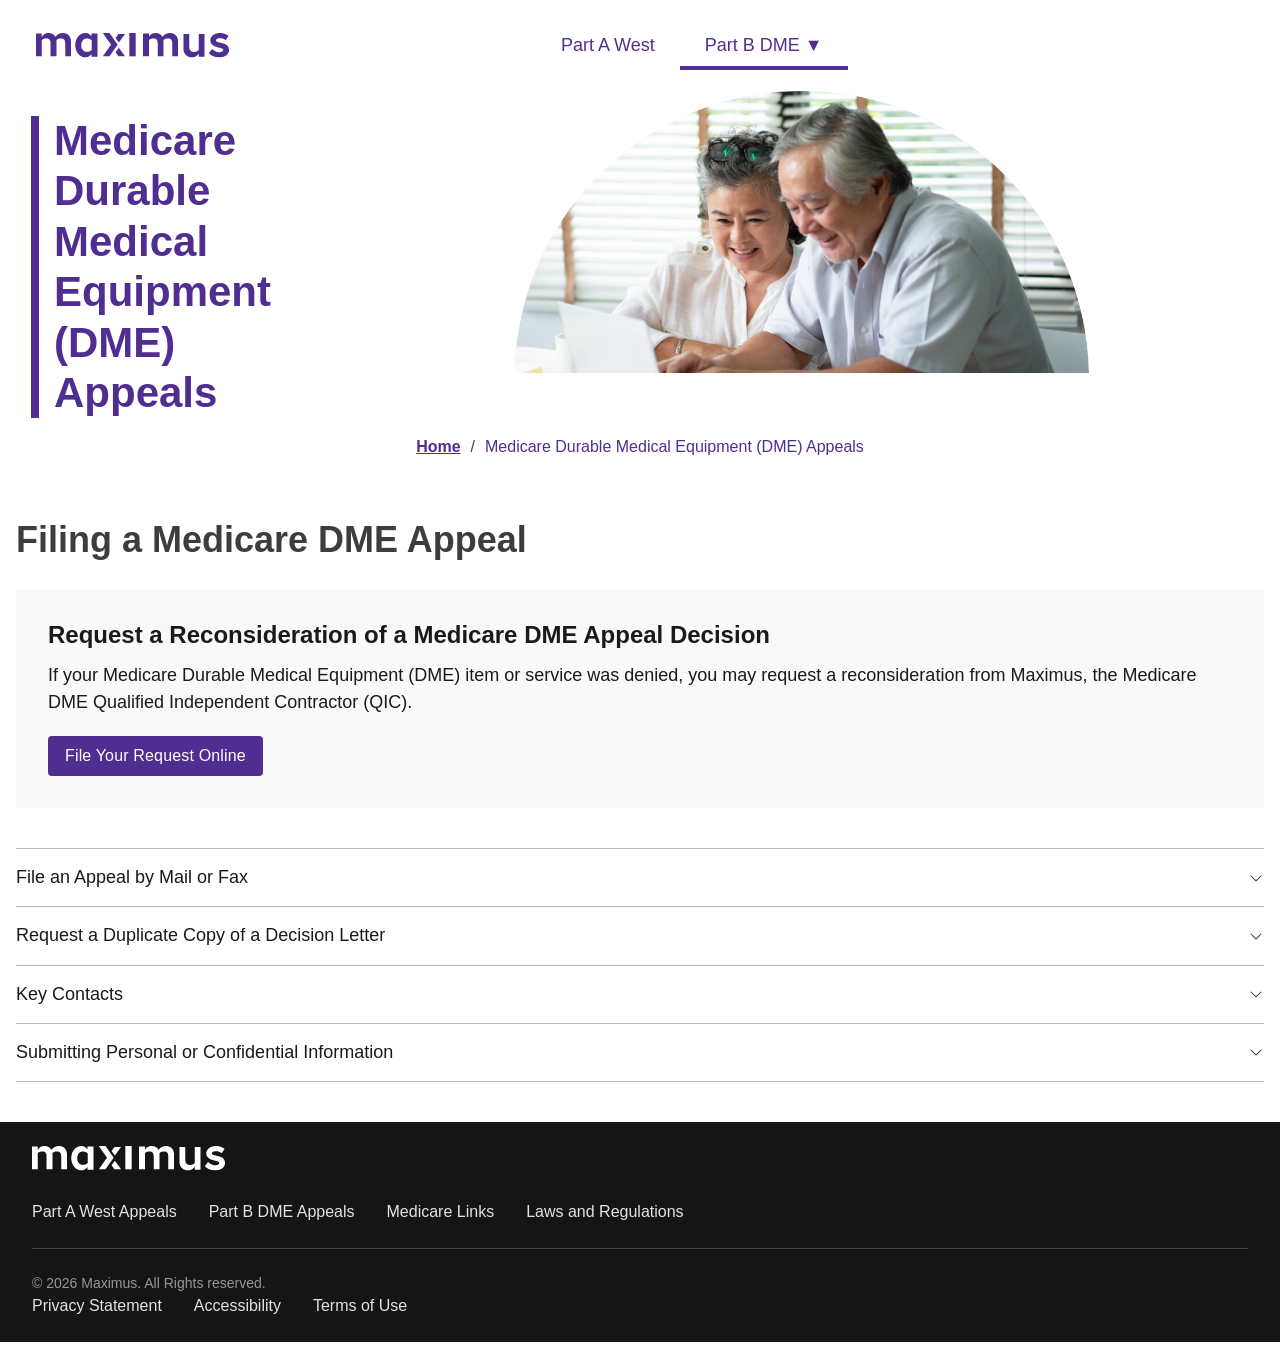
==== commit 181d2c34: "Part B DME: hero and accordion layout Co-authored-by: Copilot <223556219+Copilot@users.noreply.githu" ====
--- a/medicare-durable-medical-equipment-dme-appeals.html
+++ b/medicare-durable-medical-equipment-dme-appeals.html
@@ -16083,62 +16083,46 @@
       </ol>
     </nav>
 
-    <div class="container page">
+    <div class="container page page--content">
       <h2 class="page-title">Filing a Medicare DME Appeal</h2>
-      <p class="intro">You may file a reconsideration request with Maximus if your claim for Medicare DME items or services was denied. Your reconsideration request will be handled by Maximus. The DME QIC jurisdiction encompasses all states.</p>
-      <p class="intro">After a DME Medicare Administrative Contractor (MAC) has made a redetermination (first level appeal) for Medicare items or services, a reconsideration (second level appeal request) may be filed as follows:</p>
-
-      <section class="gray-panel" aria-labelledby="how-to-file">
-        <h3 class="gray-panel__heading" id="how-to-file">How to File An Appeal</h3>
-        <div class="columns">
-          <div class="column">
-            <p class="paragraph">The request must be filed with Maximus and can be submitted via the following methods:</p>
-            <ul class="list">
-              <li>QIC Appeals Portal at <a class="link" href="https://qicappeals.cms.gov/" target="_blank" rel="noopener noreferrer">https://qicappeals.cms.gov<span class="sr-only"> (opens in new tab)</span></a></li>
-              <li class="address">In writing to the Maximus address indicated on the notice of redetermination. Part B DME standard reconsideration requests should be mailed to:
-Maximus
-DME QIC
-3750 Monroe Ave
-Suite 777
-Pittsford, NY 14534-1302</li>
-              <li>Via secure fax to 585-869-3314</li>
-            </ul>
-          </div>
-          <div class="column">
-            <p class="paragraph">The request must be in writing. The request should be submitted via a standard <a class="link" href="https://www.cms.gov/Medicare/CMS-Forms/CMS-Forms/Downloads/CMS20033.pdf" target="_blank" rel="noopener noreferrer">CMS form<span class="sr-only"> (opens in new tab)</span></a>, or alternatively, the request must contain:</p>
-            <ul class="list">
-              <li>The beneficiary’s name</li>
-              <li>Medicare Beneficiary Identifier or Medicare health insurance claim number</li>
-              <li>The specific service(s) and item(s) for which the reconsideration is requested and the specific date(s) of service</li>
-              <li>The name of the party or the <a class="link" href="https://medicareappeal.com/docs/reconsideration-request-documentation.pdf" target="_blank" rel="noopener noreferrer">representative/billing agency<span class="sr-only"> (opens in new tab)</span></a> of the party</li>
-              <li>The name of the contractor that made the redetermination</li>
-            </ul>
-            <p class="paragraph"><a class="link" href="https://qicappeals.cms.gov/" target="_blank" rel="noopener noreferrer">QIC Appeals Portal<span class="sr-only"> (opens in new tab)</span></a></p>
-            <p class="paragraph"><a class="link" href="https://www.cms.gov/medicare/cms-forms/cms-forms/downloads/cms20033.pdf" target="_blank" rel="noopener noreferrer">Reconsideration Request Form<span class="sr-only"> (opens in new tab)</span></a></p>
-            <p class="paragraph">For the status of your appeal, please use the appeal status lookup tool: <a class="link" href="https://q2a.com/" target="_blank" rel="noopener noreferrer">Q2 Administrators &gt; Home<span class="sr-only"> (opens in new tab)</span></a></p>
-          </div>
-        </div>
-      </section>
-
-      <div class="columns columns--spaced">
-        <div class="column">
-          <p class="paragraph paragraph--label">Request a Duplicate Copy of a Decision Letter</p>
+
+      <mms-hero class="online-request-hero" id="online-request" variant="no-media" surface="tint" accent-color-scheme="accent" heading="Request a Reconsideration of a Medicare DME Appeal Decision" heading-level="2" heading-size="3" padding="sm" body="If your Medicare Durable Medical Equipment (DME) item or service was denied, you may request a reconsideration from Maximus, the Medicare DME Qualified Independent Contractor (QIC).">
+        <a slot="cta" class="online-request-hero__link" href="https://qicappeals.cms.gov/" target="_blank" rel="noopener noreferrer" aria-label="File Your Request Online (opens in new tab)"><mms-button label="File Your Request Online" tabindex="-1"></mms-button></a>
+      </mms-hero>
+
+      <mms-accordion class="page-accordion" mode="multiple" title-size="title">
+        <mms-accordion-item header-text="File an Appeal by Mail or Fax">
+          <p class="paragraph">If you prefer not to file online, you may submit a written reconsideration request to Maximus by mail or fax.</p>
+          <ol class="list list--ordered">
+            <li>Complete the <a class="link" href="https://www.cms.gov/medicare/cms-forms/cms-forms/downloads/cms20033.pdf" target="_blank" rel="noopener noreferrer">Medicare Reconsideration Request Form<span class="sr-only"> (opens in new tab)</span></a> or prepare a written request that includes your Medicare number, the item or service being appealed, and your contact information.</li>
+            <li>Sign and date your appeal request. If someone is filing on your behalf, include documentation showing they are authorized to represent you.</li>
+            <li>Submit your appeal by mail or fax:
+              <p class="paragraph submit-method"><strong>Mail</strong><br />Maximus<br />DME QIC<br />3750 Monroe Ave, Suite 777<br />Pittsford, NY 14534-1302</p>
+              <p class="paragraph submit-method"><strong>Fax</strong><br />585-869-3314</p>
+            </li>
+          </ol>
+          <p class="paragraph">If you have any questions about how to submit your request, refer to this <a class="link" href="https://medicareappeal.com/docs/reconsideration-request-documentation.pdf" target="_blank" rel="noopener noreferrer">helpful guide<span class="sr-only"> (opens in new tab)</span></a>.</p>
+        </mms-accordion-item>
+        <mms-accordion-item header-text="Request a Duplicate Copy of a Decision Letter">
           <p class="paragraph">If you’d like to request a copy of a decision letter, please click <a class="link" href="https://medicareappeal.com/part-b/copy-of-decision">Copy of Decision | Medicare Appeals</a> to submit a request. For additional information on this process click <a class="link" href="https://medicareappeal.com/decision-letter-help">Decision Letter Help | Medicare Appeals.</a></p>
-          <p class="paragraph paragraph--label">Key Contacts</p>
-          <p class="paragraph">If you have question or concerns regarding the Part B DME Qualified Independent Contractor (QIC), please contact <a class="link" href="mailto:DMEInfo@maximus.com">DMEInfo@maximus.com</a>.</p>
-          <p class="paragraph">Suppliers can reach us at <a class="link" href="tel:585-348-3200">585-348-3200</a>.</p>
-          <p class="paragraph">Beneficiaries may also direct their questions to the Medicare Service Center at <a class="link" href="tel:1-800-633-4227">1-800-MEDICARE</a> or <a class="link" href="tel:1-800-633-4227">1-800-633-4227</a>.</p>
-          <p class="paragraph">For information about the availability of auxiliary aids and services, please visit: <a class="link" href="https://www.medicare.gov/about-us/nondiscrimination/nondiscrimination-notice.html" target="_blank" rel="noopener noreferrer">https://www.medicare.gov/about-us/nondiscrimination/nondiscrimination-notice.html<span class="sr-only"> (opens in new tab)</span></a></p>
-        </div>
-        <div class="column">
-          <p class="paragraph paragraph--label">Submitting Personal or Confidential Information</p>
+        </mms-accordion-item>
+        <mms-accordion-item header-text="Key Contacts">
+          <p class="paragraph">If you have questions about your DME appeal, contact Maximus:</p>
+          <ul class="list">
+            <li><strong>Email:</strong> <a class="link" href="mailto:DMEInfo@maximus.com">DMEInfo@maximus.com</a></li>
+            <li><strong>Phone (Suppliers):</strong> <a class="link" href="tel:585-348-3200">585-348-3200</a></li>
+            <li><strong>Fax:</strong> 585-869-3314</li>
+          </ul>
+          <p class="paragraph"><strong>Medicare beneficiaries</strong> may also contact Medicare directly at <a class="link" href="tel:1-800-633-4227">1-800-MEDICARE (1-800-633-4227)</a>.</p>
+          <p class="paragraph"><strong>Important:</strong> Email is not a secure method of communication and may be vulnerable to interception. If your inquiry contains personal, medical, or other sensitive information, please submit it by mail or fax instead.</p>
+          <p class="paragraph">For information about the availability of auxiliary aids and services, visit the <a class="link" href="https://www.medicare.gov/about-us/nondiscrimination/nondiscrimination-notice.html" target="_blank" rel="noopener noreferrer">Medicare Nondiscrimination Notice<span class="sr-only"> (opens in new tab)</span></a>.</p>
+          <p class="paragraph paragraph--label">Accessibility &amp; Nondiscrimination Notice</p>
+          <p class="paragraph">Medicare provides free auxiliary aids and services including information in braille, large print, data and audio files, relay services and TTY communications.</p>
+        </mms-accordion-item>
+        <mms-accordion-item header-text="Submitting Personal or Confidential Information">
           <p class="paragraph">Any document that contains the identity of a beneficiary or a provider is confidential. For this reason, Maximus cannot accept confidential information sent via email transmission. Submit confidential information to Maximus in hard copy by US mail, commercial delivery service or via secure fax to 585-869-3314.</p>
-          <p class="paragraph paragraph--label">Sending an Email</p>
-          <p class="paragraph">Electronic mail is not necessarily secure against interception. If your communication is very sensitive or includes personal information, please send it by postal mail or fax (585-869-3314) instead. If you still wish to email us, please send to <a class="link" href="mailto:DMEInfo@maximus.com">DMEInfo@maximus.com</a>.</p>
-          <p class="paragraph">Please note: All activities related to the DME QIC Telephone Discussion and Reopening Process Demonstration have ended as of December 31, 2021. If you have questions regarding your appeal, you may submit your inquiry by:</p>
-          <p class="paragraph"><strong>Fax at</strong> 585-869-3314<br /><strong>E-mail at</strong> <a class="link" href="mailto:dmeinfo@maximus.com">dmeinfo@maximus.com</a><br /><strong>Phone by calling</strong> 585-348-3200</p>
-        </div>
-      </div>
+        </mms-accordion-item>
+      </mms-accordion>
     </div>
   </main>
 
--- a/css/styles.css
+++ b/css/styles.css
@@ -231,7 +231,15 @@
 
 /* Part A West accordion */
 .page-accordion { display: block; margin: 32px 0 0; }
+.page-accordion .paragraph, .page-accordion .list li, .page-accordion .sub-heading, .page-accordion .link { font-size: 18px; }
 .page-accordion .paragraph:last-child, .page-accordion .list:last-child { margin-bottom: 0; }
 
-.online-request-hero { display: block; margin: 24px 0 40px; }
+.online-request-hero { display: block; margin: 24px 0 40px; --text-measure-prose: none; }
 .online-request-hero__link { text-decoration: none; display: inline-block; }
+
+/* Cap page body at the design system content width, matching the footer */
+.page--content { max-width: var(--layout-content-max-width, 1280px); }
+.list--ordered { list-style: decimal; padding-left: 1.5em; }
+.list--ordered li::before { content: none; }
+.list--ordered li::marker { color: var(--purple); font-weight: 700; }
+.submit-method { margin: 12px 0 0; }
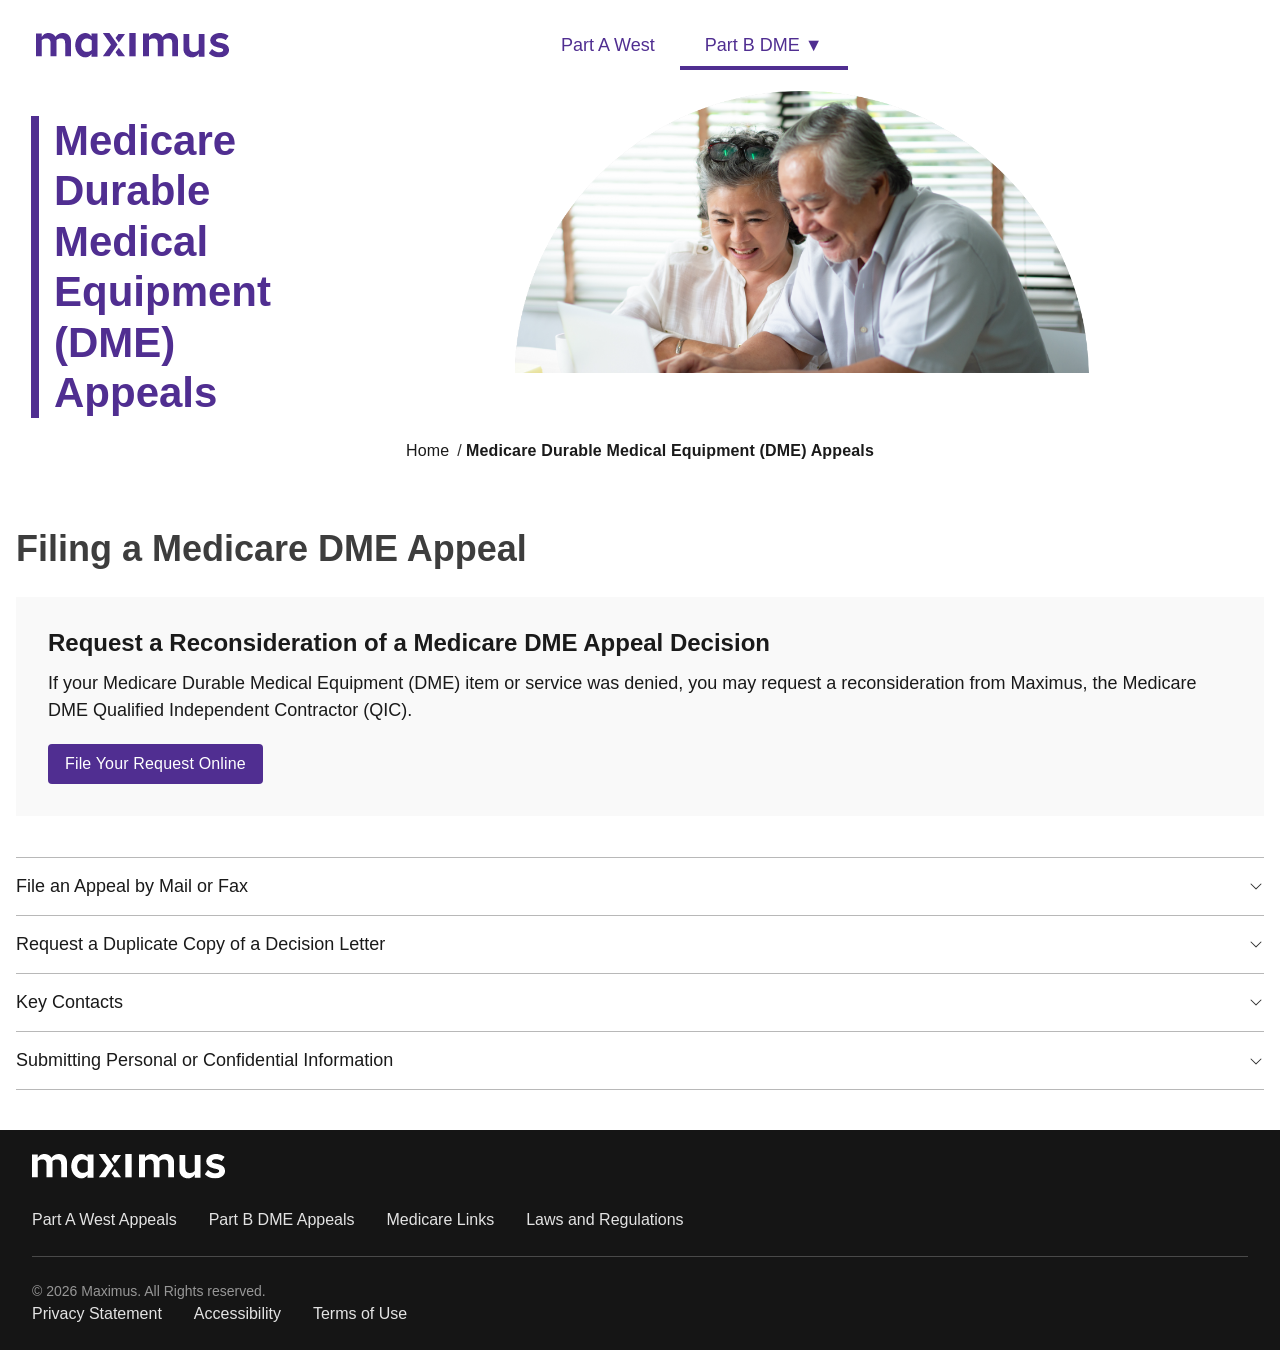
==== commit 5e7b1300: "Use MMS link and breadcrumbs components across pages Co-authored-by: Copilot <223556219+Copilot@user" ====
--- a/medicare-durable-medical-equipment-dme-appeals.html
+++ b/medicare-durable-medical-equipment-dme-appeals.html
@@ -16076,12 +16076,9 @@
       </div>
     </section>
 
-    <nav class="breadcrumb" aria-label="Breadcrumb">
-      <ol class="breadcrumb__list">
-        <li class="breadcrumb__item"><a class="breadcrumb__link" href="index.html">Home</a></li>
-        <li class="breadcrumb__item" aria-current="page">Medicare Durable Medical Equipment (DME) Appeals</li>
-      </ol>
-    </nav>
+    <div class="breadcrumb">
+      <mms-breadcrumbs items='[{"label": "Home", "href": "index.html"}, {"label": "Medicare Durable Medical Equipment (DME) Appeals"}]'></mms-breadcrumbs>
+    </div>
 
     <div class="container page page--content">
       <h2 class="page-title">Filing a Medicare DME Appeal</h2>
@@ -16094,28 +16091,28 @@
         <mms-accordion-item header-text="File an Appeal by Mail or Fax">
           <p class="paragraph">If you prefer not to file online, you may submit a written reconsideration request to Maximus by mail or fax.</p>
           <ol class="list list--ordered">
-            <li>Complete the <a class="link" href="https://www.cms.gov/medicare/cms-forms/cms-forms/downloads/cms20033.pdf" target="_blank" rel="noopener noreferrer">Medicare Reconsideration Request Form<span class="sr-only"> (opens in new tab)</span></a> or prepare a written request that includes your Medicare number, the item or service being appealed, and your contact information.</li>
+            <li>Complete the <mms-link href="https://www.cms.gov/medicare/cms-forms/cms-forms/downloads/cms20033.pdf" label="Medicare Reconsideration Request Form" size="lg" underline="always" target="_blank" aria-label="Medicare Reconsideration Request Form (opens in new tab)"></mms-link> or prepare a written request that includes your Medicare number, the item or service being appealed, and your contact information.</li>
             <li>Sign and date your appeal request. If someone is filing on your behalf, include documentation showing they are authorized to represent you.</li>
             <li>Submit your appeal by mail or fax:
               <p class="paragraph submit-method"><strong>Mail</strong><br />Maximus<br />DME QIC<br />3750 Monroe Ave, Suite 777<br />Pittsford, NY 14534-1302</p>
               <p class="paragraph submit-method"><strong>Fax</strong><br />585-869-3314</p>
             </li>
           </ol>
-          <p class="paragraph">If you have any questions about how to submit your request, refer to this <a class="link" href="https://medicareappeal.com/docs/reconsideration-request-documentation.pdf" target="_blank" rel="noopener noreferrer">helpful guide<span class="sr-only"> (opens in new tab)</span></a>.</p>
+          <p class="paragraph">If you have any questions about how to submit your request, refer to this <mms-link href="https://medicareappeal.com/docs/reconsideration-request-documentation.pdf" label="helpful guide" size="lg" underline="always" target="_blank" aria-label="helpful guide (opens in new tab)"></mms-link>.</p>
         </mms-accordion-item>
         <mms-accordion-item header-text="Request a Duplicate Copy of a Decision Letter">
-          <p class="paragraph">If you’d like to request a copy of a decision letter, please click <a class="link" href="https://medicareappeal.com/part-b/copy-of-decision">Copy of Decision | Medicare Appeals</a> to submit a request. For additional information on this process click <a class="link" href="https://medicareappeal.com/decision-letter-help">Decision Letter Help | Medicare Appeals.</a></p>
+          <p class="paragraph">If you’d like to request a copy of a decision letter, please click <mms-link href="https://medicareappeal.com/part-b/copy-of-decision" label="Copy of Decision | Medicare Appeals" size="lg" underline="always"></mms-link> to submit a request. For additional information on this process click <mms-link href="https://medicareappeal.com/decision-letter-help" label="Decision Letter Help | Medicare Appeals." size="lg" underline="always"></mms-link></p>
         </mms-accordion-item>
         <mms-accordion-item header-text="Key Contacts">
           <p class="paragraph">If you have questions about your DME appeal, contact Maximus:</p>
           <ul class="list">
-            <li><strong>Email:</strong> <a class="link" href="mailto:DMEInfo@maximus.com">DMEInfo@maximus.com</a></li>
-            <li><strong>Phone (Suppliers):</strong> <a class="link" href="tel:585-348-3200">585-348-3200</a></li>
+            <li><strong>Email:</strong> <mms-link href="mailto:DMEInfo@maximus.com" label="DMEInfo@maximus.com" size="lg" underline="always"></mms-link></li>
+            <li><strong>Phone (Suppliers):</strong> <mms-link href="tel:585-348-3200" label="585-348-3200" size="lg" underline="always"></mms-link></li>
             <li><strong>Fax:</strong> 585-869-3314</li>
           </ul>
-          <p class="paragraph"><strong>Medicare beneficiaries</strong> may also contact Medicare directly at <a class="link" href="tel:1-800-633-4227">1-800-MEDICARE (1-800-633-4227)</a>.</p>
+          <p class="paragraph"><strong>Medicare beneficiaries</strong> may also contact Medicare directly at <mms-link href="tel:1-800-633-4227" label="1-800-MEDICARE (1-800-633-4227)" size="lg" underline="always"></mms-link>.</p>
           <p class="paragraph"><strong>Important:</strong> Email is not a secure method of communication and may be vulnerable to interception. If your inquiry contains personal, medical, or other sensitive information, please submit it by mail or fax instead.</p>
-          <p class="paragraph">For information about the availability of auxiliary aids and services, visit the <a class="link" href="https://www.medicare.gov/about-us/nondiscrimination/nondiscrimination-notice.html" target="_blank" rel="noopener noreferrer">Medicare Nondiscrimination Notice<span class="sr-only"> (opens in new tab)</span></a>.</p>
+          <p class="paragraph">For information about the availability of auxiliary aids and services, visit the <mms-link href="https://www.medicare.gov/about-us/nondiscrimination/nondiscrimination-notice.html" label="Medicare Nondiscrimination Notice" size="lg" underline="always" target="_blank" aria-label="Medicare Nondiscrimination Notice (opens in new tab)"></mms-link>.</p>
           <p class="paragraph paragraph--label">Accessibility &amp; Nondiscrimination Notice</p>
           <p class="paragraph">Medicare provides free auxiliary aids and services including information in braille, large print, data and audio files, relay services and TTY communications.</p>
         </mms-accordion-item>
--- a/css/styles.css
+++ b/css/styles.css
@@ -99,20 +99,13 @@
 .hero__image img { height: clamp(120px, 22vw, 300px); width: auto; max-width: 45vw; object-fit: contain; display: block; }
 
 /* ---------- Breadcrumb ---------- */
-.breadcrumb { color: var(--purple); padding: 20px 0; }
-.breadcrumb__list { margin: 0; padding: 0; list-style: none; display: flex; justify-content: center; align-items: center; gap: 10px; flex-wrap: wrap; }
-.breadcrumb__item { color: var(--purple); font-size: 16px; }
-.breadcrumb__item:not(:last-child)::after { content: "/"; padding-left: 10px; }
-.breadcrumb__link { color: var(--purple); text-decoration: underline; font-weight: 700; }
-.breadcrumb__link:hover { text-decoration: none; }
+.breadcrumb { display: flex; justify-content: center; padding: 20px 24px; }
 
 /* ---------- Page content ---------- */
 .page { padding-top: 40px; padding-bottom: 40px; font-size: 24px; }
 .page-title { font-size: 36px; font-weight: 700; margin-bottom: .5em; line-height: 1.35; }
 .intro { font-size: 24px; line-height: 1.55; margin-bottom: 1em; }
 
-.link { color: var(--purple); font-size: inherit; font-weight: 700; text-decoration: underline; }
-.link:hover { text-decoration: none; }
 
 .paragraph { font-size: 24px; line-height: 1.55; margin-bottom: 1em; }
 .paragraph--label { font-weight: 700; }
@@ -231,7 +224,7 @@
 
 /* Part A West accordion */
 .page-accordion { display: block; margin: 32px 0 0; }
-.page-accordion .paragraph, .page-accordion .list li, .page-accordion .sub-heading, .page-accordion .link { font-size: 18px; }
+.page-accordion .paragraph, .page-accordion .list li, .page-accordion .sub-heading { font-size: 18px; }
 .page-accordion .paragraph:last-child, .page-accordion .list:last-child { margin-bottom: 0; }
 
 .online-request-hero { display: block; margin: 24px 0 40px; --text-measure-prose: none; }
